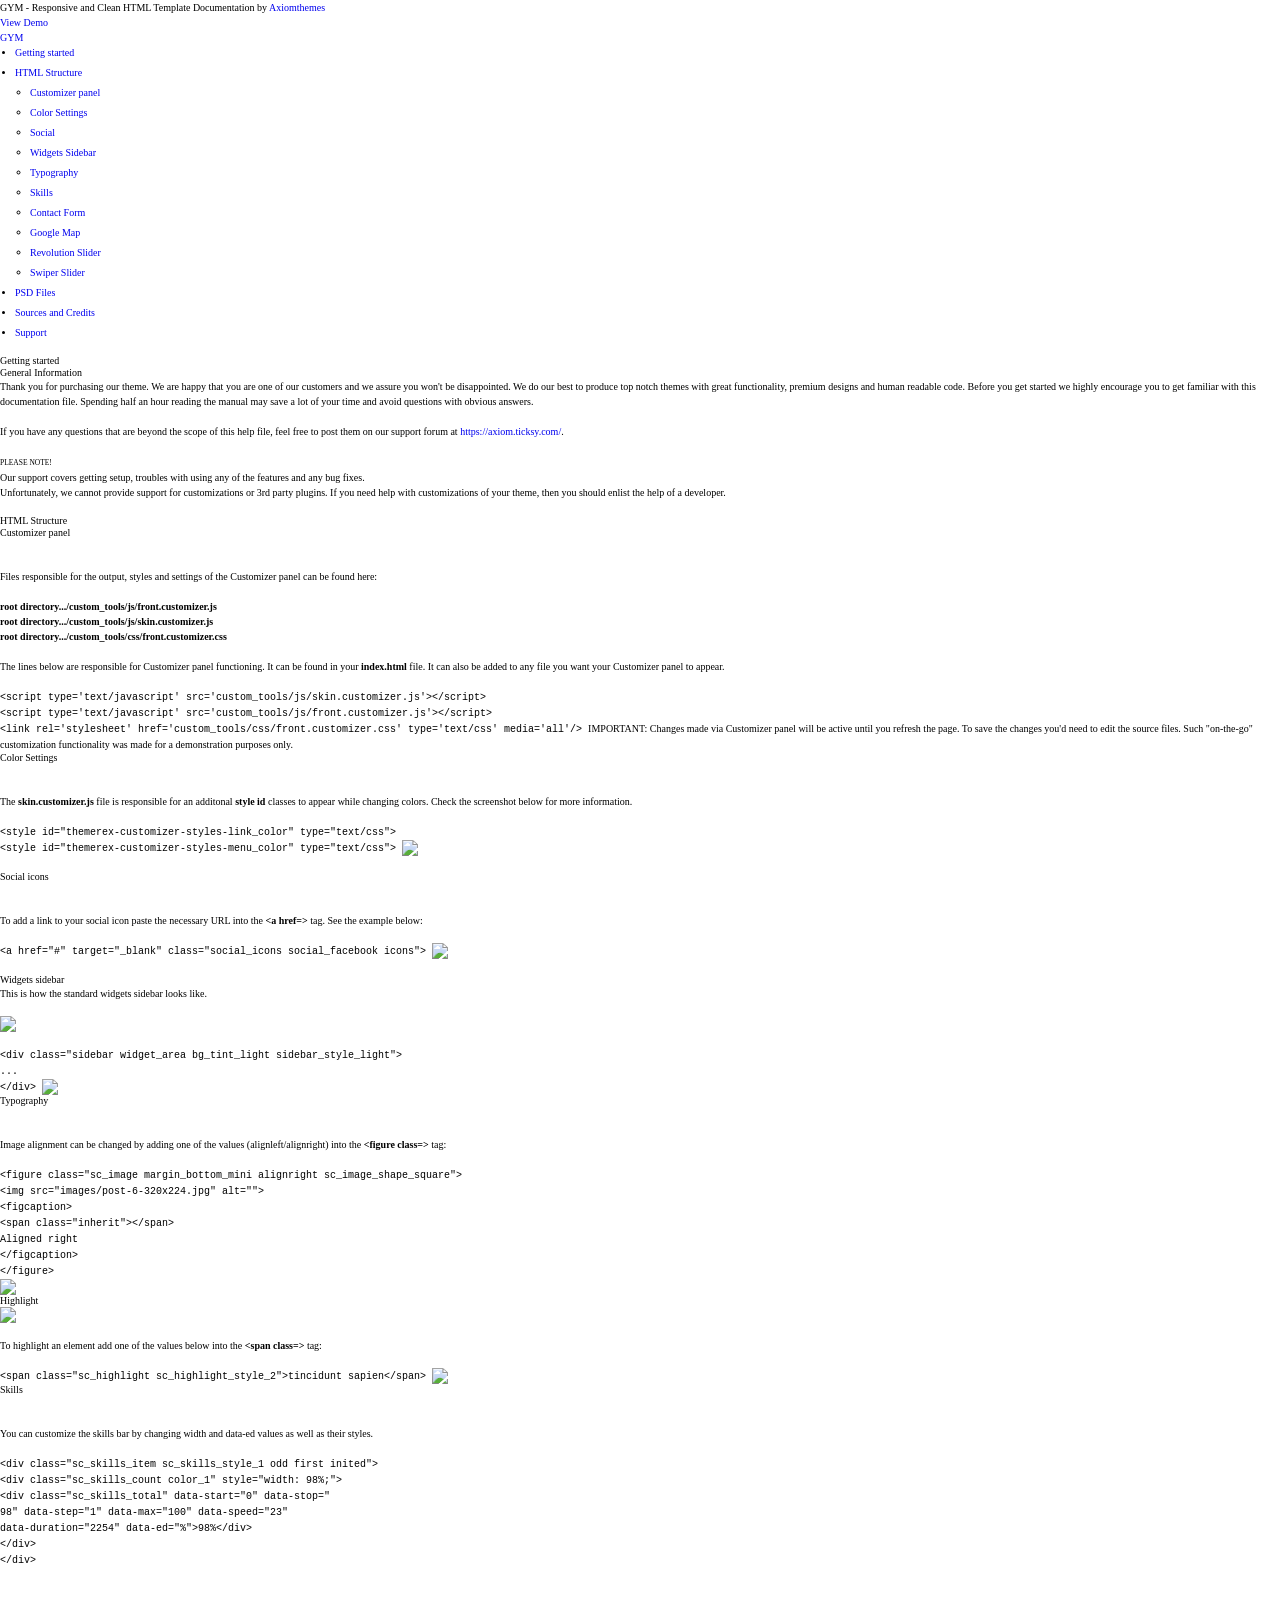
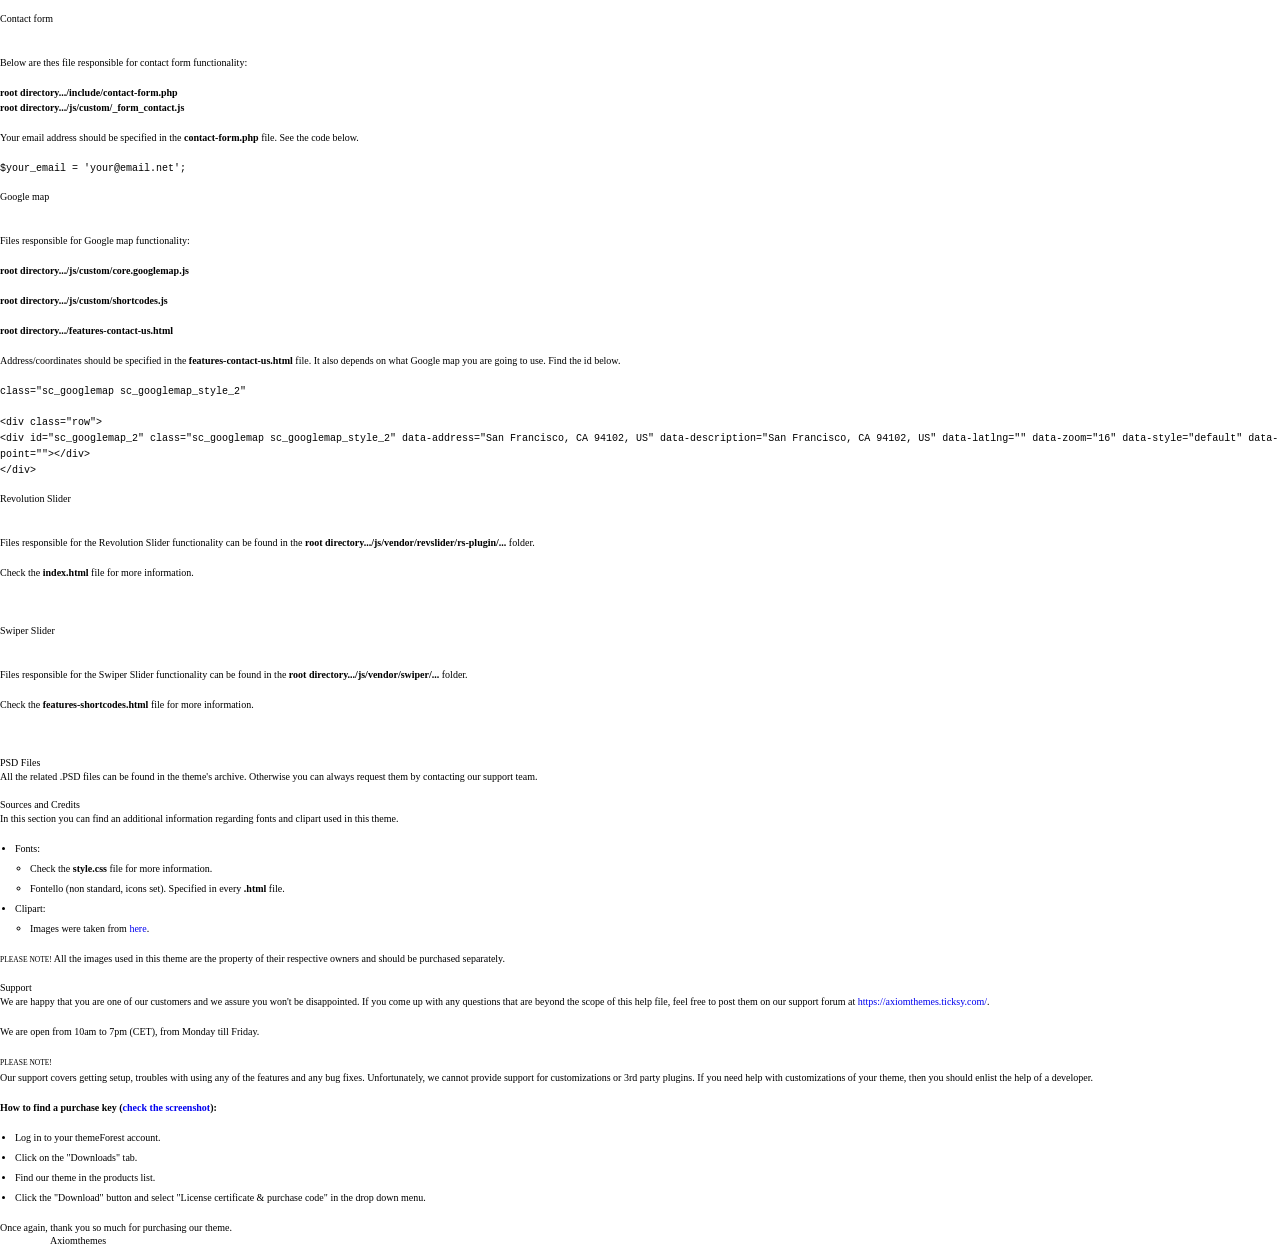
==== index.html @ 49754318 "first commit" ====
<!DOCTYPE html> 
<!--[if IE 6 ]><html lang="en-us" class="ie6"> <![endif]-->
<!--[if IE 7 ]><html lang="en-us" class="ie7"> <![endif]-->
<!--[if IE 8 ]><html lang="en-us" class="ie8"> <![endif]-->
<!--[if (gt IE 7)|!(IE)]><!-->
<html lang="en-us"><!--<![endif]-->

<head>
	<meta charset="utf-8">
	
	<title>GYM v1.0 - Responsive and Clean HTML Template Documentation</title>

	
	<meta name="description" content="Thank you for purchasing our theme. If you have any questions that are beyond the scope of this help file, please feel free to e-mail via our user page contact form here. Thank you!">
	<meta name="author" content="Axiomthemes">
	<meta name="copyright" content="Axiomthemes">
	<meta name="date" content="2013-09-30T00:00:00+01:00">
	
	<link rel="stylesheet" href="css/style.css" media="all" />
	<link href='http://fonts.googleapis.com/css?family=PT+Serif:400,700' rel='stylesheet' type='text/css' />
	 
	<script src="js/jquery.1.6.4.js"></script>
	
	<script src="js/jquery.scrollTo-1.4.2-min.js"></script>
	<script src="js/jquery.easing.js"></script>
	
	
	<script>document.createElement('section');var duration=500,easing='swing';</script>
	<script src="js/script.js"></script>
</head> 

<body>
<div class="tail-right"></div>
	<header id="header">
		<div class="wrapper">
			<div class="doc-title"><span>GYM</span> - Responsive and Clean HTML Template Documentation by <a href="http://themeforest.net/user/axiomthemes/portfolio" target="_blank" title="Our portfolio">Axiomthemes</a></div>
			<a href="http://GYM-html.axiomthemes.com/" class="demo-link" target="_blank">View Demo</a>
		</div>
	</header>
	<div id="main-wrapper">
		
		<div id="main" class="clearfix">
			<aside id="sidebar" class="sidebar">
				<div id="logo">
                    <a href="http://GYM-html.axiomthemes.com/"><span>GYM</span></a>
                </div>

				<ul id="doc-nav">                    
                    <li><a href="#getting_started">Getting started</a></li>
                    <li><a href="#structure" class="parent open current">HTML Structure</a>
                        <ul>
                            <li><a href="#customizer">Customizer panel</a></li>
                            <li><a href="#color_set">Color Settings</a></li>
                            <!-- <li><a href="#bg_img">Background Images</a></li> -->
                            <!-- <li><a href="#bg_ptrn">Background Patterns</a></li> -->
                            <!-- <li><a href="#page_stucture">Page Structure</a></li> -->
                            <li><a href="#social">Social</a></li>
                            <li><a href="#widgets">Widgets Sidebar</a></li>
                            <!-- <li><a href="#post">Standard Blog Post</a></li> -->
                            <li><a href="#typography">Typography</a></li>
                            <!-- <li><a href="#portfolio">Portfolio</a></li> -->
                            <li><a href="#skills">Skills</a></li>
                            <li><a href="#contacts">Contact Form</a></li>
                            <li><a href="#map">Google Map</a></li>
                            <li><a href="#rev_slider">Revolution Slider</a></li>
                            <li><a href="#sw_slider">Swiper Slider</a></li>
                            <!-- <li><a href="#toc">TOC</a></li> -->
                            <!-- <li><a href="#countdown">Countdown Counter</a></li> -->
                            <!-- <li><a href="#idx">IDX</a></li> -->
                            <!-- <li><a href="#serv_calc">Lease Calculator</a></li> -->
                            <!-- <li><a href="#comp_timeline">Company Timeline</a></li> -->
                        </ul>
                    </li>
                    <!-- <li><a href="#features">Functionality Features</a></li> -->
	    			<li><a href="#psd">PSD Files</a></li>
					<li><a href="#sources">Sources and Credits</a></li>
                    <li><a href="#support">Support</a></li>
                    <!-- <li><a href="#notice">Side Notice</a></li> -->
				</ul>
			</aside>
			<div id="content">

                <section id="getting_started">
                    <h3>Getting started</h3>
                    <h5>General Information</h5>

                    <p>Thank you for purchasing our theme. We are happy that you are one of our customers and we assure you
                        won't be disappointed. We do our best to produce top notch themes with great functionality,
                        premium designs and human readable code. Before you get started we highly encourage you to get
                        familiar with this documentation file. Spending half an hour reading the manual may save a lot of
                        your time and avoid questions with obvious answers.
                    </p>
                    <!-- <p>
                        This theme was built with Bootstrap v3.3.5. Check <b>js/vendor/bootstrap.min.js</b> file for more information.
                    </p> -->

                    <p>If you have any questions that are beyond the scope of this help file, feel free to post them on our support forum at <a href="https://axiom.ticksy.com/" target="_blank">https://axiom.ticksy.com/</a>.
                    </p>

                    <p>
                        <small class="error">
                            <span>PLEASE NOTE!</span>
                        </small><br>
                        Our support covers getting setup, troubles with using any of the features and any bug fixes.<br>
                        Unfortunately, we cannot provide support for customizations or 3rd party plugins. If you need help
                        with customizations of your theme, then you should enlist the help of a developer.
                    </p>
                </section>

                <section id="structure">
                    <h3>HTML Structure</h3>


                    <!-- <section id="#page_stucture">
                        <h4>Page Structure</h4>
                        <p>
                            <img width="850" alt="" src="images/page_code.png">
                        </p>
                        <p>
                            As you can see from the screenshot above the page's code consists of several sections with their own specific id's.
                            On the screenshot above you can see the basic page structure. Feel free to edit any of the page by opening its corresponding <b>.html</b> file with a code editor.
                        </p>
                    </section> -->

                </section>
                    <section id="customizer">
                        <h4>Customizer panel</h4>
                        <img width="850" src="images/customizer_front.png" alt=""><br><br>
                        <p>
                            Files responsible for the output, styles and settings of the Customizer panel can be found here:<br>
                            <br>
                            <b>root directory.../custom_tools/js/front.customizer.js</b>
                            <br>
                            <b>root directory.../custom_tools/js/skin.customizer.js</b>
                            <br>
                            <b>root directory.../custom_tools/css/front.customizer.css</b>
                            <!-- <br>
                            <b>root directory.../custom_menu/css/custom_menu.css</b> -->
                        </p>
                        <p>
                            The lines below are responsible for Customizer panel functioning. It can be found in your <b>index.html</b> file. It can also be added to any file you want your Customizer panel to appear. 
                        </p>
                        <code>
                            &lt;script type=&#39;text/javascript&#39; src=&#39;custom_tools/js/skin.customizer.js&#39;&gt;&lt;/script&gt;<br>
                            &lt;script type=&#39;text/javascript&#39; src=&#39;custom_tools/js/front.customizer.js&#39;&gt;&lt;/script&gt;<br>
                            &lt;link rel=&#39;stylesheet&#39; href=&#39;custom_tools/css/front.customizer.css&#39; type=&#39;text/css&#39; media=&#39;all&#39;/&gt;
                        </code>
                        <!-- <p>
                            Customizer panel code is included to every <b>.html</b> file in the theme. See the code snippet below. 
                        </p> -->
                        <!--  <code style="word-wrap:break-word;"> 
                        </code>  -->
                        <span class="error">IMPORTANT:</span> Changes made via Customizer panel will be active until you refresh the page. To save the changes you'd need to edit the source files. Such "on-the-go" customization functionality was made for a demonstration purposes only. 
                    </section>
                


                <section id="color_set">
                    <h4>Color Settings</h4>
                    <p>
                        <img width="850" alt="" src="images/color_set.png">
                    </p>
                    <p>
                        The <b>skin.customizer.js</b> file is responsible for an additonal <b>style id</b> classes to appear while changing colors. Check the screenshot below for more information.
                    </p>
                    <code style="word-wrap:break-word;">
                        &lt;style id=&quot;themerex-customizer-styles-link_color&quot; type=&quot;text/css&quot;&gt;<br>
                        &lt;style id=&quot;themerex-customizer-styles-menu_color&quot; type=&quot;text/css&quot;&gt;
                    </code>
                    <img width="850" src="images/color_set_fb.png"><br><br>
                </section>
                <!-- <section id="bg_img">
                    <h4>Background Images</h4>
                    <p>
                        <img width="850" alt="" src="images/bg_img.png">
                    </p>
                    <p>
                        To change the background image add one of the classes (choose any figure from 1 to 3 for the bg_image_ attribute) below into the <b>&lt;body&gt;</b> tag:
                    </p>
                    <code style="word-wrap:break-word;">
                        &lt;body class=&quot;home page article_style_stretch top_panel_style_dark top_panel_opacity_solid top_panel_below menu_right sidebar_hide bg_color_1 bg_image_1 body_style_boxed&quot;&gt;
                    </code>
                    <img width="850" src="images/bg_img_fb.png"><br><br>
                    <p>
                        <b>Body styles</b> and <b>Color settings</b> can be changed in the same way.
                    </p>
                    <p>
                        <span class="error">IMPORTANT:</span> To see the image in higher resolution right click on it and choose "Open image in new tab" option in the context menu.
                    </p>
                    <p>
                        To edit basic GYM color scheme you need to edit styles in the <b>style.css</b> file and the rest of the <b>.css</b> related ones.
                    </p>
                </section> --> 



                <!-- <section id="bg_ptrn">
                    <h4>Background Patterns</h4>
                    <p>
                        <img width="850" alt="" src="images/bg_pattern.png">
                    </p>
                    <p>
                        To change the background pattern add of one the classes (choose any figure from 0 to 9 for the bg_pattern_9 attribute) below into the <b>&lt;body&gt;</b> tag:
                    </p>
                    <code style="word-wrap:break-word;">
                        &lt;body class=&quot;home page fullscreen top_panel_above sidemenu_left usermenu_show boxed bg_pattern_9&quot;&gt;<br><br>
                    </code>
                    <img width="850" src="images/bg_pattern_fb.png" alt=""><br><br>                    
                </section> -->


                <section id="social">
                    <h4>Social icons</h4>
                    <p>
                        <img alt="" src="images/soc.png">
                    </p>
                    <p>
                        To add a link to your social icon paste the necessary URL into the <b>&lt;a href=&gt;</b> tag. See the example below:<br>
                    </p>
                    <code style="word-wrap:break-word;">
                        &lt;a href=&quot;#&quot; target=&quot;_blank&quot; class=&quot;social_icons social_facebook icons&quot;&gt;
                    </code>
                    
                    <!-- <code style="word-wrap:break-word;">
                       &lt;div class=&quot;copy_socials socPage&quot;&gt;
                            &lt;ul&gt;
                                &lt;li&gt;
                                    &lt;a class=&quot;social_icons icon-facebook&quot; target=&quot;_blank&quot; href=&quot;http://facebook.com&quot;&gt;&lt;/a&gt;
                                &lt;/li&gt;
                                &lt;li&gt;
                                    &lt;a class=&quot;social_icons icon-tumblr&quot; target=&quot;_blank&quot; href=&quot;http://twitter.com&quot;&gt;&lt;/a&gt;
                                &lt;/li&gt;
                                &lt;li&gt;
                                    &lt;a class=&quot;social_icons icon-pinterest&quot; target=&quot;_blank&quot; href=&quot;http://pinterest.com&quot;&gt;&lt;/a&gt;
                                &lt;/li&gt;
                                &lt;li&gt;
                                    &lt;a class=&quot;social_icons icon-dribbble&quot; target=&quot;_blank&quot; href=&quot;http://dribbble.com&quot;&gt;&lt;/a&gt;
                                &lt;/li&gt;
                                &lt;li&gt;
                                    &lt;a class=&quot;social_icons icon-rss&quot; target=&quot;_blank&quot; href=&quot;#&quot;&gt;&lt;/a&gt;
                                &lt;/li&gt;
                                &lt;li&gt;
                                    &lt;a class=&quot;social_icons icon-gplus&quot; target=&quot;_blank&quot; href=&quot;http://gplus.com&quot;&gt;&lt;/a&gt;
                                &lt;/li&gt;
                            &lt;/ul&gt;
                        &lt;/div&gt;
                    </code><br> -->
                    <img width="850" src="images/soc_fb.png"> 
                    <br><br>

                    <!-- <h4>Social Share icons</h4>
                    <p>
                        To add a link to your social sharing buttons paste the necessary URL into the <b>&lt;a href=&gt;</b> tag. See the example below:<br>
                    </p>
                    <p>
                        <img alt="" src="images/soc2.png">
                    </p>
                    <code style="word-wrap:break-word;">
                        &lt;a href=&quot;#&quot; class=&quot;share-item social_icons icon-vimeo&quot; onclick=&quot;window.open(&#39;&#39;, &#39;_blank&#39;, &#39;scrollbars=0, resizable=1, menubar=0, left=100, top=100, width=480, height=400, toolbar=0, status=0&#39;); return false;&quot;&gt;vimeo&lt;/a&gt;
                    </code>
                    <br><br>
                    <img width="850" src="images/soc2_fb.png"> -->
                </section>

                <section id="widgets">
                    <h4>Widgets sidebar</h4>
                    <p>
                        This is how the standard widgets sidebar looks like. 
                    </p>
                    <img src="images/sidebar_standard_post.png"><br><br>

                    <code style="word-wrap:break-word;">
                        &lt;div class=&quot;sidebar widget_area bg_tint_light sidebar_style_light&quot;&gt;<br>
                        ...<br>
                        &lt;/div&gt;    
                    </code>
                    <img width="850" src="images/sidebar_standard_post_fb.png">

                </section>

                <!-- <section id="post">
                    <h4>Standard Blog Post</h4>
                    <p>
                        <img width="850" alt="" src="images/standard_post.png">
                    </p>
                    <code style="word-wrap:break-word;">
                        &lt;div class=&quot;page_content_wrap&quot;&gt;<br>
                        ...<br>
                        &lt;/div&gt;
                    </code>
                    <img width="850" alt="" src="images/standard_post_fb.png">

                </section> -->

                <section id="typography">
                    <h4>Typography</h4>
                    <p>
                        <img width="850" alt="" src="images/typography_img_al.png">
                    </p>
                    <p>
                        Image alignment can be changed by adding one of the values (alignleft/alignright) into the <b>&lt;figure class=&gt;</b> tag:
                    </p>
                    <code style="word-wrap:break-word;">



                    &lt;figure class=&quot;sc_image margin_bottom_mini alignright sc_image_shape_square&quot;&gt;<br>
                                                &lt;img src=&quot;images/post-6-320x224.jpg&quot; alt=&quot;&quot;&gt;<br>
                                                &lt;figcaption&gt;<br>
                                                    &lt;span class=&quot;inherit&quot;&gt;&lt;/span&gt;<br>
                                                    Aligned right<br>
                                                &lt;/figcaption&gt;<br>
                                            &lt;/figure&gt;<br>

                        <!-- &lt;figure class=&quot;sc_image  alignright sc_image_shape_square sc_image_none&quot;&gt;<br>
                                                    &lt;img src=&quot;images/Depositphotos_45022533_original-280x158.jpg&quot; alt=&quot;&quot;&gt;<br>
                                                    &lt;figcaption&gt;<br>
                                                        &lt;span class=&quot;icon-users-2&quot;&gt;&lt;/span&gt;<br>
                                                        Aligned right<br>
                                                    &lt;/figcaption&gt;<br>
                                                &lt;/figure&gt; -->
                    </code>
                    <img width="850" src="images/typography_img_al_fb.png">

                    <h4>Highlight</h4>
                    <img width="850" src="images/highlight.png"><br><br>
                    <p>
                        To highlight an element add one of the values below into the <b>&lt;span class=&gt;</b> tag:
                    </p>
                    <code style="word-wrap:break-word;">
                        &lt;span class=&quot;sc_highlight sc_highlight_style_2&quot;&gt;tincidunt sapien&lt;/span&gt;
                    </code>
                    <img width="850" src="images/highlight_fb.png">
                </section>

                <!-- <section id="portfolio">
                    <h4>Portfolio</h4>

                    <p>
                        The example of portfolio-like page can be seen on "3 columns" (Projects tab) page.<br>
                        Please note that animation effects are made with Isotope script. See the screenshots below for more information.
                    </p>
                    <img width="850" alt="" src="images/portfolio.png"><br><br>
                    <p>
                        The snippet below belongs to Projects 3 columns page that can be found in <b>root directory.../projects_3_columns.html</b> file.
                    </p>
                    <code style="word-wrap:break-word;">
                        
                    </code>
                    <img width="850" alt="" src="images/portfolio_fb.png"><br><br>
                    <img width="850" alt="" src="images/portfolio_fb_isotope.png"><br><br>
                    <p>
                        Please take into consideration that filtration in portfolio block works only if an element contains filtering class, for example "flt_251".
                    </p>
                    <p>
                        File responsible for the Isotope script can be found here:<br>
                        <b>root directory...js/vendor/_packed.js</b><br>
                        Line <b>#470</b>.
                    </p>

                    <h4>Portfolio category</h4>
                    <p>
                        Filtration in portfolio block is performed in case the filter is assigned to a class of portfolio element's.
                        data-filter=".flt_46" will be filtering all the portolio elements that contains class "flt_46".
                    </p>
                    <code style="word-wrap:break-word;">
                    &lt;div class="isotopeFiltr"&gt;
                        &lt;ul&gt;
                            &lt;li class="squareButton active"&gt;
                                &lt;a href="#" data-filter="*"&gt;All&lt;span class="data_count"&gt;6&lt;/span&gt;&lt;/a&gt;
                            &lt;/li&gt;
                            &lt;li class="squareButton"&gt;
                                &lt;a href="#" data-filter=".flt_46"&gt;Illustration&lt;span class="data_count"&gt;4&lt;/span&gt;&lt;/a&gt;
                            &lt;/li&gt;
                            &lt;li class="squareButton"&gt;
                                &lt;a href="#" data-filter=".flt_9"&gt;Popular&lt;span class="data_count"&gt;3&lt;/span&gt;&lt;/a&gt;
                            &lt;/li&gt;
                            &lt;li class="squareButton"&gt;
                                &lt;a href="#" data-filter=".flt_8"&gt;Beautiful&lt;span class="data_count"&gt;1&lt;/span&gt;&lt;/a&gt;
                            &lt;/li&gt;
                            &lt;li class="squareButton"&gt;
                                &lt;a href="#" data-filter=".flt_12"&gt;Functional&lt;span class="data_count"&gt;1&lt;/span&gt;&lt;/a&gt;
                            &lt;/li&gt;
                        &lt;/ul&gt;
                    &lt;/div&gt;
                    </code>
                </section> -->

                <section id="skills">
                    <h4>Skills</h4>
                    <p>
                        <img width="850" alt="" src="images/skills.png">
                    </p>
                    <p>
                        You can customize the skills bar by changing width and data-ed values as well as their styles.
                    </p>
                    <code style="word-wrap:break-word;">
                    &lt;div class=&quot;sc_skills_item sc_skills_style_1 odd first inited&quot;&gt;<br>
                                                        &lt;div class=&quot;sc_skills_count color_1&quot; style=&quot;width: 98%;&quot;&gt;<br>
                                                            &lt;div class=&quot;sc_skills_total&quot; data-start=&quot;0&quot; data-stop=&quot;<br>98&quot; data-step=&quot;1&quot; data-max=&quot;100&quot; data-speed=&quot;23&quot;<br> data-duration=&quot;2254&quot; data-ed=&quot;%&quot;&gt;98%&lt;/div&gt;<br>
                                                        &lt;/div&gt;<br>
                                                    &lt;/div&gt;<br>
                      <!--                               
                        &lt;div class=&quot;sc_skills_item sc_skills_style_1 inited&quot;&gt;<br>
                                                                &lt;div class=&quot;sc_skills_count color_3&quot; style=&quot;width: 87%;&quot;&gt;<br>
                                                                    &lt;div class=&quot;sc_skills_total&quot; data-start=&quot;0&quot; data-stop=&quot;87&quot; data-step=&quot;1&quot; data-max=&quot;100&quot; data-speed=&quot;27&quot; data-duration=&quot;2349&quot; data-ed=&quot;%&quot;&gt;87%&lt;/div&gt;<br>
                                                                &lt;/div&gt;<br>
                                                            &lt;/div&gt; -->
                    </code>
                    <br><br>
                    <img width="850" alt="" src="images/skills_fb.png">
                    <!-- <p>
                        To change background color of pie chart you should change the value trackColor: '#e4e4e4'.
                         directory site...js/main.js,  line 15:
                    </p>
                    <code style="word-wrap:break-word;">
                    ...
                    trackColor: '#e4e4e4'
                    ...

                    </code> -->
                </section>

                <section id="contacts">
                    <h4>Contact form</h4>
                    <img width="850" alt="" src="images/contact_1.png"><br><br>
                    <!-- <img width="850" alt="" src="images/contact_2.png"><br><br> -->
                    <p>
                        Below are thes file responsible for <!-- both (the one on the slider and the other one on the Contact Us page) --> contact form functionality:<br><br>
                        <!-- <b>root directory...include/sendmail.php</b><br>  -->
                        <b>root directory.../include/contact-form.php</b><br>
                        <b>root directory.../js/custom/_form_contact.js</b>
                        <!-- root directory...js/_form_contact.js  -->
                    </p>
                    <p>
                        Your email address should be specified in the <b>contact-form.php</b> file. See the code below.
                    </p>
                    <code style="word-wrap:break-word;">$your_email = 'your@email.net';</code>
                    <img width="850" alt="" src="images/em_adr_sendmail_sublime.png"><br><br>
                </section>

                <section id="map">
                    <h4>Google map</h4>
                    <img width="850" alt="" src="images/map.png"><br><br>
                    <p>
                        Files responsible for Google map functionality:<br><br>
                        <b>root directory.../js/custom/core.googlemap.js</b><br><br>
                        <!-- <b>root directory.../js/custom/core.googlemap.js</b><br><br> -->
                        <b>root directory.../js/custom/shortcodes.js</b><br><br>
                        <b>root directory.../features-contact-us.html</b> 
                        <!-- root directory...index.html<br>
                        root directory...js/_googlemap_init.js  -->

                    </p>
                    <p>
                        Address/coordinates should be specified in the <!-- each particular <b>.html</b> file in the maps' attributes --> 
                        <b>features-contact-us.html</b> file. It also depends on what Google map you are going to use. Find the id below. <br><br>
                        <code>class=&quot;sc_googlemap sc_googlemap_style_2&quot;</code>
                    </p>
                    <code style="word-wrap:break-word;">
                        &lt;div class=&quot;row&quot;&gt;<br>
                                    &lt;div id=&quot;sc_googlemap_2&quot; class=&quot;sc_googlemap sc_googlemap_style_2&quot; data-address=&quot;San Francisco, CA 94102, US&quot; data-description=&quot;San Francisco, CA 94102, US&quot; data-latlng=&quot;&quot; data-zoom=&quot;16&quot; data-style=&quot;default&quot; data-point=&quot;&quot;&gt;&lt;/div&gt;<br>
                                &lt;/div&gt;
                    </code>
                    <img width="850" alt="" src="images/map_adr_sublime.png"><br><br>
                    <!-- <p>
                        File <b>_googlemap_init.js</b> is responsible for the map's initialization.
                    </p> -->
                    <!-- <img width="850" alt="" src="images/map_init_sublime.png"> -->
                    <!-- <img width="850" alt="" src="images/map_fb.png"><br><br> -->
                </section>

                <section id="rev_slider">
                    <h4>Revolution Slider</h4>
                    <!-- <p>Homepage</p> -->
                    <img width="850" alt="" src="images/rev_slider_1.png"><br><br>
                    <!-- <p>Fullpage Slider</p>
                    <img width="850" alt="" src="images/rev_slider_2.png"><br><br>
                    <p>Menu Center</p>
                    <img width="850" alt="" src="images/rev_slider_3.png"><br><br> -->
                    <p>
                        Files responsible for the Revolution Slider functionality can be found in the <b>root directory.../js/vendor/revslider/rs-plugin/...</b> folder.
                        <!-- <b>root directory.../js/vendor/revslider/...</b><br> 
                        <b>root directory.../js/custom/_main.js</b><br> 
                        <b>root directory.../js/vendor/revslider/js/jquery.themepunch.revolution.min.js</b><br> 
                        <b>root directory.../js/vendor/revslider/js/jquery.themepunch.tools.min.js</b><br> 
                        <b>root directory.../js/vendor/revslider/css/settings.css</b><br>
                        <b>root directory.../index.html</b> -->
                    </p>
                    <p>
                        Check the <b>index.html</b> file for more information.
                    </p>
                    <img width="850" alt="" src="images/rev_slider_index_code.png"><br><br>
                    
                </section>


                <section id="sw_slider">
                    <h4>Swiper Slider</h4>
                    <img width="850" alt="" src="images/sw_slider.png"><br><br>
                    <p>
                        Files responsible for the Swiper Slider functionality can be found in the <b>root directory.../js/vendor/swiper/...</b> folder.
                        <!-- <b>root directory.../js/vendor/_packed.js</b><br> 
                        <b>root directory.../js/vendor/swiper/...</b><br> 
                        <b>root directory.../js/custom/shortcodes.js</b><br> 
                        <b>root directory.../css/_packed.css</b><br>
                        <b>root directory.../index.html</b>
                        <b>root directory.../index2.html</b> -->
                    </p>
                    <p>
                        Check the <b>features-shortcodes.html</b> file for more information.
                    </p>
                    <img width="850" alt="" src="images/sw_slider_fb.png"><br><br>
                    <!-- <img width="850" alt="" src="images/sw_slider_index_code_subl.png"><br><br> -->
                </section>


                <!-- <section id="toc">
                    <h4>TOC</h4>
                    <img width="850" alt="" src="images/toc.png"><br><br>
                    <p>
                        Check the <b>features-typography.html</b> file for more information.
                    </p>

                    <img width="850" alt="" src="images/toc_fb.png"><br><br>
                    <img width="850" alt="" src="images/toc_subl.png"><br><br>
                </section> -->


                <!-- <section id="countdown">
                    <h4>Countdown Counter</h4>
                    <img width="850" alt="" src="images/countdown.png"><br><br>
                    <p>
                        Files responsible for both Countdown counters (Home 1 page) functionality can be found in the <b>root directory.../js/vendor/countdown/...</b> folder.
                        <b>root directory.../js/vendor/flipclock/...</b><br> 
                        <b>root directory.../js/vendor/jquery.countdown.min.js</b><br>
                        <b>root directory.../js/vendor/jquery.countdown-plugin.min.js</b><br>
                        <b>root directory.../index3.html</b>
                        <b>root directory.../features_pages_under_construction.html</b>
                    </p>
                    <img width="850" alt="" src="images/countdown_1_fb.png"><br><br>
                    <img width="850" alt="" src="images/countdown_2_fb.png"><br><br>
                </section> -->


                <!-- <section id="idx">
                    <h4>IDX</h4>
                    <img width="850" alt="" src="images/sw_slider.png"><br><br>
                    <p>
                        Files responsible for the Swiper Slider functionality:<br><br>
                        <b>root directory...js/custom/_packed.js</b><br> 
                        <b>root directory...js/custom/shortcodes_init.js</b><br> 
                        <b>root directory...css/_packed.css</b><br>
                        <b>root directory...index.html</b>
                    </p>
                    <p>
                        Check the <b>index.html</b> file for more information. Lines #708-#801.
                    </p>
                    <img width="850" alt="" src="images/sw_slider_index_code_subl.png"><br><br>
                    
                </section> -->




                <!-- <section id="serv_calc">
                    <h4>Lease Calculator</h4>
                    <img width="850" alt="" src="images/serv_calc.png"><br><br>                    
                    <p>
                        Files responsible for the Service Calculator functionality:<br><br>
                        <b>root directory.../js/vendor/calculated-fields-form/...</b><br> 
                        <b>root directory.../css/main_style.css</b><br>
                        <b>root directory.../our-services.html</b><br><br>
                        <code style="word-wrap:break-word;">
                            &lt;script type=&#39;text/javascript&#39; src=&#39;js/vendor/calculated-fields-form/js/jQuery.stringify.js&#39;&gt;&lt;/script&gt;<br>
                            &lt;script type=&#39;text/javascript&#39; src=&#39;js/vendor/calculated-fields-form/js/jquery.validate.js&#39;&gt;&lt;/script&gt;<br>
                            &lt;script type=&#39;text/javascript&#39; src=&#39;js/vendor/calculated-fields-form/js/fbuilder.js&#39;&gt;&lt;/script&gt;
                        </code>
                    </p>
                    <p>
                        Check the <b>our-services.html</b> file for more information. Formula can be found in the <b>input</b> class. See the screenshots below.
                    </p>
                    <img width="850" alt="" src="images/serv_calc_index_subl.png"><br><br>
                    <code style="word-wrap:break-word;">
                        ((fieldname12*fieldname13/1200*pow(1+fieldname13/1200,fieldname15)-fieldname14*fieldname13/1200)/(pow(1+fieldname13/1200,fieldname15)-1),12)
                    </code>
                    
                    <img width="850" alt="" src="images/serv_calc_index_formula_subl.png">
                    
                </section> -->


                <!-- <section id="comp_timeline">
                    <h4>Company Timeline</h4>
                    <img width="850" alt="" src="images/comp_timeline.png"><br><br>
                    <p>
                        Files & scripts (check the #1195 line in the index.html file) responsible for the Company Timeline functionality:<br><br>
                        <b>root directory...js/_main.js</b><br>
                        <b>root directory...js/vendor/jquery.timeline.min.js</b><br> 
                        <b>root directory...css/timeline.css</b><br>
                        <b>root directory...css/main_style.css</b><br>
                        <b>root directory...index.html</b><br><br>
                        <code style="word-wrap:break-word;">
                            &lt;script type=&quot;text/javascript&quot; src=&quot;js/vendor/jquery.timeline.min.js&quot;&gt;&lt;/script&gt;
                        </code>
                    </p>
                    <p>
                        Check the <b>index.html</b> file for more information. Lines #681-#877. See the screenshots below.
                    </p>
                    <img width="850" alt="" src="images/comp_timeline_subl.png"><br><br>
                    <p>
                        Code responsible for the initialization can be found in the <b>_main.js</b> file, line # 132.
                    </p>
                    <code style="word-wrap:break-word;">
                        /*timeline options*/<br>
                        function timeline_init() {<br>
                            if (jQuery(&quot;.timeline_section&quot;).length === 1) {<br>
                                var test = false; jQuery(window).load(function() { <br>
                                    if(!test) timeline_init_1(jQuery(document)); <br>
                                }); <br>
                                function timeline_init_1($this) { <br>
                                    $this.find(&quot;.timeline&quot;).timeline({ <br>
                                        itemMargin : 40, <br>
                                        scrollSpeed : 500, <br>
                                        easing : &quot;easeOutSine&quot;, <br>
                                        openTriggerClass : &#39;none&#39;, <br>
                                        swipeOn : true, <br>
                                        startItem : &quot;11/04/2015&quot;, <br>
                                        yearsOn : true, <br>
                                        hideTimeline : false, <br>
                                        hideControles : false, <br>
                                        closeText : &quot;Close&quot;, <br>
                                        closeItemOnTransition: true <br>
                                    }); <br>
                                } <br>
                            }<br>
                        }<br>
                    </code>
                    <img width="850" alt="" src="images/comp_timeline_init_subl.png"><br><br>
                    
                </section> -->

                <!-- <section id="features">
                    <h3>Functionality Features</h3>
                    <p>
                        In this section we will describe some features that will or will not be available on mobile devices. 
                    </p>
                    <ul>
                        <li>
                            <small class="error"><span>PLEASE NOTE!</span></small> Effects marked on the screenshot below won't be available on mobile devices.<br><br>
                            <img width="850" alt="" src="images/animation_effects.png"><br><br>
                        </li>
                        <li>
                            <small class="error"><span>PLEASE NOTE!</span></small> Video header (Video Tour page) marked on the screenshot below won't be playing  on mobile devices.<br><br>
                            <img width="850" alt="" src="images/video_header.png"><br><br>
                        </li>
                    </ul>
                </section> -->



                <section id="psd">
                    <h3>PSD Files</h3>
                    <p>All the related .PSD files can be found in the theme's archive. Otherwise you can always request them by contacting our support team.</p>
                </section>

                <section id="sources">
                    <h3>Sources and Credits</h3>
                    <p>In this section you can find an additional information regarding fonts and clipart used in this theme.</p>
                    <ul>
                        <li>
                            Fonts:
                            <ul>
                                <li>Check the <b>style.css</b> file <!-- and <b>font</b> & <b>fonts</b> folders --> for more information.</li>
                                <li>Fontello (non standard, icons set). Specified in every <b>.html</b> file.</li>
                            </ul>
                        </li>
                        <li>
                            Clipart:
                            <ul>
                                <li>Images were taken from <a href="http://www.depositphotos.com/">here</a>.</li>
                            </ul>
                        </li>
                    </ul>
                    <p><small class="error"><span>PLEASE NOTE!</span></small>
                        All the images used in this theme are the property of their respective owners and should be purchased separately.
                    </p>
                </section>


                <section id="support">
                    <h3>Support</h3>
                    <div class="user-html">
                    <p>
                        We are happy that you are one of our customers and we assure you won't be disappointed. If you come up with any questions that are beyond the scope of this help file, feel free to post them on our support forum at <a href="https://axiomthemes.ticksy.com/" target="_blank">https://axiomthemes.ticksy.com/</a>.
                    </p>
                    <p>
                        We are open from 10am to 7pm (CET), from Monday till Friday.
                    </p>

                        <p>
                            <small class="error">
                                <span>PLEASE NOTE!</span>
                            </small><br>
                            Our support covers getting setup, troubles with using any of the features and any bug fixes.
                            Unfortunately, we cannot provide support for customizations or 3rd party plugins. If you need help
                            with customizations of your theme, then you should enlist the help of a developer.
                        </p>

                        <p><strong>How to find a purchase key (<a href="http://axiomthemes.net/wp-content/uploads/2013/10/10159702133_9b3b4eeeec_o.png" rel="nofollow">check the screenshot</a>):</strong>
                        </p>
                        <ul>
                            <li>Log in to your themeForest account.</li>
                            <li>Click on the "Downloads" tab.</li>
                            <li>Find our theme in the products list.</li>
                            <li>Click the "Download" button and select "License certificate &amp; purchase code" in the drop down menu.</li>
                        </ul>
                    </div>
				</section>

                <!-- <section id="notice">
                    <h3>Side Notice</h3>
                    <small class="error"><span>IMPORTANT!</span></small><br>
                    <p>
                        Please be aware that we do not guarantee a proper functioning of video background <b>(homepage-with-video-background.html)</b> on all mobile devices. It also might not work on Apple mobile devices due to specific iOS security settings.
                    </p>
                </section> -->

				<section>
                    Once again, thank you so much for purchasing our theme.                     
                </section>
				<h4 style="margin-left:50px">Axiomthemes</h4>
            </div>
		</div> 
	</div>
</body>
</html>
---- css/style.css ----
@charset "utf-8";

@import url(http://fonts.googleapis.com/css?family=Ubuntu:100,100italic,300,300italic,400,400italic,700,700italic&subset=latin,latin-ext,cyrillic,cyrillic-ext);
@import url(http://fonts.googleapis.com/css?family=Love+Ya+Like+A+Sister:400&subset=latin);

/*
Theme Name: GYM HTML
Theme URI: http://gym-html.axiomthemes.com/
Description: GYM - Multipurpose and Multiskin Responsive HTML theme
Author: axiomthemes
Author URI: http://themeforest.net/user/axiomthemes/portfolio
Version: 1.0
License: GNU General Public License
License URI: license.txt
Tags: light, theme-options
*/


/* TABLE OF CONTENTS:

1. Reset tags
2. Default tag's settings
3. Form fields settings
4. styles and Screen readers
5. Theme grid
6. Page layouts
7. Section's decorations
   7.1 Header
   7.2 Main Slider
   7.3 Page top: page title and breadcrumbs
   7.4 Main content wrapper
   7.5 Post Formats
   7.6 Post Layouts
   7.7 Paginations
8. Single page parts
   8.1 Attachment and Portfolio post navigation
   8.2 Reviews block
   8.3 Post author
   8.4 Comments
   8.5 Page 404
   8.6 Fullscreen courses layout: Featured block
   8.7 Courses blocks
   8.8 Team member
9. Sidebars
10. Footer areas
11. Utils
12. Registration and Login popups
13. Third part plugins
14. Predefined classes for users

-------------------------------------------------------------- */




/* 1. Reset tags
-------------------------------------------------------------- */
html, body, div, span, applet, object, iframe,
h1, h2, h3, h4, h5, h6, p, blockquote, pre,
a, abbr, acronym, address, big, cite, code,
del, dfn, em, font, ins, kbd, q, s, samp,
small, strike, strong, sub, sup, tt, var,
dl, dt, dd, ol, ul, li,
fieldset, form, label, legend,input,textarea,button,
table, caption, tbody, tfoot, thead, tr, th, td,
article, aside, address, section, video, audio {
	font-family: inherit;
	font-size: 100%;
	font-style: inherit;
	font-weight: inherit;
	line-height:inherit;
	border: 0;
	outline: 0;
	-webkit-font-smoothing: antialiased;
	-ms-word-wrap: break-word;
	    word-wrap: break-word;
}
html, body {
	margin: 0;
	padding: 0;
	width: 100%;
	height: 100%;
	line-height:150%;
}
html {
	font-size: 62.5%; 					/* Corrects text resizing oddly in IE6/7 when body font-size is set using em units http://clagnut.com/blog/348/#c790 */
	overflow-y: scroll;		 			/* Keeps page centred in all browsers regardless of content height */
	-webkit-text-size-adjust: 100%; 	/* Prevents iOS text size adjust after orientation change, without disabling user zoom */
	    -ms-text-size-adjust: 100%; 	/* www.456bereastreet.com/archive/201012/controlling_text_size_in_safari_for_ios_without_disabling_user_zoom/ */
	-webkit-tap-highlight-color: rgba(0, 0, 0, 0);
}




/* 2. Default tag's settings
-------------------------------------------------------------- */
article, aside, details, figcaption, figure, footer, header, hgroup, nav, section {	display: block; }

h1, h2, h3, h4, h5, h6 { line-height:120%; }

h1, h2, h3, h4, h5, h6, p, ul, ol, dl, blockquote, address { margin: 0; }
p, ul, ol, dl, blockquote, address { margin-bottom: 1.5em; }
li > ol, li > ul { margin-bottom:0; }
ul>li, ol>li, dl>dd { margin-bottom:0.5em; }
li>ul, li>ol, dd>dl { margin-top:0.5em; }
li > p { margin-bottom:0; }
li > p+p { margin-top:0.5em; }

ol, ul {
	padding-left:1.5em;
}


/* Links */
a {
	text-decoration:none;
	background:transparent;
}
a,
a:hover,
a:focus,
a:active {
	outline: 0;
}
a img { border: none; }

:active, :focus { outline:0; }


/* Tables */
table {
	border-collapse:collapse;
	border-spacing: 0;
}
td, th {
	border: 1px solid #e4e7e8;
	padding: 4px;
}
caption, th {
	font-weight: bold;
	text-align: center;
}
body[class*="woocommerce-"] table th, body[class*="woocommerce-"] table td {
	border-width:0;
}

blockquote:before, blockquote:after,
q:before, q:after {	content: ""; }
blockquote, q {	quotes: "" "";}

dt {	font-weight: bold; }
dd {	margin-left: 1.5em; }
b, strong {	font-weight: bold; }
dfn, cite, em, i { font-style: italic; }
blockquote { padding: 0.7em; }

pre, code, kbd, tt, var, samp {
	font-family: "Courier New", Courier, monospace;
	font-size: 1em;
}
pre {
	overflow: auto;
	max-width: 100%;
}
abbr, acronym {
	border-bottom: 1px dotted;
	cursor: help;
}
mark, ins {
	background-color:transparent;
	text-decoration: none;
	font-style:italic;
	font-weight:bold;
}
sup,
sub {
	font-size: 75%;
	height: 0;
	line-height: 0;
	position: relative;
	vertical-align: baseline;
}
sup { bottom: 1ex; }
sub { top: .5ex; }
small {	font-size: 75%; }
big {	font-size: 125%; }

[hidden], template { display: none; }

hr {
  -moz-box-sizing: content-box;
  box-sizing: content-box;
  height: 0;
}

/* Images */
img {
	max-width: 100%;
	height: auto;
	vertical-align:top;
}

figure,
.wp-caption-overlay .wp-caption {
	border: 0;
	margin: 0;
	padding: 0;
	overflow: hidden;
	position: relative;
	max-width:100%;
}
figure figcaption,
.wp-caption-overlay .wp-caption .wp-caption-text,
.wp-caption-overlay .wp-caption .wp-caption-dd {
	-webkit-transition: all ease-in-out .3s;
	   -moz-transition: all ease-in-out .3s;
	    -ms-transition: all ease-in-out .3s;
	     -o-transition: all ease-in-out .3s;
	        transition: all ease-in-out .3s;
	position: absolute;
	bottom: 0;
	right: 0;
	left: 0;
	margin-bottom: 0;
	background-color: rgba(0,0,0,0.5);
	font-size: 0.75em;
	line-height:1.3em;
	color: #fff;
	padding: 0.8em 0.8em;
}
figure:hover figcaption,
.wp-caption-overlay .wp-caption:hover .wp-caption-text,
.wp-caption-overlay .wp-caption:hover .wp-caption-dd {
	margin-bottom: -5em;
}

svg:not(:root) { overflow: hidden; }



/* Audio and Video */
audio,
canvas,
progress,
video {
  display: inline-block;
  vertical-align: baseline;
}
audio:not([controls]) {
  display: none;
  height: 0;
}
iframe, video, embed {
	max-width: 100%;
	min-height: 100px;
	vertical-align: top;
}

/* Media Elements player hook */
.me-cannotplay { overflow:hidden; }
.me-plugin { position: absolute; height: 0; width: 0; }			/* Media elements hook for Safary */

/* Fontello icons */
[class^="icon-"]:before, [class*=" icon-"]:before {
	line-height: inherit;
	font-weight: inherit;
	font-size: inherit;
	width:auto;
	margin:0;
}




/* 3. Form fields settings
-------------------------------------------------------------- */
button, input, optgroup, select, textarea {
	font-family: inherit;
	font-size: 100%;			/* Corrects font size not being inherited in all browsers */
	line-height: 100%;
	margin: 0;					/* Addresses margins set differently in IE6/7, F3/4, S5, Chrome */
	vertical-align: baseline;	/* Improves appearance and consistency in all browsers */
}
button, input {
	line-height: normal;		/* Addresses FF3/4 setting line-height using !important in the UA stylesheet */
}
button {
	overflow: visible;
}
button,
input[type="button"],
input[type="reset"],
input[type="submit"] {
	-webkit-appearance: button;
	cursor: pointer;
}
button[disabled],
html input[disabled] {
	cursor: default;
}
button::-moz-focus-inner,
input::-moz-focus-inner {
	border: 0;
	padding: 0;
}
textarea,
input[type="text"],
input[type="number"],
input[type="email"],
input[type="password"],
input[type="search"],
input[type="checkbox"],
input[type="radio"] {
	-webkit-box-sizing: border-box;
	   -moz-box-sizing: border-box;
	        box-sizing: border-box;	/* Addresses box sizing set to content-box in IE8/9 */
}
input[type="checkbox"],
input[type="radio"] {
	padding: 0;						/* Addresses excess padding in IE8/9 */
}
input[type="number"]::-webkit-inner-spin-button,
input[type="number"]::-webkit-outer-spin-button {
	height: auto;
}
input[type="search"] {
	-webkit-appearance: none;		/* Addresses appearance set to searchfield in S5, Chrome */
	-webkit-appearance: textfield;
}
input[type="search"]::-webkit-search-cancel-button,
input[type="search"]::-webkit-search-decoration {
	-webkit-appearance: none;		/* Corrects inner padding displayed oddly in S5, Chrome on OSX */
}
button::-moz-focus-inner,
input::-moz-focus-inner {			/* Corrects inner padding and border displayed oddly in FF3/4 www.sitepen.com/blog/2008/05/14/the-devils-in-the-details-fixing-dojos-toolbar-buttons/ */
	border: 0;
	padding: 0;
}
input[type="text"],
input[type="number"],
input[type="email"],
input[type="password"],
input[type="search"],
textarea {
	-webkit-appearance: none;
	outline: none;
	resize: none;
	padding: 0.45em 0.5em;
	line-height:1.3em;
}
button::-moz-focus-inner {
	border: 0;
}
button:focus,
input[type="text"]:focus,
input[type="email"]:focus,
input[type="password"]:focus,
input[type="search"]:focus,
textarea:focus {
	outline: none;
}
textarea {
	overflow: auto;			/* Removes default vertical scrollbar in IE6/7/8/9 */
	vertical-align: top;	/* Improves readability and alignment in all browsers */
	padding: 0.45em 0.5em;
	min-height:5em;
}
label.required:after {
	content:'*';
	display:inline-block;
	vertical-align:text-top;
	font-size:80%;
	color:#da6f5b;
}



/* 4. styles and Screen readers
-------------------------------------------------------------- */
.screen-reader-text {
	clip: rect(1px, 1px, 1px, 1px);
	position: absolute !important;
}

.screen-reader-text:hover,
.screen-reader-text:active,
.screen-reader-text:focus {
	display: block;
	top: 5px;
	left: 5px;
	width: auto;
	height: auto;
	padding: 1em 1.5em;
	font-size:0.85em;
	line-height: normal;
	color: #21759b;
	background-color: #f1f1f1;
	clip: auto !important;
	text-decoration: none;
	z-index: 100000; /* Above WP toolbar */
}

.alignleft {
	display: inline-block;
	float: left;
	margin-right: 2em;
}
.alignright {
	display: inline-block;
	float: right;
	margin-left: 2em;
}
.aligncenter {
	clear: both;
	display: block !important;
	margin-left: auto !important;
	margin-right:auto !important;
	text-align:center;
}

.sticky {
	position:relative;
}
.sticky .sticky_label {
	position:absolute;
	right:0;
	top: 0;
	width:3em;
	height:3em;
	background-image:url(images/sticky.png);
	background-repeat:no-repeat;
	background-position:right top;
	background-size:3em 3em;
}
.gallery-caption {}
.bypostauthor {}

.wp-caption {
	position: relative;
	overflow:hidden;
	max-width:100%;
}
.wp-caption a[class*="magnific"],
.wp-caption a[class*="prettyPhoto"] {
	display: block;
}
.wp-caption a[class*="magnific"] img,
.wp-caption a[class*="prettyPhoto"] img {
	vertical-align: top;
}
.wp-caption .wp-caption-text,
.wp-caption .wp-caption-dd {
	padding: 0.5em 0 2em;
	font-size:0.75em;
	line-height:16px;
	font-style:italic;
	text-align:center;
}

.gallery {
	margin: 0 -5px;
}
.gallery .gallery-item a {
	display: block;
}
.gallery .gallery-item a img {
    border: none !important;
    display: block;
    width: 100%;
}
.gallery .gallery-item .gallery-icon {
	margin: 0 5px;
}
.gallery .gallery-item .gallery-caption {
    line-height: 100%;
    margin: 0;
    padding: 6px 6px 0;
	font-size:0.875em;
}
.gallery.gallery-columns-9 .gallery-item {	width: 11.1111% !important; }
.gallery.gallery-columns-8 .gallery-item {	width: 12.5% !important; }
.gallery.gallery-columns-7 .gallery-item {	width: 14.2857% !important; }
.gallery.gallery-columns-6 .gallery-item {	width: 16.6666% !important; }
.gallery.gallery-columns-5 .gallery-item {	width: 20% !important; }
.gallery.gallery-columns-4 .gallery-item {	width: 25% !important; }
.gallery.gallery-columns-3 .gallery-item {	width: 33.3333% !important; }
.gallery.gallery-columns-2 .gallery-item {	width: 50% !important; }
.gallery.gallery-columns-1 .gallery-item {	width: 100% !important; }
.gallery.gallery-columns-9 .gallery-caption { font-size: 0.625em; }
.gallery.gallery-columns-8 .gallery-caption { font-size: 0.6875em; }
.gallery.gallery-columns-7 .gallery-caption { font-size: 0.75em; }
.gallery.gallery-columns-6 .gallery-caption { font-size: 0.8125em; }

.post-password-form label {
	display:inline-block;
	vertical-align:top;
}
.post-password-form input[type="submit"] {
	display:inline-block;
	margin-left:10px;
}

#wpadminbar {
	overflow:hidden;
}





/* 5. Theme grid
-------------------------------------------------------------- */
.container, .container-fluid {
  margin-right: auto;
  margin-left: auto;
  /*padding-left: 25px;
  padding-right: 25px;*/
}

section:not(.no_padding) > .container, section:not(.no_padding) > .container-fluid {
	padding-top: 50px;
	padding-bottom: 50px;
}

.row{}

.columns_wrap {
  margin-left: 0;		/* -25px; */
  margin-right: -50px;	/* -25px; */
}
.row > [class*="column-"], .columns_wrap > [class*="column-"] {
  float: left;
  position: relative;
  min-height: 1px;
  padding-left: 0;	/* 25px; */
  padding-right: 50px;	/* 25px; */
	-webkit-box-sizing: border-box;
	   -moz-box-sizing: border-box;
	        box-sizing: border-box;
}
.row.column_padding_left, .columns_wrap.column_padding_left {
  margin-left: -50px;
  margin-right: 0;
}
.row.column_padding_left > [class*="column-"], .columns_wrap.column_padding_left > [class*="column-"],
.row > [class*="column-"].column_padding_left, .columns_wrap > [class*="column-"].column_padding_left {
	padding-left:50px;
	padding-right:0;
}
.row.column_padding_right, .columns_wrap.column_padding_right {
  margin-left: 0;
  margin-right: -50px;
}
.row.column_padding_right > [class*="column-"], .columns_wrap.column_padding_right > [class*="column-"],
.row > [class*="column-"].column_padding_right, .columns_wrap > [class*="column-"].column_padding_right {
	padding-left:0;
	padding-right:50px;
}
.row.column_padding_center, .columns_wrap.column_padding_center {
  margin-left: -25px;
  margin-right: -25px;
}
.row.column_padding_center > [class*="column-"], .columns_wrap.column_padding_center > [class*="column-"],
.row > [class*="column-"].column_padding_center, .columns_wrap > [class*="column-"].column_padding_center {
	padding-left:50px;
	padding-right:0;
}
.row > [class*="column-"].column_padding_bottom, .columns_wrap > [class*="column-"].column_padding_bottom {
 padding-bottom: 50px;
}

/* Columns width */
.column-1, .column-1_1, .column-2_2, .column-3_3, .column-4_4, .column-5_5, .column-6_6, .column-7_7, .column-8_8, .column-9_9, .column-10_10, .column-11_11, .column-12_12	{ width:100%; }
.column-1_2, .column-2_4, .column-3_6, .column-4_8, .column-5_10, .column-6_12	{ width:50%; }
.column-1_3, .column-2_6, .column-3_9, .column-4_12								{ width:33.33333333%; }
.column-2_3, .column-4_6, .column-8_12											{ width:66.66666667%; }
.column-1_4, .column-2_8, .column-3_12											{ width:25%; }
.column-3_4, .column-6_8, .column-9_12											{ width:75%; }
.column-1_5, .column-2_10														{ width:20%; }
.column-2_5, .column-4_10														{ width:40%; }
.column-3_5, .column-6_10														{ width:60%; }
.column-4_5, .column-8_10														{ width:80%; }
.column-1_6, .column-2_12														{ width:16.66666667%; }
.column-5_6, .column-10_12														{ width:83.33333333%; }
.column-1_7																		{ width:14.28571429%; }
.column-2_7																		{ width:28.57142857%; }
.column-3_7																		{ width:42.85714286%; }
.column-4_7																		{ width:57.14285714%; }
.column-5_7																		{ width:71.42857143%; }
.column-6_7																		{ width:85.71428571%; }
.column-1_8																		{ width:12.5%; }
.column-3_8																		{ width:37.5%; }
.column-5_8																		{ width:62.5%; }
.column-7_8																		{ width:87.5%; }
.column-1_9																		{ width:11.11111111%; }
.column-2_9																		{ width:22.22222222%; }
.column-3_9																		{ width:33.33333333%; }
.column-4_9																		{ width:44.44444444%; }
.column-5_9																		{ width:55.55555556%; }
.column-6_9																		{ width:66.66666667%; }
.column-7_9																		{ width:77.77777778%; }
.column-8_9																		{ width:88.88888889%; }
.column-1_10																	{ width:10%; }
.column-3_10																	{ width:30%; }
.column-7_10																	{ width:70%; }
.column-9_10																	{ width:90%; }
.column-1_11																	{ width: 9.09090909%; }
.column-2_11																	{ width:18.18181818%; }
.column-3_11																	{ width:27.27272727%; }
.column-4_11																	{ width:36.36363636%; }
.column-5_11																	{ width:45.45454545%; }
.column-6_11																	{ width:54.54545455%; }
.column-7_11																	{ width:63.63636364%; }
.column-8_11																	{ width:72.72727273%; }
.column-9_11																	{ width:81.81818182%; }
.column-10_11																	{ width:90.90909091%; }
.column-1_12																	{ width: 8.33333333%; }
.column-5_12																	{ width:41.66666667%; }
.column-7_12																	{ width:58.33333333%; }
.column-11_12																	{ width:91.66666667%; }
/* Push columns */
.push-1_2, .push-2_4, .push-3_6, .push-4_8, .push-5_10, .push-6_12	{ left:50%; }
.push-1_3, .push-2_6, .push-3_9, .push-4_12							{ left:33.33333333%; }
.push-2_3, .push-4_6, .push-8_12									{ left:66.66666667%; }
.push-1_4, .push-2_8, .push-3_12									{ left:25%; }
.push-3_4, .push-6_8, .push-9_12									{ left:75%; }
.push-1_5, .push-2_10												{ left:20%; }
.push-2_5, .push-4_10												{ left:40%; }
.push-3_5, .push-6_10												{ left:60%; }
.push-4_5, .push-8_10												{ left:80%; }
.push-1_6, .push-2_12												{ left:16.66666667%; }
.push-5_6, .push-10_12												{ left:83.33333333%; }
.push-1_7															{ left:14.28571429%; }
.push-2_7															{ left:28.57142857%; }
.push-3_7															{ left:42.85714286%; }
.push-4_7															{ left:57.14285714%; }
.push-5_7															{ left:71.42857143%; }
.push-6_7															{ left:85.71428571%; }
.push-1_8															{ left:12.5%; }
.push-3_8															{ left:37.5%; }
.push-5_8															{ left:62.5%; }
.push-7_8															{ left:87.5%; }
.push-1_9															{ left:11.11111111%; }
.push-2_9															{ left:22.22222222%; }
.push-3_9															{ left:33.33333333%; }
.push-4_9															{ left:44.44444444%; }
.push-5_9															{ left:55.55555556%; }
.push-6_9															{ left:66.66666667%; }
.push-7_9															{ left:77.77777778%; }
.push-8_9															{ left:88.88888889%; }
.push-1_10															{ left:10%; }
.push-3_10															{ left:30%; }
.push-7_10															{ left:70%; }
.push-9_10															{ left:90%; }
.push-1_11															{ left: 9.09090909%; }
.push-2_11															{ left:18.18181818%; }
.push-3_11															{ left:27.27272727%; }
.push-4_11															{ left:36.36363636%; }
.push-5_11															{ left:45.45454545%; }
.push-6_11															{ left:54.54545455%; }
.push-7_11															{ left:63.63636364%; }
.push-8_11															{ left:72.72727273%; }
.push-9_11															{ left:81.81818182%; }
.push-10_11															{ left:90.90909091%; }
.push-1_12															{ left: 8.33333333%; }
.push-5_12															{ left:41.66666667%; }
.push-7_12															{ left:58.33333333%; }
.push-11_12															{ left:91.66666667%; }
/* Pull columns */
.pull-1_2, .pull-2_4, .pull-3_6, .pull-4_8, .pull-5_10, .pull-6_12	{ right:50%; }
.pull-1_3, .pull-2_6, .pull-3_9, .pull-4_12							{ right:33.33333333%; }
.pull-2_3, .pull-4_6, .pull-8_12									{ right:66.66666667%; }
.pull-1_4, .pull-2_8, .pull-3_12									{ right:25%; }
.pull-3_4, .pull-6_8, .pull-9_12									{ right:75%; }
.pull-1_5, .pull-2_10												{ right:20%; }
.pull-2_5, .pull-4_10												{ right:40%; }
.pull-3_5, .pull-6_10												{ right:60%; }
.pull-4_5, .pull-8_10												{ right:80%; }
.pull-1_6, .pull-2_12												{ right:16.66666667%; }
.pull-5_6, .pull-10_12												{ right:83.33333333%; }
.pull-1_7															{ right:14.28571429%; }
.pull-2_7															{ right:28.57142857%; }
.pull-3_7															{ right:42.85714286%; }
.pull-4_7															{ right:57.14285714%; }
.pull-5_7															{ right:71.42857143%; }
.pull-6_7															{ right:85.71428571%; }
.pull-1_8															{ right:12.5%; }
.pull-3_8															{ right:37.5%; }
.pull-5_8															{ right:62.5%; }
.pull-7_8															{ right:87.5%; }
.pull-1_9															{ right:11.11111111%; }
.pull-2_9															{ right:22.22222222%; }
.pull-3_9															{ right:33.33333333%; }
.pull-4_9															{ right:44.44444444%; }
.pull-5_9															{ right:55.55555556%; }
.pull-6_9															{ right:66.66666667%; }
.pull-7_9															{ right:77.77777778%; }
.pull-8_9															{ right:88.88888889%; }
.pull-1_10															{ right:10%; }
.pull-3_10															{ right:30%; }
.pull-7_10															{ right:70%; }
.pull-9_10															{ right:90%; }
.pull-1_11															{ right: 9.09090909%; }
.pull-2_11															{ right:18.18181818%; }
.pull-3_11															{ right:27.27272727%; }
.pull-4_11															{ right:36.36363636%; }
.pull-5_11															{ right:45.45454545%; }
.pull-6_11															{ right:54.54545455%; }
.pull-7_11															{ right:63.63636364%; }
.pull-8_11															{ right:72.72727273%; }
.pull-9_11															{ right:81.81818182%; }
.pull-10_11															{ right:90.90909091%; }
.pull-1_12															{ right: 8.33333333%; }
.pull-5_12															{ right:41.66666667%; }
.pull-7_12															{ right:58.33333333%; }
.pull-11_12															{ right:91.66666667%; }
/* Margin for the columns */
.offset-1_2, .offset-2_4, .offset-3_6, .offset-4_8, .offset-5_10, .offset-6_12	{ margin-left:50%; }
.offset-1_3, .offset-2_6, .offset-3_9, .offset-4_12								{ margin-left:33.33333333%; }
.offset-2_3, .offset-4_6, .offset-8_12											{ margin-left:66.66666667%; }
.offset-1_4, .offset-2_8, .offset-3_12											{ margin-left:25%; }
.offset-3_4, .offset-6_8, .offset-9_12											{ margin-left:75%; }
.offset-1_5, .offset-2_10														{ margin-left:20%; }
.offset-2_5, .offset-4_10														{ margin-left:40%; }
.offset-3_5, .offset-6_10														{ margin-left:60%; }
.offset-4_5, .offset-8_10														{ margin-left:80%; }
.offset-1_6, .offset-2_12														{ margin-left:16.66666667%; }
.offset-5_6, .offset-10_12														{ margin-left:83.33333333%; }
.offset-1_7																		{ margin-left:14.28571429%; }
.offset-2_7																		{ margin-left:28.57142857%; }
.offset-3_7																		{ margin-left:42.85714286%; }
.offset-4_7																		{ margin-left:57.14285714%; }
.offset-5_7																		{ margin-left:71.42857143%; }
.offset-6_7																		{ margin-left:85.71428571%; }
.offset-1_8																		{ margin-left:12.5%; }
.offset-3_8																		{ margin-left:37.5%; }
.offset-5_8																		{ margin-left:62.5%; }
.offset-7_8																		{ margin-left:87.5%; }
.offset-1_9																		{ margin-left:11.11111111%; }
.offset-2_9																		{ margin-left:22.22222222%; }
.offset-3_9																		{ margin-left:33.33333333%; }
.offset-4_9																		{ margin-left:44.44444444%; }
.offset-5_9																		{ margin-left:55.55555556%; }
.offset-6_9																		{ margin-left:66.66666667%; }
.offset-7_9																		{ margin-left:77.77777778%; }
.offset-8_9																		{ margin-left:88.88888889%; }
.offset-1_10																	{ margin-left:10%; }
.offset-3_10																	{ margin-left:30%; }
.offset-7_10																	{ margin-left:70%; }
.offset-9_10																	{ margin-left:90%; }
.offset-1_11																	{ margin-left: 9.09090909%; }
.offset-2_11																	{ margin-left:18.18181818%; }
.offset-3_11																	{ margin-left:27.27272727%; }
.offset-4_11																	{ margin-left:36.36363636%; }
.offset-5_11																	{ margin-left:45.45454545%; }
.offset-6_11																	{ margin-left:54.54545455%; }
.offset-7_11																	{ margin-left:63.63636364%; }
.offset-8_11																	{ margin-left:72.72727273%; }
.offset-9_11																	{ margin-left:81.81818182%; }
.offset-10_11																	{ margin-left:90.90909091%; }
.offset-1_12																	{ margin-left: 8.33333333%; }
.offset-5_12																	{ margin-left:41.66666667%; }
.offset-7_12																	{ margin-left:58.33333333%; }
.offset-11_12																	{ margin-left:91.66666667%; }

.column-1_2, .column-2_4, .column-3_6, .column-4_8, .column-5_10, .column-6_12 {float: left;}

/* Utils */
.clearfix:before,
.clearfix:after,
.container:before,
.container:after,
.container-fluid:before,
.container-fluid:after,
.row:before,
.row:after,
.columns_wrap:before,
.columns_wrap:after {
  content: " ";
  display: table;
}
.clearfix:after,
.container:after,
.container-fluid:after,
.row:after,
.columns_wrap:after {
  clear: both;
  width:100%;
  height:0;
  display:block;
}
.center-block {
  display: block;
  margin-left: auto;
  margin-right: auto;
}
.pull-right {
  float: right !important;
}
.pull-left {
  float: left !important;
}

.affix {
  position: fixed;
  -webkit-transform: translate3d(0, 0, 0);
  transform: translate3d(0, 0, 0);
}

.visible {
  visibility: visible;
}
.invisible {
  visibility: hidden;
}

.show {
  display: block !important;
}
.hide {
  display: none !important;
}
.hidden {
  display: none !important;
  visibility: hidden !important;
}
.text-hide {
  font-size: 0;
  line-height: 0;
  color: transparent;
  text-shadow: none;
  background-color: transparent;
  border: 0;
}


/* margin */
.margin_top_none { margin-top: 0;}
.margin_top_mini { margin-top: 15px !important;}
.margin_top_small { margin-top: 30px !important;}
.margin_top_middle { margin-top: 50px !important;}
.margin_top_big { margin-top: 70px !important;}
.margin_top_large { margin-top: 100px !important;}

.margin_bottom_none { margin-bottom: 0;}
.margin_bottom_mini { margin-bottom: 15px !important;}
.margin_bottom_small { margin-bottom: 30px !important;}
.margin_bottom_middle { margin-bottom: 50px !important;}
.margin_bottom_big { margin-bottom: 70px !important;}
.margin_bottom_large { margin-bottom: 100px !important;}

.margin_left_none { margin-left: 0;}
.margin_left_mini { margin-left: 15px !important;}
.margin_left_small { margin-left: 30px !important;}
.margin_left_middle { margin-left: 50px !important;}
.margin_left_big { margin-left: 70px !important;}
.margin_left_large { margin-left: 100px !important;}

.margin_right_none { margin-right: 0;}
.margin_right_mini { margin-right: 15px !important;}
.margin_right_small { margin-right: 30px !important;}
.margin_right_middle { margin-right: 50px !important;}
.margin_right_big { margin-right: 70px !important;}
.margin_right_large { margin-right: 100px !important;}



/* 6. Page layouts
-------------------------------------------------------------- */
.page_wrap,
.content_wrap {
	margin:0 auto;
}
.body_style_boxed .page_wrap {
	width:1250px;
}
.slider_boxed,
.content_wrap,
.content_container {
	width:1150px;
	margin:0 auto;
}
.content_wrap .content_wrap,
.content_wrap .content_container,
.content_container .content_wrap,
.content_container .content_container {
	width:100%;
}
.content_wrap:after,
.content_container:after {
	content:" ";
	display:block;
	width:100%;
	height:0;
	clear:both;
}
.body_style_fullwide .content_wrap {
	width: auto;
	padding-left:50px;
	padding-right:50px;
}
.content, .sidebar {
	-webkit-box-sizing: border-box;
	   -moz-box-sizing: border-box;
	        box-sizing: border-box;
}

/* Content and Sidebar */
.sidebar_show .content { width: 750px; }
.sidebar { 				 width: 350px; }
.sidebar_right .content { float: left; }
.sidebar_right .sidebar { float: right; }
.sidebar_left .content  { float: right; }
.sidebar_left .sidebar  { float: left; }

/* Fullwide or Fullscreen with sidebar */
.body_style_fullwide.sidebar_show  .content, .body_style_fullscreen.sidebar_show  .content { width:auto; max-width:100%; }
.body_style_fullwide.sidebar_right .content, .body_style_fullscreen.sidebar_right .content { padding-right: 400px; }
.body_style_fullwide.sidebar_right .sidebar, .body_style_fullscreen.sidebar_right .sidebar { margin-left: -350px; }
.body_style_fullwide.sidebar_left  .content, .body_style_fullscreen.sidebar_left  .content { padding-left:  400px; }
.body_style_fullwide.sidebar_left  .sidebar, .body_style_fullscreen.sidebar_left  .sidebar { margin-right:-350px; }

.body_style_fullscreen .page_content_wrap {
	overflow:hidden;
	padding:0;
}

/* Boxed style for articles and sidebar */
.page_content_wrap {
	padding: 3.125em 0;
}

.article_style_boxed .page_content_wrap {}

.body_style_fullscreen .page_content_wrap {
	padding:0;
}

.article_style_boxed.layout_excerpt .content,
.article_style_boxed[class*="single-"] .content > article,
.article_style_boxed[class*="single-"] .content > .comments_wrap,
.article_style_boxed .sidebar,
.body_filled .widget_area.sidebar_style_light,
.body_filled .widget_area.sidebar_style_dark {}

.body_filled .widget_area.sidebar_style_white,
.body_filled .widget_area.sidebar_style_light,
.body_filled .widget_area.sidebar_style_dark {}

.body_filled.sidebar_right .widget_area.sidebar_style_white,
.body_filled.sidebar_right .widget_area.sidebar_style_light,
.body_filled.sidebar_right .widget_area.sidebar_style_dark {
    border-left: solid 1px #e0e2e3;
    padding: 0 0 0 3.125em;
}
.body_filled.sidebar_left .widget_area.sidebar_style_white,
.body_filled.sidebar_left .widget_area.sidebar_style_light,
.body_filled.sidebar_left .widget_area.sidebar_style_dark {
    border-right: solid 1px #e0e2e3;
    padding: 0 3.125em 0 0;
}
.body_style_fullscreen .content > article.page {
	padding:0;
}

/* With video Background */
.video_bg_show .body_wrap {
	position:relative;
}
.video_bg_show .video_bg {
	position:fixed;
	z-index:-1;
	top:0;
	left:0;
	width:100%;
	height:100%;
}
.video_bg_show .video_bg_overlay:after {
	content: ' ';
	position:absolute;
	left:0;
	top:0;
	bottom:0;
	right:0;
	background-color:rgba(0,0,0,0.3);
	z-index:3;
	background-image:url(images/bg/texture_7.png);
}


/* 7. Section's decorations
-------------------------------------------------------------- */


/* 7.1 Header
-------------------------------------------------------------- */

/* Top panel */
.top_panel_wrap {
	position:relative;
}
.top_panel_over .top_panel_wrap {
	position:absolute;
	top:0;
	left:0;
	right:0;
	z-index:10000;
}
/*.top_panel_over .top_panel_wrap,*/
.top_panel_over.top_panel_opacity_transparent.top_panel_style_dark .menu_main_wrap .content_wrap:after {
	-webkit-transition: all 0.3s ease-out;
	   -moz-transition: all 0.3s ease-out;
	    -ms-transition: all 0.3s ease-out;
	     -o-transition: all 0.3s ease-out;
	        transition: all 0.3s ease-out;
}
.admin-bar:before {
    content: ''; z-index: 99998;
    display: block; width: 100%; height: 32px;
    position: absolute; top: 0; left: 0;
    background-color: #000000;
}
@media screen and (max-width: 782px) {
    .admin-bar:before {height: 46px;}
}
.admin-bar.top_panel_over .top_panel_wrap {
	top:32px;
}
.top_panel_fixed_wrap {
	display:none;
}
.top_panel_fixed:not(.top_panel_over) .top_panel_fixed_wrap {
	display:block;
}
.top_panel_fixed .top_panel_wrap {
	position:fixed;
	top:0;
	left:0;
	right:0;
	z-index:10000;
}
.top_panel_fixed .menu_user_wrap {
	display:none;
}

.admin-bar.top_panel_fixed .top_panel_wrap {
	top:32px;
}


/* User and main menu */
.menu_main_wrap .menu_main_nav_area,
.menu_main_wrap .search_wrap {
	display:none;
}
.menu_show .menu_main_nav_area,
.menu_show .search_wrap {
	display:block;
}

.menu_user_wrap .menu_user_left {	float: left; }
.menu_user_wrap .menu_user_right {	float: right; margin-top: 7px; margin-bottom: 7px; }

.menu_user_wrap .menu_user_nav_area ul,
.menu_main_wrap .menu_main_nav_area ul {
	margin:0;
	padding:0;
	list-style-type:none;
}
.menu_user_wrap .menu_user_nav li,
.menu_main_wrap .menu_main_nav li {
	margin-bottom: 0;
	position:relative;
}
.menu_user_wrap .menu_user_nav li li > a,
.menu_main_wrap .menu_main_nav li li > a {
	position:relative;
	display:block;
    font-weight: 400;
	padding:0.5em 1.2em 0.5em 1.2em;
}
.menu_user_wrap .menu_user_nav li li > a:before,
.menu_main_wrap .menu_main_nav li li > a:before {
	font-family: 'fontello';
	position:absolute;
	left:1em;
	top:6px;
}
.menu_user_wrap .menu_user_nav li li.current-menu-item > a:before,
.menu_main_wrap .menu_main_nav li li.current-menu-item > a:before {}

.menu_user_wrap .menu_user_nav li li.menu-item-has-children > a:after,
.menu_main_wrap .menu_main_nav li li.menu-item-has-children > a:after {
	content: '\e836';
	font-family: 'fontello';
	position:absolute;
	right:1em;
	top:6px;
}
.menu_user_wrap .menu_user_nav > li,
.menu_main_wrap .menu_main_nav > li {
	position:relative;
	float:left;
	margin-left:4px;
	z-index:20;
}
.menu_main_wrap .menu_main_nav > li+li { z-index:19; }
.menu_main_wrap .menu_main_nav > li+li+li { z-index:18; }
.menu_main_wrap .menu_main_nav > li+li+li+li { z-index:17; }
.menu_main_wrap .menu_main_nav > li+li+li+li+li { z-index:16; }
.menu_main_wrap .menu_main_nav > li+li+li+li+li+li { z-index:15; }
.menu_main_wrap .menu_main_nav > li+li+li+li+li+li+li { z-index:14; }
.menu_main_wrap .menu_main_nav > li+li+li+li+li+li+li+li { z-index:13; }
.menu_main_wrap .menu_main_nav > li+li+li+li+li+li+li+li+li { z-index:12; }
.menu_main_wrap .menu_main_nav > li+li+li+li+li+li+li+li+li+li { z-index:11; }
.menu_user_wrap .menu_user_nav > li { z-index:30; }
.menu_user_wrap .menu_user_nav > li+li { z-index:29; }
.menu_user_wrap .menu_user_nav > li+li+li { z-index:28; }
.menu_user_wrap .menu_user_nav > li+li+li+li { z-index:27; }
.menu_user_wrap .menu_user_nav > li+li+li+li+li { z-index:26; }
.menu_user_wrap .menu_user_nav > li+li+li+li+li+li { z-index:25; }
.menu_user_wrap .menu_user_nav > li+li+li+li+li+li+li { z-index:24; }
.menu_user_wrap .menu_user_nav > li+li+li+li+li+li+li+li { z-index:23; }
.menu_user_wrap .menu_user_nav > li+li+li+li+li+li+li+li+li { z-index:22; }
.menu_user_wrap .menu_user_nav > li+li+li+li+li+li+li+li+li+li { z-index:21; }
.menu_user_wrap .menu_user_nav > li ul,
.menu_main_wrap .menu_main_nav > li ul {
	position:absolute;
	display:none;
	z-index:10000;
}
.menu_user_wrap {
    position: relative; z-index: 3;
    background-color: #000000;
}

/* Main menu slider */
.menu_main_wrap .menu_main_nav > li#blob {
	position: absolute;
	top: 0;
	z-index : 1;
	opacity:0;
}
.menu_main_wrap .menu_main_nav > li.blob_over:not(.current-menu-item):not(.current-menu-parent):not(.current-menu-ancestor):hover,
.menu_main_wrap .menu_main_nav > li.blob_over:not(.current-menu-item):not(.current-menu-parent):not(.current-menu-ancestor).sfHover {
	background-color: transparent;
}


/* Menu positions */
.menu_main_wrap .menu_main_nav_area {
	position:relative;
    text-align: center;
}
.menu_main_wrap .menu_main_nav_area .menu_main_nav {
    display: inline-block;
    text-align: left;
    position: relative;
}
.menu_main_wrap .menu_main_nav_area .menu_main_nav:before {
    content: '';
    display: block;
    position: absolute;
    left: 0;
    top: 0;
    width: 0;
    height: 0;
    margin-left: -47px;
    border-bottom: 42px solid transparent;
    border-left: 47px solid transparent;
    border-bottom-color: inherit !important;
}
.top_panel_wrap.bg_type_image:before {
    content: '';
    display: block;
    position: absolute;
    right: 654px;
    bottom: 0;
    width: 0;
    height: 0;
    margin-right: -340px;
    border-top: 304px solid transparent;
    border-right: 340px solid transparent;
    border-top-color: inherit !important;
}
.top_panel_over .top_panel_wrap.bg_type_image:before,
.top_panel_opacity_transparent .top_panel_wrap.bg_type_image:before {display: none;}

@media (max-width: 1279px) {
    .menu_main_wrap .menu_main_nav_area .menu_main_nav:before {
        margin-left: -42px;
        border-bottom: 36px solid transparent;
        border-left: 42px solid transparent;
    }
}
.menu_main_wrap .menu_main_nav_area .menu_main_nav:after {
    content: '';
    display: block;
    position: absolute;
    right: 0;
    top: 0;
    width: 0;
    height: 0;
    margin-right: -47px;
    border-top: 42px solid transparent;
    border-right: 47px solid transparent;
    border-top-color: inherit !important;
}
@media (max-width: 1279px) {
    .menu_main_wrap .menu_main_nav_area .menu_main_nav:after {
        margin-right: -42px;
        border-top: 36px solid transparent;
        border-right: 42px solid transparent;
    }
}
.menu_left .menu_main_wrap .menu_main_nav_area,
.menu_center .menu_main_wrap .menu_main_nav_area {
	float:none;
}
.menu_center .menu_main_wrap .menu_main_nav_area {
	text-align:center;
}
.menu_center .menu_main_wrap .menu_main_nav_area .menu_main_nav {
	display:inline-block;
	text-align:left;
}

.menu_left .menu_main_wrap .logo:after,
.menu_center .menu_main_wrap .logo:after {
	content:' ';
	display:block;
	width:100%;
	height:0;
	clear:both;
}


/* Bookmarks */
.menu_user_wrap .menu_user_nav > li.menu_user_bookmarks {
	margin-left:2.5em;
}
.menu_user_wrap .menu_user_nav > li.menu_user_bookmarks > a:before {
	margin-right:0;
}
.menu_user_wrap .menu_user_nav > li.menu_user_bookmarks li > a {
	position:relative;
}

.menu_user_wrap .menu_user_nav > li.menu_user_bookmarks .bookmarks_add {
	border-bottom:1px solid rgba(255,255,255, 0.5);
}
.menu_user_wrap .menu_user_nav > li.menu_user_bookmarks .bookmarks_delete {
	position:absolute;
	right:0;
	top:50%;
	margin-top:-0.5em;
	margin-right:0.5em;
	width:1em;
	height:1em;
	line-height:1em;
	font-size:1.25em;
}

/* Logo in the header */
.menu_main_wrap .logo {
	margin-top:2em;
	margin-bottom:1em;
}

.menu_main_wrap .logo {
	float:left;
	max-width:25%;
    position: relative;
    z-index: 1;
}
.menu_main_wrap .logo .logo_shape {
    position: relative;
    display: inline-block;
}
.menu_main_wrap .logo .logo_shape:before {
    content: '';
    display: block;
    position: absolute;
    z-index: 0;
    width: 0;
    height: 0;
    border-left: 280px solid transparent;
    border-right: 280px solid transparent;
    border-top: 250px solid #000000;
    left: 50%;
    top: 0;
    margin-left: -280px;
    margin-top: -100px;
}
.top_panel_fixed .menu_main_wrap .logo .logo_shape:before {margin-top: -160px;}
/*.menu_relayout .menu_main_wrap .logo .logo_shape {display: block;}
.menu_relayout .menu_main_wrap .logo .logo_shape:before {
    content: '';
    display: block;
    position: absolute;
    z-index: 0;
    width: 1000px;
    height: 200px;
    left: 100%;
    top: 0;
    margin-left: -1500px;
    margin-top: -55px;
    border: none;

    -webkit-transform: skew(-48deg);
    -moz-transform: skew(-48deg);
    -o-transform: skew(-48deg);
    transform: skew(-48deg);
}

.menu_relayout.top_panel_fixed .menu_main_wrap .logo .logo_shape:before {display: none;}
.menu_relayout .bg_tint_dark .menu_main_wrap .logo .logo_shape:before {background-color: #000000;}
.menu_relayout .bg_tint_light .menu_main_wrap .logo .logo_shape:before {background-color: #F5F7F7;}*/

.menu_relayout .menu_main_wrap .logo_main {max-height: 42px;}
.menu_relayout .menu_main_wrap .logo .logo_shape:before {display: none;}
.menu_relayout:not(.top_panel_fixed) .bg_tint_dark.top_panel_wrap.bg_type_image {
    background-color: #000000 !important;
    border-top-color: #000000 !important;
}
.menu_relayout:not(.top_panel_fixed) .bg_tint_light.top_panel_wrap.bg_type_image {
    background-color: #f5f7f7 !important;
    border-top-color: #f5f7f7 !important;
}
.menu_relayout:not(.top_panel_fixed) .bg_tint_dark .search_wrap.search_style_regular .search_icon {color: #000000;}
.menu_relayout:not(.top_panel_fixed) .bg_tint_dark .search_wrap.search_style_regular .search_icon:hover {color: #000000 !important;}
.menu_relayout .bg_tint_dark .search_wrap.search_style_regular.search_opened {border-color: #000000;}

    /*.responsive_menu .menu_main_wrap {min-height: 82px;}
    .responsive_menu .menu_main_wrap .logo .logo_shape:before {
        content: '';
        display: block;
        position: absolute;
        z-index: 0;
        width: 2000px;
        height: 2000px;
        left: 100%;
        top: 0;
        margin-left: -2900px;
        margin-top: -35px;
        border: none;

        -webkit-transform: skew(-48deg);
        -moz-transform: skew(-48deg);
        -o-transform: skew(-48deg);
        transform: skew(-48deg);
    }
    .responsive_menu .bg_tint_dark .menu_main_wrap .logo .logo_shape:before {background-color: #000000;}
    .responsive_menu .bg_tint_light .menu_main_wrap .logo .logo_shape:before {background-color: #F5F7F7;}*/

.responsive_menu .menu_main_wrap .logo_main {max-height: 42px;}
.responsive_menu .menu_main_wrap .logo .logo_shape:before {margin-top: -160px;}

.menu_main_wrap .logo .logo_shape > a,
.menu_main_wrap .logo > a {
    display: block;
    position: relative;
    z-index: 1;
}
.menu_left .menu_main_wrap .logo,
.menu_center .menu_main_wrap .logo {
	float:none;
	text-align:left;
	margin-bottom:0;
	max-width:100%;
}
.top_panel_over.menu_relayout .menu_main_wrap .logo,
.top_panel_fixed.menu_left .menu_main_wrap .logo,
.top_panel_fixed.menu_center .menu_main_wrap .logo {
	/*display:none;*/
}
.menu_left .menu_main_wrap.logo_center .logo,
.menu_center .menu_main_wrap.logo_center .logo {
	text-align:center;
}
.menu_left .menu_main_wrap.logo_right .logo,
.menu_center .menu_main_wrap.logo_right .logo {
	text-align:right;
}
.menu_main_wrap .logo_main {
	max-height:100px;
	width:auto;
}
.menu_main_wrap .logo a {
	display:block;
	font-size:0.75em;
}
.logo .logo_text {
	display:inline-block;
	font-size: 2.75em;
	margin-left:0.15em;
	vertical-align:bottom;
}
.bg_tint_dark .logo .logo_text {
	color: #ffffff;
}
.menu_main_wrap .logo_slogan {
	display:block;
	line-height:1.3em;
	margin-top:0.5em;
}
.top_panel_fixed .menu_main_wrap .logo_main {
	display: none;
}
.menu_main_wrap .logo_fixed {
	display:none;
	max-height:42px;
	width:auto;
}
.top_panel_fixed .menu_main_wrap .logo_fixed {
	display: block;
    margin-left: auto;
    margin-right: auto;
}


/* Responsive menu */
.menu_main_responsive_button {
	display:none;
	float:right;
	/*margin-top:1.875em;*/
	margin-top:1.55em;
	margin-bottom:1.55em;
	margin-left:1em;
    position: relative;
    z-index: 10;
}
.menu_main_responsive_button:before {
	font-size: 36px;
	height: 36px;
	width: 36px;
	line-height:36px;
	text-align: center;
}
.responsive_menu .menu_main_responsive_button {
	display:block;
}
.responsive_menu .menu_main_wrap {
	/*overflow: hidden;*/
}
.responsive_menu .menu_main_nav_area {
	float:none;
	clear:both;
	height:auto !important;
}
.responsive_menu .menu_main_nav_area {
    margin-top: 0;
    margin-bottom: 0;
    background-color: transparent !important;
    /*display: inline-block !important;*/
    width: 100%;
}
.responsive_menu .menu_main_nav_area,
.responsive_menu .menu_main_nav_area.open {
    -webkit-transition: all ease .3s;
    -moz-transition: all ease .3s;
    -ms-transition: all ease .3s;
    -o-transition: all ease .3s;
    transition: all ease .3s;
}
.responsive_menu .menu_main_nav_area.open {padding-top: 50px; padding-bottom: 1px;}
.responsive_menu .menu_main_nav_area.open .menu_main_responsive {}
.responsive_menu .menu_main_nav_area.open .menu_main_responsive {margin-bottom: 20px;}
.responsive_menu .menu_main_nav_area .menu_main_nav {display: none !important;}
.responsive_menu .top_panel_wrap.bg_type_image:before {display: none !important;}
.responsive_menu .menu_user_wrap {z-index: 10;}


.menu_main_nav_area .menu_main_responsive {
	display:none;
	text-align:left;
}
.menu_main_wrap .menu_main_nav_area .menu_main_responsive {
	padding:1em 1.2em 0.5em;
}
.menu_main_wrap .menu_main_nav_area .menu_main_responsive > li > a {
    text-transform: uppercase;
}
.menu_main_wrap .menu_main_nav_area .menu_main_responsive ul {
	margin: 0.5em 0 0 2em;
	display:none;
}
.menu_main_wrap .menu_main_nav_area .menu_main_responsive li.menu-item-has-children {
	position:relative;
}
.menu_main_wrap .menu_main_nav_area .menu_main_responsive li.menu-item-has-children:after {
	content: '\e828';
	font-family: 'fontello';
	position:absolute;
	right:0;
	top:0;
	width: 14px;
	height: 24px;
	line-height: 24px;
	margin: 7px 10px 0 0;
    text-align: center;
}
.menu_main_wrap .menu_main_nav_area .menu_main_responsive li.menu-item-has-children.opened:after {
	content: '\e835';
}
.menu_main_wrap .menu_main_nav_area .menu_main_responsive a {
    font-size: 14px;
    font-weight: 500;
    padding: 7px 10px;
    display: block;
}



/* Search field */
.search_wrap {
	position:relative;
	-webkit-transition: width ease .3s;
	   -moz-transition: width ease .3s;
	    -ms-transition: width ease .3s;
	     -o-transition: width ease .3s;
	        transition: width ease .3s;
	max-width:12.5em;
	min-width:2.5em;
	/*height:2.5em;*/
	/*line-height:2.5em;*/
    height:42px;
    line-height:42px;
	border-bottom: 1px solid transparent;
}
.menu_main_wrap .search_wrap {
	float:right;
	z-index:10;
	/*margin-top:1.875em;*/
	margin-top:2.3125em;
	margin-bottom:2.3125em;
	margin-left:1em;
	min-width:2.5em;
	border-radius: 0;
}
.menu_left .menu_main_wrap .search_wrap,
.menu_center .menu_main_wrap .search_wrap {
	margin-top:1.25em;
	margin-bottom:1.5em;
}
.responsive_menu .menu_main_wrap .search_wrap {
    margin-top:1.55em;
    margin-bottom:1.55em;
}

.search_wrap .search_icon {
	position:absolute;
	display:block;
	right:0;
	top:0;
	text-align:center;
	-webkit-transition: all ease .3s;
	   -moz-transition: all ease .3s;
	    -ms-transition: all ease .3s;
	     -o-transition: all ease .3s;
	        transition: all ease .3s;
}
.search_wrap .search_form_wrap {
	display:none;
	position:relative;
    z-index: 1;
	width: 12.5em;
	padding-right:2.5em;
	-webkit-box-sizing: border-box;
	   -moz-box-sizing: border-box;
	        box-sizing: border-box;
}
.search_wrap.search_fixed .search_form_wrap {
	display:block;
	width: 100%;
	padding-right:0;
}
.search_wrap.search_fixed .search_form_wrap .search_field {
	width:100%;
}
.search_wrap.search_fixed .search_icon {
	display:none;
}
.search_wrap.search_opened .search_form_wrap {
	display:block;
}
.search_wrap .search_form_wrap .search_field {
	position:absolute;
	left:0;
	top:0;
	border:none;
	z-index:1;
	width:10em;
	padding-left:1em;
	height:2.5em;
	line-height:2.5em;
}
.search_wrap.search_style_regular .search_form_wrap .search_field {
	background:none;
}
.search_wrap .search_form_wrap .search_submit {
	display:none;
}

/* Search results */
.search_wrap .search_results {
	display:none;
	position:absolute;
	z-index:1000;
	right:0;
	top:50px;
	background-color: #fff;
	border: 1px solid #e5e5e5;
	width: 270px;
	padding:1em;
	line-height:1.5em;
	text-align:left;
    color: #242424;
}
.search_wrap .search_results:after {
	content:" ";
	width:10px;
	height:10px;
	background-color: #fff;
	border-left: 1px solid #e5e5e5;
	border-top: 1px solid #e5e5e5;
	position: absolute;
	top:-5px;
	right:50px;
	-webkit-transform: rotate(45deg);
	   -moz-transform: rotate(45deg);
	     -o-transform: rotate(45deg);
	    -ms-transform: rotate(45deg);
			transform: rotate(45deg);
}
.search_wrap .search_results .search_results_close {
	position: absolute;
	top:3px;
	right:3px;
	display:block;
	text-align:center;
	overflow:hidden;
	font-size:0.875em;
	width:1.2em;
	height:1.2em;
	line-height:1.2em;
	cursor:pointer;
}
.search_wrap .post_more {
	display:block;
	text-align:center;
}
.widget_area .post_item {
	overflow:hidden;
}
.widget_area aside .post_item + .post_item,
.search_results.widget_area .post_item + .post_item {
	margin-top:10px;
	padding-top:1em;
}
.footer_wrap.widget_area aside .post_item + .post_item {
    padding-top:0;
}
.search_results.widget_area .post_item + .post_item {
	border-top:1px solid #e5e5e5;
}
.widget_area .post_item .post_content {
	overflow:hidden;
}
.widget_area .post_item .post_thumb {
	float:left;
	width: 4.6875em;	/* 75px */
	height: 4.6875em;	/* 75px */
	margin:0 1.25em 4px 0;
	overflow:hidden;
}
.widget_area .post_item .post_thumb_link {
    display: block;
}
.widget_area .post_item .post_thumb img {
	width:100%;
}
.widget_area .post_item .post_title {
	margin: -4px 0 6px 0;
}
.widget_area .post_item .post_info {
	font-size:0.75em;
	margin-bottom:0;
}
.widget_area .post_item .post_info .post_info_item+.post_info_item:before {
	content: "";
	margin:0 0 0 5px;
}

/* Search field inside content */
.content .search_wrap {
	max-width:50%;
	margin:0;
}
.content .search_wrap .search_form_wrap {
	width: 100%;
}
.content .search_wrap .search_form_wrap .search_field {
	width:82%;
}
.content .search_wrap.search_fixed .search_form_wrap .search_field {
	width: 96%;
}
.content .search_wrap .search_results {
	width:100%;
}



/* 7.2 Main Slider
-------------------------------------------------------------- */
.slider_wrap .rev_slider_wrapper {
	z-index:0;
}

.top_panel_below .slider_wrap {
    position: relative;
    z-index: 2;
}

/* 7.3 Page top: page title and breadcrumbs
-------------------------------------------------------------- */
.page_top_wrap {
	overflow:hidden;
}
.page_top_wrap .page_title {
	margin:0;
}
.page_top_wrap .breadcrumbs {
	text-align: right;
}
.page_top_wrap.page_top_title .breadcrumbs {}
.page_top_wrap .breadcrumbs .breadcrumbs_item {
	white-space:nowrap;
}



/* 7.4 Main content wrapper
-------------------------------------------------------------- */

/* Post featured block */
.post_featured {
	overflow: hidden;
	margin-bottom: 2.5em;
	position: relative;
}
.post_featured img {
	width:100%;
	height:auto;
}

.post_featured_right:not(.post_item_single):not(.post_item_single_team),
.post_featured_left:not(.post_item_single):not(.post_item_single_team) {
    background-color: #f5f7f7;
    border: none !important;
    padding: 0 !important;
}
.post_featured_right > .post_featured,
.post_featured_left > .post_featured {
    margin-bottom: 0;
}

.post_featured_right > .post_featured {
	float: right;
	width: 50%;
	margin-left: 4.3478%;
}
.post_featured_left > .post_featured {
	float: left;
	width: 50%;
	margin-right: 4.3478%;
}

.post_featured_right .post_biography, .post_featured_right .post_biography_description {font-size: 18px;}
.post_featured_right .post_biography .sc_section {color: #222;}
.post_featured_right .post_education + .post_education {margin-top:0.75em !important;}
.post_format_standard.post_item_single .post_content .post_education p {font-size: 1em;}


/* Post date ribbon */
.post_item {position: relative;}
.post_item .post_date {
    position: absolute; z-index: 1;
    top: 30px;  left: 0;
    font-size: 12px;
    line-height: 12px;
    padding: 10px;
    text-transform: uppercase;
    border-color: #f15a23;
    background-color: #f15a23;
    color: #ffffff;
}
.post_item .post_date:after {
    content: ''; display: block;
    position: absolute;
    top: 0; right: -36px;
    width: 0; height: 0;
    border-top: 32px solid #f15a23;
    border-right: 36px solid transparent;
}
.post_item.post_featured_right .post_date:after {
    content: ''; display: block;
    position: absolute;
    top: 0; right: auto; left: -36px;
    width: 0; height: 0;
    border-top: 32px solid #f15a23;
    border-right: none;
    border-left: 36px solid transparent;
}
.post_item_excerpt + .post_item_excerpt .post_date {
    margin-top: 3em;
}
.post_item.post_featured_center + .post_item.post_featured_center .post_date {
    margin-top: 0;
    top: 80px;
}
/* Left */
.post_item.post_featured_left .post_date {
    display: inline-block;
    position: relative;
    top: auto;
    left: auto;
    margin-top: 30px;
    margin-bottom: 30px;
    margin-left: -4.3478%; /*50px;*/
    padding-left: 4.3478%;
}
/* Right */
.post_item.post_featured_right:not(.post_item_single):not(.post_item_single_team) {text-align: right;}
.post_item.post_featured_right:not(.post_item_single):not(.post_item_single_team) .post_thumb {text-align: left;}
.post_item.post_featured_right .post_date {
    display: inline-block;
    position: relative;
    top: auto;
    left: auto;
    margin-top: 30px;
    margin-bottom: 30px;
    margin-right: -4.3478%; /*50px;*/
    padding-right: 4.3478%;
}


/* Post info block */
.post_info {
	font-size:0.875em;
	margin-bottom:0.33333em;
	line-height:1.5em;
    letter-spacing: 0.0715em;
}
.post_info_bottom {
	margin-bottom:3em;
}
.post_info .post_info_item {
    font-size: 10px;
	font-weight: 700;
	line-height: 14px;
	text-transform: uppercase;
}
.post_info .post_info_item a {
	font-style:normal;
	color: #f15a23;
}
.post_info .post_info_item a:hover {
	color: #242424;
}
.bg_tint_dark .post_info .post_info_item a:hover {color: #ffffff;}
.post_info .post_info_item+.post_info_item:before {
	display: inline-block;
	content: "/";
	vertical-align: middle;
	font-size: 8px;
	margin: 0 1.5em;
    color: #f15a23;
}
.post_info .post_info_counters .post_counters_item {
	display:inline-block;
	margin-right:1.5em;
}
.post_info .post_info_counters .post_counters_item:before {
	margin-right:0.5em;
    color: #999FA2;
}
.post_info.post_info_share_vertical {
	margin:0;
}
.post_info .post_info_counters .post_counters_likes.disabled {
	color:#e05100;
}
.post_info.post_info_bottom {
    border-top: solid 1px #e0e2e3;
    margin-top: 3em;
    padding-top: 2em;
    margin-bottom: 2em;
    clear: both;
}
.post_info.post_info_bottom .post_info_item a {
    display: inline-block;
    padding: 10px;
    margin-right: 3px;
    margin-top: 2px;
    margin-bottom: 2px;
    font-size: 10px;
    font-weight: bold;
    text-transform: uppercase;
    border: solid 1px #e0e2e3;
    color: #999fa2;
}
.post_info.post_info_bottom .post_info_item a:hover {
    border: solid 1px #f15a23;
    background-color: #f15a23;
    color: #ffffff;
}





/* 7.5 Post Formats
-------------------------------------------------------------- */

.post_item_excerpt.post_format_standard.no_featured_img {
    background-color: transparent !important;
}
.post_item_excerpt > .post_content .post_descr {
    font-size: 0.875em;
    line-height: 1.2858em;
}
.post_item_excerpt .post_featured {
    background-color: #f5f7f7;
    border-bottom: none !important;
}
.post_item_excerpt .post_featured .post_descr {
    color: #242424;
}
.post_featured_left.post_item_excerpt .post_featured,
.post_featured_right.post_item_excerpt .post_featured {
    background-color: #242424;
}
.post_featured_left.post_item_excerpt .post_featured .post_descr,
.post_featured_right.post_item_excerpt .post_featured .post_descr {
    color: #ffffff;
}
.post_item_excerpt .post_featured.bg_color {}
.post_item_excerpt .post_featured.bg_image {
    background-position: 50% 50%;
    background-repeat: no-repeat;
    background-size: cover;
}

/* Quote */
blockquote {
	padding: 1.5em 0 0 0;
	font-size: 1.875em;
}
blockquote, blockquote p {
	position:relative;
	z-index:2;
	font-weight:100;
	line-height:1.3333em;
	color:#000000;
}
blockquote:before {
	font-family: 'fontello';
	content: '\e814';
	display:block;
	position:absolute;
	z-index:1;
	left:0;
	top:0;
	font-size:3.3333em;
	line-height:1em;
	color: rgba(144,144,144,0.2);
}
blockquote p {
	margin: 0;
}
blockquote > a,
blockquote > p > a,
blockquote cite {
	display:block;
	font-size: 0.4667em;
	font-weight:normal;
	margin-top:1em;
}

.post_item_excerpt.post_format_quote {}
.post_item_excerpt.post_format_quote .post_featured {border-bottom: none !important;}
.post_item_excerpt.post_format_quote .post_featured .post_thumb .post_content {
    margin: 0;
}
.post_item_excerpt.post_format_quote .post_featured .post_thumb blockquote {
    background: none;
    padding-top: 80px;
    padding-bottom: 80px;
    text-align: center;
    margin: 0;
}
.post_item_excerpt.post_format_quote .post_featured .post_thumb blockquote p {
    color: #ffffff;
    padding-left: 30px;
    padding-right: 30px;
    text-transform: uppercase;
    font-size: 20px;
    line-height: 26px;
}
.post_item_excerpt.post_format_quote .post_featured .post_thumb blockquote p a {
    color: #f15a23;
    font-size: 14px;
}
.post_item_excerpt.post_format_quote .post_featured.bg_color .post_thumb p {color: #242424;}
.post_item_excerpt.post_format_quote .post_featured.bg_color .post_thumb p a {color: #f15a23;}
.post_item_excerpt.post_format_quote .post_featured.bg_color .post_thumb p a:hover {color: #242424;}

.post_item_excerpt.post_format_quote .post_featured .post_thumb blockquote:before {
    content: '';
}

/* Link */
.post_format_link .post_descr a {
	font-size: 1.875em;
	font-weight: 400;
}
.post_item_excerpt.post_format_link {}
.post_item_excerpt.post_format_link .post_featured {border-bottom: none !important;}
.post_item_excerpt.post_format_link .post_featured .post_thumb .post_content {
    margin: 0;
}
.post_item_excerpt.post_format_link .post_featured .post_thumb p {
    color: #ffffff;
    padding: 120px 30px;
    text-transform: uppercase;
    text-align: center;
    font-weight: 300;
    margin: 0;
}
.post_item_excerpt.post_format_link .post_featured .post_thumb p a {
    color: #ffffff;
    font-size: 20px;
    font-weight: 300;
    line-height: 26px;
}
.post_item_excerpt.post_format_link .post_featured .post_thumb p a:hover {
    color: #f15a23;
}
.post_item_excerpt.post_format_link .post_featured.bg_color .post_thumb p a {color: #f15a23;}
.post_item_excerpt.post_format_link .post_featured.bg_color .post_thumb p a:hover {color: #242424;}


/* Status */
.post_format_status.post_item_single .post_content p,
.post_format_status .post_descr {
	font-size: 1.875em;
	font-weight: 100;
	line-height:1.3333em;
}

.post_item_excerpt.post_format_status {}
.post_item_excerpt.post_format_status .post_featured {border-bottom: none !important;}
.post_item_excerpt.post_format_status .post_featured .post_thumb {
    padding-top: 80px;
    padding-bottom: 80px;
}
.post_item_excerpt.post_format_status .post_featured .post_thumb .post_content,
.post_item_excerpt.post_format_status .post_featured .post_thumb p {
    padding-left: 30px;
    padding-right: 30px;
    max-width: 480px;
    margin: 0 auto;
    text-transform: uppercase;
    color: #ffffff;
    font-size: 0.8165em;
    line-height: 1.3em;
}
.post_item_excerpt.post_format_status .post_featured.bg_color .post_thumb .post_content,
.post_item_excerpt.post_format_status .post_featured.bg_color .post_thumb p {
    color: #242424;
}

/* Aside */
.post_format_aside.post_item_single .post_content p,
.post_format_aside .post_descr {padding: 1.2em;}
.post_format_aside .post_descr p {margin-bottom:0;}
.post_format_aside .post_descr p + p {margin-top:1em;}

.post_item_excerpt.post_format_aside .post_featured {border-bottom: none !important;}
.post_item_excerpt.post_format_aside .post_featured .post_thumb {
    padding-top: 80px;
    padding-bottom: 80px;
}
.post_item_excerpt.post_format_aside .post_featured .post_content {
    padding: 0 30px;
    margin: 0 auto;
    max-width: 480px;
}
.post_item_excerpt.post_format_aside .post_featured .post_descr {
    padding: 0;
    border: none;
    background-color: transparent;
    font-size: 0.875em;
    line-height: 1.2858em;
}

/* Audio */
.sc_audio.sc_audio_image {
    padding-top: 265px;
}
.sc_audio .sc_audio_header {
    top: 80px;
}
.sc_audio .sc_audio_title {
    font-size: 24px;
    font-weight: 700;
    letter-spacing: -1px;
}
.sc_audio .sc_audio_author_by,
.sc_audio .sc_audio_author_name {
    font-size: 18px;
}

/* audio player */
.sc_audio .mejs-container {
    background: transparent !important;
}
.sc_audio .mejs-container .mejs-controls {
    background: rgba(38, 201, 195, 0.50) !important;
    -webkit-border-radius: 4px;
    -moz-border-radius: 4px;
    border-radius: 4px;
}

/* Chat */
.post_item_excerpt.post_format_chat .post_featured {}
.post_item_excerpt.post_format_chat .post_featured .post_thumb {
    padding-top: 80px;
    padding-bottom: 0;
}
.post_item_excerpt.post_format_chat .post_featured .post_thumb .sc_chat {
    padding: 0 30px;
    max-width: 550px;
    margin: 0 auto;
}
.post_item_excerpt.post_format_chat .post_featured .post_thumb .sc_chat + .sc_chat {margin-top: 30px;}
.post_item_excerpt.post_format_chat .post_featured .post_thumb .sc_chat_inner {
    border: none; background: transparent; padding: 0;
    -webkit-border-radius: 0;
    -moz-border-radius: 0;
    border-radius: 0;
}
.post_item_excerpt.post_format_chat .post_featured .post_thumb .sc_chat:after {display: none;}
.post_item_excerpt.post_format_chat .post_featured .post_thumb .sc_chat_title {
    padding-left: 140px;
    font-weight: bold;
    text-transform: uppercase;
    font-size: 1.25em;
    margin-bottom: .85em;
    letter-spacing: -1px;
}
.post_item_excerpt.post_format_chat .post_featured .post_thumb .sc_chat_avatar {
    width: 110px;
    height: 110px;
    -webkit-border-radius: 0;
    -moz-border-radius: 0;
    border-radius: 0;
}
.post_item_excerpt.post_format_chat .post_featured .post_thumb .sc_chat_title a {color: #F15A23;}
.post_item_excerpt.post_format_chat .post_featured .post_thumb .sc_chat_title a:hover {color: #242424;}
.post_item_excerpt.post_format_chat .post_featured .post_thumb .sc_chat_content {
    padding-left: 140px;
    font-size: 0.875em;
    line-height: 1.2858em;
}
.post_item_excerpt.post_format_chat .post_featured.bg_color .post_descr {
    padding-left: 20px;
    padding-right: 20px;
}

/* 7.6 Post Layouts
-------------------------------------------------------------- */

/* Layout Excerpt */
.post_title .post_icon {
	font-size:0.9375em;
	margin-right:0.5em;
}
.post_item_excerpt .post_title .post_icon {
	display:block;
	margin-right:0;
    /*disable icon*/
    display: none;
}
.post_item_excerpt .post_title {
	margin-top:0;
	margin-bottom:0.5em;
	font-size: 2.25em;
	font-weight: 700;
	text-transform: uppercase;
	letter-spacing: -2px;
    line-height: 1.25;
}
.post_item_excerpt + .post_item_excerpt {
	border-top:1px solid #e4e7e8;
	margin-top:3em;
	padding-top:2.5em;
}
.post_item_excerpt .post_content {
	margin-bottom:3em;
}


/* Related posts */
.related_wrap {
	margin-bottom:3em;
}
.related_wrap.related_wrap_empty {
	margin-bottom:0;
}
.related_wrap .section_title {
	margin:1em 0 1em;
    font-size: 2.25em;
    font-weight: 700;
    text-transform: uppercase;
}
.article_style_stretch .related_wrap:not(.related_wrap_empty) {
	background-color: #f4f7f9;
	padding: 1px 2.1875em 4em;
}
.article_style_stretch .related_wrap:not(.related_wrap_empty):not(.scroll_wrap) {
	padding-bottom: 1px;
}
.post_item_related {
	overflow:hidden;
}
.related_wrap .post_item_related,
.article_style_stretch .post_item_related {
	background-color:#ffffff;
}
.article_style_boxed.sidebar_show[class*="single-"] .related_wrap .post_item_related {
	background-color: #f4f7f9;
}
.related_wrap.scroll_wrap .post_item_related {
	width:350px;
	float:left;
}
.related_wrap.scroll_wrap .post_item_related+.post_item_related {
	margin-left:3.125em;
}
.article_style_stretch:not(.body_style_fullscreen):not(.sidebar_hide) .related_wrap.scroll_wrap  .post_item_related {
	width:340px;
}
.article_style_stretch:not(.body_style_fullscreen):not(.sidebar_hide) .related_wrap.scroll_wrap  .post_item_related+.post_item_related {
	margin-left:1.875em;
}
.post_item_related .post_featured {
	width:100%;
	height:56.25%;
	overflow:hidden;
	margin:0;
	float:none !important;
}
.post_item_related .post_featured .hover_icon:before {}
.post_item_related .post_featured .sc_audio {}
.post_item_related .post_featured .sc_audio.sc_audio_image {
	min-height:12.3125em;
}
.post_item_related .post_content_wrap {
	width:100%;
	height:6.5625em;
	overflow:hidden;
	border-top: 5px solid #26c9c3;
	padding: 1em 1.25em;
	-webkit-box-sizing: border-box;
	   -moz-box-sizing: border-box;
	        box-sizing: border-box;
}
.post_item_related .post_title {
	margin: 0 0 0.5em;
	height:100%;
	overflow:hidden;
    font-size: 1.125em;
    font-weight: 700;
    text-transform: uppercase;
}


/* Masonry and Portfolio */

/* Isotope layout */
.isotope_wrap {
	margin-right:-50px;
}
.isotope_wrap .isotope_item {
	padding-right:50px;
	padding-bottom:50px;
	-webkit-box-sizing: border-box;
	   -moz-box-sizing: border-box;
	        box-sizing: border-box;
	opacity: 0;
	filter: alpha(opacity=0);
}
.isotope_wrap .isotope_item.isotope_item_show {
	opacity: 1;
	filter: alpha(opacity=100);
}
.isotope_wrap .isotope_column_2 {
	width:49.9%;
}
.isotope_wrap .isotope_column_3 {
	width:33.3%;
}
.isotope_wrap .isotope_column_4 {
	width:24.9%;
}

/* Isotope item decoration */
.isotope_wrap .isotope_item .post_item {
	overflow:hidden;
}
.isotope_wrap .isotope_item .post_featured .hover_icon:before {}
.isotope_wrap .isotope_item .post_featured .hover_icon:after {}
.isotope_wrap .isotope_item .post_featured {
	margin-bottom:0;
}
.article_style_boxed .isotope_wrap .isotope_item .post_title {
	margin-top:0;
    font-weight: 700;
    text-transform: uppercase;
}
.article_style_boxed .isotope_wrap .isotope_item .post_content {
	padding:1.25em 0;
}
.article_style_boxed.template_portfolio .isotope_wrap .isotope_item .post_content,
.article_style_boxed .template_portfolio .isotope_wrap .isotope_item .post_content {
	padding:0;
}
.isotope_wrap .isotope_item p,
.isotope_wrap .isotope_item .post_info {
	margin-bottom:1em;
}

/* Portfolio items */
.isotope_wrap .isotope_item_courses .post_item,
.isotope_wrap .isotope_item_grid .post_item,
.isotope_wrap .isotope_item_square .post_item,
.isotope_wrap .isotope_item_portfolio .post_item {
	overflow:visible;
}
.isotope_wrap .isotope_item_courses .post_featured,
.isotope_wrap .isotope_item_portfolio .post_featured,
.isotope_wrap .isotope_item_square .post_featured,
.isotope_wrap .isotope_item_grid .post_featured {
	border-bottom: none;
}
.isotope_wrap .isotope_item_courses .post_item .hover_icon,
.isotope_wrap .isotope_item_grid .post_item .hover_icon,
.isotope_wrap .isotope_item_square .post_item .hover_icon,
.isotope_wrap .isotope_item_portfolio .post_item .hover_icon {
	position:relative;
	top: 0;
	opacity:1;
}
.isotope_wrap .isotope_item_courses .post_item .hover_icon:before,
.isotope_wrap .isotope_item_grid .post_item .hover_icon:before,
.isotope_wrap .isotope_item_square .post_item .hover_icon:before,
.isotope_wrap .isotope_item_portfolio .post_item .hover_icon:before {
	position:static;
	margin-top:0.3em;
	opacity:1;
	-webkit-transform: translateX(0) translateY(0);
	   -moz-transform: translateX(0) translateY(0);
	        transform: translateX(0) translateY(0);
}
.isotope_wrap .isotope_item_portfolio .post_item .hover_icon {
    padding-bottom: 10px;
    margin-left: 0;
}


/* Isotope filters */
.isotope_filters {
	overflow:hidden;
	text-align:center;
	margin: 0 0 2.5em;
	padding-bottom:0.5em;
}
.isotope_filters a {
	display:inline-block;
	margin: 0 4px 4px 0;
	text-align:center;
	padding:0.75em 1.5em;
	font-size:0.75em;
	line-height: 1.3em;
}

/* Isotope transitions */
.isotope-hidden.isotope_item {
	pointer-events: none;
	z-index: 1;
}


/* Style "Courses" */
.post_item_courses .post_featured .post_mark_new {
	position:absolute;
	left:0;
	top:0;
	margin:1.6em 0 0 1.6em;
	width:4em;
	height:4em;
	overflow:hidden;
	font-size:0.625em;
	font-weight:bold;
	text-align:center;
	line-height:4em;
	-webkit-border-radius: 50%;
	   -moz-border-radius: 50%;
			border-radius: 50%;
}
.post_item_courses .post_featured .post_title,
.post_item_courses .post_featured .post_descr {
	position:absolute;
	left: 0;
	right: 0;
	bottom:0;
	height:25%;
	padding: 10px 16px;
	overflow:hidden;
}
.post_item_courses .post_featured .post_title {
	bottom:25%;
	margin:0;
	line-height:1.15em;
}
.post_item_courses_4 .post_featured .post_title {
	font-size: 1.125em;
	line-height:1.15em;
	padding: 0.5em 0.6667em;
}
.post_item_courses .post_category {
	font-size: 1.125em;
	font-weight:400;
	line-height:1.15em;
	margin: 0.25em 0 0.5em 0;
}
.post_item_courses .post_descr .post_price {
	float:right;
	margin-top:1.5em;
}
.post_item_courses_4 .post_descr .post_price {
	margin-top:0.875em;
}
.post_item_courses .post_descr .post_price_value {
	color: #242424;
	font-size: 1.875em;
	line-height:1.3em;
}
.post_item_courses_4 .post_descr .post_price_value {
	font-size: 1.5em;
	line-height:1.3em;
}
.post_item_courses .post_descr .post_price_period {
	font-size: 1.125em;
	line-height:1.3em;
	color: #909090;
}
.post_item_courses_4 .post_descr .post_price_period {
	font-size: 1em;
	line-height:1.3em;
}
.post_item_courses .post_descr .post_price_period:before {
	content:'/';
	display:inline-block;
	margin:0 0.5em;
}
.post_item_courses .post_content.ih-item.square.colored .post_info_wrap.info {
	padding:0;
	text-align:left;
}
.post_item_courses .post_content.ih-item.square.colored .post_info_wrap.info .post_title {
	font-size:1.625em;
	line-height:1.15em;
	padding:4px 8%;
	text-align:left;
}
.post_item_courses_4 .post_content.ih-item.square.colored .post_info_wrap.info .post_title {
	font-size:1.125em;
	line-height:1.15em;
}
.post_item_courses .post_content.ih-item.square.colored .post_info_wrap.info .post_descr,
.post_item_courses .post_content.ih-item.square.colored .post_info_wrap.info .post_descr p {
	text-align:left;
	padding: 0.5em 8% 0;
	font-style:normal;
}
.post_item_courses .post_content.ih-item.square.colored .post_info_wrap.info .post_descr p {
	font-size:0.875em;
	padding:0;
}
.post_item_courses .post_info_wrap .post_buttons {
	position:absolute;
	left:8%; 	/*1.875em;*/
	right:8%;
	bottom:1.875em;
	height:3em;
	overflow:hidden;
	padding:0 0 0 4px;
}
.post_item_courses_4 .post_info_wrap .post_buttons {
	bottom:1.125em;
	height:2.3em;
	white-space:nowrap;
}
.post_item_courses .post_info_wrap .post_button {
	float:none;
	display:inline-block;
}
.post_item_courses .post_info_wrap .post_button+.post_button {
	margin-left:0.625em;
}
.post_item_courses_4 .post_info_wrap .post_button .sc_button {
	padding:0.5em 0.75em;
}


/* Courses excerpt */
.isotope_wrap .isotope_item_courses_1 {
	width:100%;
}
.isotope_wrap .isotope_item_courses_1 .post_item {
	overflow:hidden;
	position:relative;
}
.isotope_wrap .isotope_item_courses_1 .post_featured {
	width: 250px;
	height: 250px;
	float: left;
	margin-right:1.875em;
}
.isotope_wrap .isotope_item.isotope_item_courses_1 .post_title {
	margin-top: 1em;
	margin-right: 1em;
}
.isotope_wrap .isotope_item.isotope_item_courses_1 .post_descr {
	position:absolute;
	left:0;
	right:0;
	bottom:0;
	height:3em;
	margin-bottom:1.5em;
	margin-right: 1.5em;
	overflow:hidden;
}
.isotope_wrap .isotope_item.isotope_item_courses_1 .post_descr .post_price {
	float:left;
	margin-top:0;
	margin-left:300px;
}
.isotope_wrap .isotope_item.isotope_item_courses_1 .post_descr .post_buttons {
	float:right;
	width:auto;
	white-space:nowrap;
}
.isotope_wrap .isotope_item.isotope_item_courses_1 .post_descr .post_buttons .post_button {
	float:none;
	display:inline-block;
	margin-left:10px;
}




/* 7.7 Paginations
-------------------------------------------------------------- */

/* Blog pagination */
.pagination_wrap {
	text-align:center;
	position:relative;
}
.pagination_wrap:after {
	content:" ";
	display:block;
	width:100%;
	height:0;
	clear:both;
}
.pagination_wrap .pager_next,
.pagination_wrap .pager_prev,
.pagination_wrap .pager_last,
.pagination_wrap .pager_first {
	padding: 0.7em;
	font-size:1em;
}
.pagination_wrap .pager_next,
.pagination_wrap .pager_first,
.pagination_wrap .pager_last {
	margin-right:0;
}
.pagination_wrap .pager_last {
	padding-left:0;
}

/* Pagination single page parts */
.pagination_single {
	margin-bottom: 2em;
}
.pagination_single > .pager_pages {
	margin-right:0.5em;
}
.pagination_lessons {
	margin-top: 2em;
	margin-bottom: 0;
	overflow:hidden;
}
.pagination_lessons .pager_prev {
	float:left;
	margin-right:2em;
	margin-top:1em;
}
.pagination_lessons .pager_next {
	float:right;
	margin-top:1em;
}

/* Style 'Pages' and 'Slider' */
.pagination_single > .pager_numbers,
.pagination_single a,
.pagination_slider .pager_cur,
.pagination_pages > a,
.pagination_pages > span {
	display:inline-block;
	margin: 0 4px 4px 0;
	text-align:center;
	padding:0.7143em 0.8em;
	font-size:0.875em;
	line-height: 0.875em;
}

.pagination_slider .pager_pages {
	display:inline-block;
	position:relative;
	z-index:1000;
}
.pagination_slider .pager_cur {
	cursor:pointer;
}
.pagination_slider .pager_slider {
	display:none;
	position:absolute;
	bottom:3.5em;
	left:50%;
	-webkit-transform: translateX(-50%);
	   -moz-transform: translateX(-50%);
	        transform: translateX(-50%);
	padding: 3.5em 1em 0;
	overflow: hidden;
}
.pagination_slider .pager_slider .sc_slider {
	width: 300px;
	height:230px;
}
.pagination_slider .pager_slider .pager_numbers table {
	font-size:1.8em;
	font-weight:300;
}
.pagination_slider .pager_slider .pager_numbers table td {
	vertical-align:middle;
	padding:0;
	margin:0;
	border:none;
}
.pagination_slider .pager_slider .pager_numbers table td a {
	display: block;
	text-align:center;
	width:58px;
	line-height:2em;
}
.pagination_slider .pager_slider .pager_numbers table td a.active,
.pagination_slider .pager_slider .pager_numbers table td a:hover {
	font-weight: 700;
}
.pagination_slider .pager_slider .pager_numbers table td a.active {
	color:#666666;
	cursor:default;
}


/* Style 'Load more' */
.pagination_viewmore > a {
	display:inline-block;
	text-align:center;
	padding:0.75em 1.5em;
	font-size:0.875em;
	font-weight:700;
	line-height: 1.3em;
}
.pagination_viewmore .viewmore_loading,
.pagination_viewmore .viewmore_text_2 {
	display:none;
}
.pagination_viewmore.loading .viewmore_text_1 {
	display:none;
}
.pagination_viewmore.loading .viewmore_loading,
.pagination_viewmore.loading .viewmore_text_2 {
	display:inline-block;
}

/* Style 'Infinite' */
.pagination_infinite {
	height:0;
}
.pagination_infinite #viewmore_link {
	display:none;
}

/* Loader picture */
.pagination_wrap.loading {
	height:1.3em;
	padding: 10px 0;
}
.viewmore_loader,
.mfp-preloader span,
.sc_video_frame.sc_video_active:before {
	content: ' ';
	display: block;
	position: absolute;
	top: 50%;
	left: 50%;
	right:auto;
}
.viewmore_loader {
	display:none;
	width: 50px;
	height: 50px;
	z-index: 1;
	margin: -25px 0 0 -25px;
}
.loading * {
	display: none !important;
}
.loading > .viewmore_loader {
	display:block !important;
}
.loading > .viewmore_loader,
.mfp-preloader span,
.sc_video_frame.sc_video_active:before {
	-webkit-animation: rotateplane 1.2s infinite ease-in-out;
			animation: rotateplane 1.2s infinite ease-in-out;
}
@-webkit-keyframes rotateplane {
	0% {
		-webkit-transform: perspective(120px);
				transform: perspective(120px);
	}
	50% {
		-webkit-transform: perspective(120px) rotateY(180deg);
				transform: perspective(120px) rotateY(180deg);
	}
	100% {
		-webkit-transform: perspective(120px) rotateY(180deg) rotateX(180deg);
				transform: perspective(120px) rotateY(180deg) rotateX(180deg);
	}
}
@keyframes rotateplane {
	0% {
		-webkit-transform: perspective(120px);
				transform: perspective(120px);
	}
	50% {
		-webkit-transform: perspective(120px) rotateY(180deg);
				transform: perspective(120px) rotateY(180deg);
	}
	100% {
		-webkit-transform: perspective(120px) rotateY(180deg) rotateX(180deg);
				transform: perspective(120px) rotateY(180deg) rotateX(180deg);
	}
}




/* 8. Single page parts
-------------------------------------------------------------- */

.post_item_attachment > .post_title,
.post_item_single > .post_title {
	margin-top:0;
}


/* 8.1 Attachment and Portfolio post navigation
------------------------------------------------------------ */
.post_featured .post_nav {
	position:relative;
}
.post_featured .post_nav_item {
	display:block;
	position:absolute;
	left:0;
	top:50%;
	width:50%;
	height:60px;
	color:#3a3a3a;
	margin-top:-80px;
	overflow:hidden;
	padding: 50px 0;
}
.post_featured .post_nav_next {
	left:auto;
	right:0;
}
.post_featured .post_nav_item:before {
	position:absolute;
	display:block;
	top:50px;
	left: 25px;
	width:58px;
	height:58px;
	line-height:58px;
	font-size:25px;
	font-family: 'fontello';
	border:1px solid #ddd;
	background-color: rgba(255,255,255, 0.8);
	color:#888888;
	text-align:center;
	opacity: 0;
	filter: alpha(opacity=0);
}
.post_featured .post_nav:hover .post_nav_item:before {
	opacity: 1;
	filter: alpha(opacity=100);
}
.post_featured .post_nav:hover .post_nav_prev:hover:before {
	opacity: 0;
	filter: alpha(opacity=0);
	left: -60px;
}
.post_featured .post_nav:hover .post_nav_next:hover:before {
	opacity: 0;
	filter: alpha(opacity=0);
	right: -60px;
}
.post_featured .post_nav .post_nav_prev:before {
	content:'\e810';
}
.post_featured .post_nav .post_nav_next:before {
	content:'\e80f';
	left: auto;
	right: 25px;
}

/* Info block */
.post_featured .post_nav_item .post_nav_info {
	display:block;
	height:60px;
	width:auto;
	float: left;
	padding: 0 25px;
	margin-left:-300px;
	overflow: hidden;
	max-width:160px;
	background-color: rgba(255,255,255, 0.8);
	line-height:1.5em;
}
.post_featured .post_nav_next .post_nav_info {
	float:right;
	margin-left: 0;
	margin-right: -300px;
}
.post_featured .post_nav .post_nav_info_title {
	display:block;
	padding-top: 8px;
	line-height:1.3em;
}
.post_featured .post_nav .post_nav_info_description {
	font-size: 0.75em;
	line-height:1.5em;
}

.post_featured .post_nav_prev:hover .post_nav_info {
	margin-left: -6px;
}
.post_featured .post_nav_next:hover .post_nav_info {
	margin-right: -6px;
}

.post_featured .post_nav_item .post_nav_info {
	-webkit-transition: all 0.6s ease-out;
	   -moz-transition: all 0.6s ease-out;
	    -ms-transition: all 0.6s ease-out;
	     -o-transition: all 0.6s ease-out;
	        transition: all 0.6s ease-out;
     -webkit-transition-delay: 0.15s;
          -o-transition-delay: 0.15s;
        -moz-transition-delay: 0.15s;
             transition-delay: 0.15s;
}
.post_featured .post_nav_item:before {
	-webkit-transition: all 0.3s ease-out;
	   -moz-transition: all 0.3s ease-out;
	    -ms-transition: all 0.3s ease-out;
	     -o-transition: all 0.3s ease-out;
	        transition: all 0.3s ease-out;
}


/* 8.2 Reviews block
-------------------------------------------------------------- */

.reviews_block {
	width: 390px;
	overflow: hidden;
    margin-bottom: 10px;
}
.widget_area .reviews_block {
	width: 100%;
}
.reviews_block .sc_tabs_content {
	overflow:hidden;
	border: 1px solid #f4f7f9;
}
.widget_area .reviews_block .sc_tabs_content {
	border:none;
}
.reviews_block.sc_tabs.sc_tabs_style_2 .sc_tabs_content {
	padding:0;
}
.reviews_block.sc_tabs .sc_tabs_titles li {
	font-size:0.875em;
}
.reviews_block.sc_tabs.sc_tabs_style_2 .sc_tabs_titles li a {
	padding: 0.25em 0.5em;
}
.reviews_block .reviews_editor {
	padding:1em;
}
.widget_area .reviews_block .reviews_editor {
	padding:0 0 1em 0;
}
.reviews_block .reviews_accept {
	padding-top:0.5em;
	padding-bottom:1.5em;
	text-align:center;
	display:none;
}
.reviews_block .reviews_item {
	position:relative;
	height:2.5625em;
	padding-right:1.875em;
	overflow:hidden;
}
.reviews_block .reviews_value {
	position:absolute;
	top:3px;
	right: 0;
	color:#242424;
	height:1.7857em;
	line-height:1.7857em;
	text-align:right;
	font-size:0.875em;
}
.reviews_block .reviews_criteria {
	position:absolute;
	z-index:1;
	padding: 4px 10px 0 0;
	width:58.9744%;	/* 230px; */
}
.reviews_block .reviews_max_level_10 .reviews_criteria {
	width:46.1538%;	/* 180px; */
}
.reviews_block .reviews_max_level_100 .reviews_criteria {
	color: #ffffff;
	height:1.7857em;
	line-height:1.7857em;
	padding-left:0.7143em;
	font-size:0.875em;
}
.reviews_block .reviews_stars_wrap {
	position:relative;
	height:2.5625em;
	width:23.9857%;			/* 92px; */
	margin-left:61.5385%;	/* 240px; */
	-moz-box-sizing: border-box;
	     box-sizing: border-box;
}
.reviews_block .reviews_max_level_10 .reviews_stars_wrap {
	width:35.3846%;			/* 138px; */
	margin-left:48.7179%;	/* 190px; */
}
.reviews_block .reviews_editable .reviews_criteria,
.reviews_block .reviews_editable .reviews_stars_wrap {
	cursor: pointer;
}
.reviews_block .reviews_max_level_100 .reviews_stars_wrap {
	margin-left:0;
	width:100%;
}
.reviews_block .reviews_stars_bg,
.reviews_block .reviews_stars_hover {
	position:absolute;
	left:4px;
	right:4px;
	top:4px;
}
.reviews_block .reviews_stars_hover {
	white-space:nowrap;
	overflow:hidden;
}
.reviews_block .reviews_max_level_100 .reviews_stars_bg {
	background-color: #f4f7f9;
	height:1.5625em;
}
.reviews_block .reviews_max_level_100 .reviews_stars_hover {
	background-color: #666666;
	height:1.5625em;
}
.reviews_block .reviews_slider {
	display:none;
	background-color: #666666;
	height: 6px;
	width: 8px;
	position: absolute;
	bottom: 4px;
	left: 0;
}
.reviews_block .reviews_editable .reviews_slider {
	display:block;
}
.reviews_block .reviews_max_level_100 .reviews_slider {
	bottom: 1px;
}
.reviews_block .reviews_slider:before {
	content: ' ';
	display: block;
	height: 7px;
	width: 7px;
	background-color: inherit;
	margin: -3px 0 0 0;
	-webkit-transform: rotate(45deg);
	   -moz-transform: rotate(45deg);
	     -o-transform: rotate(45deg);
	    -ms-transform: rotate(45deg);
			transform: rotate(45deg);
}

.reviews_star {
	display: inline-block;
	margin: 0;
	padding: 0;
	font-size: 1.125em;
	vertical-align: top;
}
.reviews_max_level_10 .reviews_star {
	font-size: 0.875em;
}
.reviews_star:before {
	content: '\e8c8';
	font-family: 'fontello';
	font-size:inherit;
	display: inline-block;
	vertical-align:top;
	text-align: center;
}
.reviews_stars_hover .reviews_star:before {
	content: '\e820';
}

.reviews_block .reviews_max_level_100 .reviews_value:after {
	content: '%';
}

/* Summary */
.reviews_block .reviews_summary {
	background-color: #f4f7f9;
	overflow:hidden;
}
.reviews_block .reviews_summary .reviews_item {
	height: 7.375em;
	padding:0;
	overflow:hidden;
}
.reviews_block .reviews_summary .reviews_stars_wrap {
	display:none;
}

.reviews_block .reviews_summary .reviews_criteria {
	position:static;
	display:block;
	float:left;
	padding: 1.15em 1.15em 0;
	width:53.8462%;	/* 210px; */
	height:6.1428em;
	color:#242424;
	font-size:0.875em;
	line-height:1.5em;
	overflow:hidden;
}
.widget_area .reviews_block .reviews_summary .reviews_criteria {
	width:40%;
	height:8em;
	padding: 0.85em 0.85em 0;
	font-size:0.75em;
	line-height:1.3em;
}
.reviews_block .reviews_summary .reviews_stars {
	float:right;
	margin-right: 10px;
	width: 30.7692%;	/* 120px; */
	height:7.375em;
	position:relative;
	overflow:hidden;
}
.widget_area .reviews_block .reviews_summary .reviews_stars {
	width: 40%;
}
.reviews_block .reviews_summary .reviews_value {
	top:0;
	width:100%;
	height:1.9667em;
	line-height:1.9667em;
	font-size:3.75em;
	font-weight:300;
	color:#ffffff;
	text-align:center;
}
.widget_area .reviews_block .reviews_summary .reviews_value {
	font-size:3.25em;
}

/* Summary stars in the post item (under the title) */
.post_rating {
	margin-bottom:6px;
	overflow:hidden;
}
.post_rating .reviews_stars_wrap {
	white-space:nowrap;
}
.post_rating .reviews_stars_wrap {
	position:relative;
	height:1em;
	display:inline-block;
	vertical-align:top;
	-moz-box-sizing: border-box;
	     box-sizing: border-box;
}
.post_rating .reviews_value {
	display:inline-block;
	vertical-align:top;
	font-size:0.875em;
	font-weight:400;
	margin-left:0.5em;
}
.post_rating .reviews_stars_bg,
.post_rating .reviews_stars_hover {
	white-space:nowrap;
	overflow:hidden;
}
.post_rating .reviews_stars_hover {
	position:absolute;
	left:0;
	top:0;
}



/* 8.3 Post author
------------------------------------------------------ */

.post_author {
	margin-bottom: 2em;
	padding:1.25em 1.85em;
	overflow:hidden;
}
.post_author .post_author_avatar {
	float:left;
	margin: 0 20px 10px 0;
	overflow:hidden;
}
.post_author .post_author_title {
	margin-top:0;
}
.post_author p {
	margin:0;
}
.post_author p+p {
	margin-top:0.5em;
}


/* 8.4 Comments
-------------------------------------------------------- */
.comments_wrap {
	margin-top: 3em;
}
.body_style_fullscreen .comments_wrap {
	margin-bottom: 3em;
}

/* Trackbacks and pingbacks */
.comments_list > li.trackback {
	list-style:none;
	margin-left:0;
	padding-left:0;
	padding-right:4em;
	min-height: 0;
	position:relative;
}
.comments_list > li.trackback p {
	font-style:italic;
	padding-bottom:0.8em;
}
.comments_list > li.trackback p a { font-style:normal; }
.comments_list > li.trackback .edit-link {
	position:absolute;
	right:0;
	top: 0;
}
.comments_list > li+li.trackback .edit-link {
	margin-top: 1.25em;
}

/* Comment list */
.comments_list_wrap .comments_closed {
	margin-top:2em;
	color:#242424;
}
.comments_list_wrap .comments_list_title {
	margin-top:0;
    font-weight: 700;
    font-size: 1.875em;
    text-transform: uppercase;
}
.comments_list_wrap > ul {
	padding:0;
	margin:0;
	list-style: none;
}
.comments_list_wrap ul > li {
	overflow:hidden;
	position:relative;
	min-height:5em;
}
.comments_list_wrap ul > li:before {
	display:none;
}
.comments_list_wrap ul ul {
	margin-left:105px;			/* This way for more short border under previous item */
}
.comments_list_wrap ul ul ul ul ul {
	margin-left:0;
}

.comments_list_wrap .comment_author_avatar {
	position: absolute;
	left:0;
	top: 0.25em;
	z-index:1;
}
.comments_list_wrap .comment_content {
	padding-left:105px;
}

.comments_list_wrap .comment_info {
	font-size:0.8125em;
	margin-bottom:0.5em;
    text-transform: uppercase;
}
.comments_list_wrap .comment_info > span + span:before {
	content: "|";
	display:inline-block;
	margin: 0 0.8em;
}
.comments_list_wrap .comment_info .comment_date_label {}

.comments_list_wrap .comment_not_approved {
	padding: 0 0 0.5em 0;
	font-style:italic;
	font-weight:300;
}

.comments_list_wrap .comment_text {
	margin-bottom:0.5em;
	color:#242424;
}
.comments_list_wrap .comment_text p {
	margin:0;
}
.comments_list_wrap .comment_text p+p {
	margin-top: 0.5em;
}
.comments_list_wrap .comment_text ul {
	margin:0;
	padding: 0 0 0 1.5em;
	list-style:outside;
}
.comments_list_wrap .comment_text ul > li > ul {
	margin-top: 0.5em;
}
.comments_list_wrap .comment_text ul > li {
	min-height:0;
	border:none;
	padding:0;
	margin:0 0 0.5em 0;
	overflow:visible;
}

.comments_list_wrap .comment_reply a {
	font-size:0.875em;
}
.comments_list_wrap .comment_reply a:before {
	content:'\ea26';
	font-family: 'fontello';
	margin-right:0.5em;
}


/* Comments form */
.comments_wrap .comment-reply-title {
	display:none;
}
.comments_wrap .comments_list_wrap .comment-reply-title {
	display:block;
}

.comments_wrap .comments_notes {
	font-size:0.875em;
	color:#909090;
}
.comments_wrap .comments_field  {
	margin-bottom:20px;
}

.comments_wrap .comments_field label {
	display:none;
}
.comments_wrap .comments_field input,
.comments_wrap .comments_field textarea {
	width:100%;
	padding:0.75em 1em;
}

/* Submit button */
.comments_form_wrap {
	padding-bottom:4px;		/* To show shadow under button */
}
.comments_form_wrap .section_title.comments_form_title {
    font-weight: 700;
    font-size: 1.875em;
    text-transform: uppercase;
    margin-top: 2em;
}
.comments_wrap .form-submit {
	text-align:left;
	margin:0;
}
.comments_wrap .form-submit input[type="submit"],
.comments_wrap .form-submit input[type="button"] {
	text-transform:uppercase;
    background-color: transparent;
    border: solid 2px #242424;
    color: #242424;
}




/* 8.5 Page 404
-------------------------------------------------------------- */
.article_style_boxed .post_item_404 {
	padding:1px 0;
}
.post_item_404 .page_title,
.post_item_404 .page_subtitle,
.post_item_404 .page_description,
.post_item_404 .page_search {
	text-align:center;
}
.post_item_404 .page_title {
	font-size: 6em;
	line-height:1em;
	margin-bottom: 0;
	margin-top:0.45em;
}
.post_item_404 .page_subtitle {
	font-size: 2em;
	line-height:1em;
	margin-bottom: 0.8125em;
	margin-top: 0.5em;
}
.post_item_404 .page_description {
	margin-bottom: 2em;
	color:#242424;
}
.post_item_404 .page_search {
	margin-bottom:3em
}
.post_item_404 .page_search .search_wrap {
	max-width:30%;
	margin:0 auto;
}




/* 8.6 Fullscreen courses layout: Featured block
-------------------------------------------------------------- */
.body_style_fullscreen.layout_single-courses .post_featured {
	max-height:32em;
	margin-bottom:0;
}
.body_style_fullscreen.layout_single-courses .post_featured .post_thumb_hover {
	position:absolute;
	top:0;
	left:0;
	right:0;
	bottom:0;
	text-align:center;
}
.body_style_fullscreen.layout_single-courses .post_featured .post_icon {
	margin-top:0.5em;
	font-size:5.5em;
	line-height:1em;
}
.body_style_fullscreen.layout_single-courses .post_featured .post_categories {
    font-size: 14px;
    text-transform: uppercase;
}
.body_style_fullscreen.layout_single-courses .post_featured .post_categories a {
    font-size: 14px;
    text-transform: uppercase;
	color: #ffffff;
}
.body_style_fullscreen.layout_single-courses .post_featured .post_categories:after {
	display:block;
	content:' ';
	margin: 1.5em auto 0;
	border-top: 1px solid #ffffff;
	width: 4em;
	height:0;
}
.body_style_fullscreen.layout_single-courses .post_featured .post_title {
	font-size:3em;
	font-weight:700;
	line-height:1.3em;
	margin: 0.5em auto 0;
	max-width:60%;
    text-transform: uppercase;
}
.body_style_fullscreen.layout_single-courses .post_featured .post_button {
	margin-top:2em;
}
.body_style_fullscreen.layout_single-courses .post_featured .post_button:after {
	display:block;
	font-family: 'fontello';
	content:'\e828';
	font-size:1.5em;
	line-height:1em;
	margin: 1.5em auto 0;
	width: 1em;
}



/* 8.7 Courses blocks
-------------------------------------------------------------- */

/* Post access denied */
.post_access_denied {
	padding: 5em 0;
	text-align: center;
}
.post_access_denied p {
	font-size:1.5em;
	margin-bottom:1em;
}
.post_access_denied .post_button {
	margin-top:3em;
}


/* Course TOC */
.course_toc_with_pagination {
	margin-top:3em;
	border-top: 1px solid #ddd;
}
.course_toc .course_toc_title {
    font-weight: 700;
    text-transform: uppercase;
}
.course_toc .course_lesson_title {}
.course_toc .course_lesson_date,
.course_toc .course_lesson_by {
	font-size:0.875em;
	color: #a0a0a0;
}
.course_toc .course_lesson_by {
	font-style:normal;
}
.course_toc .course_lesson_teacher {
	font-size:0.875em;
}


/* Countdown */
.post_countdown {
	padding: 3em 0;
	background-color: #f4f7f9;
	text-align:center;
}
.post_countdown .post_countdown_title {
	font-size:2em;
	margin: 0 0 1em;
    font-weight: 700;
    text-transform: uppercase;
}
.post_countdown .sc_countdown {
	display:inline-block !important;
}


/* Post info */
.layout_single-courses article > .post_info:not(.post_info_bottom),
.layout_single-courses .content_wrap > .post_info:not(.post_info_bottom) {
	margin: 1em 0 0.25em;
	font-size: 1.875em;
	line-height:1em;
}
.layout_single-courses article > .post_info:not(.post_info_bottom) .post_info_item,
.layout_single-courses .content_wrap > .post_info:not(.post_info_bottom) .post_info_item {
	font-style:normal;
	vertical-align:middle;
	line-height:2em;
}
.layout_single-courses article > .post_info:not(.post_info_bottom) .post_info_posted:before,
.layout_single-courses .content_wrap > .post_info:not(.post_info_bottom) .post_info_posted:before {}
.layout_single-courses article > .post_info:not(.post_info_bottom) .post_info_item + .post_info_item:before,
.layout_single-courses .content_wrap > .post_info:not(.post_info_bottom) .post_info_item + .post_info_item:before {
	line-height:2em;
}
.layout_single-courses .content .post_info_bottom {
	margin:2em 0;
}

/* Teacher info */
.layout_single-courses .content .post_author {
	margin:2em 0;
}

/* Share block */
.layout_single-courses .content .post_info_share_horizontal {
	margin:2em 0;
}


/* Reviews block */
.post_item_single_courses .reviews_block:not(.no_margin) {
	margin-top:2em;
}



/* 8.8 Team member
-------------------------------------------------------------- */

/* Share block */
.post_item_single_team .post_info_share_horizontal {
	margin:2em 0;
}




/* 9. Sidebars
-------------------------------------------------------------- */

/* Common rules */
.widget_area .widget_title {
	font-size: 1.125em;
	font-weight: 700;
	text-transform: uppercase;
	margin-top:0;
	margin-bottom:1em;
}
.widget_area ul {
	list-style-type:none;
	margin-bottom:0;
	padding-left:0;
}
.widget_area ul ul {
	margin-top:0.5em;
}
.widget_area ul li {
	position:relative;
}
.widget_area ul ul {
    padding-left: 1em;
}
.widget_area ul li:before {}

/* Tabs in widgets */
.widget_area .sc_tabs.sc_tabs_style_2 .sc_tabs_titles li {
	font-size:0.625em;
}
.widget_area .sc_tabs.sc_tabs_style_2 .sc_tabs_titles li+li {
	margin-left: 3px;
}
.widget_area .sc_tabs.sc_tabs_style_2 .sc_tabs_titles li a {
	padding: 12px 18px;
}
.widget_area .sc_tabs.sc_tabs_style_2 .sc_tabs_content {
	padding:10px 0 0 0;
	border: none;
}
.widget_area .sc_tabs.sc_tabs_style_2 .sc_tabs_content {
	-webkit-border-radius: 0;
	   -moz-border-radius: 0;
			border-radius: 0;
}
/* Selector width */
.widget_area select,
.widget select {
    max-width: 100%;
}


/* Widget: Search */
.widget_area .widget_product_search .search_form,
.widget_area .widget_search .search_form {
	position:relative;
	overflow:hidden;
}
.widget_area .widget_product_search .search_button,
.widget_area .widget_search .search_button {
	text-align:center;
	border:none;
	background:none;
}

/* Widget: Calendar */
.widget_area .widget_calendar table {
	width: 100%;
}
.widget_area .widget_calendar .weekday {
	color:#242424;
	font-size:0.6875em;
	text-transform:uppercase;
}
.widget_area.bg_tint_dark .widget_calendar .weekday {
	color:#ffffff;
}
.widget_area .widget_calendar td .day_wrap {
	display:block;
	position:relative;
	border:2px solid transparent;
	/*padding:8px 4px;*/
	padding:4px 4px;
}
.widget_area .widget_calendar td a:after {
	font-family: 'fontello';
	content: '\e83c';
	position:absolute;
	left:48%;
	bottom:-4px;
}

.widget_area .widget_calendar th,
.widget_area .widget_calendar td {
	font-weight:400;
	text-align:center;
	border-width:0;
	padding:0;
}
.widget_area .widget_calendar th {
	padding:10px 4px;
}
.widget_area .widget_calendar td {
	font-size:0.875em
	padding:0;
}
.widget_area .widget_calendar .month_cur {
	text-transform:uppercase;
}
.widget_area .widget_calendar .month_prev a,
.widget_area .widget_calendar .month_next a {
    display: block;
    font-size: 14px;
}
.widget_area .widget_calendar .month_prev a:before,
.widget_area .widget_calendar .month_next a:before {
	font-family: 'fontello';
}
.widget_area .widget_calendar .month_prev a:before {
	content: '\e8af';
}
.widget_area .widget_calendar .month_next a:before {
	content: '\e8b0';
}

/* Widget: RSS */
.widget_area .widget_rss .widget_title a {
    display: inline-block;
    margin-right: 6px;
}
.widget_area .widget_rss .rsswidget {
    display: block;
}
.widget_area .widget_rss .widget_title img {
    vertical-align: baseline;
}
.widget_area .widget_rss {
    color: #242424;
}
.widget_area .widget_rss .rssSummary {
    color: #999fa2;
}
.widget_area .widget_rss li {
    font-size: 0.875em;
    line-height: 1.571428571428571em;
    margin-bottom: 0;
}
.widget_area .widget_rss li + li {
    margin-top: 20px;
}
.widget_area .widget_rss li > a {/**/}


/* Widget: WP Recent comments */
.widget_area .widget_recent_comments {
    font-size: 0.875em;
    color: #999fa2;
}
.widget_area .widget_recent_comments li {
    margin-bottom: 1.071428571428571em;
}
.widget_area .widget_recent_comments a {
    color: #242424;
}
.widget_area .widget_recent_comments a:hover {
    color: #f15a23;
}


/* Widget: Archives / Meta */
.widget_area .widget_meta,
.widget_area .widget_archive {
    font-size: 0.875em;
}

.widget_area .widget_meta a,
.widget_area .widget_archive a {
    color: #242424;
}
.widget_area .widget_meta a:hover,
.widget_area .widget_archive a:hover {
    color: #f15a23;
}

/* Widget: Tag Cloud */
.widget_area .widget_product_tag_cloud,
.widget_area .widget_tag_cloud {
	overflow:hidden;
}
.widget_area .widget_product_tag_cloud a,
.widget_area .widget_tag_cloud a {
	display: block;
	float: left;
	padding: 4px 15px;
	margin: 0 3px 3px 0;
	font-size: 0.625em !important;
}


/* Widget: ThemeREX Advertisement */
.widget_area .widget_advert .image_wrap {
	overflow:hidden;
	display:block;
	margin-bottom:1em;
}


/* Widget: ThemeREX Flickr */
.widget_area .widget_flickr {
	overflow:hidden;
}
.widget_area .widget_flickr .flickr_images {
	margin-right:-5px;
}
.widget_area .widget_flickr .flickr_badge_image {
	float:left;
	margin:0 5px 5px 0;
	overflow:hidden;
	width:31%;
	height:auto;
	-webkit-box-sizing: border-box;
	   -moz-box-sizing: border-box;
	        box-sizing: border-box;
}
.widget_area .widget_flickr .flickr_badge_image img {
	width: 100%;
}


/* Widget: ThemeREX Logo and Socials */
.widget_area .widget_socials {
    font-size: 0.875em;
    line-height: 1.285714285714286em;
    color: #242424;
}
.widget_area .widget_socials .logo {
	overflow:hidden;
	margin-bottom:1em;
}
.widget_area .widget_socials .logo img {
	vertical-align: middle;
}
.widget_area .widget_socials .logo .logo_text {
	display:inline-block;
	margin-left:1em;
	font-size:1.5em;
}
.widget_area .widget_socials .sc_socials {
	margin-top:1em;
}

.sc_socials a,
.sc_socials a .sc_socials_hover,
.sc_socials.sc_socials_size_tiny a,
.sc_socials.sc_socials_size_small a,
.sc_socials.sc_socials_size_tiny a .sc_socials_hover,
.sc_socials.sc_socials_size_small a .sc_socials_hover {
	-webkit-border-radius: 0;
	-moz-border-radius: 0;
	border-radius: 0;
}

/* Widget: ThemeREX Twitter */
.widget_area .widget_twitter ul li {
	padding-left:1.5em;
}
.widget_area .widget_twitter ul li:before {
	content: '\e89a';
	font-size:1em;
	left:0;
}



/* 10. Footer areas
-------------------------------------------------------------- */

/* Footer widgets */
.footer_wrap {
	padding: 4.0625em 0 2.625em;
}
.footer_wrap aside {
	margin-bottom:1.5em;
}


/* Contacts */
.contacts_wrap {
	padding:3.9em 0 2.25em;
	text-align:center;
}
.contacts_wrap .logo {
	text-align:center;
	margin-bottom: 2em;
}
.contacts_wrap .logo .logo_text {
	font-size:2em;
}
.contacts_wrap .logo img {
	vertical-align:middle;
	display:inline-block;
}
.contacts_wrap .contacts_address {
	overflow:hidden;
	font-size:0.875em;
	margin-bottom:1.5em;
}
.contacts_wrap .contacts_address .address_left {
	width:48%;
	text-align:right;
	float:left;
}
.contacts_wrap .contacts_address .address_right {
	width:48%;
	text-align:left;
	float:right;
}


/* Testimonials and Twitter area */
.testimonials_wrap,
.twitter_wrap {
	background-repeat:no-repeat;
	background-position:center top;
}
footer.testimonials_wrap .sc_section_overlay,
footer.twitter_wrap .sc_section_overlay {
	padding: 3em 0;
}


/* Copyright area */
.copyright_wrap {
	font-size: 12px;
	padding: 5em 0;
	background-color:#ffffff;
	color: #999fa2;
}

.top_panel_style_light .copyright_wrap {
    background-color:#1f2c30;
    color: #999fa2;
}

.copyright_wrap p {
	margin:0;
}

.copyright_wrap a {color: #141414;}
.copyright_wrap a:hover {color: #f15a23;}

.top_panel_style_light .copyright_wrap a {color: #ffffff;}
.top_panel_style_light .copyright_wrap a:hover {color: #26c9c3;}

.copyright_wrap .sc_highlight {display: inline-block;}
.copyright_wrap .copyright_text {width: 70%;}
.copyright_wrap .copyright_text > p:first-child span{margin-right: 2.5em;}
.copyright_wrap .copyright_text > p:last-child span{margin-top: 15px; margin-bottom:15px;font-size:11px; line-height:16px;}
.copyright_wrap .copyright_text > p a{color: inherit;}
.copyright_wrap .copyright_text > p a:hover{color: #f15a23;}
.copyright_wrap .menu_foot_nav,
.copyright_wrap .copyright_menu {
    list-style: none;
    padding-left: 0;
    font-size: 12px;
    display: inline;
}
.copyright_wrap .menu_foot_nav li {
    text-transform: uppercase;
}
.copyright_wrap .menu_foot_nav li,
.copyright_wrap .copyright_menu .sc_list_item  {display: inline-block; margin-right: 2.5em;}

.menu_foot_wrapper {overflow: hidden;}
.menu_foot_wrapper .menu {float: left; width: 70%;}
.menu_foot_wrapper .social {float: left; width: 30%;}
.without_menu .social {float: left; width: 30%;}
.without_menu .copyright_text {width: 70%; float: left;}

/* Testimonials columns */
/*.sc_testimonials_grid columns_2 style_testimonials-1*/
.sc_testimonials_grid.columns_2 .sc_testimonial_item_grid_wrapper {
    display: inline-block;
    vertical-align: top;
    width: 49% !important;
}
.sc_testimonials_grid.columns_3 .sc_testimonial_item_grid_wrapper {
    display: inline-block;
    vertical-align: top;
    width: 33% !important;
}
.sc_testimonials_grid.columns_2 .sc_testimonial_item_grid_wrapper .sc_testimonial_item {
    text-align: left;
    padding: 0 80px 3em 0;
}
.sc_testimonials .sc_testimonials_grid .sc_testimonial_avatar_wrapper {overflow: hidden; float: left;}
.sc_testimonials .sc_testimonials_grid .sc_testimonial_content_wrapper {margin-left: 140px;}
.sc_testimonials .sc_testimonials_grid .sc_testimonial_avatar {
    overflow:hidden;
    margin: 0;
    margin-top: 5px;
    width: 110px;
    height: 110px;
    border: none;
    -webkit-border-radius: 0;
    -moz-border-radius: 0;
    border-radius: 0;
}
.sc_testimonials .sc_testimonials_grid .sc_testimonial_author {
    font-size: 18px;
    font-weight: 700;
    text-transform: uppercase;
    margin-bottom: 10px;
    color: #242424;
}
.sc_testimonials .sc_testimonials_grid .sc_testimonial_author a {color: #242424;}
.sc_testimonials .sc_testimonials_grid .sc_testimonial_author a:hover {color: #f15a23;}

.bg_tint_dark .sc_testimonials .sc_testimonials_grid .sc_testimonial_author a {color: #ffffff;}
.bg_tint_dark .sc_testimonials .sc_testimonials_grid .sc_testimonial_author a:hover {color: #26c9c3;}

.sc_testimonials .sc_testimonials_grid .sc_testimonial_author:before {display: none;}
.sc_testimonials .sc_testimonials_grid .sc_testimonial_content,
.sc_testimonials .sc_testimonials_grid .sc_testimonial_content p {
    font-size: 14px !important;
    line-height: 18px !important;
}

.bg_tint_dark .sc_testimonials .sc_testimonials_grid .sc_testimonial_content,
.bg_tint_dark .sc_testimonials .sc_testimonials_grid .sc_testimonial_content p {
    color: #999fa2;
}

.sc_testimonials .sc_testimonials_grid .sc_socials {margin-top: 17px;}
.sc_testimonials .sc_testimonials_grid .sc_socials .sc_socials_item {margin: 3px 3px 0 0;}

.sc_testimonials.sc_slider_swiper .sc_socials {margin-top: 27px;}

/* 11. Utils
-------------------------------------------------------------- */

/* Table of contents */
#toc {
	position:fixed;
	z-index:999;
	top: 0;
	bottom:0;
	right: 0;
	width: 60px;
}
#toc a { color: #ffffff; }
#toc.toc_no { display:none; }
#toc .toc_inner {
	position:absolute;
	top: 50%;
	right: -60px;
	-webkit-transform:translateY(-50%);
	   -moz-transform:translateY(-50%);
	        transform:translateY(-50%);
	-webkit-transition: all 0.3s ease-out;
	   -moz-transition: all 0.3s ease-out;
	    -ms-transition: all 0.3s ease-out;
	     -o-transition: all 0.3s ease-out;
	        transition: all 0.3s ease-out;
}
#toc.toc_fixed .toc_inner,
#toc:hover .toc_inner {
	right:0;
}
#toc .toc_item {
	position:relative;
	width:57px;
	height:60px;
	border-right:3px solid rgba(0,0,0,0.8);
	background-color:rgba(0,0,0,0.8);
}
#toc .toc_item.toc_separator {
	margin-bottom: 1px;
}
#toc .toc_item.current,
#toc .toc_item:hover {
	background-color:rgba(128,128,128,0.8);
}
#toc .toc_icon {
	position:absolute;
	display:block;
	z-index:2;
	top:0;
	left:0;
	width:57px;
	height: 60px;
	line-height:60px;
	text-align:center;
}
#toc .toc_icon.with_title {
	line-height:40px;
}
#toc .toc_icon:before {
	font-size:inherit;
	color:inherit;
	margin:0;
	padding:0;
}
#toc .toc_title {
	position:absolute;
	bottom:6px;
	left:0;
	display:block;
	width: 57px;
	line-height:12px;
	font-size:12px;
}
#toc .toc_description {
	position:absolute;
	top:0;
	right:-300px;
	width:240px;
	height:30px;
	padding: 1em;
	font-size: 0.875em;
	line-height:1.2em;
	z-index:1;
	background-color:rgba(128,128,128,0.8);
	color: #ffffff;
	opacity: 0;
	filter: alpha(opacity=0);
	-webkit-transition: all 0.3s ease-out;
	   -moz-transition: all 0.3s ease-out;
	    -ms-transition: all 0.3s ease-out;
	     -o-transition: all 0.3s ease-out;
	        transition: all 0.3s ease-out;
}
#toc .toc_item:hover .toc_description {
	right:68px;
	opacity: 1;
	filter: alpha(opacity=100);
}
#toc .toc_description:after {
	left: 100%;
	top: 50%;
	border: solid transparent;
	content: " ";
	height: 0;
	width: 0;
	position: absolute;
	pointer-events: none;
	border-color:transparent;
	border-left-color: rgba(128,128,128,0.8);
	border-width: 8px;
	margin-top: -8px;
}


/* Hovers for images and videos */
.hover_icon {
	position:relative;
	display:block;
}
.hover_icon:before,
.hover_icon:after {
	font-family: 'fontello';
	font-size:1.5em;
	color:#ffffff;
    width: 3em;
    height: 3em;
    line-height: 3em;
    text-align: center;
    -webkit-border-radius: 50%;
    -moz-border-radius: 50%;
    border-radius: 50%;
    background-color: #ffffff;
    color: #26c9c3;
	cursor:pointer;
	position:absolute;
	left:50%;
	top:50%;
    z-index: 3;
    margin-top: -1.5em;
    margin-left: -1.5em;
	opacity: 0;
	filter: alpha(opacity=0);
}
.hover_icon:after {
    z-index: 2;
    width: 4em;
    height: 4em;
    line-height: 4em;
    margin-top: -2em;
    margin-left: -2em;
}
.hover_icon:hover:before {
	opacity: 1;
	filter: alpha(opacity=1);
}
.hover_icon:hover:after {
    opacity: 0.5;
    filter: alpha(opacity=0.5);
}
.hover_icon_play:before {
	content:'\e8f2';
}
.hover_icon_link:before {
	content:'\ea27';
}
.hover_icon_zoom:before {
	content:'\e823';
}
.hover_icon_view:before {
	content:'\ea28';
}

.hover_icon_play:after,
.hover_icon_link:after,
.hover_icon_zoom:after,
.hover_icon_view:after {
    content: '';
}

@-webkit-keyframes bounceIn {
    0%, 20%, 40%, 60%, 80%, 100% {-webkit-transition-timing-function: cubic-bezier(0.215, 0.610, 0.355, 1.000); transition-timing-function: cubic-bezier(0.215, 0.610, 0.355, 1.000);}
    0% {opacity: 0; -webkit-transform: scale3d(.3, .3, .3); transform: scale3d(.3, .3, .3);}
    20% {-webkit-transform: scale3d(1.1, 1.1, 1.1); transform: scale3d(1.1, 1.1, 1.1);}
    40% {-webkit-transform: scale3d(.9, .9, .9); transform: scale3d(.9, .9, .9);}
    60% {opacity: 1; -webkit-transform: scale3d(1.03, 1.03, 1.03); transform: scale3d(1.03, 1.03, 1.03);}
    80% {-webkit-transform: scale3d(.97, .97, .97); transform: scale3d(.97, .97, .97);}
    100% {opacity: 1; -webkit-transform: scale3d(1, 1, 1); transform: scale3d(1, 1, 1);}
}
@keyframes bounceIn {
    0%, 20%, 40%, 60%, 80%, 100% {-webkit-transition-timing-function: cubic-bezier(0.215, 0.610, 0.355, 1.000); transition-timing-function: cubic-bezier(0.215, 0.610, 0.355, 1.000);}
    0% {opacity: 0; -webkit-transform: scale3d(.3, .3, .3); transform: scale3d(.3, .3, .3);}
    20% {-webkit-transform: scale3d(1.1, 1.1, 1.1); transform: scale3d(1.1, 1.1, 1.1);}
    40% {-webkit-transform: scale3d(.9, .9, .9); transform: scale3d(.9, .9, .9);}
    60% {opacity: 1; -webkit-transform: scale3d(1.03, 1.03, 1.03); transform: scale3d(1.03, 1.03, 1.03);}
    80% {-webkit-transform: scale3d(.97, .97, .97); transform: scale3d(.97, .97, .97);}
    100% {opacity: 1; -webkit-transform: scale3d(1, 1, 1); transform: scale3d(1, 1, 1);}
}
@-webkit-keyframes bounceInBack {
    0%, 20%, 40%, 60%, 80%, 100% {-webkit-transition-timing-function: cubic-bezier(0.215, 0.610, 0.355, 1.000); transition-timing-function: cubic-bezier(0.215, 0.610, 0.355, 1.000);}
    0% {opacity: 0; -webkit-transform: scale3d(.3, .3, .3); transform: scale3d(.3, .3, .3);}
    20% {-webkit-transform: scale3d(1.1, 1.1, 1.1); transform: scale3d(1.1, 1.1, 1.1);}
    60% {opacity: .6; -webkit-transform: scale3d(1.03, 1.03, 1.03); transform: scale3d(1.03, 1.03, 1.03);}
    100% {opacity: .5; -webkit-transform: scale3d(1, 1, 1); transform: scale3d(1, 1, 1);}
}
@keyframes bounceInBack {
    0%, 20%, 40%, 60%, 80%, 100% {-webkit-transition-timing-function: cubic-bezier(0.215, 0.610, 0.355, 1.000); transition-timing-function: cubic-bezier(0.215, 0.610, 0.355, 1.000);}
    0% {opacity: 0; -webkit-transform: scale3d(.3, .3, .3); transform: scale3d(.3, .3, .3);}
    20% {-webkit-transform: scale3d(1.1, 1.1, 1.1); transform: scale3d(1.1, 1.1, 1.1);}
    60% {opacity: .6; -webkit-transform: scale3d(1.03, 1.03, 1.03); transform: scale3d(1.03, 1.03, 1.03);}
    100% {opacity: .5; -webkit-transform: scale3d(1, 1, 1); transform: scale3d(1, 1, 1);}
}
.hover_icon:before,
.hover_icon:after {
    /*-webkit-animation-duration: .75s;*/
    /*animation-duration: .75s;*/
}
.hover_icon:hover:before {
    -webkit-animation-name: bounceIn;
    animation-name: bounceIn;
}
.hover_icon:hover:after {
    -webkit-animation-name: bounceInBack;
    animation-name: bounceInBack;
}

/* Scroll to top */
.scroll_to_top {
	display:block;
	position: fixed;
	width: 3em;
	height: 3em;
	line-height: 3em;
	text-align:center;
	bottom: -4em;
	right: 2em;
	background: #fff;
	border: 1px solid #ddd;
	cursor: pointer;
	z-index: 1001;
	-webkit-transition: all ease 1.5s;
	   -moz-transition: all ease 1.5s;
	    -ms-transition: all ease 1.5s;
	     -o-transition: all ease 1.5s;
	        transition: all ease 1.5s;
	filter: alpha(opacity=0);
	opacity: 0;
}
.scroll_to_top.show {
	filter: alpha(opacity=100);
	opacity: 1;
	bottom: 2em;
}


/* Debug window */
#debug_log {
	position:fixed;
	z-index:1000000;
	display:block;
	width:100%;
	max-height:400px;
	left:0;
	top:0;
	background:rgba(0,0,0,0.8);
	color:#ffffff;
	overflow:auto;
}
.admin-bar #debug_log {
	top:32px;
}
#debug_log_close {
	position:absolute;
	right:0;
	top:0;
	width:20px;
	height:20px;
	line-height:20px;
	font-weight:bold;
	font-size:14px;
	text-align:center;
	cursor:pointer;
}
#debug_log_content {
	padding:12px;
}







/* 12. Registration and Login popups
-------------------------------------------------------------- */
.popup_wrap {
	position: absolute;
	top: 3.3333em;
	right: 0;
	width: 37.5em;
	padding: 3em 2.5em 2em;
	display:none;
}
.popup_registration {
	right: -5.5em;
}

.popup_wrap .popup_close {
	display:block;
	font-size:1.25em;
	line-height:1em;
	width: 1em;
	height:1em;
	position:absolute;
	right:0;
	top:0;
	margin:0.5em 0.5em 0 0;
	text-align:center;
	color: #cccccc;
	border: 2px solid #ebebeb;
	background-color:#f4f7f9;
}
.popup_wrap .popup_close:hover {
	color: #909090;
	border: 2px solid #cccccc;
	background-color:#ffffff;
}
.popup_wrap .popup_close:before {
	font-family: 'fontello';
	content:'\e8ac';
	line-height:1em;
	padding:0 !important;
	margin:0 !important;
}

.popup_wrap .form_wrap {
	position:relative;
	overflow:hidden;
}
.popup_wrap .form_wrap .result {
	position:absolute;
	z-index:10;
	left:50%;
	top:25%;
	-webkit-transform:translateX(-50%) translateY(-50%);
	   -moz-transform:translateX(-50%) translateY(-50%);
	        transform:translateX(-50%) translateY(-50%);
}
.popup_wrap .form_wrap .result p {
	line-height:1.5em;
}
.popup_wrap .form_wrap .result a {
	color: #ffffff;
}
.popup_wrap .form_wrap .error_fields_class {
	border-color: #CC6868;
}
.popup_wrap .form_left {
	float: left;
	padding-right: 2.5em;
	width: 54%;
	border-right: 1px solid #e0e0e0;
	-webkit-box-sizing: border-box;
	   -moz-box-sizing: border-box;
	        box-sizing: border-box;
}
.popup_wrap .form_right {
	float: right;
	padding-left: 2.5em;
	width: 45%;
	-webkit-box-sizing: border-box;
	   -moz-box-sizing: border-box;
	        box-sizing: border-box;
}
.popup_wrap.popup_registration .form_left {
	width: 50%;
	padding-right: 5px;
	border-right: none;
}
.popup_wrap.popup_registration .form_right {
	width: 50%;
	padding-left: 5px;
}

.popup_wrap .popup_form_field {
	margin-bottom:0.625em;
}
.popup_wrap input[type="text"],
.popup_wrap input[type="email"],
.popup_wrap input[type="password"] {
	width:100%;
	border: 2px solid #ebebeb;
	background-color:#fafafa;
}
.popup_wrap input:not([type="submit"]):focus {
	background-color:#ffffff;
}
.popup_wrap .popup_form_field.iconed_field {
	position:relative;
}
.popup_wrap .popup_form_field.iconed_field:before {
	position:absolute;
	z-index:1;
	top:4px;
	right:8px;
	color:#c9c9c9;
	font-size:1.5em;
}
.popup_wrap .popup_form_field.iconed_field input {
	padding-right:30px;
}

.popup_wrap .popup_form_field .forgot_password {
	float: right;
    display: inline-block;
}

.popup_wrap .popup_form_field.submit_field {
	padding:0 0 4px 0;
}
.popup_wrap .popup_form_field .submit_button {
	width:100%;
}
.popup_wrap .popup_form_field .submit_button:hover {
    background-color: #26c9c3;
    color: #ffffff;
}

.popup_wrap .login_socials_title {
	color:#242424;
	font-size:1.5em;
	line-height:1.3em;
	margin-bottom:0.5em;
}
.popup_wrap .login_socials_problem,
.popup_wrap .login_socials_list {
	line-height:1em;
}

.popup_wrap .popup_form_field.remember_field {
	margin-top: 0.625em;
	margin-bottom: 0.8em;
    color: #242424;
}
.popup_wrap .popup_form_field.agree_field {
    color:#242424;
    margin-bottom: 0.8em;
}
.popup_wrap .popup_form_field.agree_field a {
    float: right;
    display: inline-block;
}








/* 13. Third part plugins
------------------------------------------------------------------------------------ */

/* Visual Composer */
.wpb_row,
.wpb_text_column,
.wpb_content_element,
ul.wpb_thumbnails-fluid > li,
.last_toggle_el_margin,
.wpb_button {
	margin-bottom:0 !important;
}
.sc_gap .vc_row {
	margin-left:0;
	margin-right:0;
}
.sc_gap .vc_column_container {
	padding-left:0;
	padding-right:0;
}

h1 .wpb_text_column p, h2 .wpb_text_column p, h3 .wpb_text_column p, h4 .wpb_text_column p, h5 .wpb_text_column p, h6 .wpb_text_column p {
	padding-bottom:0 !important;
}


/* Magnific popup */
.mfp-figure figcaption {
	margin-bottom:40px !important;
	height:40px;
	padding:0 16px;
	overflow:hidden;
}
.mfp-figure figcaption .mfp-bottom-bar {
	left: 16px;
	right:16px;
	margin-top:-30px;
	width:auto;
}


/* Google conversion */
iframe[name="google_conversion_frame"] { height:1px; min-height:0px; display:none; }





/* 14. Predefined classes for users
-------------------------------------------------------------- */

/* Predefined classes for the background texture and/or image */


.accent_top:before  {
	content:' ';
	display: block;
	position:absolute;
	z-index:1;
	left:50%;
	top:0;
	width: 3em;
	height: 2.8em;
	background-color:#fff;
	margin: -1.4em 0 0 -1.3em;
	-webkit-transform: rotate(35deg) skewX(-20deg);
	   -moz-transform: rotate(35deg) skewX(-20deg);
	        transform: rotate(35deg) skewX(-20deg);
}

.rounded_none {
	-webkit-border-radius: 0;
	   -moz-border-radius: 0;
			border-radius: 0;
}
.rounded_tiny {
	-webkit-border-radius: 4px;
	   -moz-border-radius: 4px;
			border-radius: 4px;
}
.rounded_small {
	-webkit-border-radius: 6px;
	   -moz-border-radius: 6px;
			border-radius: 6px;
}
.rounded_medium {
	-webkit-border-radius: 10px;
	   -moz-border-radius: 10px;
			border-radius: 10px;
}
.rounded_large {
	-webkit-border-radius: 15px;
	   -moz-border-radius: 15px;
			border-radius: 15px;
}

/* zz. Hover animation
-------------------------------------------------------------- */

.widget_area .post_item .post_thumb_link,
.widget_area .post_item .post_thumb_link:after,
.widget_area .post_item .post_thumb_link:before,
.widget_area .widget_flickr .flickr_badge_image a,
.widget_area .widget_flickr .flickr_badge_image a:before,
.widget_area .widget_flickr .flickr_badge_image a:after,
.widget_area .widget_flickr .flickr_badge_image a:hover,
.widget_area .widget_flickr .flickr_badge_image a:hover:before,
.widget_area .widget_flickr .flickr_badge_image a:hover:after {
    -webkit-transition: all ease-in-out .3s;
    transition: all ease-in-out .3s;
    -webkit-backface-visibility: hidden;
    -ms-backface-visibility: hidden;
    backface-visibility: hidden;
}
.hover_icon img,
.widget_area .post_item .post_thumb_link img,
.widget_area .post_item .post_thumb_link:hover img,
.widget_area .widget_flickr .flickr_badge_image a img,
.widget_area .widget_flickr .flickr_badge_image a:hover img {
    -webkit-transition: all ease-in-out .4s;
    transition: all ease-in-out .4s;
    -webkit-backface-visibility: hidden;
    -ms-backface-visibility: hidden;
    backface-visibility: hidden;
}
.hover_icon,
.widget_area .post_item .post_thumb_link,
.widget_area .widget_flickr .flickr_badge_image a {
    display: block; position: relative; overflow: hidden;
    -webkit-transform: translateZ(0) scale(1.0, 1.0);
    -ms-transform: translateZ(0) scale(1.0, 1.0);
    transform: translateZ(0) scale(1.0, 1.0);
}
.widget_area .post_item .post_thumb_link:before,
.widget_area .post_item .post_thumb_link:after,
.widget_area .widget_flickr .flickr_badge_image a:before,
.widget_area .widget_flickr .flickr_badge_image a:after {
    content: ''; display: block; position: absolute; z-index: 1;
    width: 100%; height: 100%; bottom: 0; left: 0;
    background-color: rgba(38, 201, 195, 0.60);
    opacity: 0;
}
.widget_area .post_item .post_thumb_link:before,
.widget_area .widget_flickr .flickr_badge_image a:before {
    content: '\e8ad';
    font-family: fontello; font-size: 18px; text-align: center;
    width: 30px; height: 30px; line-height: 30px;
    bottom: 50%; left: 50%; margin-left: -15px; margin-bottom: -15px;
    background-color: transparent;
    color: #ffffff;
    z-index: 2;
    border-radius: 50%;
}
.widget_area .post_item .post_thumb_link:hover:before,
.widget_area .post_item .post_thumb_link:hover:after,
.widget_area .widget_flickr .flickr_badge_image a:hover:before,
.widget_area .widget_flickr .flickr_badge_image a:hover:after {
    opacity: 1;
}
.widget_area .post_item .post_thumb_link:after,
.widget_area .post_item .post_thumb_link:hover:after,
.widget_area .widget_flickr .flickr_badge_image a:after,
.widget_area .widget_flickr .flickr_badge_image a:hover:after {
    -webkit-transition-delay: 0.18s;
    transition-delay: 0.18s;
}
.hover_icon img,
.widget_area .post_item .post_thumb_link img,
.widget_area .widget_flickr .flickr_badge_image a img {
    -webkit-transform: scale(1);
    transform: scale(1);
}
.hover_icon:hover img,
.widget_area .post_item .post_thumb_link:hover img,
.widget_area .widget_flickr .flickr_badge_image a:hover img {
    -webkit-transform: scale(1.25);
    transform: scale(1.25);
}

/* zz. Animation Ripple effect
-------------------------------------------------------------- */

/* fixed/absolute */
#co_toggle,
.sc_slider_prev,
.sc_slider_next,
.scroll_to_top {
    overflow: hidden;
    -webkit-transform: translate3d(0, 0, 0);
}

/* static */
.social_icons,
.widget_area .widget_product_tag_cloud a,
.widget_area .widget_tag_cloud a,
.menu_user_wrap .menu_user_nav li li > a,
.menu_main_wrap .menu_main_nav li li > a,
.sc_tabs .sc_tabs_titles li a,
.sc_infobox_closeable,
.sc_button {
    position: relative;
    overflow: hidden;
    -webkit-transform: translate3d(0, 0, 0);
}
.ink {
    display: block;
    position: absolute;
    pointer-events: none;
    border-radius: 50%;
    -webkit-transform: scale(0);
    -moz-transform: scale(0);
    -ms-transform: scale(0);
    -o-transform: scale(0);
    transform: scale(0);
    background: #fff;
    opacity: 1;
}
.ink.animate {
    -webkit-animation: ripple .5s linear;
    -moz-animation: ripple .5s linear;
    -ms-animation: ripple .5s linear;
    -o-animation: ripple .5s linear;
    animation: ripple .5s linear;
}
@keyframes ripple {
    100% {
        opacity: 0;
        transform: scale(2.5);
    }
}
@-webkit-keyframes ripple {
    100% {
        opacity: 0;
        -webkit-transform: scale(2.5);
        transform: scale(2.5);
    }
}
@-moz-keyframes ripple {
    100% {
        opacity: 0;
        -moz-transform: scale(2.5);
        transform: scale(2.5);
    }
}
@-ms-keyframes ripple {
    100% {
        opacity: 0;
        -ms-transform: scale(2.5);
        transform: scale(2.5);
    }
}
@-o-keyframes ripple {
    100% {
        opacity: 0;
        -o-transform: scale(2.5);
        transform: scale(2.5);
    }
}

/* zz. Reset border radius
-------------------------------------------------------------- */

/* zz. Reset box shadow
-------------------------------------------------------------- */

/* 15. Popups with messages
-------------------------------------------------------------- */
#themerex_modal_bg {
	position:fixed;
	left:0;
	top:0;
	right:0;
	bottom:0;
	background-color: rgba(0,0,0,0.3);
	display:none;
	z-index:100000;
}
.themerex_message {
	display:block;
	position:absolute;
	max-width:800px;
	min-width:280px;
	overflow:hidden;
	border-radius:4px;
	border:2px solid #e5e5e5;
	background-color:#ffffff;
	color:#4c4c4c;
	opacity:0;
	top:0;
	left:40%;
	margin-left:-200px;
	padding:12px;
	line-height:140%;
	z-index:100001
}
.themerex_message .themerex_message_close {
	display:block;
	position:absolute;
	width:16px;
	height:16px;
	line-height:16px;
	text-align:center;
	font-size:16px;
	font-weight:bold;
	right:6px;
	top:4px;
	cursor:pointer;
	color:#4c4c4c;
}
.themerex_message .themerex_message_icon {
	float:left;
	display:block;
	width:35px;
	height:35px;
	line-height:28px;
	text-align:center;
	border: 4px solid #c9c9c9;
	border-radius:50%;
	margin: 0 20px 6px 0;
	font-size:24px;
	font-weight:bold;
	color:#c9c9c9;
}
.themerex_message .themerex_message_icon:before {
	padding:0;
	margin:0;
}
.themerex_message .themerex_message_header {
	color:#4c4c4c;
	padding: 0;
	font-size:18px;
	font-weight:bold;
}
.themerex_message:not(.themerex_message_dialog) .themerex_message_body {
	padding:12px 0 0 63px;
}

/* Warning popup */
.themerex_message_warning {
	border-color:#d7a9b1;
	background-color:#ffcdde;
	color:#a63a4b;
}
.themerex_message_warning .themerex_message_close {
	color:#a63a4b;
}
.themerex_message_warning .themerex_message_icon {
	border-color: #a63a4b;
	color:#a63a4b;
}
.themerex_message_warning .themerex_message_icon {
	line-height:34px;
}
.themerex_message_warning .themerex_message_header {
	color:#a63a4b;
}
/* Success popup */
.themerex_message_success {
	border-color:#b3e7a8;
	background-color:#d8ffd0;
	color:#517d48;
}
.themerex_message_success .themerex_message_close {
	color:#517d48;
}
.themerex_message_success .themerex_message_icon {
	border-color: #517d48;
	color:#517d48;
}
.themerex_message_success .themerex_message_icon {
	line-height:34px;
}
.themerex_message_success .themerex_message_header {
	color:#517d48;
}
/* Info popup */
.themerex_message_info {
	border-color:#9ecade;
	background-color:#ebf7fe;
	color:#4cb2e1;
}
.themerex_message_info .themerex_message_close {
	color:#4cb2e1;
}
.themerex_message_info .themerex_message_icon {
	border-color: #4cb2e1;
	color:#4cb2e1;
}
.themerex_message_info .themerex_message_icon {
	line-height:34px;
}
.themerex_message_info .themerex_message_header {
	color:#4cb2e1;
}
/* Dialog popup */
.themerex_message_dialog .themerex_message_icon {
	line-height:36px;
}
.themerex_message_dialog .themerex_message_buttons {
	margin-top:20px;
}
.themerex_message_dialog .themerex_message_button {
	display:inline-block;
	padding:0 12px;
	margin-right:6px;
	min-width:60px;
	height:30px;
	line-height:30px;
	background-color:#4b4b4b;
	border-radius:6px;
	color:#ffffff;
	cursor:pointer;
	text-align:center;
	font-weight:bold;
}
.themerex_message_dialog .themerex_message_button:hover {
	background-color:#4cb2e1;
}
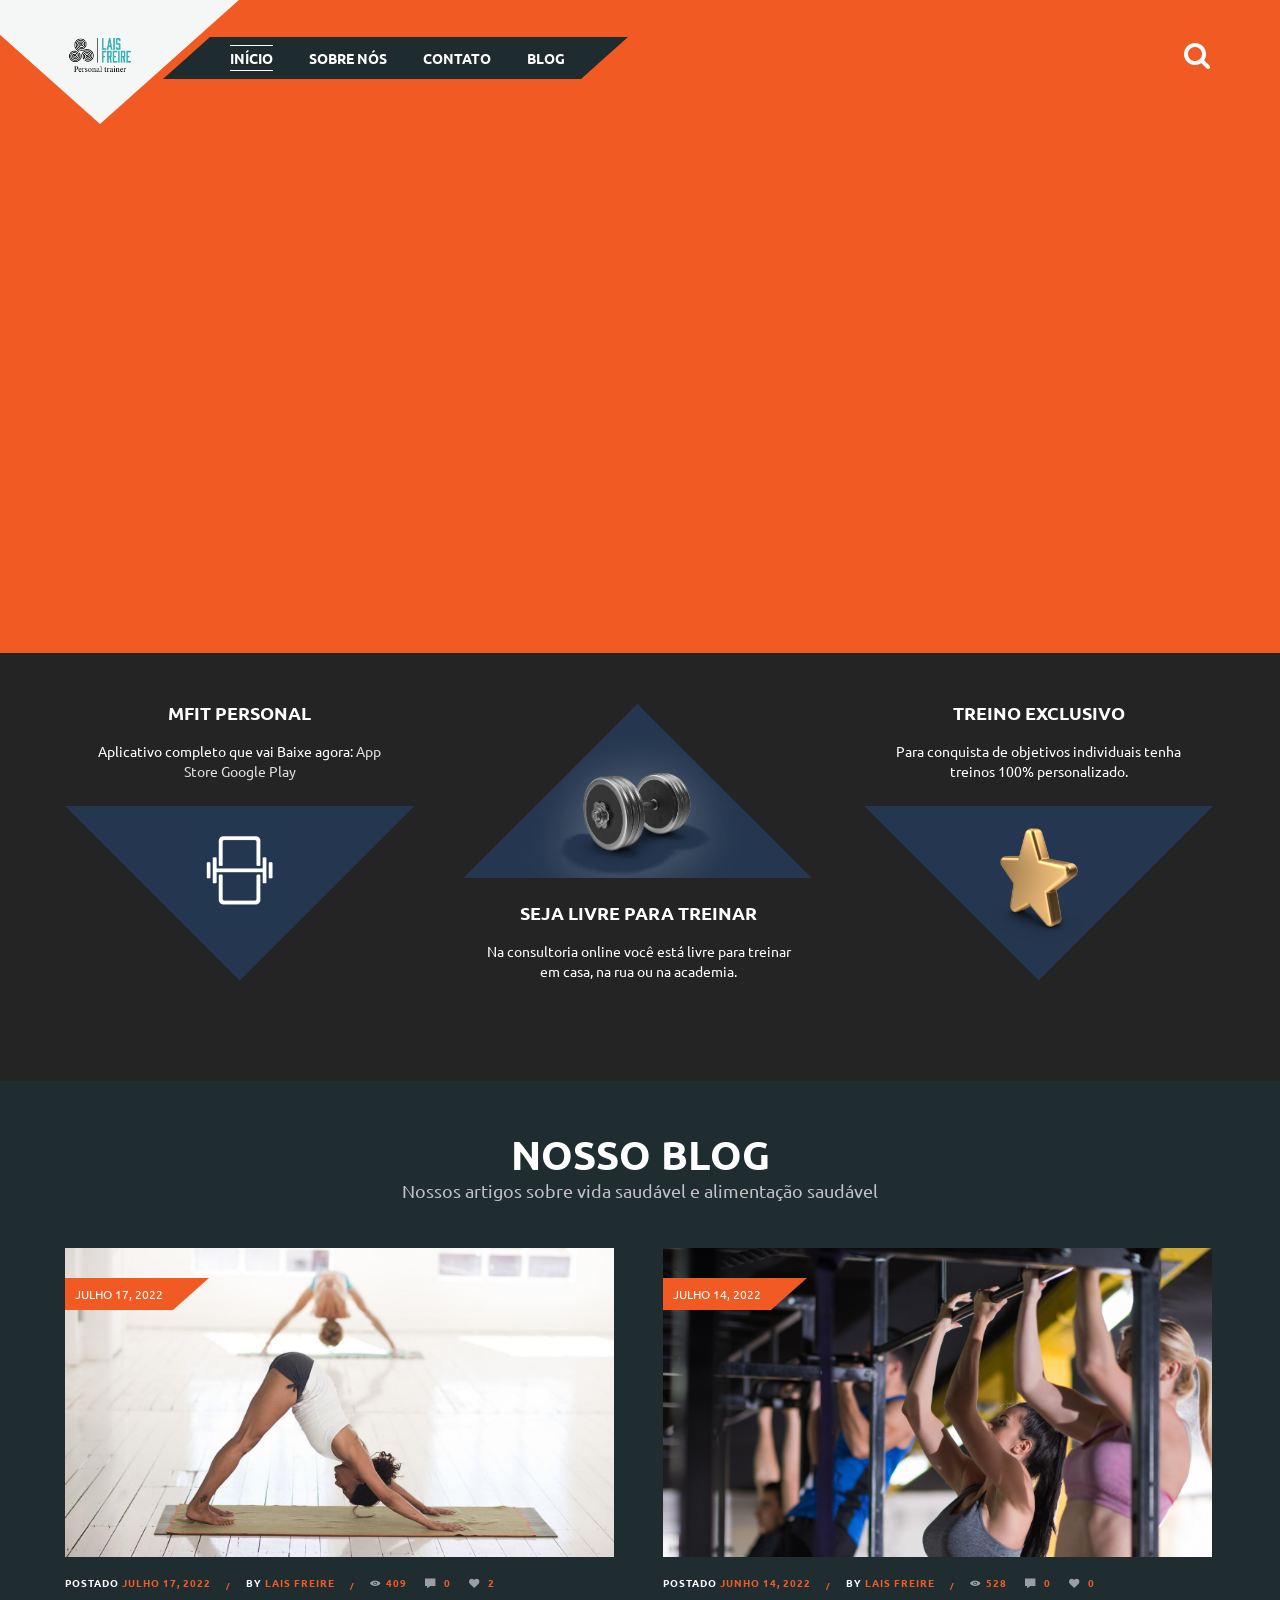
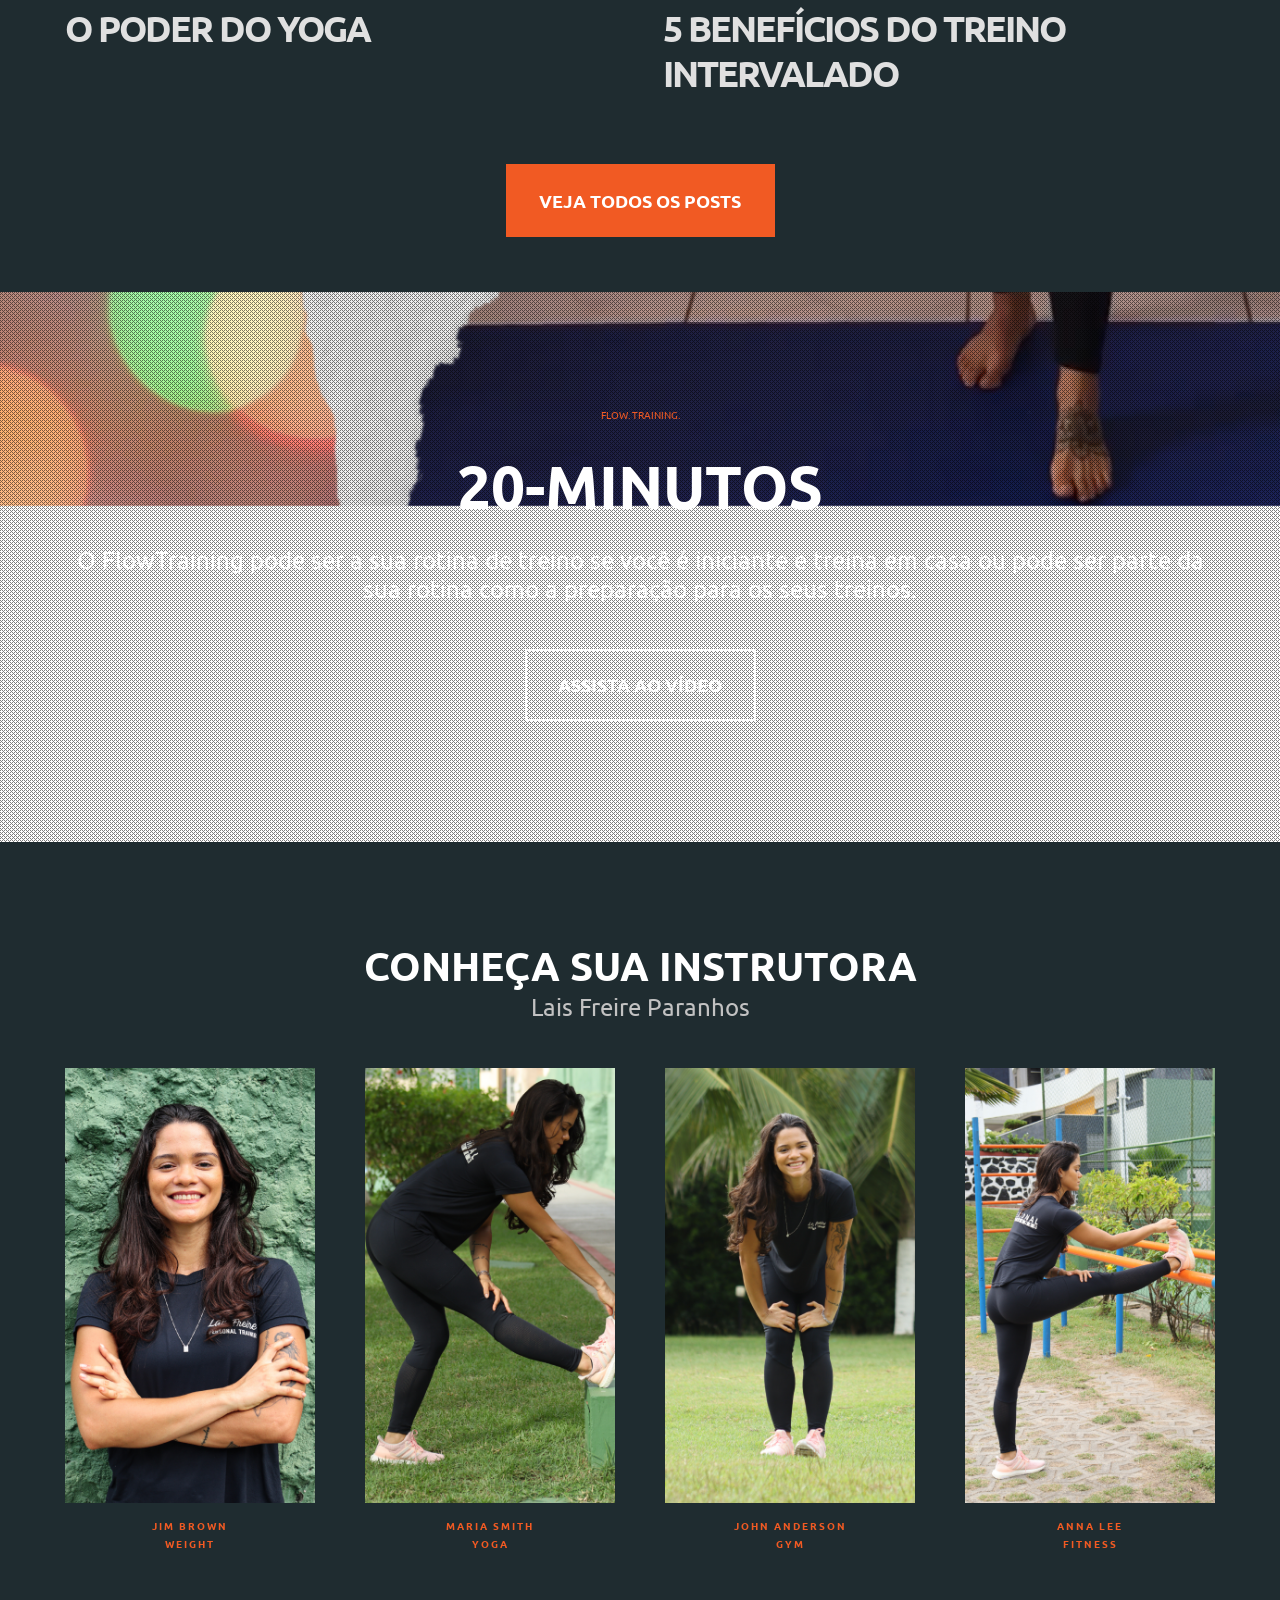
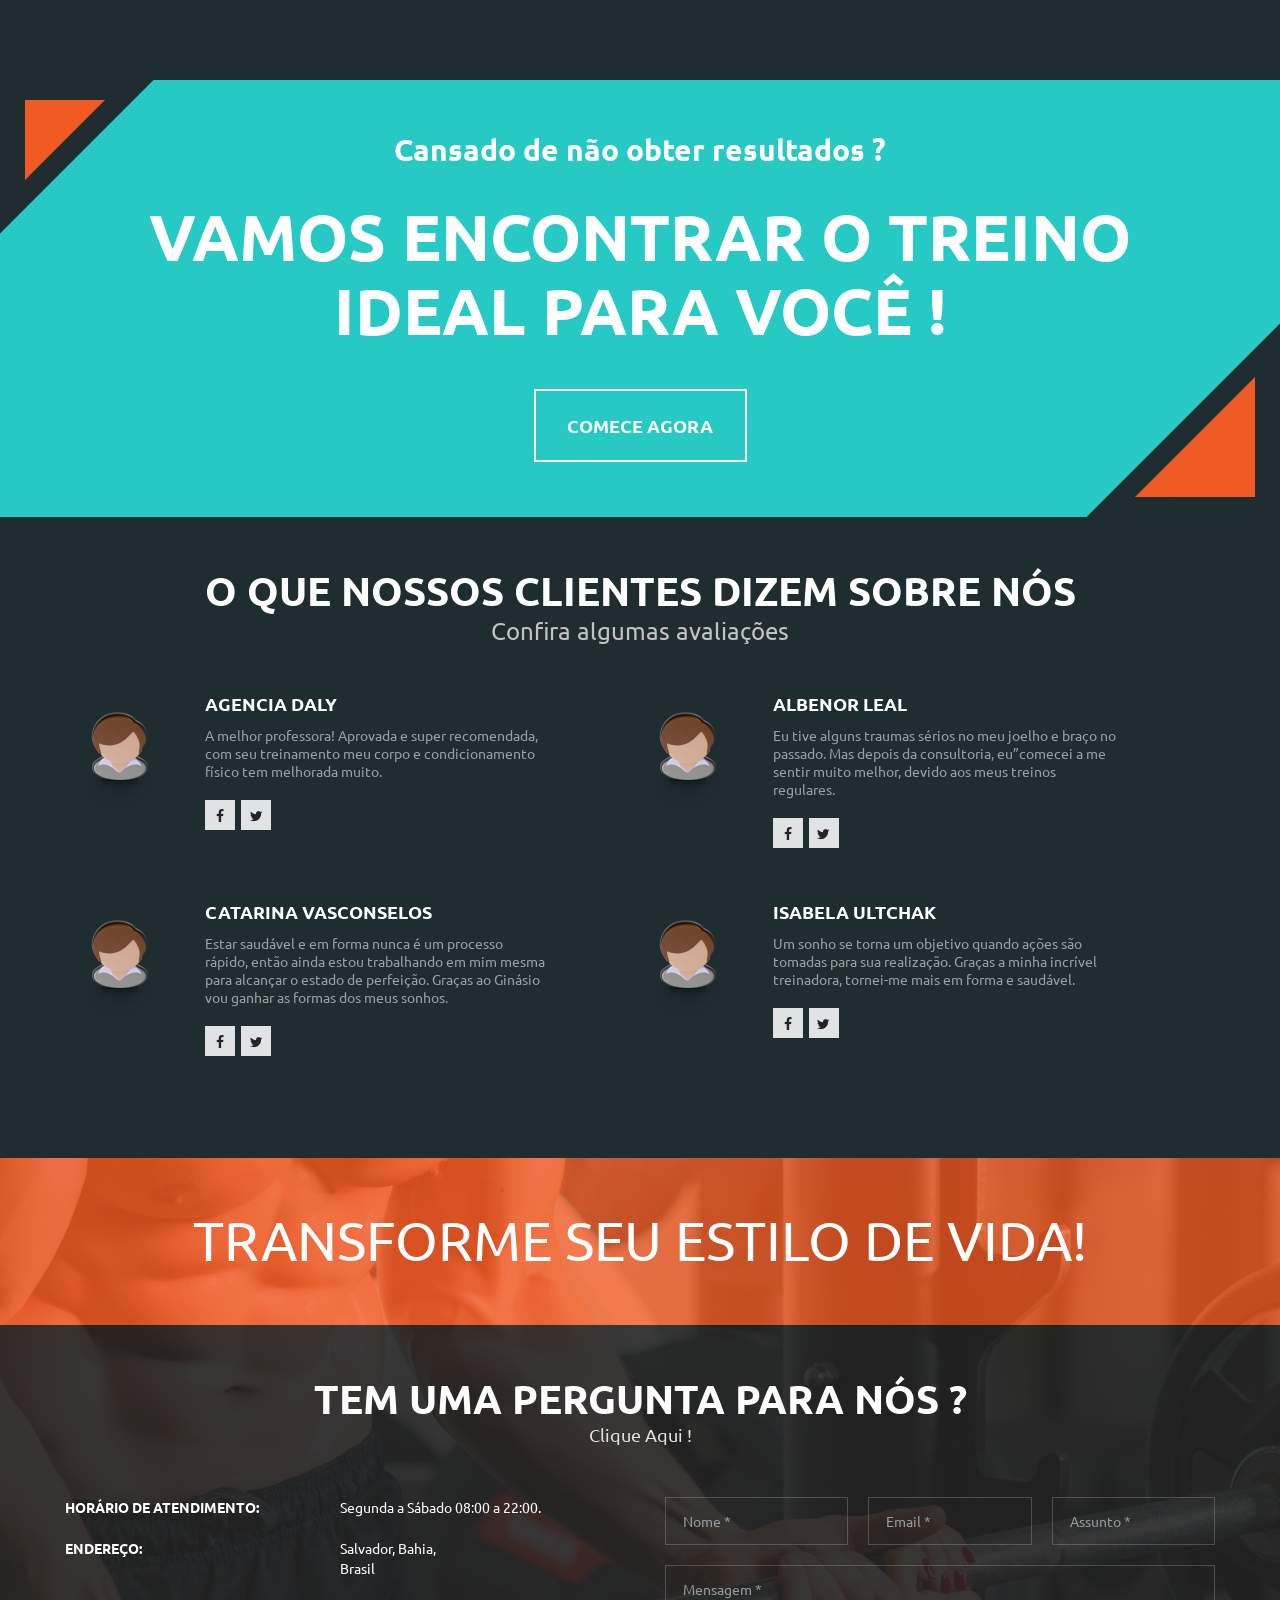
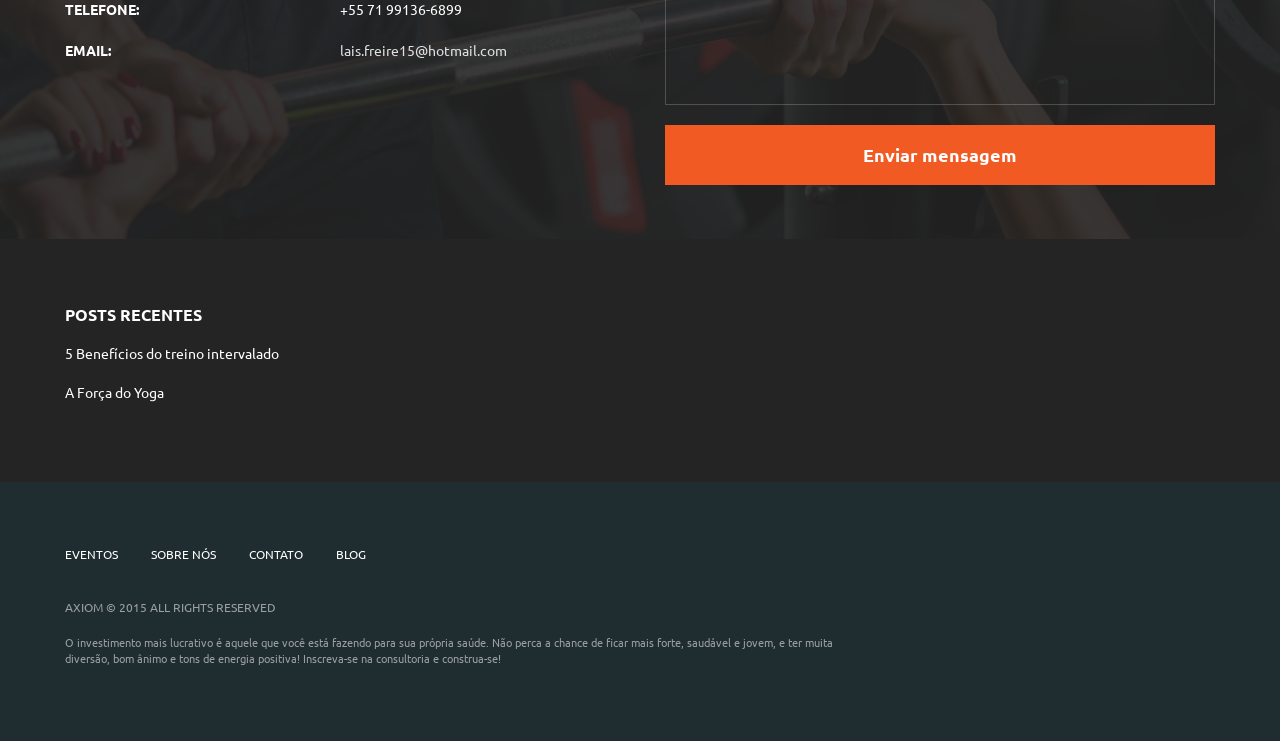
==== commit da9c52cb: "Rename index3.html to index.html" ====
--- a/index.html
+++ b/index.html
@@ -1,737 +1,1214 @@
-<!DOCTYPE html> 
-<!--[if IE 6 ]><html lang="en-us" class="ie6"> <![endif]-->
-<!--[if IE 7 ]><html lang="en-us" class="ie7"> <![endif]-->
-<!--[if IE 8 ]><html lang="en-us" class="ie8"> <![endif]-->
-<!--[if (gt IE 7)|!(IE)]><!-->
-<html lang="en-us"><!--<![endif]-->
-
+<!DOCTYPE html>
+<html lang="en-US">
 <head>
-	<meta charset="utf-8">
-	
-	<title>GYM v1.0 - Responsive and Clean HTML Template Documentation</title>
-
-	
-	<meta name="description" content="Thank you for purchasing our theme. If you have any questions that are beyond the scope of this help file, please feel free to e-mail via our user page contact form here. Thank you!">
-	<meta name="author" content="Axiomthemes">
-	<meta name="copyright" content="Axiomthemes">
-	<meta name="date" content="2013-09-30T00:00:00+01:00">
-	
-	<link rel="stylesheet" href="css/style.css" media="all" />
-	<link href='http://fonts.googleapis.com/css?family=PT+Serif:400,700' rel='stylesheet' type='text/css' />
-	 
-	<script src="js/jquery.1.6.4.js"></script>
-	
-	<script src="js/jquery.scrollTo-1.4.2-min.js"></script>
-	<script src="js/jquery.easing.js"></script>
-	
-	
-	<script>document.createElement('section');var duration=500,easing='swing';</script>
-	<script src="js/script.js"></script>
-</head> 
-
-<body>
-<div class="tail-right"></div>
-	<header id="header">
-		<div class="wrapper">
-			<div class="doc-title"><span>GYM</span> - Responsive and Clean HTML Template Documentation by <a href="http://themeforest.net/user/axiomthemes/portfolio" target="_blank" title="Our portfolio">Axiomthemes</a></div>
-			<a href="http://GYM-html.axiomthemes.com/" class="demo-link" target="_blank">View Demo</a>
+	<meta charset="UTF-8"/>
+	<meta name="viewport" content="width=device-width, initial-scale=1, maximum-scale=1">
+	<meta name="format-detection" content="telephone=no">
+	<link rel="icon" type="image/x-icon" href="images/favicon.ico"/>
+	<title>Lais Freire | Consultoria Online</title>
+	<link rel='stylesheet' href="./js/vendor/swiper/idangerous.swiper.css" type='text/css" media='all' />
+	<link rel='stylesheet' href=".js/vendor/revslider/rs-plugin/css/settings.css" media='all'/>
+	<link rel='stylesheet' href="./css/fontello/css/fontello.css" media='all'/>
+	<link rel='stylesheet' href="./css/shortcodes.css" type='text/css' media='all'/>
+	<link rel='stylesheet' href="./css/core.animation.css" type='text/css' media='all'/>
+	<link rel='stylesheet' href="./css/style.css" type='text/css' media='all'/>
+	<link rel='stylesheet' href='css/skin.css' type='text/css' media='all'/>
+	<style id='themerex-custom-style-inline-css' type='text/css'></style>
+	<link rel='stylesheet' href='css/responsive.css' type='text/css' media='all'/>
+
+	<!--<link rel='stylesheet' href='custom_tools/css/front.customizer.css' type='text/css' media='all'/>-->
+
+</head>
+<body class="page body_style_fullscreen article_style_boxed top_panel_style_light top_panel_opacity_transparent top_panel_over menu_right sidebar_hide">
+
+<div class="body_wrap">
+	<div class="page_wrap">
+		<div class="top_panel_fixed_wrap"></div>
+		<header class="top_panel_wrap bg_tint_light bg_type_image menu_bg_color_3">
+			<div class="menu_main_wrap logo_left">
+				<div class="content_wrap clearfix">
+					<div class="logo">
+						<span class="logo_shape">
+							<a href="index3.html">
+								<img src="images/131x70.png" class="logo_main" alt="">
+								<img src="images/131x70.png" class="logo_fixed" alt="">
+								<span class="logo_slogan"> </span>
+							</a>
+						</span>
+					</div>
+					<div class="search_wrap search_style_regular" title="Open/close search form">
+						<a href="#" class="search_icon icon-search-1"> </a>
+						<div class="search_form_wrap">
+							<form role="search" method="get" class="search_form" action="#">
+								<button type="submit" class="search_submit icon-zoom-1" title="Start search"></button>
+								<input type="text" class="search_field" placeholder="" value="" name="s" title=""/>
+							</form>
+						</div>
+						<div class="search_results widget_area bg_tint_light">
+							<a class="search_results_close icon-cancel-1"> </a>
+							<div class="search_results_content"></div>
+						</div>
+					</div>
+					<a href="#" class="menu_main_responsive_button icon-menu-1"> </a>
+					<nav role="navigation" class="menu_main_nav_area menu_color_bg_1">
+						<ul id="menu_main" class="menu_main_nav">
+							<li class="menu-item current-menu-ancestor menu-item-has-children">
+								<a href="index3.html">
+									<span>Início</span>
+								</a>
+
+							</li>
+							<li class="menu-item menu-item-has-children">
+								<a href="features-about-us.html">
+									<span>Sobre nós</span>
+								</a>
+								
+							</li>
+							<li class="menu-item menu-item-has-children">
+								<a href="features-contact-us.html">
+									<span>Contato</span>
+								
+							</li>
+							
+							<li class="menu-item menu-item-has-children">
+								<a href="blog.html">
+									<span>Blog</span>
+								</a>
+							</li>
+							<li id="blob">
+								<span>
+									<span></span>
+								</span>
+							</li>
+						</ul>
+					</nav>
+				</div>
+			</div>
+		</header>
+
+		<section id="mainslider_1" class="slider_wrap slider_fullwide slider_engine_revo slider_alias_homepage_slider_gym1 mainslider_1">
+			<div id="rev_slider_1_wrapper" class="rev_slider_wrapper fullwidthbanner-container">
+				
+				<div id="rev_slider_1" class="rev_slider fullwidthabanner">
+					<ul>
+						<li data-transition="slideup,slidedown,slideright,slideleft,fade,fadefromright,fadefromleft,fadefromtop,fadefrombottom" data-slotamount="7"  data-randomtransition="on" data-masterspeed="300"  data-saveperformance="off" >
+							<img src="images/1920x1080.png"  alt="main-slider-4"  data-bgposition="center top" data-bgfit="cover" data-bgrepeat="no-repeat">
+							<div class="tp-caption lfl"
+								data-x="-100"
+								data-y="-180"
+								data-speed="900"
+								data-start="0"
+								data-easing="Power3.easeInOut"
+								data-elementdelay="0.1"
+								data-endelementdelay="0.1"
+								data-endspeed="300"
+								>
+									<img src="images/main-slider-el-6.png" alt="">
+							</div>
+							<!-- LAYER NR. 2 -->
+							<div class="tp-caption lfr"
+								data-x="870"
+								data-y="-450"
+								data-speed="900"
+								data-start="500"
+								data-easing="Power3.easeInOut"
+								data-elementdelay="0.1"
+								data-endelementdelay="0.1"
+								data-endspeed="300"
+								>
+									<img src="images/main-slider-el-7.png" alt="">
+							</div>
+							<!-- LAYER NR. 3 -->
+							<div class="tp-caption -main-title tp-fade tp-resizeme"
+								data-x="340"
+								data-y="280"
+								data-speed="600"
+								data-start="500"
+								data-easing="Power3.easeInOut"
+								data-splitin="none"
+								data-splitout="none"
+								data-elementdelay="0.1"
+								data-endelementdelay="0.1"
+								data-endspeed="300"
+								>
+									ESSE É O
+							</div>
+							<!-- LAYER NR. 4 -->
+							<div class="tp-caption -main-title-sub tp-fade tp-resizeme"
+								data-x="340"
+								data-y="370"
+								data-speed="600"
+								data-start="1000"
+								data-easing="Power3.easeInOut"
+								data-splitin="none"
+								data-splitout="none"
+								data-elementdelay="0.1"
+								data-endelementdelay="0.1"
+								data-endspeed="300"
+								>
+									SEU CAMINHO!
+							</div>
+							<!-- LAYER NR. 5 -->
+							<div class="tp-caption -main-text tp-fade tp-resizeme"
+								data-x="340"
+								data-y="500"
+								data-speed="600"
+								data-start="1500"
+								data-easing="Power3.easeInOut"
+								data-splitin="none"
+								data-splitout="none"
+								data-elementdelay="0.1"
+								data-endelementdelay="0.1"
+								data-endspeed="300"
+								>
+									Sinta todos os benefícios da vida fitness
+							</div>
+							<!-- LAYER NR. 6 -->
+							<div class="tp-caption -main-text tp-fade tp-resizeme"
+								data-x="340"
+								data-y="540"
+								data-speed="600"
+								data-start="1600"
+								data-easing="Power3.easeInOut"
+								data-splitin="none"
+								data-splitout="none"
+								data-elementdelay="0.1"
+								data-endelementdelay="0.1"
+								data-endspeed="300"
+								>
+									Torne-se mais jovem, viva mais
+							</div>
+							<!-- LAYER NR. 7 -->
+							<div class="tp-caption -main-text tp-fade tp-resizeme"
+								data-x="340"
+								data-y="580"
+								data-speed="600"
+								data-start="1700"
+								data-easing="Power3.easeInOut"
+								data-splitin="none"
+								data-splitout="none"
+								data-elementdelay="0.1"
+								data-endelementdelay="0.1"
+								data-endspeed="300"
+								>
+									Faça parte do nosso time!
+							</div>
+							<!-- LAYER NR. 8 -->
+							<div class="tp-caption black tp-fade tp-resizeme"
+								data-x="340"
+								data-y="650"
+								data-speed="600"
+								data-start="2000"
+								data-easing="Power3.easeInOut"
+								data-splitin="none"
+								data-splitout="none"
+								data-elementdelay="0.1"
+								data-endelementdelay="0.1"
+								data-endspeed="300"
+								>
+									<a href='#' class='tp-button lightgrey small'>CADASTRE-SE</a>
+							</div>
+							<!-- LAYER NR. 9 -->
+							<div class="tp-caption tp-fade"
+								data-x="center" data-hoffset="10"
+								data-y="center" data-voffset="365"
+								data-speed="300"
+								data-start="2000"
+								data-easing="Power3.easeInOut"
+								data-elementdelay="0.1"
+								data-endelementdelay="0.1"
+								data-endspeed="300"
+								>
+								<div class="tp-layer-inner-rotation1 rs-pulse"  data-easing="Power3.easeInOut" data-speed="2" data-zoomstart="0.8" data-zoomend="0.9">
+									<img src="images/main-slider-el-3.png" alt="">
+								</div>
+							</div>
+							<!-- LAYER NR. 10 -->
+							<div class="tp-caption tp-fade tp-scrollbelowslider"
+								data-x="center" data-hoffset="10"
+								data-y="center" data-voffset="360"
+								data-speed="300"
+								data-start="2300"
+								data-easing="Power3.easeInOut"
+								data-elementdelay="0.1"
+								data-endelementdelay="0.1"
+								data-endspeed="300"
+								data-scrolloffset="1"
+								>
+								<div class="tp-layer-inner-rotation1 rs-pulse"  data-easing="Power3.easeInOut" data-speed="2" data-zoomstart="1" data-zoomend="1.2">
+									<a href="#">
+										<img src="images/main-slider-el-4.png" alt="">
+									</a>
+								</div>
+							</div>
+						<!-- LAYER NR. 11 -->
+							<div class="tp-caption tp-fade"
+								data-x="1010"
+								data-y="bottom" data-voffset="-170"
+								data-speed="300"
+								data-start="2600"
+								data-easing="Power3.easeInOut"
+								data-elementdelay="0.1"
+								data-endelementdelay="0.1"
+								data-endspeed="300"
+								>
+									<img src="images/main-slider-el-5.png" alt="">
+							</div>
+							<!-- LAYER NR. 12 -->
+							<div class="tp-caption -main-text-sub tp-fade tp-resizeme"
+								data-x="1060"
+								data-y="725"
+								data-speed="300"
+								data-start="2800"
+								data-easing="Power3.easeInOut"
+								data-splitin="none"
+								data-splitout="none"
+								data-elementdelay="0.1"
+								data-endelementdelay="0.1"
+								data-endspeed="300"
+								>
+									JUNTE-SE HOJE!
+							</div>
+						</li>
+						<!-- SLIDE  -->
+						<li data-transition="slideup,slidedown,slideright,slideleft,fade,fadefromright,fadefromleft,fadefromtop,fadefrombottom" data-slotamount="7"  data-randomtransition="on" data-masterspeed="300"  data-saveperformance="off" >
+							<!-- MAIN IMAGE -->
+							<img src="images/1920x1080.png"  alt="main-slider-5"  data-bgposition="center top" data-bgfit="cover" data-bgrepeat="no-repeat">
+							<!-- LAYERS -->
+							<!-- LAYER NR. 1 -->
+							<div class="tp-caption lfl"
+								data-x="-100"
+								data-y="-180"
+								data-speed="900"
+								data-start="0"
+								data-easing="Power3.easeInOut"
+								data-elementdelay="0.1"
+								data-endelementdelay="0.1"
+								data-endspeed="300"
+								>
+									<img src="images/main-slider-el-6.png" alt="">
+							</div>
+							<!-- LAYER NR. 2 -->
+							<div class="tp-caption lfr"
+								data-x="870"
+								data-y="-450"
+								data-speed="900"
+								data-start="500"
+								data-easing="Power3.easeInOut"
+								data-elementdelay="0.1"
+								data-endelementdelay="0.1"
+								data-endspeed="300"
+								>
+									<img src="images/main-slider-el-7.png" alt="">
+							</div>
+							<!-- LAYER NR. 3 -->
+							<div class="tp-caption -main-title tp-fade tp-resizeme"
+								data-x="340"
+								data-y="280"
+								data-speed="600"
+								data-start="500"
+								data-easing="Power3.easeInOut"
+								data-splitin="none"
+								data-splitout="none"
+								data-elementdelay="0.1"
+								data-endelementdelay="0.1"
+								data-endspeed="300"
+								>
+									ESSE É O
+							</div>
+							<!-- LAYER NR. 4 -->
+							<div class="tp-caption -main-title-sub tp-fade tp-resizeme"
+								data-x="340"
+								data-y="390"
+								data-speed="600"
+								data-start="1000"
+								data-easing="Power3.easeInOut"
+								data-splitin="none"
+								data-splitout="none"
+								data-elementdelay="0.1"
+								data-endelementdelay="0.1"
+								data-endspeed="300"
+								>
+									SEU CAMINHO!
+							</div>
+							<!-- LAYER NR. 5 -->
+							<div class="tp-caption -main-text tp-fade tp-resizeme"
+								data-x="340"
+								data-y="500"
+								data-speed="600"
+								data-start="1500"
+								data-easing="Power3.easeInOut"
+								data-splitin="none"
+								data-splitout="none"
+								data-elementdelay="0.1"
+								data-endelementdelay="0.1"
+								data-endspeed="300"
+								>
+									A força de vontade não conhece obstáculos
+							</div>
+							<!-- LAYER NR. 6 -->
+							<div class="tp-caption -main-text tp-fade tp-resizeme"
+								data-x="340"
+								data-y="540"
+								data-speed="600"
+								data-start="1600"
+								data-easing="Power3.easeInOut"
+								data-splitin="none"
+								data-splitout="none"
+								data-elementdelay="0.1"
+								data-endelementdelay="0.1"
+								data-endspeed="300"
+								>
+									Seja uma inspiração para os outros
+							</div>
+							<!-- LAYER NR. 7 -->
+							<div class="tp-caption -main-text tp-fade tp-resizeme"
+								data-x="340"
+								data-y="580"
+								data-speed="600"
+								data-start="1700"
+								data-easing="Power3.easeInOut"
+								data-splitin="none"
+								data-splitout="none"
+								data-elementdelay="0.1"
+								data-endelementdelay="0.1"
+								data-endspeed="300"
+								>
+									Faça disso um hábito
+							</div>
+							<!-- LAYER NR. 8 -->
+							<div class="tp-caption black tp-fade tp-resizeme"
+								data-x="340"
+								data-y="670"
+								data-speed="600"
+								data-start="2000"
+								data-easing="Power3.easeInOut"
+								data-splitin="none"
+								data-splitout="none"
+								data-elementdelay="0.1"
+								data-endelementdelay="0.1"
+								data-endspeed="300"
+								>
+									<a href='#' class='tp-button lightgrey small'>CADASTRE-SE</a>
+							</div>
+							<!-- LAYER NR. 9 -->
+							<div class="tp-caption tp-fade"
+								data-x="center" data-hoffset="10"
+								data-y="center" data-voffset="365"
+								data-speed="300"
+								data-start="2000"
+								data-easing="Power3.easeInOut"
+								data-elementdelay="0.1"
+								data-endelementdelay="0.1"
+								data-endspeed="300"
+								>
+								<div class="tp-layer-inner-rotation1   rs-pulse"  data-easing="Power3.easeInOut" data-speed="2" data-zoomstart="0.8" data-zoomend="0.9">
+									<img src="images/main-slider-el-3.png" alt="">
+								</div>
+							</div>
+							<!-- LAYER NR. 10 -->
+							<div class="tp-caption tp-fade tp-scrollbelowslider"
+								data-x="center" data-hoffset="10"
+								data-y="center" data-voffset="360"
+								data-speed="300"
+								data-start="2300"
+								data-easing="Power3.easeInOut"
+								data-elementdelay="0.1"
+								data-endelementdelay="0.1"
+								data-endspeed="300"
+								data-scrolloffset="1"
+								>
+								<div class="tp-layer-inner-rotation1   rs-pulse"  data-easing="Power3.easeInOut" data-speed="2" data-zoomstart="1" data-zoomend="1.2">
+									<a href="#">
+										<img src="images/main-slider-el-4.png" alt="">
+									</a>
+								</div>
+							</div>
+							<!-- LAYER NR. 11 -->
+							<div class="tp-caption tp-fade"
+								data-x="1010"
+								data-y="bottom" data-voffset="-170"
+								data-speed="300"
+								data-start="2600"
+								data-easing="Power3.easeInOut"
+								data-elementdelay="0.1"
+								data-endelementdelay="0.1"
+								data-endspeed="300"
+								>
+									<img src="images/main-slider-el-5.png" alt="">
+							</div>
+							<!-- LAYER NR. 12 -->
+							<div class="tp-caption -main-text-sub tp-fade tp-resizeme"
+								data-x="1060"
+								data-y="725"
+								data-speed="300"
+								data-start="2800"
+								data-easing="Power3.easeInOut"
+								data-splitin="none"
+								data-splitout="none"
+								data-elementdelay="0.1"
+								data-endelementdelay="0.1"
+								data-endspeed="300"
+								>
+									JUNTE-SE HOJE!
+							</div>
+						</li>
+					</ul>
+				</div>
+			</div>
+		</section>
+			
+		<div class="page_content_wrap" >
+			<div class="content">
+				<article class="post_item post_item_single post_format_standard page">
+					<div class="post_content">
+
+						<section class="dark_section bg_tint_dark">
+							<div class="container">
+								<div class="row">
+									<div class="sc_section">
+										<div class="sc_content content_wrap">
+											<div class="sc_blogger layout_courses_3 template_portfolio sc_blogger_horizontal">
+												<div class="isotope_wrap" data-columns="3">
+													<div class="isotope_item isotope_item_courses isotope_item_courses_3 isotope_column_3">
+														<div class="post_item post_item_courses post_item_courses_3post_format_standard odd">
+															<div class="post_content isotope_item_content ih-item colored square effect_gym left_to_right">
+																<div class="post_featured img">
+																	<h4 class="post_title">
+																		<a href="#">MFIT personal</a>
+																	</h4>
+																	<div class="post_descr">
+																		<div class="post_excerpt">Aplicativo completo que vai Baixe agora: <a href="#">App Store </a>     <a href="#">Google Play</a> </div>
+																	</div>
+																	<a href="https://apps.apple.com/br/app/mfit-personal/id1283273690" target="_blank">
+																		<img alt="Martial Arts" src="images/400x400.png">
+																		<span class="sc1">
+																			<span class="sc2">
+																				<span class="sc3">
+																					<span class="sc4">
+																						<img alt="Martial Arts" src="images/400x400.png">
+																					</span>
+																				</span>
+																			</span>
+																		</span>
+																	</a>
+																</div>
+															</div>
+														</div>
+													</div>
+													<div class="isotope_item isotope_item_courses isotope_item_courses_3 isotope_column_3">
+														<div class="post_item post_item_courses post_item_courses_3post_format_standard even">
+															<div class="post_content isotope_item_content ih-item colored square effect_gym left_to_right">
+																<div class="post_featured img">
+																	<a href="#">
+																		<img alt="Yoga &amp; Pilates" src="images/400x400.png">
+																		<span class="sc1">
+																			<span class="sc2">
+																				<span class="sc3">
+																					<span class="sc4">
+																						<img alt="Yoga &amp; Pilates" src="images/400x4001.png">
+																					</span>
+																				</span>
+																			</span>
+																		</span>
+																	</a>
+																	<h4 class="post_title">
+																	<a href="#">Seja livre para Treinar</a>
+																	</h4>
+																	<div class="post_descr">
+																		<div class="post_excerpt">Na consultoria online você está livre para treinar em casa, na rua ou na academia.</div>
+																	</div>
+																</div>
+															</div>
+														</div>
+													</div>
+													<div class="isotope_item isotope_item_courses isotope_item_courses_3 isotope_column_3">
+														<div class="post_item post_item_courses post_item_courses_3post_format_standard odd last">
+															<div class="post_content isotope_item_content ih-item colored square effect_gym left_to_right">
+																<div class="post_featured img">
+																	<h4 class="post_title">
+																	<a href="#">Treino Exclusivo</a>
+																	</h4>
+																	<div class="post_descr">
+																		<div class="post_excerpt">Para conquista de objetivos individuais tenha treinos 100% personalizado.</div>
+																	</div>
+																	<a href="#">
+																		<img alt="Weight Training" src="images/400x4002.png">
+																		<span class="sc1">
+																			<span class="sc2">
+																				<span class="sc3">
+																					<span class="sc4">
+																						<img alt="Weight Training" src="images/400x4002.png">
+																					</span>
+																				</span>
+																			</span>
+																		</span>
+																	</a>
+																</div>
+															</div>
+														</div>
+													</div>
+												</div>
+											</div>
+										</div>
+									</div>
+								</div>
+							</div>
+						</section>
+
+						<section class="darkgrey_section bg_tint_dark">
+							<div class="container">
+								<div class="row">
+									<div class="sc_content content_wrap">
+										<h2 class="sc_title style_1 sc_align_center">NOSSO BLOG</h2>
+										<h5 class="sc_undertitle style_1 sc_align_center">Nossos artigos sobre vida saudável e alimentação saudável</h5>
+										<div class="sc_blogger layout_excerpt_2 template_excerpt_2  sc_blogger_vertical no_description">
+											<div class="isotope_wrap" data-columns="2">
+												<div class="isotope_item isotope_item_excerpt isotope_item_excerpt_2 isotope_column_2">
+													<div class="post_item post_item_excerpt post_format_standard post has-post-thumbnail">
+														<div class="post_featured bg_image">
+															<div class="post_thumb" data-image="images/1150x767.png" data-title="The Power of Yoga">
+																<a class="hover_icon hover_icon_link" href="#">
+																	<img alt="The Power of Yoga" src="images/750x422.png">
+																	<span class="hover_img_bg"> </span>
+																	<span class="hover_img_overlay"> </span>
+																</a>
+															</div>
+														</div>
+														<div class="post_date">Julho 17, 2022</div>
+														<div class="post_info">
+															<span class="post_info_item post_info_posted">
+																Postado
+																<a href="#" class="post_info_date">Julho 17, 2022</a>
+															</span>
+															<span class="post_info_item post_info_posted_by">
+																by
+																<a href="#" class="post_info_author">Lais Freire</a>
+															</span>
+															<span class="post_info_item post_info_counters">
+																<a class="post_counters_item post_counters_views icon-eye-1" title="Views - 409" href="#">409</a>
+																<a class="post_counters_item post_counters_comments icon-comment" title="Comments - 0" href="#">
+																	<span class="post_counters_number">0</span>
+																</a>
+																<a class="post_counters_item post_counters_likes icon-heart-1 enabled" title="Like" href="#"data-postid="146"data-likes="2"data-title-like="Like"data-title-dislike="Dislike">
+																	<span class="post_counters_number">2</span>
+																</a>
+															</span>
+														</div>
+														<h3 class="post_title">
+														<a href="#">
+															<span class="post_icon icon-pitch"> </span>
+															<span class="post_title_text">O Poder do Yoga</span>
+														</a>
+														</h3>
+														<div class="post_content clearfix">
+															<div class="post_descr">
+																<p>Sed ac egestas nisl. Sed vestibulum ac diam sit amet porta. Vivamus est neque, tristique quis tempor at, consequat a velit. Morbi sapien sem, posuere quis tellus a, volutpat efficitur odio. Sed in neque in turpis fermentum fermentum. Mauris non enim vitae tortor eleifend consectetur at id odio. Quisque non neque ac lorem finibus tristique</p>
+																<a href="#" class="sc_button sc_button_square sc_button_style_filled sc_button_bg_color1 sc_button_size_small">LEIA MAIS</a>
+															</div>
+														</div>
+														<!-- /.post_content -->
+													</div>
+												</div>
+												<div class="isotope_item isotope_item_excerpt isotope_item_excerpt_2 isotope_column_2">
+													<div class="post_item post_item_excerpt post_format_standard post has-post-thumbnail">
+														<div class="post_featured bg_image">
+															<div class="post_thumb" data-image="images/1150x767.png" data-title="5 Benefits of Interval Training">
+																<a class="hover_icon hover_icon_link" href="#">
+																	<img alt="5 Benefits of Interval Training" src="images/750x4221.png">
+																	<span class="hover_img_bg"> </span>
+																	<span class="hover_img_overlay"> </span>
+																</a>
+															</div>
+														</div>
+														<div class="post_date">Julho 14, 2022</div>
+														<div class="post_info">
+															<span class="post_info_item post_info_posted">
+																Postado
+																<a href="#" class="post_info_date">Junho 14, 2022</a>
+															</span>
+															<span class="post_info_item post_info_posted_by">
+																by
+																<a href="#" class="post_info_author">Lais Freire</a>
+															</span>
+															<span class="post_info_item post_info_counters">
+																<a class="post_counters_item post_counters_views icon-eye-1" title="Views - 528" href="#">528</a>
+																<a class="post_counters_item post_counters_comments icon-comment" title="Comments - 0" href="#">
+																	<span class="post_counters_number">0</span>
+																</a>
+																<a class="post_counters_item post_counters_likes icon-heart-1 enabled" title="Like" href="#"data-postid="144"data-likes="0"data-title-like="Like"data-title-dislike="Dislike">
+																	<span class="post_counters_number">0</span>
+																</a>
+															</span>
+														</div>
+														<h3 class="post_title">
+														<a href="#">
+															<span class="post_icon icon-pitch"> </span>
+															<span class="post_title_text">5 Benefícios do treino intervalado</span>
+														</a>
+														</h3>
+														<div class="post_content clearfix">
+															<div class="post_descr">
+																<p>Duis eget dictum eros, in dictum sem. Vivamus sed molestie sapien. Aliquam et facilisis arcu, ut molestie augue. Suspendisse sodales tortor nunc, quis auctor ligula posuere cursus. Morbi sem neque, tristique in porta ullamcorper, lacinia eget lorem. Proin feugiat risus quis magna sagittis, eget semper nisl tristique. Aenean maximus, enim nec dignissim tempus, lectus ante</p>
+																<a href="#" class="sc_button sc_button_square sc_button_style_filled sc_button_bg_color1 sc_button_size_small">READ MORE</a>
+															</div>
+														</div>
+													</div>
+												</div>
+											</div>
+										</div>
+										<div class="sc_section bg_tint_none aligncenter">
+											<a href="#" class="sc_button sc_button_square sc_button_style_filled sc_button_bg_color2 sc_button_size_large  sc_button_iconed inherit">VEJA TODOS OS POSTS</a>
+										</div>
+									</div>
+								</div>
+							</div>
+						</section>
+
+						<section class="no_padding sc_parallax bg_tint_dark" data-parallax-speed="0.3" data-parallax-x-pos="50%" data-parallax-y-pos="50%">
+							<div class="container sc_parallax_content bg_image_12">
+								<div class="row">
+									<div class="sc_section bg_tint_none">
+										<div class="sc_section_overlay texture_bg_1">
+											<div class="sc_section_content">
+												<div class="sc_content content_wrap">
+													<div class="sc_section bg_tint_none aligncenter">
+														<h6 class="sc_abovetitle style_1">FLOW. TRAINING.</h6>
+														<h1 class="sc_title style_1">20-MINUTOS </h1>
+														<h4 class="sc_undertitle style_2">O FlowTraining pode ser a sua rotina de treino se você é iniciante e treina em casa ou pode ser parte da sua rotina como a preparação para os seus treinos.</h4>
+														<a href="https://www.youtube.com/watch?v=U_XysIlRR1o&t=735s" target="https://www.youtube.com/watch?v=U_XysIlRR1o&t=735s" rel="prettyPhoto" class="sc_button sc_button_square sc_button_style_border sc_button_bg_color3 sc_button_size_large  sc_button_iconed inherit popup_link">ASSISTA AO VÍDEO</a>
+													</div>
+												</div>
+											</div>
+										</div>
+									</div>
+								</div>
+							</div>
+						</section>
+
+						<section class="darkgrey_section bg_tint_dark team_section">
+							<div class="container">
+								<div class="row">
+									<div class="sc_section">
+										<div class="sc_content content_wrap">
+											<div class="sc_section bg_tint_none aligncenter">
+												<h2 class="sc_title style_1">CONHEÇA SUA INSTRUTORA</h2>
+												<h5 class="sc_undertitle style_3">Lais Freire Paranhos</h5>
+												<div class="sc_team sc_team_style_4">
+													<div class="sc_columns columns_wrap">
+														<div class="column-1_4">
+															<div class="sc_team_item sc_team_item_1 odd first">
+																<div class="sc_team_item_avatar">
+																	<img alt="team-1-style4.png" src="images/270x470.png">
+																	<div class="sc_team_item_hover">
+																		<div class="sc_team_item_socials">
+																			<div class="sc_socials sc_socials_size_small">
+																				<div class="sc_socials_item">
+																					<a href="#" target="_blank" class="social_icons social_facebook icons">
+																						<span class="icon-facebook"></span>
+																					</a>
+																				</div>
+																				<div class="sc_socials_item">
+																					<a href="#" target="_blank" class="social_icons social_twitter icons">
+																						<span class="icon-twitter"></span>
+																					</a>
+																				</div>
+																				<div class="sc_socials_item">
+																					<a href="#" target="_blank" class="social_icons social_gplus icons">
+																						<span class="icon-gplus"></span>
+																					</a>
+																				</div>
+																			</div>
+																		</div>
+																	</div>
+																</div>
+																<div class="sc_team_item_info">
+																	<h6 class="sc_team_item_title">
+																	<a href="#">Jim Brown</a>
+																	</h6>
+																	<div class="sc_team_item_position">Weight</div>
+																</div>
+															</div>
+														</div>
+														<div class="column-1_4">
+															<div class="sc_team_item sc_team_item_2 even">
+																<div class="sc_team_item_avatar">
+																	<img alt="team-2-style4.png" src="images/270x4701.png">
+																	<div class="sc_team_item_hover">
+																		<div class="sc_team_item_socials">
+																			<div class="sc_socials sc_socials_size_small">
+																				<div class="sc_socials_item">
+																					<a href="#" target="_blank" class="social_icons social_facebook icons">
+																						<span class="icon-facebook"></span>
+																					</a>
+																				</div>
+																				<div class="sc_socials_item">
+																					<a href="#" target="_blank" class="social_icons social_twitter icons">
+																						<span class="icon-twitter"></span>
+																					</a>
+																				</div>
+																				<div class="sc_socials_item">
+																					<a href="#" target="_blank" class="social_icons social_gplus icons">
+																						<span class="icon-gplus"></span>
+																					</a>
+																				</div>
+																			</div>
+																		</div>
+																	</div>
+																</div>
+																<div class="sc_team_item_info">
+																	<h6 class="sc_team_item_title">
+																		<a href="#">Maria Smith</a>
+																	</h6>
+																	<div class="sc_team_item_position">Yoga</div>
+																</div>
+															</div>
+														</div>
+														<div class="column-1_4">
+															<div class="sc_team_item sc_team_item_3 odd">
+																<div class="sc_team_item_avatar">
+																	<img alt="team-3-style4.png" src="images/270x4702.png">
+																	<div class="sc_team_item_hover">
+																		<div class="sc_team_item_socials">
+																			<div class="sc_socials sc_socials_size_small">
+																				<div class="sc_socials_item">
+																					<a href="#" target="_blank" class="social_icons social_facebook icons">
+																						<span class="icon-facebook"></span>
+																					</a>
+																				</div>
+																				<div class="sc_socials_item">
+																					<a href="#" target="_blank" class="social_icons social_twitter icons">
+																						<span class="icon-twitter"></span>
+																					</a>
+																				</div>
+																				<div class="sc_socials_item">
+																					<a href="#" target="_blank" class="social_icons social_gplus icons">
+																						<span class="icon-gplus"></span>
+																					</a>
+																				</div>
+																			</div>
+																		</div>
+																	</div>
+																</div>
+																<div class="sc_team_item_info">
+																	<h6 class="sc_team_item_title">
+																	<a href="#">John Anderson</a>
+																	</h6>
+																	<div class="sc_team_item_position">GYM</div>
+																</div>
+															</div>
+														</div>
+														<div class="column-1_4">
+															<div class="sc_team_item sc_team_item_4 even">
+																<div class="sc_team_item_avatar">
+																	<img alt="team-4-style4.png" src="images/270x4703.png">
+																	<div class="sc_team_item_hover">
+																		<div class="sc_team_item_socials">
+																			<div class="sc_socials sc_socials_size_small">
+																				<div class="sc_socials_item">
+																					<a href="#" target="_blank" class="social_icons social_facebook icons">
+																						<span class="icon-facebook"></span>
+																					</a>
+																				</div>
+																				<div class="sc_socials_item">
+																					<a href="#" target="_blank" class="social_icons social_twitter icons">
+																						<span class="icon-twitter"></span>
+																					</a>
+																				</div>
+																				<div class="sc_socials_item">
+																					<a href="#" target="_blank" class="social_icons social_gplus icons">
+																						<span class="icon-gplus"></span>
+																					</a>
+																				</div>
+																			</div>
+																		</div>
+																	</div>
+																</div>
+																<div class="sc_team_item_info">
+																	<h6 class="sc_team_item_title">
+																		<a href="#">Anna Lee</a>
+																	</h6>
+																	<div class="sc_team_item_position">Fitness</div>
+																</div>
+															</div>
+														</div>
+													</div>
+												</div>
+											</div>
+										</div>
+									</div>
+								</div>
+							</div>
+						</section>
+
+						<section class="no_padding darkgrey_section bg_tint_dark">
+							<div class="container">
+								<div class="row">
+									<div class="sc_section cascade alt">
+										<div class="sc_content content_wrap">
+											<div class="sc_section with_padding bg_tint_none aligncenter">
+												<h5 class="sc_abovetitle style_2">Cansado de não obter resultados ?</h5>
+												<h1 class="sc_title style_2">VAMOS ENCONTRAR O TREINO IDEAL PARA VOCÊ !</h1>
+												<a href="#" class="sc_button  sc_button_square sc_button_style_border sc_button_bg_color3 sc_button_size_large  sc_button_iconed inherit">COMECE AGORA</a>
+											</div>
+										</div>
+									</div>
+								</div>
+							</div>
+						</section>
+
+						<section class="darkgrey_section bg_tint_dark">
+							<div class="container">
+								<div class="row">
+									<div class="sc_section bg_tint_none">
+										<div class="sc_content content_wrap">
+											<div class="sc_section bg_tint_none aligncenter">
+												<h2 class="sc_title style_1">O QUE NOSSOS CLIENTES DIZEM SOBRE NÓS</h2>
+												<h5 class="sc_undertitle style_3">Confira algumas avaliações</h5>
+											</div>
+											<div class="sc_testimonials sc_slider_swiper_off swiper-slider-container-off sc_slider_nopagination sc_slider_controls" data-interval="7000">
+												<div class="sc_testimonials_grid columns_2">
+													<div class="sc_testimonial_item_grid_wrapper">
+														<div class="sc_testimonial_item">
+															<div class="sc_testimonial_avatar_wrapper">
+																<div class="sc_testimonial_avatar">
+																	<img alt="testimonial-4.jpg" src="images/110x110.png">
+																</div>
+															</div>
+															<div class="sc_testimonial_content_wrapper">
+																<div class="sc_testimonial_author">
+																	<a href="#">Agencia Daly</a>
+																</div>
+																<div class="sc_testimonial_content">
+																	<p>A melhor professora! Aprovada e super recomendada, com seu treinamento meu corpo e condicionamento físico tem melhorada muito.</p>
+																	<div class="sc_socials sc_socials_size_small">
+																		<div class="sc_socials_item">
+																			<a href="#" target="_blank" class="social_icons social_facebook icons">
+																				<span class="icon-facebook"></span>
+																			</a>
+																		</div>
+																		<div class="sc_socials_item">
+																			<a href="#" target="_blank" class="social_icons social_twitter icons">
+																				<span class="icon-twitter"></span>
+																			</a>
+																		</div>
+																	</div>
+																</div>
+															</div>
+														</div>
+													</div>
+													<div class="sc_testimonial_item_grid_wrapper">
+														<div class="sc_testimonial_item">
+															<div class="sc_testimonial_avatar_wrapper">
+																<div class="sc_testimonial_avatar">
+																	<img alt="testimonial-1.jpg" src="images/110x110.png">
+																</div>
+															</div>
+															<div class="sc_testimonial_content_wrapper">
+																<div class="sc_testimonial_author">
+																	<a href="#">Albenor Leal</a>
+																</div>
+																<div class="sc_testimonial_content">
+																	<p>Eu tive alguns traumas sérios no meu joelho e braço no passado. Mas depois da consultoria, eu&#8221;comecei a me sentir muito melhor, devido aos meus treinos regulares. </p>
+																	<div class="sc_socials sc_socials_size_small">
+																		<div class="sc_socials_item">
+																			<a href="#" target="_blank" class="social_icons social_facebook icons">
+																				<span class="icon-facebook"></span>
+																			</a>
+																		</div>
+																		<div class="sc_socials_item">
+																			<a href="#" target="_blank" class="social_icons social_twitter icons">
+																				<span class="icon-twitter"></span>
+																			</a>
+																		</div>
+																	</div>
+																</div>
+															</div>
+														</div>
+													</div>
+													<div class="sc_testimonial_item_grid_wrapper">
+														<div class="sc_testimonial_item">
+															<div class="sc_testimonial_avatar_wrapper">
+																<div class="sc_testimonial_avatar">
+																	<img alt="testimonial-3.jpg" src="images/110x110.png">
+																</div>
+															</div>
+															<div class="sc_testimonial_content_wrapper">
+																<div class="sc_testimonial_author">
+																	<a href="#">Catarina Vasconselos</a>
+																</div>
+																<div class="sc_testimonial_content">
+																	<p>Estar saudável e em forma nunca é um processo rápido, então ainda estou trabalhando em mim mesma para alcançar o estado de perfeição. Graças ao Ginásio vou ganhar as formas dos meus sonhos. </p>
+																	<div class="sc_socials sc_socials_size_small">
+																		<div class="sc_socials_item">
+																			<a href="#" target="_blank" class="social_icons social_facebook icons">
+																				<span class="icon-facebook"></span>
+																			</a>
+																		</div>
+																		<div class="sc_socials_item">
+																			<a href="#" target="_blank" class="social_icons social_twitter icons">
+																				<span class="icon-twitter"></span>
+																			</a>
+																		</div>
+																	</div>
+																</div>
+															</div>
+														</div>
+													</div>
+													<div class="sc_testimonial_item_grid_wrapper">
+														<div class="sc_testimonial_item">
+															<div class="sc_testimonial_avatar_wrapper">
+																<div class="sc_testimonial_avatar">
+																	<img alt="testimonial-2.jpg" src="images/110x110.png">
+																</div>
+															</div>
+															<div class="sc_testimonial_content_wrapper">
+																<div class="sc_testimonial_author">
+																	<a href="#">Isabela Ultchak</a>
+																</div>
+																<div class="sc_testimonial_content">
+																	<p>Um sonho se torna um objetivo quando ações são tomadas para sua realização. Graças a minha incrível treinadora, tornei-me mais em forma e saudável.</p>
+																	<div class="sc_socials sc_socials_size_small">
+																		<div class="sc_socials_item">
+																			<a href="#" target="_blank" class="social_icons social_facebook icons">
+																				<span class="icon-facebook"></span>
+																			</a>
+																		</div>
+																		<div class="sc_socials_item">
+																			<a href="#" target="_blank" class="social_icons social_twitter icons">
+																				<span class="icon-twitter"></span>
+																			</a>
+																		</div>
+																	</div>
+																</div>
+															</div>
+														</div>
+													</div>
+												</div>
+											</div>
+										</div>
+									</div>
+								</div>
+							</div>
+						</section>
+
+						<section class="no_padding bg_image_13">
+							<div class="container">
+								<div class="row">
+									<div class="sc_section overlay_padding_off bg_tint_none">
+										<div class="sc_section_overlay">
+											<section class="red_opacity_section">
+												<div class="container">
+													<div class="sc_section_content">
+														<div class="sc_content content_wrap">
+															<div class="sc_section bg_tint_dark aligncenter">
+																<h2 class="sc_title">TRANSFORME SEU ESTILO DE VIDA!</h2>
+															</div>
+														</div>
+													</div>
+												</div>
+											</section>
+										</div>
+									</div>
+									<div class="sc_section overlay_padding_off bg_tint_none">
+										<div class="sc_section_overlay">
+											<section class="grey_opacity_section">
+												<div class="container">
+													<div class="sc_section_content">
+														<div class="sc_content content_wrap">
+															<div class="sc_section bg_tint_dark aligncenter">
+																<h2 class="sc_title style_1">TEM UMA PERGUNTA PARA NÓS ?</h2>
+																<h5 class="sc_undertitle style_4"> <a href="#">Clique Aqui !</a></h5>
+															</div>
+														</div>
+														<div class="sc_content content_wrap margin_top_middle">
+															<div class="columns_wrap sc_columns columns_nofluid sc_columns_count_2">
+																<div class="column-1_2 sc_column_item sc_column_item_1 odd first">
+																	<div  class="bg_tint_dark">
+																		<div class="column-1_2">
+																			<p>
+																				<strong>HORÁRIO DE ATENDIMENTO:</strong>
+																			</p>
+																		</div>
+																		<div class="column-1_2">
+																			<p>Segunda a Sábado 08:00 a 22:00.<br />
+																		</div>
+																		<div class="column-1_2">
+																			<p>
+																				<strong>ENDEREÇO:</strong>
+																			</p>
+																		</div>
+																		<div class="column-1_2">
+																			<p>Salvador, Bahia, <br/>Brasil</p>
+																		</div>
+																		<div class="column-1_2">
+																			<p>
+																				<strong>TELEFONE:</strong>
+																			</p>
+																		</div>
+																		<div class="column-1_2">
+																			<p>+55 71 99136-6899</p>
+																		</div>
+																		<div class="column-1_2">
+																			<p>
+																				<strong>EMAIL:</strong>
+																			</p>
+																		</div>
+																		<div class="column-1_2">
+																			<p>
+																				<a href="mailto:info@example.com">lais.freire15@hotmail.com</a>
+																			</p>
+																		</div>
+																	</div>
+																</div>
+																<div class="column-1_2 sc_column_item sc_column_item_2 bg_tint_dark even">
+																	<div class="sc_contact_form sc_contact_form_standard contact_form_1">
+																	    <form class="contact_1" method="post" action="include/contact-form.php">
+																	        <div class="sc_contact_form_info">
+																				<div class="sc_contact_form_item sc_contact_form_field label_over">
+																	                <input type="text" name="name" id="contact_form_username" placeholder="Nome *">
+																	            </div>
+																	            <div class="sc_contact_form_item sc_contact_form_field label_over">
+																	                <input type="text" name="email" id="contact_form_email" placeholder="Email *">
+																	            </div>
+																	            <div class="sc_contact_form_item sc_contact_form_field label_over">
+																	                <input type="text" name="subject" id="contact_form_subj" placeholder="Assunto *">
+																	            </div>
+																	        </div>
+																	        <div class="message sc_contact_form_item sc_contact_form_message label_over">
+																				<div class="">
+																	                <textarea  id="contact_form_message" class="textAreaSize" name="message=" placeholder="Mensagem *"></textarea>
+																	            </div>
+																	        </div>
+																			<div class="sc_contact_form_item sc_contact_form_button">
+																				<div class="squareButton sc_button_size sc_button_style_global global">
+																					<button type="submit" name="contact_submit" class="contact_form_submit">Enviar mensagem</button>
+																				</div>
+																			</div>
+																	        <div class="result sc_infobox"></div>
+																	    </form>
+																	</div> 
+																</div>
+															</div>
+														</div>
+													</div>
+												</div>
+											</section>
+										</div>
+									</div>
+								</div>
+							</div>
+						</section>
+
+					</div>
+				</article>
+			</div>
 		</div>
-	</header>
-	<div id="main-wrapper">
-		
-		<div id="main" class="clearfix">
-			<aside id="sidebar" class="sidebar">
-				<div id="logo">
-                    <a href="http://GYM-html.axiomthemes.com/"><span>GYM</span></a>
-                </div>
-
-				<ul id="doc-nav">                    
-                    <li><a href="#getting_started">Getting started</a></li>
-                    <li><a href="#structure" class="parent open current">HTML Structure</a>
-                        <ul>
-                            <li><a href="#customizer">Customizer panel</a></li>
-                            <li><a href="#color_set">Color Settings</a></li>
-                            <!-- <li><a href="#bg_img">Background Images</a></li> -->
-                            <!-- <li><a href="#bg_ptrn">Background Patterns</a></li> -->
-                            <!-- <li><a href="#page_stucture">Page Structure</a></li> -->
-                            <li><a href="#social">Social</a></li>
-                            <li><a href="#widgets">Widgets Sidebar</a></li>
-                            <!-- <li><a href="#post">Standard Blog Post</a></li> -->
-                            <li><a href="#typography">Typography</a></li>
-                            <!-- <li><a href="#portfolio">Portfolio</a></li> -->
-                            <li><a href="#skills">Skills</a></li>
-                            <li><a href="#contacts">Contact Form</a></li>
-                            <li><a href="#map">Google Map</a></li>
-                            <li><a href="#rev_slider">Revolution Slider</a></li>
-                            <li><a href="#sw_slider">Swiper Slider</a></li>
-                            <!-- <li><a href="#toc">TOC</a></li> -->
-                            <!-- <li><a href="#countdown">Countdown Counter</a></li> -->
-                            <!-- <li><a href="#idx">IDX</a></li> -->
-                            <!-- <li><a href="#serv_calc">Lease Calculator</a></li> -->
-                            <!-- <li><a href="#comp_timeline">Company Timeline</a></li> -->
-                        </ul>
-                    </li>
-                    <!-- <li><a href="#features">Functionality Features</a></li> -->
-	    			<li><a href="#psd">PSD Files</a></li>
-					<li><a href="#sources">Sources and Credits</a></li>
-                    <li><a href="#support">Support</a></li>
-                    <!-- <li><a href="#notice">Side Notice</a></li> -->
-				</ul>
-			</aside>
-			<div id="content">
-
-                <section id="getting_started">
-                    <h3>Getting started</h3>
-                    <h5>General Information</h5>
-
-                    <p>Thank you for purchasing our theme. We are happy that you are one of our customers and we assure you
-                        won't be disappointed. We do our best to produce top notch themes with great functionality,
-                        premium designs and human readable code. Before you get started we highly encourage you to get
-                        familiar with this documentation file. Spending half an hour reading the manual may save a lot of
-                        your time and avoid questions with obvious answers.
-                    </p>
-                    <!-- <p>
-                        This theme was built with Bootstrap v3.3.5. Check <b>js/vendor/bootstrap.min.js</b> file for more information.
-                    </p> -->
-
-                    <p>If you have any questions that are beyond the scope of this help file, feel free to post them on our support forum at <a href="https://axiom.ticksy.com/" target="_blank">https://axiom.ticksy.com/</a>.
-                    </p>
-
-                    <p>
-                        <small class="error">
-                            <span>PLEASE NOTE!</span>
-                        </small><br>
-                        Our support covers getting setup, troubles with using any of the features and any bug fixes.<br>
-                        Unfortunately, we cannot provide support for customizations or 3rd party plugins. If you need help
-                        with customizations of your theme, then you should enlist the help of a developer.
-                    </p>
-                </section>
-
-                <section id="structure">
-                    <h3>HTML Structure</h3>
-
-
-                    <!-- <section id="#page_stucture">
-                        <h4>Page Structure</h4>
-                        <p>
-                            <img width="850" alt="" src="images/page_code.png">
-                        </p>
-                        <p>
-                            As you can see from the screenshot above the page's code consists of several sections with their own specific id's.
-                            On the screenshot above you can see the basic page structure. Feel free to edit any of the page by opening its corresponding <b>.html</b> file with a code editor.
-                        </p>
-                    </section> -->
-
-                </section>
-                    <section id="customizer">
-                        <h4>Customizer panel</h4>
-                        <img width="850" src="images/customizer_front.png" alt=""><br><br>
-                        <p>
-                            Files responsible for the output, styles and settings of the Customizer panel can be found here:<br>
-                            <br>
-                            <b>root directory.../custom_tools/js/front.customizer.js</b>
-                            <br>
-                            <b>root directory.../custom_tools/js/skin.customizer.js</b>
-                            <br>
-                            <b>root directory.../custom_tools/css/front.customizer.css</b>
-                            <!-- <br>
-                            <b>root directory.../custom_menu/css/custom_menu.css</b> -->
-                        </p>
-                        <p>
-                            The lines below are responsible for Customizer panel functioning. It can be found in your <b>index.html</b> file. It can also be added to any file you want your Customizer panel to appear. 
-                        </p>
-                        <code>
-                            &lt;script type=&#39;text/javascript&#39; src=&#39;custom_tools/js/skin.customizer.js&#39;&gt;&lt;/script&gt;<br>
-                            &lt;script type=&#39;text/javascript&#39; src=&#39;custom_tools/js/front.customizer.js&#39;&gt;&lt;/script&gt;<br>
-                            &lt;link rel=&#39;stylesheet&#39; href=&#39;custom_tools/css/front.customizer.css&#39; type=&#39;text/css&#39; media=&#39;all&#39;/&gt;
-                        </code>
-                        <!-- <p>
-                            Customizer panel code is included to every <b>.html</b> file in the theme. See the code snippet below. 
-                        </p> -->
-                        <!--  <code style="word-wrap:break-word;"> 
-                        </code>  -->
-                        <span class="error">IMPORTANT:</span> Changes made via Customizer panel will be active until you refresh the page. To save the changes you'd need to edit the source files. Such "on-the-go" customization functionality was made for a demonstration purposes only. 
-                    </section>
-                
-
-
-                <section id="color_set">
-                    <h4>Color Settings</h4>
-                    <p>
-                        <img width="850" alt="" src="images/color_set.png">
-                    </p>
-                    <p>
-                        The <b>skin.customizer.js</b> file is responsible for an additonal <b>style id</b> classes to appear while changing colors. Check the screenshot below for more information.
-                    </p>
-                    <code style="word-wrap:break-word;">
-                        &lt;style id=&quot;themerex-customizer-styles-link_color&quot; type=&quot;text/css&quot;&gt;<br>
-                        &lt;style id=&quot;themerex-customizer-styles-menu_color&quot; type=&quot;text/css&quot;&gt;
-                    </code>
-                    <img width="850" src="images/color_set_fb.png"><br><br>
-                </section>
-                <!-- <section id="bg_img">
-                    <h4>Background Images</h4>
-                    <p>
-                        <img width="850" alt="" src="images/bg_img.png">
-                    </p>
-                    <p>
-                        To change the background image add one of the classes (choose any figure from 1 to 3 for the bg_image_ attribute) below into the <b>&lt;body&gt;</b> tag:
-                    </p>
-                    <code style="word-wrap:break-word;">
-                        &lt;body class=&quot;home page article_style_stretch top_panel_style_dark top_panel_opacity_solid top_panel_below menu_right sidebar_hide bg_color_1 bg_image_1 body_style_boxed&quot;&gt;
-                    </code>
-                    <img width="850" src="images/bg_img_fb.png"><br><br>
-                    <p>
-                        <b>Body styles</b> and <b>Color settings</b> can be changed in the same way.
-                    </p>
-                    <p>
-                        <span class="error">IMPORTANT:</span> To see the image in higher resolution right click on it and choose "Open image in new tab" option in the context menu.
-                    </p>
-                    <p>
-                        To edit basic GYM color scheme you need to edit styles in the <b>style.css</b> file and the rest of the <b>.css</b> related ones.
-                    </p>
-                </section> --> 
-
-
-
-                <!-- <section id="bg_ptrn">
-                    <h4>Background Patterns</h4>
-                    <p>
-                        <img width="850" alt="" src="images/bg_pattern.png">
-                    </p>
-                    <p>
-                        To change the background pattern add of one the classes (choose any figure from 0 to 9 for the bg_pattern_9 attribute) below into the <b>&lt;body&gt;</b> tag:
-                    </p>
-                    <code style="word-wrap:break-word;">
-                        &lt;body class=&quot;home page fullscreen top_panel_above sidemenu_left usermenu_show boxed bg_pattern_9&quot;&gt;<br><br>
-                    </code>
-                    <img width="850" src="images/bg_pattern_fb.png" alt=""><br><br>                    
-                </section> -->
-
-
-                <section id="social">
-                    <h4>Social icons</h4>
-                    <p>
-                        <img alt="" src="images/soc.png">
-                    </p>
-                    <p>
-                        To add a link to your social icon paste the necessary URL into the <b>&lt;a href=&gt;</b> tag. See the example below:<br>
-                    </p>
-                    <code style="word-wrap:break-word;">
-                        &lt;a href=&quot;#&quot; target=&quot;_blank&quot; class=&quot;social_icons social_facebook icons&quot;&gt;
-                    </code>
-                    
-                    <!-- <code style="word-wrap:break-word;">
-                       &lt;div class=&quot;copy_socials socPage&quot;&gt;
-                            &lt;ul&gt;
-                                &lt;li&gt;
-                                    &lt;a class=&quot;social_icons icon-facebook&quot; target=&quot;_blank&quot; href=&quot;http://facebook.com&quot;&gt;&lt;/a&gt;
-                                &lt;/li&gt;
-                                &lt;li&gt;
-                                    &lt;a class=&quot;social_icons icon-tumblr&quot; target=&quot;_blank&quot; href=&quot;http://twitter.com&quot;&gt;&lt;/a&gt;
-                                &lt;/li&gt;
-                                &lt;li&gt;
-                                    &lt;a class=&quot;social_icons icon-pinterest&quot; target=&quot;_blank&quot; href=&quot;http://pinterest.com&quot;&gt;&lt;/a&gt;
-                                &lt;/li&gt;
-                                &lt;li&gt;
-                                    &lt;a class=&quot;social_icons icon-dribbble&quot; target=&quot;_blank&quot; href=&quot;http://dribbble.com&quot;&gt;&lt;/a&gt;
-                                &lt;/li&gt;
-                                &lt;li&gt;
-                                    &lt;a class=&quot;social_icons icon-rss&quot; target=&quot;_blank&quot; href=&quot;#&quot;&gt;&lt;/a&gt;
-                                &lt;/li&gt;
-                                &lt;li&gt;
-                                    &lt;a class=&quot;social_icons icon-gplus&quot; target=&quot;_blank&quot; href=&quot;http://gplus.com&quot;&gt;&lt;/a&gt;
-                                &lt;/li&gt;
-                            &lt;/ul&gt;
-                        &lt;/div&gt;
-                    </code><br> -->
-                    <img width="850" src="images/soc_fb.png"> 
-                    <br><br>
-
-                    <!-- <h4>Social Share icons</h4>
-                    <p>
-                        To add a link to your social sharing buttons paste the necessary URL into the <b>&lt;a href=&gt;</b> tag. See the example below:<br>
-                    </p>
-                    <p>
-                        <img alt="" src="images/soc2.png">
-                    </p>
-                    <code style="word-wrap:break-word;">
-                        &lt;a href=&quot;#&quot; class=&quot;share-item social_icons icon-vimeo&quot; onclick=&quot;window.open(&#39;&#39;, &#39;_blank&#39;, &#39;scrollbars=0, resizable=1, menubar=0, left=100, top=100, width=480, height=400, toolbar=0, status=0&#39;); return false;&quot;&gt;vimeo&lt;/a&gt;
-                    </code>
-                    <br><br>
-                    <img width="850" src="images/soc2_fb.png"> -->
-                </section>
-
-                <section id="widgets">
-                    <h4>Widgets sidebar</h4>
-                    <p>
-                        This is how the standard widgets sidebar looks like. 
-                    </p>
-                    <img src="images/sidebar_standard_post.png"><br><br>
-
-                    <code style="word-wrap:break-word;">
-                        &lt;div class=&quot;sidebar widget_area bg_tint_light sidebar_style_light&quot;&gt;<br>
-                        ...<br>
-                        &lt;/div&gt;    
-                    </code>
-                    <img width="850" src="images/sidebar_standard_post_fb.png">
-
-                </section>
-
-                <!-- <section id="post">
-                    <h4>Standard Blog Post</h4>
-                    <p>
-                        <img width="850" alt="" src="images/standard_post.png">
-                    </p>
-                    <code style="word-wrap:break-word;">
-                        &lt;div class=&quot;page_content_wrap&quot;&gt;<br>
-                        ...<br>
-                        &lt;/div&gt;
-                    </code>
-                    <img width="850" alt="" src="images/standard_post_fb.png">
-
-                </section> -->
-
-                <section id="typography">
-                    <h4>Typography</h4>
-                    <p>
-                        <img width="850" alt="" src="images/typography_img_al.png">
-                    </p>
-                    <p>
-                        Image alignment can be changed by adding one of the values (alignleft/alignright) into the <b>&lt;figure class=&gt;</b> tag:
-                    </p>
-                    <code style="word-wrap:break-word;">
-
-
-
-                    &lt;figure class=&quot;sc_image margin_bottom_mini alignright sc_image_shape_square&quot;&gt;<br>
-                                                &lt;img src=&quot;images/post-6-320x224.jpg&quot; alt=&quot;&quot;&gt;<br>
-                                                &lt;figcaption&gt;<br>
-                                                    &lt;span class=&quot;inherit&quot;&gt;&lt;/span&gt;<br>
-                                                    Aligned right<br>
-                                                &lt;/figcaption&gt;<br>
-                                            &lt;/figure&gt;<br>
-
-                        <!-- &lt;figure class=&quot;sc_image  alignright sc_image_shape_square sc_image_none&quot;&gt;<br>
-                                                    &lt;img src=&quot;images/Depositphotos_45022533_original-280x158.jpg&quot; alt=&quot;&quot;&gt;<br>
-                                                    &lt;figcaption&gt;<br>
-                                                        &lt;span class=&quot;icon-users-2&quot;&gt;&lt;/span&gt;<br>
-                                                        Aligned right<br>
-                                                    &lt;/figcaption&gt;<br>
-                                                &lt;/figure&gt; -->
-                    </code>
-                    <img width="850" src="images/typography_img_al_fb.png">
-
-                    <h4>Highlight</h4>
-                    <img width="850" src="images/highlight.png"><br><br>
-                    <p>
-                        To highlight an element add one of the values below into the <b>&lt;span class=&gt;</b> tag:
-                    </p>
-                    <code style="word-wrap:break-word;">
-                        &lt;span class=&quot;sc_highlight sc_highlight_style_2&quot;&gt;tincidunt sapien&lt;/span&gt;
-                    </code>
-                    <img width="850" src="images/highlight_fb.png">
-                </section>
-
-                <!-- <section id="portfolio">
-                    <h4>Portfolio</h4>
-
-                    <p>
-                        The example of portfolio-like page can be seen on "3 columns" (Projects tab) page.<br>
-                        Please note that animation effects are made with Isotope script. See the screenshots below for more information.
-                    </p>
-                    <img width="850" alt="" src="images/portfolio.png"><br><br>
-                    <p>
-                        The snippet below belongs to Projects 3 columns page that can be found in <b>root directory.../projects_3_columns.html</b> file.
-                    </p>
-                    <code style="word-wrap:break-word;">
-                        
-                    </code>
-                    <img width="850" alt="" src="images/portfolio_fb.png"><br><br>
-                    <img width="850" alt="" src="images/portfolio_fb_isotope.png"><br><br>
-                    <p>
-                        Please take into consideration that filtration in portfolio block works only if an element contains filtering class, for example "flt_251".
-                    </p>
-                    <p>
-                        File responsible for the Isotope script can be found here:<br>
-                        <b>root directory...js/vendor/_packed.js</b><br>
-                        Line <b>#470</b>.
-                    </p>
-
-                    <h4>Portfolio category</h4>
-                    <p>
-                        Filtration in portfolio block is performed in case the filter is assigned to a class of portfolio element's.
-                        data-filter=".flt_46" will be filtering all the portolio elements that contains class "flt_46".
-                    </p>
-                    <code style="word-wrap:break-word;">
-                    &lt;div class="isotopeFiltr"&gt;
-                        &lt;ul&gt;
-                            &lt;li class="squareButton active"&gt;
-                                &lt;a href="#" data-filter="*"&gt;All&lt;span class="data_count"&gt;6&lt;/span&gt;&lt;/a&gt;
-                            &lt;/li&gt;
-                            &lt;li class="squareButton"&gt;
-                                &lt;a href="#" data-filter=".flt_46"&gt;Illustration&lt;span class="data_count"&gt;4&lt;/span&gt;&lt;/a&gt;
-                            &lt;/li&gt;
-                            &lt;li class="squareButton"&gt;
-                                &lt;a href="#" data-filter=".flt_9"&gt;Popular&lt;span class="data_count"&gt;3&lt;/span&gt;&lt;/a&gt;
-                            &lt;/li&gt;
-                            &lt;li class="squareButton"&gt;
-                                &lt;a href="#" data-filter=".flt_8"&gt;Beautiful&lt;span class="data_count"&gt;1&lt;/span&gt;&lt;/a&gt;
-                            &lt;/li&gt;
-                            &lt;li class="squareButton"&gt;
-                                &lt;a href="#" data-filter=".flt_12"&gt;Functional&lt;span class="data_count"&gt;1&lt;/span&gt;&lt;/a&gt;
-                            &lt;/li&gt;
-                        &lt;/ul&gt;
-                    &lt;/div&gt;
-                    </code>
-                </section> -->
-
-                <section id="skills">
-                    <h4>Skills</h4>
-                    <p>
-                        <img width="850" alt="" src="images/skills.png">
-                    </p>
-                    <p>
-                        You can customize the skills bar by changing width and data-ed values as well as their styles.
-                    </p>
-                    <code style="word-wrap:break-word;">
-                    &lt;div class=&quot;sc_skills_item sc_skills_style_1 odd first inited&quot;&gt;<br>
-                                                        &lt;div class=&quot;sc_skills_count color_1&quot; style=&quot;width: 98%;&quot;&gt;<br>
-                                                            &lt;div class=&quot;sc_skills_total&quot; data-start=&quot;0&quot; data-stop=&quot;<br>98&quot; data-step=&quot;1&quot; data-max=&quot;100&quot; data-speed=&quot;23&quot;<br> data-duration=&quot;2254&quot; data-ed=&quot;%&quot;&gt;98%&lt;/div&gt;<br>
-                                                        &lt;/div&gt;<br>
-                                                    &lt;/div&gt;<br>
-                      <!--                               
-                        &lt;div class=&quot;sc_skills_item sc_skills_style_1 inited&quot;&gt;<br>
-                                                                &lt;div class=&quot;sc_skills_count color_3&quot; style=&quot;width: 87%;&quot;&gt;<br>
-                                                                    &lt;div class=&quot;sc_skills_total&quot; data-start=&quot;0&quot; data-stop=&quot;87&quot; data-step=&quot;1&quot; data-max=&quot;100&quot; data-speed=&quot;27&quot; data-duration=&quot;2349&quot; data-ed=&quot;%&quot;&gt;87%&lt;/div&gt;<br>
-                                                                &lt;/div&gt;<br>
-                                                            &lt;/div&gt; -->
-                    </code>
-                    <br><br>
-                    <img width="850" alt="" src="images/skills_fb.png">
-                    <!-- <p>
-                        To change background color of pie chart you should change the value trackColor: '#e4e4e4'.
-                         directory site...js/main.js,  line 15:
-                    </p>
-                    <code style="word-wrap:break-word;">
-                    ...
-                    trackColor: '#e4e4e4'
-                    ...
-
-                    </code> -->
-                </section>
-
-                <section id="contacts">
-                    <h4>Contact form</h4>
-                    <img width="850" alt="" src="images/contact_1.png"><br><br>
-                    <!-- <img width="850" alt="" src="images/contact_2.png"><br><br> -->
-                    <p>
-                        Below are thes file responsible for <!-- both (the one on the slider and the other one on the Contact Us page) --> contact form functionality:<br><br>
-                        <!-- <b>root directory...include/sendmail.php</b><br>  -->
-                        <b>root directory.../include/contact-form.php</b><br>
-                        <b>root directory.../js/custom/_form_contact.js</b>
-                        <!-- root directory...js/_form_contact.js  -->
-                    </p>
-                    <p>
-                        Your email address should be specified in the <b>contact-form.php</b> file. See the code below.
-                    </p>
-                    <code style="word-wrap:break-word;">$your_email = 'your@email.net';</code>
-                    <img width="850" alt="" src="images/em_adr_sendmail_sublime.png"><br><br>
-                </section>
-
-                <section id="map">
-                    <h4>Google map</h4>
-                    <img width="850" alt="" src="images/map.png"><br><br>
-                    <p>
-                        Files responsible for Google map functionality:<br><br>
-                        <b>root directory.../js/custom/core.googlemap.js</b><br><br>
-                        <!-- <b>root directory.../js/custom/core.googlemap.js</b><br><br> -->
-                        <b>root directory.../js/custom/shortcodes.js</b><br><br>
-                        <b>root directory.../features-contact-us.html</b> 
-                        <!-- root directory...index.html<br>
-                        root directory...js/_googlemap_init.js  -->
-
-                    </p>
-                    <p>
-                        Address/coordinates should be specified in the <!-- each particular <b>.html</b> file in the maps' attributes --> 
-                        <b>features-contact-us.html</b> file. It also depends on what Google map you are going to use. Find the id below. <br><br>
-                        <code>class=&quot;sc_googlemap sc_googlemap_style_2&quot;</code>
-                    </p>
-                    <code style="word-wrap:break-word;">
-                        &lt;div class=&quot;row&quot;&gt;<br>
-                                    &lt;div id=&quot;sc_googlemap_2&quot; class=&quot;sc_googlemap sc_googlemap_style_2&quot; data-address=&quot;San Francisco, CA 94102, US&quot; data-description=&quot;San Francisco, CA 94102, US&quot; data-latlng=&quot;&quot; data-zoom=&quot;16&quot; data-style=&quot;default&quot; data-point=&quot;&quot;&gt;&lt;/div&gt;<br>
-                                &lt;/div&gt;
-                    </code>
-                    <img width="850" alt="" src="images/map_adr_sublime.png"><br><br>
-                    <!-- <p>
-                        File <b>_googlemap_init.js</b> is responsible for the map's initialization.
-                    </p> -->
-                    <!-- <img width="850" alt="" src="images/map_init_sublime.png"> -->
-                    <!-- <img width="850" alt="" src="images/map_fb.png"><br><br> -->
-                </section>
-
-                <section id="rev_slider">
-                    <h4>Revolution Slider</h4>
-                    <!-- <p>Homepage</p> -->
-                    <img width="850" alt="" src="images/rev_slider_1.png"><br><br>
-                    <!-- <p>Fullpage Slider</p>
-                    <img width="850" alt="" src="images/rev_slider_2.png"><br><br>
-                    <p>Menu Center</p>
-                    <img width="850" alt="" src="images/rev_slider_3.png"><br><br> -->
-                    <p>
-                        Files responsible for the Revolution Slider functionality can be found in the <b>root directory.../js/vendor/revslider/rs-plugin/...</b> folder.
-                        <!-- <b>root directory.../js/vendor/revslider/...</b><br> 
-                        <b>root directory.../js/custom/_main.js</b><br> 
-                        <b>root directory.../js/vendor/revslider/js/jquery.themepunch.revolution.min.js</b><br> 
-                        <b>root directory.../js/vendor/revslider/js/jquery.themepunch.tools.min.js</b><br> 
-                        <b>root directory.../js/vendor/revslider/css/settings.css</b><br>
-                        <b>root directory.../index.html</b> -->
-                    </p>
-                    <p>
-                        Check the <b>index.html</b> file for more information.
-                    </p>
-                    <img width="850" alt="" src="images/rev_slider_index_code.png"><br><br>
-                    
-                </section>
-
-
-                <section id="sw_slider">
-                    <h4>Swiper Slider</h4>
-                    <img width="850" alt="" src="images/sw_slider.png"><br><br>
-                    <p>
-                        Files responsible for the Swiper Slider functionality can be found in the <b>root directory.../js/vendor/swiper/...</b> folder.
-                        <!-- <b>root directory.../js/vendor/_packed.js</b><br> 
-                        <b>root directory.../js/vendor/swiper/...</b><br> 
-                        <b>root directory.../js/custom/shortcodes.js</b><br> 
-                        <b>root directory.../css/_packed.css</b><br>
-                        <b>root directory.../index.html</b>
-                        <b>root directory.../index2.html</b> -->
-                    </p>
-                    <p>
-                        Check the <b>features-shortcodes.html</b> file for more information.
-                    </p>
-                    <img width="850" alt="" src="images/sw_slider_fb.png"><br><br>
-                    <!-- <img width="850" alt="" src="images/sw_slider_index_code_subl.png"><br><br> -->
-                </section>
-
-
-                <!-- <section id="toc">
-                    <h4>TOC</h4>
-                    <img width="850" alt="" src="images/toc.png"><br><br>
-                    <p>
-                        Check the <b>features-typography.html</b> file for more information.
-                    </p>
-
-                    <img width="850" alt="" src="images/toc_fb.png"><br><br>
-                    <img width="850" alt="" src="images/toc_subl.png"><br><br>
-                </section> -->
-
-
-                <!-- <section id="countdown">
-                    <h4>Countdown Counter</h4>
-                    <img width="850" alt="" src="images/countdown.png"><br><br>
-                    <p>
-                        Files responsible for both Countdown counters (Home 1 page) functionality can be found in the <b>root directory.../js/vendor/countdown/...</b> folder.
-                        <b>root directory.../js/vendor/flipclock/...</b><br> 
-                        <b>root directory.../js/vendor/jquery.countdown.min.js</b><br>
-                        <b>root directory.../js/vendor/jquery.countdown-plugin.min.js</b><br>
-                        <b>root directory.../index3.html</b>
-                        <b>root directory.../features_pages_under_construction.html</b>
-                    </p>
-                    <img width="850" alt="" src="images/countdown_1_fb.png"><br><br>
-                    <img width="850" alt="" src="images/countdown_2_fb.png"><br><br>
-                </section> -->
-
-
-                <!-- <section id="idx">
-                    <h4>IDX</h4>
-                    <img width="850" alt="" src="images/sw_slider.png"><br><br>
-                    <p>
-                        Files responsible for the Swiper Slider functionality:<br><br>
-                        <b>root directory...js/custom/_packed.js</b><br> 
-                        <b>root directory...js/custom/shortcodes_init.js</b><br> 
-                        <b>root directory...css/_packed.css</b><br>
-                        <b>root directory...index.html</b>
-                    </p>
-                    <p>
-                        Check the <b>index.html</b> file for more information. Lines #708-#801.
-                    </p>
-                    <img width="850" alt="" src="images/sw_slider_index_code_subl.png"><br><br>
-                    
-                </section> -->
-
-
-
-
-                <!-- <section id="serv_calc">
-                    <h4>Lease Calculator</h4>
-                    <img width="850" alt="" src="images/serv_calc.png"><br><br>                    
-                    <p>
-                        Files responsible for the Service Calculator functionality:<br><br>
-                        <b>root directory.../js/vendor/calculated-fields-form/...</b><br> 
-                        <b>root directory.../css/main_style.css</b><br>
-                        <b>root directory.../our-services.html</b><br><br>
-                        <code style="word-wrap:break-word;">
-                            &lt;script type=&#39;text/javascript&#39; src=&#39;js/vendor/calculated-fields-form/js/jQuery.stringify.js&#39;&gt;&lt;/script&gt;<br>
-                            &lt;script type=&#39;text/javascript&#39; src=&#39;js/vendor/calculated-fields-form/js/jquery.validate.js&#39;&gt;&lt;/script&gt;<br>
-                            &lt;script type=&#39;text/javascript&#39; src=&#39;js/vendor/calculated-fields-form/js/fbuilder.js&#39;&gt;&lt;/script&gt;
-                        </code>
-                    </p>
-                    <p>
-                        Check the <b>our-services.html</b> file for more information. Formula can be found in the <b>input</b> class. See the screenshots below.
-                    </p>
-                    <img width="850" alt="" src="images/serv_calc_index_subl.png"><br><br>
-                    <code style="word-wrap:break-word;">
-                        ((fieldname12*fieldname13/1200*pow(1+fieldname13/1200,fieldname15)-fieldname14*fieldname13/1200)/(pow(1+fieldname13/1200,fieldname15)-1),12)
-                    </code>
-                    
-                    <img width="850" alt="" src="images/serv_calc_index_formula_subl.png">
-                    
-                </section> -->
-
-
-                <!-- <section id="comp_timeline">
-                    <h4>Company Timeline</h4>
-                    <img width="850" alt="" src="images/comp_timeline.png"><br><br>
-                    <p>
-                        Files & scripts (check the #1195 line in the index.html file) responsible for the Company Timeline functionality:<br><br>
-                        <b>root directory...js/_main.js</b><br>
-                        <b>root directory...js/vendor/jquery.timeline.min.js</b><br> 
-                        <b>root directory...css/timeline.css</b><br>
-                        <b>root directory...css/main_style.css</b><br>
-                        <b>root directory...index.html</b><br><br>
-                        <code style="word-wrap:break-word;">
-                            &lt;script type=&quot;text/javascript&quot; src=&quot;js/vendor/jquery.timeline.min.js&quot;&gt;&lt;/script&gt;
-                        </code>
-                    </p>
-                    <p>
-                        Check the <b>index.html</b> file for more information. Lines #681-#877. See the screenshots below.
-                    </p>
-                    <img width="850" alt="" src="images/comp_timeline_subl.png"><br><br>
-                    <p>
-                        Code responsible for the initialization can be found in the <b>_main.js</b> file, line # 132.
-                    </p>
-                    <code style="word-wrap:break-word;">
-                        /*timeline options*/<br>
-                        function timeline_init() {<br>
-                            if (jQuery(&quot;.timeline_section&quot;).length === 1) {<br>
-                                var test = false; jQuery(window).load(function() { <br>
-                                    if(!test) timeline_init_1(jQuery(document)); <br>
-                                }); <br>
-                                function timeline_init_1($this) { <br>
-                                    $this.find(&quot;.timeline&quot;).timeline({ <br>
-                                        itemMargin : 40, <br>
-                                        scrollSpeed : 500, <br>
-                                        easing : &quot;easeOutSine&quot;, <br>
-                                        openTriggerClass : &#39;none&#39;, <br>
-                                        swipeOn : true, <br>
-                                        startItem : &quot;11/04/2015&quot;, <br>
-                                        yearsOn : true, <br>
-                                        hideTimeline : false, <br>
-                                        hideControles : false, <br>
-                                        closeText : &quot;Close&quot;, <br>
-                                        closeItemOnTransition: true <br>
-                                    }); <br>
-                                } <br>
-                            }<br>
-                        }<br>
-                    </code>
-                    <img width="850" alt="" src="images/comp_timeline_init_subl.png"><br><br>
-                    
-                </section> -->
-
-                <!-- <section id="features">
-                    <h3>Functionality Features</h3>
-                    <p>
-                        In this section we will describe some features that will or will not be available on mobile devices. 
-                    </p>
-                    <ul>
-                        <li>
-                            <small class="error"><span>PLEASE NOTE!</span></small> Effects marked on the screenshot below won't be available on mobile devices.<br><br>
-                            <img width="850" alt="" src="images/animation_effects.png"><br><br>
-                        </li>
-                        <li>
-                            <small class="error"><span>PLEASE NOTE!</span></small> Video header (Video Tour page) marked on the screenshot below won't be playing  on mobile devices.<br><br>
-                            <img width="850" alt="" src="images/video_header.png"><br><br>
-                        </li>
-                    </ul>
-                </section> -->
-
-
-
-                <section id="psd">
-                    <h3>PSD Files</h3>
-                    <p>All the related .PSD files can be found in the theme's archive. Otherwise you can always request them by contacting our support team.</p>
-                </section>
-
-                <section id="sources">
-                    <h3>Sources and Credits</h3>
-                    <p>In this section you can find an additional information regarding fonts and clipart used in this theme.</p>
-                    <ul>
-                        <li>
-                            Fonts:
-                            <ul>
-                                <li>Check the <b>style.css</b> file <!-- and <b>font</b> & <b>fonts</b> folders --> for more information.</li>
-                                <li>Fontello (non standard, icons set). Specified in every <b>.html</b> file.</li>
-                            </ul>
-                        </li>
-                        <li>
-                            Clipart:
-                            <ul>
-                                <li>Images were taken from <a href="http://www.depositphotos.com/">here</a>.</li>
-                            </ul>
-                        </li>
-                    </ul>
-                    <p><small class="error"><span>PLEASE NOTE!</span></small>
-                        All the images used in this theme are the property of their respective owners and should be purchased separately.
-                    </p>
-                </section>
-
-
-                <section id="support">
-                    <h3>Support</h3>
-                    <div class="user-html">
-                    <p>
-                        We are happy that you are one of our customers and we assure you won't be disappointed. If you come up with any questions that are beyond the scope of this help file, feel free to post them on our support forum at <a href="https://axiomthemes.ticksy.com/" target="_blank">https://axiomthemes.ticksy.com/</a>.
-                    </p>
-                    <p>
-                        We are open from 10am to 7pm (CET), from Monday till Friday.
-                    </p>
-
-                        <p>
-                            <small class="error">
-                                <span>PLEASE NOTE!</span>
-                            </small><br>
-                            Our support covers getting setup, troubles with using any of the features and any bug fixes.
-                            Unfortunately, we cannot provide support for customizations or 3rd party plugins. If you need help
-                            with customizations of your theme, then you should enlist the help of a developer.
-                        </p>
-
-                        <p><strong>How to find a purchase key (<a href="http://axiomthemes.net/wp-content/uploads/2013/10/10159702133_9b3b4eeeec_o.png" rel="nofollow">check the screenshot</a>):</strong>
-                        </p>
-                        <ul>
-                            <li>Log in to your themeForest account.</li>
-                            <li>Click on the "Downloads" tab.</li>
-                            <li>Find our theme in the products list.</li>
-                            <li>Click the "Download" button and select "License certificate &amp; purchase code" in the drop down menu.</li>
-                        </ul>
-                    </div>
-				</section>
-
-                <!-- <section id="notice">
-                    <h3>Side Notice</h3>
-                    <small class="error"><span>IMPORTANT!</span></small><br>
-                    <p>
-                        Please be aware that we do not guarantee a proper functioning of video background <b>(homepage-with-video-background.html)</b> on all mobile devices. It also might not work on Apple mobile devices due to specific iOS security settings.
-                    </p>
-                </section> -->
-
-				<section>
-                    Once again, thank you so much for purchasing our theme.                     
-                </section>
-				<h4 style="margin-left:50px">Axiomthemes</h4>
-            </div>
-		</div> 
+
+		<footer class="footer_wrap bg_tint_dark footer_style_dark widget_area">
+			<div class="content_wrap">
+				<div class="columns_wrap">
+					<aside class="column-1_4 widget widget_recent_entries">
+						<h5 class="widget_title">Posts Recentes</h5>
+						<ul>
+							<li>
+								<a href="#">5 Benefícios do treino intervalado</a>
+							</li>
+							<li>
+								<a href="#">A Força do Yoga</a>
+							</li>
+						</ul>
+					</aside>
+				</div>
+			</div>
+		</footer>
+
+		<div class="copyright_wrap">
+			<div class="content_wrap with_menu">
+				<div class="menu_foot_wrapper">
+					<div class="menu">
+						<ul id="menu_foot" class="menu_foot_nav">
+							<li class="menu-item">
+								<a href="#">
+									<span>Eventos</span>
+								</a>
+							</li>
+							<li class="menu-item">
+								<a href="#">
+									<span>Sobre nós</span>
+								</a>
+							</li>
+							<li class="menu-item">
+								<a href="#">
+									<span>Contato</span>
+								</a>
+							</li>
+							<li class="menu-item">
+								<a href="#">
+									<span>Blog</span>
+								</a>
+							</li>
+						</ul>
+					</div>
+					<div class="social">
+						<div class="sc_socials sc_socials_size_small">
+							<div class="sc_socials_item">
+								<a href="#" target="_blank" class="social_icons social_facebook icons">
+									<img src="images/Call.png" alt="">
+								</a>
+							</div>
+							<div class="sc_socials_item">
+								<a href="#" target="_blank" class="social_icons social_twitter icons">
+									<img src="images/Insta.png" alt="">
+								</a>
+							</div>
+							<div class="sc_socials_item">
+								<a href="#" target="_blank" class="social_icons social_gplus icons">
+									<img src="images/youtube.png" alt="">
+								</a>
+							</div>
+						</div>
+					</div>
+				</div>
+				<div class="copyright_text">
+					<p>
+						<span><a href="#">AXIOM</a> © 2015 ALL RIGHTS RESERVED</span>
+					</p>
+					<p>
+						<span class="sc_highlight">O investimento mais lucrativo é aquele que você está fazendo para sua própria saúde. Não perca a chance de ficar mais forte, saudável e jovem, e ter muita diversão, bom ânimo e tons de energia positiva! Inscreva-se na consultoria e construa-se!</span>
+					</p>
+				</div>
+			</div>
+		</div>
 	</div>
+
+	<a href="#" class="scroll_to_top icon-up-dir" title="Scroll to top"></a>
+
+	<div class="preloader">
+	    <div class="preloader_image"></div>
+	</div>
+</div>
+
+
+	<script type='text/javascript' src='js/vendor/jquery-1.11.3.min.js'></script>
+	<script type='text/javascript' src='js/vendor/jquery-migrate.min.js'></script>
+	<script type='text/javascript' src='js/vendor/revslider/rs-plugin/js/jquery.themepunch.tools.min.js'></script>
+	<script type='text/javascript' src='js/vendor/revslider/rs-plugin/js/jquery.themepunch.revolution.min.js'></script>
+
+	<script type='text/javascript' src='js/custom/_main.js'></script>
+	<script type='text/javascript' src='js/custom/_form_contact.js'></script>
+
+	<script type='text/javascript' src='js/vendor/superfish.min.js'></script>
+	<script type='text/javascript' src='js/vendor/jquery.slidemenu.min.js'></script>
+	<script type='text/javascript' src='js/custom/core.utils.min.js'></script>
+	<script type='text/javascript' src='js/custom/core.init.min.js'></script>
+	<script type='text/javascript' src='js/custom/shortcodes.min.js'></script>
+	<script type='text/javascript' src='js/vendor/jquery.isotope.min.js'></script>
+	<script type='text/javascript' src='js/vendor/swiper/idangerous.swiper-2.7.js'></script>
+	<script type='text/javascript' src='js/vendor/swiper/idangerous.swiper.scrollbar-2.4.js'></script>
+
+	<!--<script type='text/javascript' src='custom_tools/js/skin.customizer.js'></script>-->
+	<!--<script type='text/javascript' src='custom_tools/js/front.customizer.js'></script>-->
+
 </body>
 </html>
--- a/css/fontello/css/fontello.css
+++ b/css/fontello/css/fontello.css
@@ -0,0 +1,610 @@
+@font-face {
+  font-family: 'fontello';
+  src: url('../font/fontello.eot?98070019');
+  src: url('../font/fontello.eot?98070019#iefix') format('embedded-opentype'),
+       url('../font/fontello.woff?98070019') format('woff'),
+       url('../font/fontello.ttf?98070019') format('truetype'),
+       url('../font/fontello.svg?98070019#fontello') format('svg');
+  font-weight: normal;
+  font-style: normal;
+}
+/* Chrome hack: SVG is rendered more smooth in Windozze. 100% magic, uncomment if you need it. */
+/* Note, that will break hinting! In other OS-es font will be not as sharp as it could be */
+/*
+@media screen and (-webkit-min-device-pixel-ratio:0) {
+  @font-face {
+    font-family: 'fontello';
+    src: url('../font/fontello.svg?98070019#fontello') format('svg');
+  }
+}
+*/
+ 
+ [class^="icon-"]:before, [class*=" icon-"]:before {
+  font-family: "fontello";
+  font-style: normal;
+  font-weight: normal;
+  speak: none;
+ 
+  display: inline-block;
+  text-decoration: inherit;
+  width: 1em;
+  margin-right: .2em;
+  text-align: center;
+  /* opacity: .8; */
+ 
+  /* For safety - reset parent styles, that can break glyph codes*/
+  font-variant: normal;
+  text-transform: none;
+ 
+  /* fix buttons height, for twitter bootstrap */
+  line-height: 1em;
+ 
+  /* Animation center compensation - margins should be symmetric */
+  /* remove if not needed */
+  margin-left: .2em;
+ 
+  /* you can be more comfortable with increased icons size */
+  /* font-size: 120%; */
+ 
+  /* Font smoothing. That was taken from TWBS */
+  -webkit-font-smoothing: antialiased;
+  -moz-osx-font-smoothing: grayscale;
+ 
+  /* Uncomment for 3D effect */
+  /* text-shadow: 1px 1px 1px rgba(127, 127, 127, 0.3); */
+}
+ 
+.icon-users-2:before { content: '\e800'; } /* '' */
+.icon-agenda-2:before { content: '\e801'; } /* '' */
+.icon-chat-2:before { content: '\e802'; } /* '' */
+.icon-chat-all-2:before { content: '\e803'; } /* '' */
+.icon-cancel-circle-2:before { content: '\e804'; } /* '' */
+.icon-check-2:before { content: '\e805'; } /* '' */
+.icon-info-2:before { content: '\e806'; } /* '' */
+.icon-picture-boxed-2:before { content: '\e807'; } /* '' */
+.icon-picture-2:before { content: '\e808'; } /* '' */
+.icon-book-2:before { content: '\e809'; } /* '' */
+.icon-video-2:before { content: '\e80a'; } /* '' */
+.icon-facebook-2:before { content: '\e80b'; } /* '' */
+.icon-sound-2:before { content: '\e80c'; } /* '' */
+.icon-play-2:before { content: '\e80d'; } /* '' */
+.icon-instagram-2:before { content: '\e80e'; } /* '' */
+.icon-right-2:before { content: '\e80f'; } /* '' */
+.icon-left-2:before { content: '\e810'; } /* '' */
+.icon-twitter-2:before { content: '\e811'; } /* '' */
+.icon-link-2:before { content: '\e812'; } /* '' */
+.icon-delete-2:before { content: '\e813'; } /* '' */
+.icon-quote-filled-2:before { content: '\e814'; } /* '' */
+.icon-musical-2:before { content: '\e815'; } /* '' */
+.icon-linkedin-2:before { content: '\e816'; } /* '' */
+.icon-graduate-2:before { content: '\e817'; } /* '' */
+.icon-mail-1:before { content: '\e818'; } /* '' */
+.icon-right-arrow-black-1:before { content: '\e819'; } /* '' */
+.icon-record-1:before { content: '\e81a'; } /* '' */
+.icon-left-arrow-light-2:before { content: '\e81b'; } /* '' */
+.icon-woman-2:before { content: '\e81c'; } /* '' */
+.icon-right-arrow-2:before { content: '\e81d'; } /* '' */
+.icon-rocket-2:before { content: '\e81e'; } /* '' */
+.icon-world-2:before { content: '\e81f'; } /* '' */
+.icon-star-1:before { content: '\e820'; } /* '' */
+.icon-clock-2:before { content: '\e821'; } /* '' */
+.icon-shopping-2:before { content: '\e822'; } /* '' */
+.icon-search-2:before { content: '\e823'; } /* '' */
+.icon-back-2:before { content: '\e824'; } /* '' */
+.icon-alert-2:before { content: '\e825'; } /* '' */
+.icon-information-2:before { content: '\e826'; } /* '' */
+.icon-down-2:before { content: '\e827'; } /* '' */
+.icon-angle-down-1:before { content: '\e828'; } /* '' */
+.icon-user-2:before { content: '\e829'; } /* '' */
+.icon-plus-2:before { content: '\e82a'; } /* '' */
+.icon-lock-1:before { content: '\e82b'; } /* '' */
+.icon-minus-2:before { content: '\e82c'; } /* '' */
+.icon-cog-2:before { content: '\e82d'; } /* '' */
+.icon-zoom-2:before { content: '\e82e'; } /* '' */
+.icon-quote-2:before { content: '\e82f'; } /* '' */
+.icon-attention-2:before { content: '\e830'; } /* '' */
+.icon-cancel-2:before { content: '\e831'; } /* '' */
+.icon-zoom-1:before { content: '\e832'; } /* '' */
+.icon-comment-2:before { content: '\e833'; } /* '' */
+.icon-list-2:before { content: '\e834'; } /* '' */
+.icon-angle-up-1:before { content: '\e835'; } /* '' */
+.icon-angle-right-1:before { content: '\e836'; } /* '' */
+.icon-angle-left-1:before { content: '\e837'; } /* '' */
+.icon-music:before { content: '\e838'; } /* '' */
+.icon-search:before { content: '\e839'; } /* '' */
+.icon-mail:before { content: '\e83a'; } /* '' */
+.icon-heart:before { content: '\e83b'; } /* '' */
+.icon-dot:before { content: '\e83c'; } /* '' */
+.icon-user:before { content: '\e83d'; } /* '' */
+.icon-video:before { content: '\e83e'; } /* '' */
+.icon-camera:before { content: '\e83f'; } /* '' */
+.icon-photo:before { content: '\e840'; } /* '' */
+.icon-attach:before { content: '\e841'; } /* '' */
+.icon-lock:before { content: '\e842'; } /* '' */
+.icon-eye:before { content: '\e843'; } /* '' */
+.icon-tag:before { content: '\e844'; } /* '' */
+.icon-thumbs-up:before { content: '\e845'; } /* '' */
+.icon-pencil:before { content: '\e846'; } /* '' */
+.icon-comment-1:before { content: '\e847'; } /* '' */
+.icon-location:before { content: '\e848'; } /* '' */
+.icon-cup:before { content: '\e849'; } /* '' */
+.icon-trash:before { content: '\e84a'; } /* '' */
+.icon-doc:before { content: '\e84b'; } /* '' */
+.icon-key:before { content: '\e84c'; } /* '' */
+.icon-database:before { content: '\e84d'; } /* '' */
+.icon-megaphone:before { content: '\e84e'; } /* '' */
+.icon-graduation:before { content: '\e84f'; } /* '' */
+.icon-fire:before { content: '\e850'; } /* '' */
+.icon-paper-plane:before { content: '\e851'; } /* '' */
+.icon-cloud:before { content: '\e852'; } /* '' */
+.icon-globe:before { content: '\e853'; } /* '' */
+.icon-inbox:before { content: '\e854'; } /* '' */
+.icon-cd:before { content: '\e855'; } /* '' */
+.icon-mobile:before { content: '\e856'; } /* '' */
+.icon-desktop:before { content: '\e857'; } /* '' */
+.icon-tv:before { content: '\e858'; } /* '' */
+.icon-wallet:before { content: '\e859'; } /* '' */
+.icon-t-shirt:before { content: '\e85a'; } /* '' */
+.icon-lightbulb:before { content: '\e85b'; } /* '' */
+.icon-clock:before { content: '\e85c'; } /* '' */
+.icon-diamond:before { content: '\e85d'; } /* '' */
+.icon-shop:before { content: '\e85e'; } /* '' */
+.icon-sound:before { content: '\e85f'; } /* '' */
+.icon-calendar:before { content: '\e860'; } /* '' */
+.icon-food:before { content: '\e861'; } /* '' */
+.icon-money:before { content: '\e862'; } /* '' */
+.icon-params:before { content: '\e863'; } /* '' */
+.icon-cog:before { content: '\e864'; } /* '' */
+.icon-beaker:before { content: '\e865'; } /* '' */
+.icon-note:before { content: '\e866'; } /* '' */
+.icon-truck:before { content: '\e867'; } /* '' */
+.icon-behance:before { content: '\e868'; } /* '' */
+.icon-bitbucket:before { content: '\e869'; } /* '' */
+.icon-cc:before { content: '\e86a'; } /* '' */
+.icon-codeopen:before { content: '\e86b'; } /* '' */
+.icon-css3:before { content: '\e86c'; } /* '' */
+.icon-delicious:before { content: '\e86d'; } /* '' */
+.icon-digg:before { content: '\e86e'; } /* '' */
+.icon-dribbble:before { content: '\e86f'; } /* '' */
+.icon-deviantart:before { content: '\e870'; } /* '' */
+.icon-dropbox:before { content: '\e871'; } /* '' */
+.icon-drupal:before { content: '\e872'; } /* '' */
+.icon-facebook:before { content: '\e873'; } /* '' */
+.icon-flickr:before { content: '\e874'; } /* '' */
+.icon-foursquare:before { content: '\e875'; } /* '' */
+.icon-git:before { content: '\e876'; } /* '' */
+.icon-github:before { content: '\e877'; } /* '' */
+.icon-gittip:before { content: '\e878'; } /* '' */
+.icon-google:before { content: '\e879'; } /* '' */
+.icon-gplus:before { content: '\e87a'; } /* '' */
+.icon-gwallet:before { content: '\e87b'; } /* '' */
+.icon-hacker-news:before { content: '\e87c'; } /* '' */
+.icon-html5:before { content: '\e87d'; } /* '' */
+.icon-instagramm:before { content: '\e87e'; } /* '' */
+.icon-ioxhost:before { content: '\e87f'; } /* '' */
+.icon-joomla:before { content: '\e880'; } /* '' */
+.icon-jsfiddle:before { content: '\e881'; } /* '' */
+.icon-lastfm:before { content: '\e882'; } /* '' */
+.icon-linux:before { content: '\e883'; } /* '' */
+.icon-linkedin:before { content: '\e884'; } /* '' */
+.icon-maxcdn:before { content: '\e885'; } /* '' */
+.icon-meanpath:before { content: '\e886'; } /* '' */
+.icon-openid:before { content: '\e887'; } /* '' */
+.icon-pagelines:before { content: '\e888'; } /* '' */
+.icon-paypal:before { content: '\e889'; } /* '' */
+.icon-qq:before { content: '\e88a'; } /* '' */
+.icon-reddit:before { content: '\e88b'; } /* '' */
+.icon-renren:before { content: '\e88c'; } /* '' */
+.icon-skype:before { content: '\e88d'; } /* '' */
+.icon-slack:before { content: '\e88e'; } /* '' */
+.icon-slideshare:before { content: '\e88f'; } /* '' */
+.icon-soundcloud:before { content: '\e890'; } /* '' */
+.icon-spotify:before { content: '\e891'; } /* '' */
+.icon-stackexchange:before { content: '\e892'; } /* '' */
+.icon-stackoverflow:before { content: '\e893'; } /* '' */
+.icon-steam:before { content: '\e894'; } /* '' */
+.icon-stumbleupon:before { content: '\e895'; } /* '' */
+.icon-tencent-weibo:before { content: '\e896'; } /* '' */
+.icon-trello:before { content: '\e897'; } /* '' */
+.icon-tumblr:before { content: '\e898'; } /* '' */
+.icon-twitch:before { content: '\e899'; } /* '' */
+.icon-twitter:before { content: '\e89a'; } /* '' */
+.icon-vine:before { content: '\e89b'; } /* '' */
+.icon-vkontakte:before { content: '\e89c'; } /* '' */
+.icon-wechat:before { content: '\e89d'; } /* '' */
+.icon-weibo:before { content: '\e89e'; } /* '' */
+.icon-windows:before { content: '\e89f'; } /* '' */
+.icon-wordpress:before { content: '\e8a0'; } /* '' */
+.icon-xing:before { content: '\e8a1'; } /* '' */
+.icon-yelp:before { content: '\e8a2'; } /* '' */
+.icon-youtube:before { content: '\e8a3'; } /* '' */
+.icon-yahoo:before { content: '\e8a4'; } /* '' */
+.icon-lemon:before { content: '\e8a5'; } /* '' */
+.icon-blank:before { content: '\e8a6'; } /* '' */
+.icon-pinterest-circled:before { content: '\e8a7'; } /* '' */
+.icon-heart-2:before { content: '\e8a8'; } /* '' */
+.icon-lock-open-1:before { content: '\e8a9'; } /* '' */
+.icon-heart-1:before { content: '\e8aa'; } /* '' */
+.icon-check-1:before { content: '\e8ab'; } /* '' */
+.icon-cancel-1:before { content: '\e8ac'; } /* '' */
+.icon-plus-1:before { content: '\e8ad'; } /* '' */
+.icon-minus-1:before { content: '\e8ae'; } /* '' */
+.icon-angle-double-left:before { content: '\e8af'; } /* '' */
+.icon-angle-double-right:before { content: '\e8b0'; } /* '' */
+.icon-angle-double-up:before { content: '\e8b1'; } /* '' */
+.icon-angle-double-down:before { content: '\e8b2'; } /* '' */
+.icon-help-1:before { content: '\e8b3'; } /* '' */
+.icon-info-1:before { content: '\e8b4'; } /* '' */
+.icon-link-1:before { content: '\e8b5'; } /* '' */
+.icon-quote-1:before { content: '\e8b6'; } /* '' */
+.icon-attach-1:before { content: '\e8b7'; } /* '' */
+.icon-eye-1:before { content: '\e8b8'; } /* '' */
+.icon-tag-1:before { content: '\e8b9'; } /* '' */
+.icon-menu-1:before { content: '\e8ba'; } /* '' */
+.icon-pencil-1:before { content: '\e8bb'; } /* '' */
+.icon-feather-1:before { content: '\e8bc'; } /* '' */
+.icon-code-1:before { content: '\e8bd'; } /* '' */
+.icon-home-1:before { content: '\e8be'; } /* '' */
+.icon-camera-1:before { content: '\e8bf'; } /* '' */
+.icon-picture-1:before { content: '\e8c0'; } /* '' */
+.icon-video-1:before { content: '\e8c1'; } /* '' */
+.icon-users-1:before { content: '\e8c2'; } /* '' */
+.icon-user-1:before { content: '\e8c3'; } /* '' */
+.icon-user-add-1:before { content: '\e8c4'; } /* '' */
+.icon-comment-empty-1:before { content: '\e8c5'; } /* '' */
+.icon-chat-empty-1:before { content: '\e8c6'; } /* '' */
+.icon-bell-1:before { content: '\e8c7'; } /* '' */
+.icon-star-empty-1:before { content: '\e8c8'; } /* '' */
+.icon-dot-2:before { content: '\e8c9'; } /* '' */
+.icon-dot-3:before { content: '\e8ca'; } /* '' */
+.icon-advertising:before { content: '\e8cb'; } /* '' */
+.icon-computer-basics:before { content: '\e8cc'; } /* '' */
+.icon-dancing:before { content: '\e8cd'; } /* '' */
+.icon-design:before { content: '\e8ce'; } /* '' */
+.icon-finances:before { content: '\e8cf'; } /* '' */
+.icon-law-human-rights:before { content: '\e8d0'; } /* '' */
+.icon-literature:before { content: '\e8d1'; } /* '' */
+.icon-management:before { content: '\e8d2'; } /* '' */
+.icon-marketing-and-seo:before { content: '\e8d3'; } /* '' */
+.icon-mathematics:before { content: '\e8d4'; } /* '' */
+.icon-music-1:before { content: '\e8d5'; } /* '' */
+.icon-physical-sciences:before { content: '\e8d6'; } /* '' */
+.icon-programming:before { content: '\e8d7'; } /* '' */
+.icon-psychology:before { content: '\e8d8'; } /* '' */
+.icon-seo:before { content: '\e8d9'; } /* '' */
+.icon-software:before { content: '\e8da'; } /* '' */
+.icon-web-development:before { content: '\e8db'; } /* '' */
+.icon-th-large:before { content: '\e8dc'; } /* '' */
+.icon-th:before { content: '\e8dd'; } /* '' */
+.icon-th-list:before { content: '\e8de'; } /* '' */
+.icon-up-2:before { content: '\e8df'; } /* '' */
+.icon-pen-2:before { content: '\e8e0'; } /* '' */
+.icon-lightbulb-2:before { content: '\e8e1'; } /* '' */
+.icon-new-2:before { content: '\e8e2'; } /* '' */
+.icon-map-2:before { content: '\e8e3'; } /* '' */
+.icon-telephone-2:before { content: '\e8e4'; } /* '' */
+.icon-mail-2:before { content: '\e8e5'; } /* '' */
+.icon-tools:before { content: '\e8e6'; } /* '' */
+.icon-retweet-1:before { content: '\e8e7'; } /* '' */
+.icon-search-1:before { content: '\e8e8'; } /* '' */
+.icon-cancel:before { content: '\e8e9'; } /* '' */
+.icon-left-dir:before { content: '\e8ea'; } /* '' */
+.icon-right-dir:before { content: '\e8eb'; } /* '' */
+.icon-ok:before { content: '\e8ec'; } /* '' */
+.icon-star:before { content: '\e8ed'; } /* '' */
+.icon-right-open:before { content: '\e8ee'; } /* '' */
+.icon-left-open:before { content: '\e8ef'; } /* '' */
+.icon-search-3:before { content: '\e8f0'; } /* '' */
+.icon-comment:before { content: '\e8f1'; } /* '' */
+.icon-video-3:before { content: '\e8f2'; } /* '' */
+.icon-star-2:before { content: '\e8f3'; } /* '' */
+.icon-star-empty:before { content: '\e8f4'; } /* '' */
+.icon-up-dir:before { content: '\e8f5'; } /* '' */
+.icon-stop:before { content: '\e8f6'; } /* '' */
+.icon-baseball:before { content: '\e8f7'; } /* '' */
+.icon-basketball:before { content: '\e8f8'; } /* '' */
+.icon-flash:before { content: '\e8f9'; } /* '' */
+.icon-bicycle:before { content: '\e8fa'; } /* '' */
+.icon-cricket:before { content: '\e8fb'; } /* '' */
+.icon-football:before { content: '\e8fc'; } /* '' */
+.icon-golf:before { content: '\e8fd'; } /* '' */
+.icon-pitch:before { content: '\e8fe'; } /* '' */
+.icon-school:before { content: '\e8ff'; } /* '' */
+.icon-skiing:before { content: '\e900'; } /* '' */
+.icon-soccer:before { content: '\e901'; } /* '' */
+.icon-swimming:before { content: '\e902'; } /* '' */
+.icon-tennis:before { content: '\e903'; } /* '' */
+.icon-ok-circled2:before { content: '\e904'; } /* '' */
+.icon-cog-1:before { content: '\e905'; } /* '' */
+.icon-map:before { content: '\e906'; } /* '' */
+.icon-info-circled:before { content: '\e907'; } /* '' */
+.icon-attention-circled:before { content: '\e908'; } /* '' */
+.icon-location-1:before { content: '\e909'; } /* '' */
+.icon-minus-circled:before { content: '\e90a'; } /* '' */
+.icon-angle-circled-down:before { content: '\e90b'; } /* '' */
+.icon-ok-circled-1:before { content: '\e90c'; } /* '' */
+.icon-apple63:before { content: '\e90d'; } /* '' */
+.icon-apple64:before { content: '\e90e'; } /* '' */
+.icon-bald37:before { content: '\e90f'; } /* '' */
+.icon-ball23:before { content: '\e910'; } /* '' */
+.icon-band13:before { content: '\e911'; } /* '' */
+.icon-bicycle14:before { content: '\e912'; } /* '' */
+.icon-bike15:before { content: '\e913'; } /* '' */
+.icon-break1:before { content: '\e914'; } /* '' */
+.icon-burger10:before { content: '\e915'; } /* '' */
+.icon-calendar146:before { content: '\e916'; } /* '' */
+.icon-carrot8:before { content: '\e917'; } /* '' */
+.icon-chronometer19:before { content: '\e918'; } /* '' */
+.icon-chronometer20:before { content: '\e919'; } /* '' */
+.icon-cross85:before { content: '\e91a'; } /* '' */
+.icon-date6:before { content: '\e91b'; } /* '' */
+.icon-drugs6:before { content: '\e91c'; } /* '' */
+.icon-dumbbell24:before { content: '\e91d'; } /* '' */
+.icon-dumbbells2:before { content: '\e91e'; } /* '' */
+.icon-dumbbells3:before { content: '\e91f'; } /* '' */
+.icon-file73:before { content: '\e920'; } /* '' */
+.icon-first41:before { content: '\e921'; } /* '' */
+.icon-fitness:before { content: '\e922'; } /* '' */
+.icon-flexions:before { content: '\e923'; } /* '' */
+.icon-gloves5:before { content: '\e924'; } /* '' */
+.icon-hanging14:before { content: '\e925'; } /* '' */
+.icon-healthy7:before { content: '\e926'; } /* '' */
+.icon-heart285:before { content: '\e927'; } /* '' */
+.icon-heart286:before { content: '\e928'; } /* '' */
+.icon-heart287:before { content: '\e929'; } /* '' */
+.icon-heart288:before { content: '\e92a'; } /* '' */
+.icon-kickboxing1:before { content: '\e92b'; } /* '' */
+.icon-man428:before { content: '\e92c'; } /* '' */
+.icon-man429:before { content: '\e92d'; } /* '' */
+.icon-medical85:before { content: '\e92e'; } /* '' */
+.icon-medical86:before { content: '\e92f'; } /* '' */
+.icon-medical87:before { content: '\e930'; } /* '' */
+.icon-meter7:before { content: '\e931'; } /* '' */
+.icon-musculous:before { content: '\e932'; } /* '' */
+.icon-music224:before { content: '\e933'; } /* '' */
+.icon-musical103:before { content: '\e934'; } /* '' */
+.icon-musical104:before { content: '\e935'; } /* '' */
+.icon-no67:before { content: '\e936'; } /* '' */
+.icon-notes24:before { content: '\e937'; } /* '' */
+.icon-oxygenation:before { content: '\e938'; } /* '' */
+.icon-pencil88:before { content: '\e939'; } /* '' */
+.icon-restaurant44:before { content: '\e93a'; } /* '' */
+.icon-resting5:before { content: '\e93b'; } /* '' */
+.icon-runer:before { content: '\e93c'; } /* '' */
+.icon-sauce3:before { content: '\e93d'; } /* '' */
+.icon-scale16:before { content: '\e93e'; } /* '' */
+.icon-scale17:before { content: '\e93f'; } /* '' */
+.icon-skating3:before { content: '\e940'; } /* '' */
+.icon-sportive57:before { content: '\e941'; } /* '' */
+.icon-standing92:before { content: '\e942'; } /* '' */
+.icon-star157:before { content: '\e943'; } /* '' */
+.icon-steroids1:before { content: '\e944'; } /* '' */
+.icon-sunrise4:before { content: '\e945'; } /* '' */
+.icon-swimming22:before { content: '\e946'; } /* '' */
+.icon-thin37:before { content: '\e947'; } /* '' */
+.icon-thumb42:before { content: '\e948'; } /* '' */
+.icon-trophy56:before { content: '\e949'; } /* '' */
+.icon-truck38:before { content: '\e94a'; } /* '' */
+.icon-two328:before { content: '\e94b'; } /* '' */
+.icon-water53:before { content: '\e94c'; } /* '' */
+.icon-weightlifter1:before { content: '\e94d'; } /* '' */
+.icon-weightlifter2:before { content: '\e94e'; } /* '' */
+.icon-weightlifter3:before { content: '\e94f'; } /* '' */
+.icon-wine57:before { content: '\e950'; } /* '' */
+.icon-yin6:before { content: '\e951'; } /* '' */
+.icon-yoga13:before { content: '\e952'; } /* '' */
+.icon-25:before { content: '\e953'; } /* '' */
+.icon-apple27:before { content: '\e954'; } /* '' */
+.icon-apple28:before { content: '\e955'; } /* '' */
+.icon-apple32:before { content: '\e956'; } /* '' */
+.icon-bike7:before { content: '\e957'; } /* '' */
+.icon-bodybuilder1:before { content: '\e958'; } /* '' */
+.icon-bodybuilder:before { content: '\e959'; } /* '' */
+.icon-burger5:before { content: '\e95a'; } /* '' */
+.icon-burger6:before { content: '\e95b'; } /* '' */
+.icon-circular77:before { content: '\e95c'; } /* '' */
+.icon-clipboard39:before { content: '\e95d'; } /* '' */
+.icon-clipboard40:before { content: '\e95e'; } /* '' */
+.icon-dart9:before { content: '\e95f'; } /* '' */
+.icon-drinking1:before { content: '\e960'; } /* '' */
+.icon-dumbbell14:before { content: '\e961'; } /* '' */
+.icon-dumbbell16:before { content: '\e962'; } /* '' */
+.icon-dumbbell17:before { content: '\e963'; } /* '' */
+.icon-dumbbells1:before { content: '\e964'; } /* '' */
+.icon-exercise4:before { content: '\e965'; } /* '' */
+.icon-female111:before { content: '\e966'; } /* '' */
+.icon-female117:before { content: '\e967'; } /* '' */
+.icon-fork15:before { content: '\e968'; } /* '' */
+.icon-fork16:before { content: '\e969'; } /* '' */
+.icon-fruit3:before { content: '\e96a'; } /* '' */
+.icon-gym1:before { content: '\e96b'; } /* '' */
+.icon-gym2:before { content: '\e96c'; } /* '' */
+.icon-gym4:before { content: '\e96d'; } /* '' */
+.icon-gym5:before { content: '\e96e'; } /* '' */
+.icon-gym6:before { content: '\e96f'; } /* '' */
+.icon-gymnast10:before { content: '\e970'; } /* '' */
+.icon-gymnast12:before { content: '\e971'; } /* '' */
+.icon-gymnast13:before { content: '\e972'; } /* '' */
+.icon-gymnast14:before { content: '\e973'; } /* '' */
+.icon-gymnast15:before { content: '\e974'; } /* '' */
+.icon-gymnast16:before { content: '\e975'; } /* '' */
+.icon-gymnast17:before { content: '\e976'; } /* '' */
+.icon-gymnast18:before { content: '\e977'; } /* '' */
+.icon-gymnast19:before { content: '\e978'; } /* '' */
+.icon-gymnast21:before { content: '\e979'; } /* '' */
+.icon-gymnast22:before { content: '\e97a'; } /* '' */
+.icon-gymnast23:before { content: '\e97b'; } /* '' */
+.icon-gymnast24:before { content: '\e97c'; } /* '' */
+.icon-gymnast25:before { content: '\e97d'; } /* '' */
+.icon-gymnast26:before { content: '\e97e'; } /* '' */
+.icon-gymnast27:before { content: '\e97f'; } /* '' */
+.icon-gymnast28:before { content: '\e980'; } /* '' */
+.icon-gymnast29:before { content: '\e981'; } /* '' */
+.icon-gymnast30:before { content: '\e982'; } /* '' */
+.icon-gymnast31:before { content: '\e983'; } /* '' */
+.icon-gymnast33:before { content: '\e984'; } /* '' */
+.icon-gymnast35:before { content: '\e985'; } /* '' */
+.icon-gymnast36:before { content: '\e986'; } /* '' */
+.icon-gymnast37:before { content: '\e987'; } /* '' */
+.icon-gymnast38:before { content: '\e988'; } /* '' */
+.icon-gymnast39:before { content: '\e989'; } /* '' */
+.icon-gymnast40:before { content: '\e98a'; } /* '' */
+.icon-gymnast41:before { content: '\e98b'; } /* '' */
+.icon-gymnast42:before { content: '\e98c'; } /* '' */
+.icon-gymnast43:before { content: '\e98d'; } /* '' */
+.icon-gymnast44:before { content: '\e98e'; } /* '' */
+.icon-gymnast45:before { content: '\e98f'; } /* '' */
+.icon-gymnast46:before { content: '\e990'; } /* '' */
+.icon-gymnast47:before { content: '\e991'; } /* '' */
+.icon-gymnast48:before { content: '\e992'; } /* '' */
+.icon-gymnast49:before { content: '\e993'; } /* '' */
+.icon-gymnast4:before { content: '\e994'; } /* '' */
+.icon-gymnast50:before { content: '\e995'; } /* '' */
+.icon-gymnast51:before { content: '\e996'; } /* '' */
+.icon-gymnast52:before { content: '\e997'; } /* '' */
+.icon-gymnast5:before { content: '\e998'; } /* '' */
+.icon-gymnast6:before { content: '\e999'; } /* '' */
+.icon-gymnast7:before { content: '\e99a'; } /* '' */
+.icon-gymnast8:before { content: '\e99b'; } /* '' */
+.icon-gymnast9:before { content: '\e99c'; } /* '' */
+.icon-gym:before { content: '\e99d'; } /* '' */
+.icon-heart88:before { content: '\e99e'; } /* '' */
+.icon-heart92:before { content: '\e99f'; } /* '' */
+.icon-human72:before { content: '\e9a0'; } /* '' */
+.icon-juice:before { content: '\e9a1'; } /* '' */
+.icon-jump4:before { content: '\e9a2'; } /* '' */
+.icon-jumping8:before { content: '\e9a3'; } /* '' */
+.icon-jumping9:before { content: '\e9a4'; } /* '' */
+.icon-lateral:before { content: '\e9a5'; } /* '' */
+.icon-list34:before { content: '\e9a6'; } /* '' */
+.icon-male118:before { content: '\e9a7'; } /* '' */
+.icon-male126:before { content: '\e9a8'; } /* '' */
+.icon-male130:before { content: '\e9a9'; } /* '' */
+.icon-male131:before { content: '\e9aa'; } /* '' */
+.icon-male134:before { content: '\e9ab'; } /* '' */
+.icon-male136:before { content: '\e9ac'; } /* '' */
+.icon-male140:before { content: '\e9ad'; } /* '' */
+.icon-male142:before { content: '\e9ae'; } /* '' */
+.icon-male143:before { content: '\e9af'; } /* '' */
+.icon-male146:before { content: '\e9b0'; } /* '' */
+.icon-man159:before { content: '\e9b1'; } /* '' */
+.icon-man174:before { content: '\e9b2'; } /* '' */
+.icon-man178:before { content: '\e9b3'; } /* '' */
+.icon-man181:before { content: '\e9b4'; } /* '' */
+.icon-medallion:before { content: '\e9b5'; } /* '' */
+.icon-medication2:before { content: '\e9b6'; } /* '' */
+.icon-medication3:before { content: '\e9b7'; } /* '' */
+.icon-monitoring1:before { content: '\e9b8'; } /* '' */
+.icon-mountain16:before { content: '\e9b9'; } /* '' */
+.icon-muscular10:before { content: '\e9ba'; } /* '' */
+.icon-muscular12:before { content: '\e9bb'; } /* '' */
+.icon-muscular13:before { content: '\e9bc'; } /* '' */
+.icon-muscular14:before { content: '\e9bd'; } /* '' */
+.icon-muscular15:before { content: '\e9be'; } /* '' */
+.icon-muscular1:before { content: '\e9bf'; } /* '' */
+.icon-muscular3:before { content: '\e9c0'; } /* '' */
+.icon-muscular4:before { content: '\e9c1'; } /* '' */
+.icon-muscular5:before { content: '\e9c2'; } /* '' */
+.icon-muscular6:before { content: '\e9c3'; } /* '' */
+.icon-muscular7:before { content: '\e9c4'; } /* '' */
+.icon-muscular8:before { content: '\e9c5'; } /* '' */
+.icon-muscular9:before { content: '\e9c6'; } /* '' */
+.icon-pressure2:before { content: '\e9c7'; } /* '' */
+.icon-processed:before { content: '\e9c8'; } /* '' */
+.icon-prohibition6:before { content: '\e9c9'; } /* '' */
+.icon-protein1:before { content: '\e9ca'; } /* '' */
+.icon-protein:before { content: '\e9cb'; } /* '' */
+.icon-round48:before { content: '\e9cc'; } /* '' */
+.icon-scale10:before { content: '\e9cd'; } /* '' */
+.icon-sexy4:before { content: '\e9ce'; } /* '' */
+.icon-sitting7:before { content: '\e9cf'; } /* '' */
+.icon-slim:before { content: '\e9d0'; } /* '' */
+.icon-sportive25:before { content: '\e9d1'; } /* '' */
+.icon-sportive26:before { content: '\e9d2'; } /* '' */
+.icon-steroids:before { content: '\e9d3'; } /* '' */
+.icon-stick1:before { content: '\e9d4'; } /* '' */
+.icon-stick2:before { content: '\e9d5'; } /* '' */
+.icon-stick3:before { content: '\e9d6'; } /* '' */
+.icon-stick4:before { content: '\e9d7'; } /* '' */
+.icon-stick5:before { content: '\e9d8'; } /* '' */
+.icon-stick6:before { content: '\e9d9'; } /* '' */
+.icon-stick7:before { content: '\e9da'; } /* '' */
+.icon-striped8:before { content: '\e9db'; } /* '' */
+.icon-super2:before { content: '\e9dc'; } /* '' */
+.icon-supplement:before { content: '\e9dd'; } /* '' */
+.icon-syringe11:before { content: '\e9de'; } /* '' */
+.icon-timer22:before { content: '\e9df'; } /* '' */
+.icon-timer23:before { content: '\e9e0'; } /* '' */
+.icon-treadmill1:before { content: '\e9e1'; } /* '' */
+.icon-treadmill2:before { content: '\e9e2'; } /* '' */
+.icon-treadmill:before { content: '\e9e3'; } /* '' */
+.icon-verified4:before { content: '\e9e4'; } /* '' */
+.icon-weighing10:before { content: '\e9e5'; } /* '' */
+.icon-weighing9:before { content: '\e9e6'; } /* '' */
+.icon-weight7:before { content: '\e9e7'; } /* '' */
+.icon-yoga9:before { content: '\e9e8'; } /* '' */
+.icon-award74:before { content: '\e9e9'; } /* '' */
+.icon-baseball7:before { content: '\e9ea'; } /* '' */
+.icon-baseball equipment4:before { content: '\e9eb'; } /* '' */
+.icon-baseball equipment5:before { content: '\e9ec'; } /* '' */
+.icon-basketball equipment8:before { content: '\e9ed'; } /* '' */
+.icon-bicycles4:before { content: '\e9ee'; } /* '' */
+.icon-bows1:before { content: '\e9ef'; } /* '' */
+.icon-boxer4:before { content: '\e9f0'; } /* '' */
+.icon-boxer5:before { content: '\e9f1'; } /* '' */
+.icon-boxing14:before { content: '\e9f2'; } /* '' */
+.icon-champion2:before { content: '\e9f3'; } /* '' */
+.icon-chess game1:before { content: '\e9f4'; } /* '' */
+.icon-cycle:before { content: '\e9f5'; } /* '' */
+.icon-dive23:before { content: '\e9f6'; } /* '' */
+.icon-dive24:before { content: '\e9f7'; } /* '' */
+.icon-exercise62:before { content: '\e9f8'; } /* '' */
+.icon-fence4:before { content: '\e9f9'; } /* '' */
+.icon-football game4:before { content: '\e9fa'; } /* '' */
+.icon-football referee1:before { content: '\e9fb'; } /* '' */
+.icon-footwear3:before { content: '\e9fc'; } /* '' */
+.icon-footwear5:before { content: '\e9fd'; } /* '' */
+.icon-game96:before { content: '\e9fe'; } /* '' */
+.icon-golfing5:before { content: '\e9ff'; } /* '' */
+.icon-gym39:before { content: '\ea00'; } /* '' */
+.icon-gymnast62:before { content: '\ea01'; } /* '' */
+.icon-ice hockey1:before { content: '\ea02'; } /* '' */
+.icon-ice hockey2:before { content: '\ea03'; } /* '' */
+.icon-ice hockey:before { content: '\ea04'; } /* '' */
+.icon-pool10:before { content: '\ea05'; } /* '' */
+.icon-pool8:before { content: '\ea06'; } /* '' */
+.icon-pool9:before { content: '\ea07'; } /* '' */
+.icon-protection16:before { content: '\ea08'; } /* '' */
+.icon-protection17:before { content: '\ea09'; } /* '' */
+.icon-protection18:before { content: '\ea0a'; } /* '' */
+.icon-referee3:before { content: '\ea0b'; } /* '' */
+.icon-refresh21:before { content: '\ea0c'; } /* '' */
+.icon-rugby game1:before { content: '\ea0d'; } /* '' */
+.icon-score2:before { content: '\ea0e'; } /* '' */
+.icon-shirts1:before { content: '\ea0f'; } /* '' */
+.icon-skate21:before { content: '\ea10'; } /* '' */
+.icon-skiing12:before { content: '\ea11'; } /* '' */
+.icon-skiing2:before { content: '\ea12'; } /* '' */
+.icon-sport41:before { content: '\ea13'; } /* '' */
+.icon-sport42:before { content: '\ea14'; } /* '' */
+.icon-sporting:before { content: '\ea15'; } /* '' */
+.icon-sports ball19:before { content: '\ea16'; } /* '' */
+.icon-sports ball20:before { content: '\ea17'; } /* '' */
+.icon-sports ball21:before { content: '\ea18'; } /* '' */
+.icon-sports ball22:before { content: '\ea19'; } /* '' */
+.icon-sports ball23:before { content: '\ea1a'; } /* '' */
+.icon-targeting10:before { content: '\ea1b'; } /* '' */
+.icon-tennis ball3:before { content: '\ea1c'; } /* '' */
+.icon-tennis ball4:before { content: '\ea1d'; } /* '' */
+.icon-tower8:before { content: '\ea1e'; } /* '' */
+.icon-transport254:before { content: '\ea1f'; } /* '' */
+.icon-transport257:before { content: '\ea20'; } /* '' */
+.icon-transport259:before { content: '\ea21'; } /* '' */
+.icon-transport260:before { content: '\ea22'; } /* '' */
+.icon-weight30:before { content: '\ea23'; } /* '' */
+.icon-weights15:before { content: '\ea24'; } /* '' */
+.icon-winter season:before { content: '\ea25'; } /* '' */
+.icon-reply:before { content: '\ea26'; } /* '' */
+.icon-link:before { content: '\ea27'; } /* '' */
+.icon-plus:before { content: '\ea28'; } /* '' */
+.icon-plus-3:before { content: '\ea29'; } /* '' */
--- a/css/shortcodes.css
+++ b/css/shortcodes.css
@@ -0,0 +1,2663 @@
+/* Accordion
+-------------------------------------------------------------- */
+.sc_accordion .sc_accordion_item {
+	margin-bottom:1.25em;
+}
+.sc_accordion > .sc_accordion_item .sc_accordion_content {
+	overflow: hidden;
+	display: none;
+}
+.sc_accordion .sc_accordion_item .sc_accordion_title {
+	position:relative;
+	overflow:hidden;
+	cursor:pointer;
+	margin:0;
+	-webkit-transition: all ease 0.3s;
+	   -moz-transition: all ease 0.3s;
+	    -ms-transition: all ease 0.3s;
+	     -o-transition: all ease 0.3s;
+	        transition: all ease 0.3s;
+}
+.sc_accordion .sc_accordion_item .sc_accordion_title .sc_items_counter:after {
+	content:'. ';
+}
+.sc_accordion .sc_accordion_item .sc_accordion_title .sc_accordion_icon {
+	position:absolute;
+	right:0;
+	top:0;
+	height:100%;
+	padding:0;
+	text-align:center;
+	overflow:hidden;
+	-webkit-transition: all ease 0.3s;
+	   -moz-transition: all ease 0.3s;
+	    -ms-transition: all ease 0.3s;
+	     -o-transition: all ease 0.3s;
+	        transition: all ease 0.3s;
+}
+.sc_accordion .sc_accordion_item .sc_accordion_title .sc_accordion_icon:before {
+	position:absolute;
+	left:50%;
+	top:50%;
+	-webkit-transform:translateX(-50%) translateY(-50%);
+	   -moz-transform:translateX(-50%) translateY(-50%);
+	        transform:translateX(-50%) translateY(-50%);
+}
+.sc_accordion .sc_accordion_item .sc_accordion_content {
+	padding:1.5em 1.8em;
+}
+
+/* Style 1 */
+.sc_accordion.sc_accordion_style_1 .sc_accordion_item .sc_accordion_title {
+	border:1px solid #e4e7e8;
+	padding:0.5em 3em 0.5em 0.5em;
+}
+.sc_accordion.sc_accordion_style_1 .sc_accordion_item .sc_accordion_title .sc_accordion_icon {
+	width:2.3333em;
+	background-color:#e4e7e8;
+	color: #ffffff;
+}
+.sc_accordion.sc_accordion_style_1 .sc_accordion_item .sc_accordion_title .sc_accordion_icon_opened {
+	margin-top:-2.3333em;
+}
+.sc_accordion.sc_accordion_style_1 .sc_accordion_item .sc_accordion_title.ui-state-active .sc_accordion_icon_opened {
+	margin-top:0;
+}
+.sc_accordion.sc_accordion_style_1 .sc_accordion_item .sc_accordion_title.ui-state-active .sc_accordion_icon_closed {
+	margin-top:2.3333em;
+}
+
+/* Style 2 */
+.sc_accordion.sc_accordion_style_2 .sc_accordion_item .sc_accordion_title {
+	margin-bottom:0.6667em;
+	padding:0 0 0 2.0833em;
+	text-transform:uppercase;
+}
+.sc_accordion.sc_accordion_style_2 .sc_accordion_item .sc_accordion_title .sc_accordion_icon {
+	left:0;
+	top:50%;
+	-webkit-transform: translateY(-50%);
+	   -moz-transform: translateY(-50%);
+	        transform: translateY(-50%);
+	width:1.1667em;
+	height:1.1667em;
+}
+.sc_accordion.sc_accordion_style_2 .sc_accordion_item .sc_accordion_title .sc_accordion_icon:before {
+	font-size:0.5833em;
+	line-height:1em;
+}
+.sc_accordion.sc_accordion_style_2 .sc_accordion_item .sc_accordion_title .sc_accordion_icon_opened {
+	opacity: 0;
+}
+.sc_accordion.sc_accordion_style_2 .sc_accordion_item .sc_accordion_title.ui-state-active .sc_accordion_icon_opened {
+	opacity: 1;
+}
+.sc_accordion.sc_accordion_style_2 .sc_accordion_item .sc_accordion_title.ui-state-active .sc_accordion_icon_closed {
+	opacity: 0;
+}
+
+
+
+
+/* Audio
+-------------------------------------------------------------- */
+.mejs-offscreen {
+	display:none !important;
+}
+.sc_audio {
+	     /*opacity: 0;
+	-moz-opacity: 0;
+	filter: alpha(opacity=0);*/
+	-webkit-transition: all ease .3s;
+	   -moz-transition: all ease .3s;
+	    -ms-transition: all ease .3s;
+	     -o-transition: all ease .3s;
+	        transition: all ease .3s;
+	-webkit-border-radius: 6px;
+	   -moz-border-radius: 6px;
+			border-radius: 6px;
+}
+.sc_audio.sc_show {
+	     opacity: 1;
+	-moz-opacity: 1;
+	filter: alpha(opacity=1);
+}
+.sc_audio .mejs-container {
+	margin: 0;
+}
+.sc_audio.sc_audio_image {
+	padding: 140px 25px 25px 25px;
+	background-position: center center;
+	position: relative;
+	-webkit-background-size: cover;
+	   -moz-background-size: cover;
+	     -o-background-size: cover; 
+			background-size: cover;
+	-webkit-box-sizing: border-box;
+	   -moz-box-sizing: border-box; 
+		    box-sizing: border-box;
+}
+.sc_audio.sc_audio_info {
+	position:relative;
+	padding:90px 25px 25px;
+	border: 1px solid #f0f0f0;
+}
+.sc_audio .sc_audio_header {
+	padding: 0 0 20px 0;
+}
+.sc_audio.sc_audio_image .sc_audio_header {
+	min-height: 70px;
+}
+.sc_audio.sc_audio_image .sc_audio_container {
+	position:absolute;
+	left:25px;
+	right:25px;
+	bottom: 25px;
+}
+.sc_audio .sc_audio_header {
+	position:absolute;
+	top: 0;
+	left:0;
+	padding:25px;
+}
+
+.sc_audio .sc_audio_author_by {
+	color: #222222;
+}
+.sc_audio .sc_audio_title {
+	font-weight: 700;
+	margin:0;
+}
+.sc_audio .sc_audio_author {
+	font-size: 0.75em;
+}
+
+
+
+
+
+/* Button
+-------------------------------------------------------------- */
+input[type="submit"],
+input[type="button"],
+button,
+.sc_button {
+	display:inline-block;
+	text-align:center;
+	padding:0.85em 1.15em;
+	font-size:0.875em;
+	line-height: 1.3em;
+	font-weight:700;
+}
+.sc_button.sc_button_round {
+	-webkit-border-radius: 50%;
+	   -moz-border-radius: 50%;
+			border-radius: 50%;
+}
+input[type="submit"]:before,
+input[type="button"]:before,
+button:before,
+.sc_button:before {
+	margin-right:10px;
+}
+input[type="submit"].sc_button_size_medium,
+input[type="button"].sc_button_size_medium,
+button.sc_button_size_medium,
+.sc_button.sc_button_size_medium {
+	font-size:1em;
+	padding: 1.2em 1.5em;
+}
+input[type="submit"].sc_button_size_large,
+input[type="button"].sc_button_size_large,
+button.sc_button_size_large,
+.sc_button.sc_button_size_large {
+	font-size:1.125em;
+	padding: 1.25em 1.75em;
+}
+
+
+
+
+
+/* Blogger
+-------------------------------------------------------------- */
+.sc_blogger.sc_scroll_controls {
+	position: relative;
+}
+.sc_blogger.sc_scroll_controls_type_top {
+	overflow: visible !important;	
+}
+.sc_blogger.sc_scroll_controls_type_top .sc_scroll_controls_wrap {
+	top: -50px;
+}
+
+/* Style 'Date' */
+.sc_blogger.layout_date .sc_blogger_item {
+	position: relative;
+}
+.sc_blogger.layout_date .sc_blogger_item:before {
+	content: ' ';
+	display: block;
+	background-color: #ddd;
+	position: absolute;
+	z-index: 1;
+}
+.sc_blogger.layout_date.sc_blogger_vertical .sc_blogger_item:before {
+	width: 1px;
+	height: 100%;
+	left: 40px;
+	top: 0;
+}
+.sc_blogger.layout_date.sc_blogger_horizontal .sc_blogger_item:before {
+	height: 1px;
+	width: 100%;
+	left: 0;
+	top: 40px;
+}
+.sc_blogger.layout_date.sc_blogger_horizontal .sc_blogger_item.sc_blogger_item_last:before {
+	content: none;
+}
+
+.sc_blogger.layout_date .sc_blogger_item .sc_blogger_date { 
+	width: 78px;
+	height: 78px;
+	border: 1px solid #ddd;
+	position: relative;
+	z-index: 2;
+	background-color: #fff;
+	text-align: center;
+}
+.sc_blogger.layout_date .sc_blogger_item .sc_blogger_date .day_month {
+	display: block;
+	padding: 14px 0 6px 0;
+	font-size: 1.15em;
+	font-weight: 300;
+}
+.sc_blogger.layout_date .sc_blogger_item .sc_blogger_date .year {
+	display: block;
+	font-size: 0.75em;
+	margin: 0 auto;
+}
+.sc_blogger.layout_date .sc_blogger_item .sc_blogger_date .year:before {
+	width: 33px;
+	display: block;
+	margin: 0 auto 3px;
+	content: ' ';
+	border-top: 1px solid #ddd;
+}
+.sc_blogger.layout_date .sc_blogger_item .sc_blogger_title {
+	margin:0 0 0.6em 0;
+}
+
+.sc_blogger.layout_date.sc_blogger_horizontal {
+	overflow: hidden;	
+}
+.sc_blogger.layout_date.sc_blogger_horizontal .sc_blogger_item {
+	float: left;
+}
+.sc_blogger.layout_date.sc_blogger_horizontal .post_content {
+	padding-right:2em;
+}
+
+.sc_blogger.layout_date.sc_blogger_horizontal .sc_blogger_item .sc_blogger_date {
+	margin-bottom: 1.25em;
+}
+
+.sc_blogger.layout_date.sc_blogger_vertical .sc_blogger_item + .sc_blogger_item {
+	padding-top: 2em;
+}
+.sc_blogger.layout_date.sc_blogger_vertical .sc_blogger_item .sc_blogger_date { 
+	float: left;
+}
+.sc_blogger.layout_date.sc_blogger_vertical .post_content {
+	padding-left:100px;
+}
+.sc_blogger.layout_date.sc_blogger_vertical .post_content:after {
+	content:' ';
+	width:100%;
+	height:0;
+	display:block;
+	clear:both;
+}
+.sc_blogger.layout_date.sc_blogger_vertical .sc_blogger_item .post_info { 
+	margin: 0;
+}
+
+.sc_blogger.layout_date .load_more {
+	height: 60px;
+	position: relative;
+}
+.sc_blogger.layout_date .load_more:before {
+	width: 28px;
+	height: 28px;
+	border: 1px solid #ddd;
+	background-color: #fff;
+	font-family: "fontello";
+	content: '\e823';
+	text-align: center;
+	position: absolute;
+	z-index: 2;
+	bottom: 0;
+	left: 24px;
+	line-height: 28px;
+}
+.sc_blogger.layout_date .load_more:after {
+	content: '';
+	display: block;
+	width: 1px;
+	height: 100%;
+	background-color: #ddd;
+	position: absolute;
+	left: 40px;
+	top: 0;
+	z-index: 1;
+}
+
+
+/* Style News */
+.sc_blogger.sc_blogger_horizontal.layout_news {
+	overflow:hidden;
+}
+.sc_blogger.sc_blogger_horizontal.layout_news .post_featured {
+	width: 40%;
+	float: left;
+	vertical-align: top;
+	margin: 0 2em 0.7em 0;
+}
+.sc_blogger.sc_blogger_horizontal.layout_news .columns_wrap .post_featured {
+	width: 100%;
+	float: none;
+	margin: 0 0 0.7em 0;
+}
+.sc_blogger.sc_blogger_vertical.layout_news .sc_blogger_item+.sc_blogger_item {
+	padding-top:2em;
+	margin-top:2em;
+	border-top:1px solid #ddd;
+	-webkit-border-radius: 0;
+	   -moz-border-radius: 0;
+			border-radius: 0;
+}
+.post_item_news .post_featured .hover_icon:before {
+	font-size:3em;
+}
+
+/* Style 'Related' */
+.article_style_boxed .sc_blogger.template_related .post_content_wrap {
+	background-color:#f4f7f9;
+}
+
+/* Style 'Masonry' */
+.article_style_boxed .sc_blogger.template_masonry .post_content {
+	background-color:#f4f7f9;
+}
+
+/* Isotope filters */
+.sc_blogger .isotope_filters {
+    margin: 1.5em 0 1em;
+}
+
+
+/* Blogger with scroll */
+.sc_scroll_horizontal .sc_blogger .isotope_item,
+.sc_scroll_horizontal .sc_blogger [class*=column-],
+.sc_blogger .sc_scroll_horizontal .isotope_item,
+.sc_blogger .sc_scroll_horizontal [class*=column-] {
+	width: 400px;
+	display: inline-block;
+	vertical-align:top;
+	position:relative;
+	padding-bottom:0;
+	white-space:nowrap; 
+}
+.sc_scroll_vertical .sc_blogger .isotope_wrap,
+.sc_blogger .sc_scroll_vertical .isotope_wrap {
+	/*margin-right:0;*/
+}
+.sc_scroll_vertical .sc_blogger .isotope_item,
+.sc_scroll_vertical .sc_blogger [class*=column-],
+.sc_blogger .sc_scroll_vertical .isotope_item,
+.sc_blogger .sc_scroll_vertical [class*=column-] {
+	position:relative;
+/*
+	width: 100%;
+	display: block;
+	padding-right:0;
+*/
+	width: auto;
+	max-width:400px;
+	display: inline-block;
+	padding-right:50px;
+	-webkit-box-sizing: border-box;
+	   -moz-box-sizing: border-box;
+	        box-sizing: border-box;
+}
+
+
+
+/* Chat
+-------------------------------------------------------------- */
+.sc_chat {
+	position: relative;
+	padding-left:20px;
+	overflow:hidden;
+}
+.sc_chat+.sc_chat {
+	margin-top:1.5em;
+}
+.sc_chat_inner {
+	position: relative;
+	background-color: #ffffff;
+	border: 1px solid #f15a23;
+	padding: 1.2em 1.2em 0.875em;
+	overflow:hidden;
+	-webkit-border-radius: 6px;
+	   -moz-border-radius: 6px;
+			border-radius: 6px;
+}
+.sc_chat:after {
+	content:' ';
+	position:absolute;
+	z-index:1;
+	top:30%;
+	left:14px;
+	width:11px;
+	height:30px;
+	-webkit-transform: rotate(30deg) skewY(-45deg);
+	   -moz-transform: rotate(30deg) skewY(-45deg);
+	    -ms-transform: rotate(30deg) skewY(-45deg);
+	     -o-transform: rotate(30deg) skewY(-45deg);
+			transform: rotate(30deg) skewY(-45deg);
+	background-color:#ffffff;
+	border-left:1px solid #f15a23;
+	border-bottom:1px solid #f15a23;
+}
+.sc_chat .sc_chat_title {
+	margin-bottom: 1em;
+	font-weight:400;
+	font-size:0.875em;
+}
+.sc_chat .sc_chat_avatar {
+	width: 75px;
+	height:75px;
+	float:left;
+	margin:0 20px 10px 0;
+	overflow:hidden;
+	-webkit-border-radius: 6px;
+	   -moz-border-radius: 6px;
+			border-radius: 6px;
+}
+.sc_chat p {
+	margin-bottom:0;
+}
+
+
+
+
+/* Columns
+-------------------------------------------------------------- */
+.sc_columns .sc_column_item_inner {
+	padding:1.5em;
+}
+
+
+
+/* Contact form
+-------------------------------------------------------------- */
+.sc_contact_form_title,
+.sc_contact_form_description {
+	text-align:center;
+}
+.sc_contact_form {
+	overflow:hidden;
+	padding-bottom:4px;
+}
+.sc_contact_form .result {
+	display:none;
+	margin-top:2em;
+}
+.sc_contact_form .label_over label {
+	display:none;
+}
+.sc_contact_form .sc_contact_form_info {
+	overflow:hidden;
+}
+.sc_contact_form .sc_contact_form_item {
+	margin-bottom:20px;
+	width:100%;
+}
+.sc_contact_form.sc_contact_form_standard .sc_contact_form_field  {
+	width:33.3333%;
+	float:left;
+	-webkit-box-sizing: border-box;
+	   -moz-box-sizing: border-box;
+	        box-sizing: border-box;
+}
+.sc_contact_form.sc_contact_form_standard .sc_contact_form_field+.sc_contact_form_field {
+	padding-left:20px;
+}
+
+.sc_contact_form .sc_contact_form_item.label_top label {
+	display:block;
+	margin-bottom:0.4em;
+}
+.sc_contact_form .sc_contact_form_item.label_bottom label {
+	display:block;
+	margin-top:0.4em;
+}
+.sc_contact_form .sc_contact_form_item.label_left {
+	overflow:hidden;
+}
+.sc_contact_form .sc_contact_form_item.label_left label {
+	display:block;
+	float:left;
+	width:25%;
+	padding: 0.25em 1.5em 0.25em 0;
+	-webkit-box-sizing: border-box;
+	   -moz-box-sizing: border-box;
+	        box-sizing: border-box;
+}
+.sc_contact_form .sc_contact_form_item.label_left input,
+.sc_contact_form .sc_contact_form_item.label_left textarea {
+	display:block;
+	float:left;
+	width:75%;
+}
+.sc_contact_form .sc_contact_form_item.label_left input[type="radio"],
+.sc_contact_form .sc_contact_form_item.label_left input[type="checkbox"] {
+	width:auto;
+	margin-top:0.5em;
+	display:inline-block;
+}
+
+.sc_contact_form .sc_contact_form_field input,
+.sc_contact_form .sc_contact_form_message textarea {
+	width:100%;
+	padding:0.5em 1em;
+	background-color:#ffffff;
+}
+.sc_contact_form .sc_contact_form_message textarea {
+	min-height:10em;
+}
+
+.sc_contact_form .sc_contact_form_button { 
+	text-align:center;
+	margin:0;
+}
+.sc_contact_form .sc_contact_form_button button { 
+	font-size: 0.875em;
+	font-weight:900;
+}
+
+
+
+/* Content
+-------------------------------------------------------------- */
+.sc_content {
+	/*overflow:hidden;*/
+}
+
+
+
+/* Countdown
+-------------------------------------------------------------- */
+.sc_countdown {
+	overflow:hidden;
+}
+.sc_countdown .sc_countdown_item {
+	display:block;
+	float:left;
+	text-align:center;
+}
+.sc_countdown .sc_countdown_digits {
+	display:block;
+	overflow:hidden;
+	text-align:center;
+	margin-bottom: 12px;
+}
+.sc_countdown .sc_countdown_digits span {
+	display:inline-block;
+}
+.sc_countdown .sc_countdown_separator {
+	display:block;
+	float:left;
+	margin: 0 8px;
+}
+
+
+
+/* Dropcaps
+-------------------------------------------------------------- */
+.sc_dropcaps {
+	overflow:hidden;
+}
+.sc_dropcaps .sc_dropcaps_item {
+	font-size: 2.25em;
+	font-weight:400;
+	line-height:1em;
+	display: block;
+	padding: 0 10px;
+	margin:0 8px 2px 0;
+	float:left;
+}
+
+
+
+/* Emailer
+-------------------------------------------------------------- */
+.sc_emailer {
+	display:inline-block;
+	padding:0.25em;
+	border:1px solid #ddd;
+}
+.sc_emailer .sc_emailer_button {
+	display:inline-block;
+	text-align:center;
+	width:2em;
+	height:2em;
+	line-height:2em;
+}
+.sc_emailer input {
+	display:inline-block;
+	line-height:2em;
+	padding:0;
+	width:0;
+}
+.sc_emailer.sc_emailer_opened input {
+	width:250px;
+}
+.sc_emailer,
+.sc_emailer input {
+	-webkit-transition: all ease .3s;
+	   -moz-transition: all ease .3s;
+	    -ms-transition: all ease .3s;
+	     -o-transition: all ease .3s;
+	        transition: all ease .3s;
+}
+
+
+
+
+/* Google map
+------------------------------------------------------------- */
+.sc_googlemap img {
+	max-width: none;
+}
+
+
+
+
+/* Icon
+-------------------------------------------------------------- */
+.sc_icon {
+	display:inline-block;
+	position:relative;
+	-webkit-transition: all ease .3s;
+	   -moz-transition: all ease .3s;
+	    -ms-transition: all ease .3s;
+	     -o-transition: all ease .3s;
+	        transition: all ease .3s;
+}
+.sc_icon_shape_square,
+.sc_icon_shape_round {
+	display:inline-block; 
+	padding: 4px;
+	text-align:center;
+	width: 1.2em;
+	height: 1.2em;
+	line-height: 1.2em;
+	border: 0.05em solid #f4f7f9;
+}
+.sc_icon_shape_round,
+a.sc_icon.sc_icon_shape_round:after,
+a .sc_icon.sc_icon_shape_round:after {
+	-webkit-border-radius: 50%;
+	   -moz-border-radius: 50%;
+			border-radius: 50%;
+}
+.sc_icon.sc_icon_shape_square:hover,
+.sc_icon.sc_icon_shape_round:hover,
+a.sc_icon.sc_icon_shape_square:hover,
+a.sc_icon.sc_icon_shape_round:hover,
+a:hover .sc_icon.sc_icon_shape_square,
+a:hover .sc_icon.sc_icon_shape_round {
+	background-color:transparent;
+}
+
+a.sc_icon.sc_icon_shape_round:after,
+a.sc_icon.sc_icon_shape_square:after,
+a .sc_icon.sc_icon_shape_round:after,
+a .sc_icon.sc_icon_shape_square:after {
+    background-color: inherit;
+    box-sizing: content-box;
+    content: " ";
+    height: 100%;
+    width: 100%;
+    pointer-events: none;
+    position: absolute;
+    top: 0;
+    left: 0;
+	-webkit-transition: all ease 0.3s;
+	   -moz-transition: all ease 0.3s;
+	    -ms-transition: all ease 0.3s;
+	     -o-transition: all ease 0.3s;
+	        transition: all ease 0.3s;
+    z-index: -1;
+}
+a.sc_icon.sc_icon_shape_round:hover:after,
+a.sc_icon.sc_icon_shape_square:hover:after,
+a:hover .sc_icon.sc_icon_shape_round:after,
+a:hover .sc_icon.sc_icon_shape_square:after {
+    opacity: 0;
+    transform: scale(1.8);
+}
+
+
+/* Image
+-------------------------------------------------------------- */
+.sc_image {
+	overflow:hidden;
+}
+
+.sc_image.sc_image_shape_round {
+	display: block;
+	position:relative;
+	overflow:hidden;
+	-webkit-border-radius: 50%;
+	   -moz-border-radius: 50%;
+			border-radius: 50%;
+}
+.sc_image.sc_image_shape_round figcaption {
+	top:0;
+	bottom:0;
+	padding:0;
+	font-size:1em;
+	line-height:1.3em;
+	text-align:center;
+}
+/* Not work correctly in Chrome */
+.sc_image_shape_round:hover figcaption {
+	opacity:0;
+	margin-bottom: 0;
+	   -moz-transform: rotate(360deg);
+	     -o-transform: rotate(360deg);
+	    -ms-transform: rotate(360deg);
+}
+.sc_image_shape_round figcaption span {
+	display:block;
+	/*margin: 0 auto;*/
+	margin: 44% auto 0;
+	font-size:2em;
+}
+.sc_image_shape_round figcaption span:before {
+	display:block;
+	margin: 35% auto 0.5em;
+}
+.sc_image_shape_round {
+    -webkit-transform: translateZ(0) scale(1.0, 1.0);
+}
+
+
+
+/* Infobox
+-------------------------------------------------------------- */
+.sc_infobox {
+	display: block;
+	margin:1.25em 0;
+	color: #ffffff;
+	font-size: 0.875em;
+	font-weight: 300;
+	line-height:1.5em;
+	padding:1.5em;
+	clear: both;
+}
+.sc_infobox b,
+.sc_infobox strong { 
+	font-weight: 900;
+}
+.sc_infobox p {
+	margin: 0;
+}
+.sc_infobox p+p,.sc_infobox h1+p,.sc_infobox h2+p,.sc_infobox h3+p,.sc_infobox h4+p,.sc_infobox h5+p,.sc_infobox h6+p {
+	margin-top: 1em;
+}
+.sc_infobox h1, .sc_infobox h2, .sc_infobox h3, .sc_infobox h4, .sc_infobox h5, .sc_infobox h6 {
+	text-align:left;
+	margin:0;
+	line-height:1.2em;
+	color: inherit;
+}
+
+.sc_infobox.sc_infobox_iconed {
+	position:relative;
+	padding-left: 4.2em;
+}
+.sc_infobox.sc_infobox_iconed:before {
+	font-size: 1.1429em;
+	line-height:1em;
+	margin-right:0.6em;
+	position:absolute;
+	left:1.5em;
+	top:1.4em;
+}
+
+.sc_infobox.sc_infobox_closeable {
+	cursor: pointer;
+	padding-right: 3.5em;
+}
+.sc_infobox.sc_infobox_closeable:after {
+	content: '\e8e9';
+	font-family: "fontello";
+	cursor:pointer;
+	position:absolute;
+	right:1.25em;
+	top:1.5em;
+}
+
+
+
+/* List
+-------------------------------------------------------------- */
+ul.sc_list_style_iconed {
+	padding-left: 0;
+}
+.sc_list_style_iconed li {
+	padding: 0 0 0 1.5em;
+	list-style: none;
+	position: relative;
+}
+.sc_list_style_iconed li .sc_list_icon {
+	position:absolute;
+	left: 0;
+	top: 0;
+}
+
+.sc_list_item.style_2 {color:#1dbb90;}
+.sc_list_item.style_2 span{color:#e05100;}
+
+/* Line
+-------------------------------------------------------------- */
+.sc_line {
+	display: block;
+	width: 100%;
+	height: 0px;
+	border-top: 1px solid #e4e7e8;
+	margin: 3em 0 2.5em 0;
+}
+.sc_line.style_1 {border-top-width:2px;margin-top:0.5em;margin-bottom:0.5em;border-top-color:#dddddd;}
+.sc_line.style_2 {margin-top: 0px; border-top-color: #e0e2e3;}
+.sc_line.style_3 {border-top-width:2px;margin-top:0.5em;margin-bottom:0.5em;border-top-color:#e05100;}
+.sc_line.style_4 {border-top-width:2px;margin-top:0.5em;margin-bottom:1.5em;border-top-color:#1dbb90;}
+
+.sc_line.sc_line_style_dashed { border-style: dashed; }
+.sc_line.sc_line_style_dotted { border-style: dotted; }
+.sc_line.sc_line_style_double { height: 4px; border-bottom-width: 1px; }
+
+
+
+
+/* Number
+-------------------------------------------------------------- */
+.sc_number_item {
+	display: inline-block;
+	text-align:center;
+	font-size: 3em;
+	font-weight:700;
+	width: 1em;
+	height: 1.25em;
+	line-height:1.25em;
+	background-color:rgba(0,0,0, 0.15);
+	color: #ffffff;
+}
+.sc_number_item+.sc_number_item {
+	margin-left:2px;
+}
+
+
+
+/* Parallax
+-------------------------------------------------------------- */
+.sc_parallax {
+	position: relative;
+	overflow: hidden;
+	background-repeat:no-repeat;
+}
+.sc_parallax .sc_parallax_content {
+	position: relative;
+	overflow: hidden;
+	z-index: 2;
+	left:0;
+	top:0;
+	right:0;
+	bottom:0;
+	background-repeat:no-repeat;
+}
+.sc_parallax .sc_parallax_overlay {
+	overflow: hidden;
+}
+.sc_parallax .sc_video_bg_wrapper {
+	position:absolute;
+	z-index: 1;
+	left: 0;
+	top: 0;
+	right:0;
+	bottom:0;
+}
+.sc_parallax video.sc_video_bg { 
+	opacity: 0;
+	filter: alpha(opacity=0);
+}
+
+
+
+
+/* Popup
+-------------------------------------------------------------- */
+.sc_popup {
+	position: relative;
+	background-color: #fff;
+	padding: 24px 20px 20px 20px;
+	width: auto;
+	max-width: 500px;
+	max-height:600px;
+	margin: 20px auto;
+	border: 1px solid #ddd;
+	overflow-x:hidden;
+	overflow-y:auto;
+}
+.sc_popup:before {
+	height: 4px;
+	content: ' ';
+	position: absolute;
+	width: 100%;
+	top: -1px;
+	left: -1px;
+	display: block;
+	padding: 0 1px;
+}
+.sc_popup.mfp-hide {
+	display:none;
+}
+.sc_popup .mfp-close {
+	top:3px;
+	width:1em;
+	height:1em;
+	line-height:1em;
+	-webkit-border-radius: 0;
+	   -moz-border-radius: 0;
+			border-radius: 0;
+}
+.sc_popup .mfp-close:active {
+	top:3px;
+}
+
+
+
+/* Price
+-------------------------------------------------------------- */
+.sc_price {
+	display:inline-block;
+	position:relative;
+}
+.sc_price .sc_price_currency,
+.sc_price .sc_price_money {
+	font-size:1.875em;
+	line-height:1em;
+	color: #222222;
+}
+.sc_price .sc_price_info {
+	display:inline-block;
+	position:relative;
+	vertical-align:baseline;
+}
+.sc_price .sc_price_penny {
+	display:block;
+	text-decoration:underline;
+	margin-bottom:0.2em;
+	margin-left:0.1em;
+	font-size: 0.75em;
+	line-height:1em;
+	color: #222222;
+}
+.sc_price .sc_price_period:before {
+	content:'/';
+	display:inline-block;
+	margin-left:0.3em;
+	margin-right:0.3em;
+}
+.sc_price .sc_price_period_empty:before {
+	content:' ';
+	display:inline-block;
+}
+
+
+
+/* Price block
+-------------------------------------------------------------- */
+.sc_price_block {
+	display:inline-block;
+	color: #ffffff;
+	overflow:hidden;
+}
+.sc_price_block .sc_price_block_title {
+	text-align:center;
+	font-size: 2.1875em;
+	line-height: 2.4571em;
+	min-height: 2.4571em;
+}
+.sc_price_block .sc_price_block_money {
+	text-align:center;
+	font-size: 1.125em;
+	line-height: 6.1111em;
+	height: 6.1111em;
+	overflow:hidden;
+}
+.sc_price_block .sc_price_block_money * {
+	color:#ffffff;
+}
+.sc_price_block .sc_price_block_money .sc_price_block_icon {
+	font-size: 4em;
+	line-height:inherit;
+	display:inline-block;
+}
+.sc_price_block .sc_price_block_money .sc_price {
+	display:inline-block;
+}
+.sc_price_block .sc_price_block_money .sc_price_block_icon + .sc_price {
+	margin-left:0.5em;
+}
+.sc_price_block .sc_price_block_money .sc_price_currency {
+	font-weight:100;
+	font-size: 3.6111em;
+	line-height:inherit;
+}
+.sc_price_block .sc_price_block_money .sc_price_money {
+	font-weight:900;
+	font-size: 4em;
+	line-height:inherit;
+}
+.sc_price_block .sc_price_block_description {
+	text-align:center;
+	font-size: 0.875em;
+	line-height: 1.3em;
+	height:4.2857em;
+	padding:0 2em;
+	overflow:hidden;
+}
+.sc_price_block .sc_price_block_link {
+	height:4.5em;
+	text-align:center;
+	padding-top:0.875em;
+}
+
+
+
+
+/* Scroll
+-------------------------------------------------------------- */
+.sc_scroll {
+	overflow: hidden;
+	width: 100%;
+	position:relative;
+}
+.sc_scroll_wrapper {
+	overflow: hidden;
+}
+.sc_scroll_horizontal .sc_scroll_wrapper {
+	width: 100000px;
+}
+.sc_scroll_horizontal {
+	width:100%;
+	padding-bottom:10px;
+}
+.sc_scroll_vertical {
+	min-height:200px;
+	padding-right:6px;
+}
+.sc_scroll_vertical .swiper-slide {
+	float: none;
+	display:block;
+}
+
+.sc_scroll.style_1 {height:200px;}
+
+/* Scroll bar */
+.sc_scroll_bar {
+	background:transparent;
+	position:absolute;
+	z-index:100;
+}
+.sc_scroll_vertical .sc_scroll_bar {
+	right:1px;
+	top:0;
+	bottom:0;
+	width:10px;
+	border-right:1px solid #dddddd;
+}
+.sc_scroll_horizontal .sc_scroll_bar {
+	right:0;
+	left:0;
+	bottom:1px;
+	height:10px;
+	border-bottom:1px solid #dddddd;
+}
+
+.sc_scroll_bar .swiper-scrollbar-drag {
+	background:none !important;
+}
+.sc_scroll_vertical .sc_scroll_bar .swiper-scrollbar-drag {
+	width:10px;
+	left:2px;
+}
+.sc_scroll_horizontal .sc_scroll_bar .swiper-scrollbar-drag {
+	height:10px;
+	top:2px;
+}
+.sc_scroll_bar .swiper-scrollbar-drag:before {
+	content:'';
+	display:block;
+	position:absolute;
+	background-color: #26c9c3;
+	-webkit-border-radius: 3px;
+	   -moz-border-radius: 3px;
+			border-radius: 3px;
+}
+.sc_scroll_vertical .sc_scroll_bar .swiper-scrollbar-drag:before {
+	width:3px;
+	right:-2px;
+	top:0;
+	bottom:0;
+	height:100%;
+}
+.sc_scroll_horizontal .sc_scroll_bar .swiper-scrollbar-drag:before {
+	height:3px;
+	left:0;
+	right:0;
+	bottom:-2px;
+	width:100%;
+}
+
+/* Scroll controls */
+.sc_scroll_container {
+	position:relative;
+}
+.sc_scroll_controls_type_top .sc_scroll_controls_wrap {
+	position: absolute;
+	top:-5.5em;
+	right:0;
+	width:12em;
+	padding-bottom:5px;
+	overflow:hidden;
+	text-align:right;
+}
+.sc_scroll_controls_type_side .sc_scroll_controls_wrap {
+	position: absolute;
+	top:50%;
+	left:0;
+	width:100%;
+	height: 0;
+}
+.sc_scroll_controls_type_side .sc_scroll_controls_wrap a {
+	margin-top:-25px;
+	margin-left: -80px;
+	display:block;
+	position:absolute;
+	top:0;
+	left:8px;
+	opacity:0;
+}
+.sc_scroll_controls_type_side .sc_scroll_controls_wrap a+a {
+	left:auto;
+	right:8px;
+	margin-right: -80px;
+}
+.sc_scroll_controls_type_side:hover .sc_scroll_controls_wrap a {
+	margin-left:0;
+	margin-right:0;
+	opacity:1;
+}
+.sc_scroll_controls_wrap a {
+	display: inline-block;
+	text-align:center;
+	font-size: 1.5em;
+	width: 2em;
+	height: 2em;
+	line-height: 2em;
+	margin-left: 0.6667em;
+}
+.sc_scroll_controls_wrap a:before {
+	font-family:fontello;
+}
+.sc_scroll_controls_wrap .sc_scroll_next:before {
+	content:'\e8eb';
+}
+.sc_scroll_controls_wrap .sc_scroll_prev:before {
+	content:'\e8ea';
+}
+.sc_scroll_controls_vertical .sc_scroll_controls_wrap .sc_scroll_next:before {
+	content:'\e835';
+}
+.sc_scroll_controls_vertical .sc_scroll_controls_wrap .sc_scroll_prev:before {
+	content:'\e828';
+}
+
+
+
+
+/* Section
+------------------------------------------------------------ */
+.sc_section {
+	position: relative;
+	/*overflow: hidden;*/
+	/*padding:1px 0;*/
+}
+.sc_section:after {
+	content:' ';
+	display:block;
+	width:100%;
+	height:0;
+	clear:both;
+}
+.sc_section:not(.sc_scroll_controls) .sc_section_overlay,
+.sc_section .sc_section_overlay {
+	overflow: hidden;
+}
+.sc_section .sc_section_overlay {
+	padding: 1em 1.5em;
+	-webkit-box-sizing: border-box;
+	   -moz-box-sizing: border-box;
+	        box-sizing: border-box;
+}
+
+/* remove padding for overlay block */
+.sc_section.overlay_padding_off .sc_section_overlay {
+    padding: 0;
+}
+
+.sc_pan {
+	position:absolute;
+	width:100%; 
+	-webkit-box-sizing: border-box;
+	   -moz-box-sizing: border-box;
+	        box-sizing: border-box;
+}
+/*
+.sc_pan_vertical { cursor: n-resize; }
+.sc_pan_horizontal { cursor:e-resize; }
+*/
+.sc_pan_vertical,
+.sc_pan_horizontal {
+	cursor: all-scroll;
+}
+
+
+
+
+/* Skills
+-------------------------------------------------------------- */
+.sc_skills {
+	width: 100%;
+}
+
+/* Type Counter */
+.sc_skills_counter {
+	text-align: center;
+}
+.sc_skills_counter .sc_skills_item {
+	text-align: center;
+	display: inline-block;
+	padding: 0 10px;
+}
+.sc_skills_counter .sc_skills_item .sc_skills_count {
+	font-size: 4.5em;
+	line-height: 1em;
+}
+.sc_skills_counter .sc_skills_item .sc_skills_count .sc_skills_total {
+	position:relative;
+	z-index:1;
+}
+.sc_skills_counter .sc_skills_item .sc_skills_info {
+	color: #222222;
+	font-size: 1.125em;
+	line-height: 1.3em;
+	margin: 10px 0;
+}
+.sc_skills_counter .sc_skills_item.sc_skills_style_1 .sc_skills_count {
+	font-weight: 900;
+}
+.sc_skills_counter .sc_skills_item.sc_skills_style_2 .sc_skills_count {
+	font-weight: 300;
+}
+.sc_skills_counter .sc_skills_item.sc_skills_style_3 .sc_skills_count { 
+	font-weight: 300;
+	color:#fff;
+	padding: 0 10px;
+	position: relative;
+	overflow: hidden;
+	font-size: 3.75em;
+	height: 1.3333em;
+	line-height: 1.3333em;
+}
+.sc_skills_counter .sc_skills_item.sc_skills_style_3 .sc_skills_count:before {
+	content: ' ';
+	width: 0;
+	height: 0;
+	position: absolute;
+	top: 0;
+	left: 0;
+    border-top: 1.3333em solid #fff; 
+    border-right: 1.6667em solid transparent;	
+	opacity: 0.2;
+	filter: alpha(opacity=20);
+}
+.sc_skills_counter .sc_skills_item.sc_skills_style_4 .sc_skills_count {
+	font-weight: 300;
+	color:#fff;
+	padding: 0 10px;
+	font-size: 3.75em;
+	line-height: 1.3333em;
+	height: 1.3333em;
+}
+.sc_skills_counter .sc_skills_item.sc_skills_style_4 .sc_skills_info {
+	color: #fff;
+	padding: 10px;
+	margin:0;
+	position: relative;
+	border-top: 1px solid #fff;
+}
+.sc_skills_counter .sc_skills_item.sc_skills_style_4 .sc_skills_info:before {
+	position: absolute;
+	top: 0;
+	left: 0;
+	content: ' ';
+	background-color: #000;
+	z-index: 1;
+	width: 100%;
+	height: 100%;  
+	opacity: 0.1;			
+	filter: alpha(opacity=10);
+}
+.sc_skills_counter .sc_skills_item.sc_skills_style_4 .sc_skills_info .sc_skills_label {
+	position:relative;
+	z-index:2;
+}
+
+/* Type Bar */
+.sc_skills_bar .sc_skills_item {
+	height:1.5625em;
+	line-height: 1.5625em;
+	background-color:#f4f7f9;
+	position:relative;
+	overflow:hidden;
+}
+.sc_skills_bar .sc_skills_item .sc_skills_count {
+	text-align:right;
+	width:0;
+	height: 1.5625em;
+	color:#fff;
+	position:absolute;
+	left:0;
+	top:0;
+	z-index:2;
+}
+.sc_skills_bar .sc_skills_info {
+	margin: 10px 0 5px 0;
+}
+.sc_skills_bar .sc_skills_info .sc_skills_label {
+	color: #222222;
+}
+.sc_skills_bar.sc_skills_vertical .sc_skills_columns .sc_skills_item {
+	height: 30em;
+}
+.sc_skills_bar.sc_skills_vertical .sc_skills_columns .sc_skills_item .sc_skills_count {
+	width: 100%;
+	height: auto;
+	top: auto; 
+	bottom: 0;
+}
+.sc_skills_bar.sc_skills_vertical .sc_skills_columns .sc_skills_total { 
+	text-align: center;
+	font-size: 1.25em;
+	width: 100%;
+	line-height: 3em;
+	font-weight: 300;
+}
+.sc_skills_bar.sc_skills_vertical .sc_skills_columns .sc_skills_column {
+	text-align:center;
+}
+.sc_skills_bar.sc_skills_horizontal .sc_skills_columns .sc_skills_info { 
+	margin-top: 0;
+}
+.sc_skills_bar.sc_skills_horizontal .sc_skills_total {
+	text-align: right;
+	padding-right: 10px;
+}
+
+
+/* Type Pie */
+.sc_skills_pie.sc_skills_compact_off {
+	text-align: center;
+	display: inline-block;
+}
+.sc_skills_pie.sc_skills_compact_off .sc_skills_total {
+	font-size: 1.125em;
+}
+
+.sc_skills_pie.sc_skills_compact_on {
+	overflow:hidden;
+}
+.sc_skills_pie.sc_skills_compact_on .sc_skills_item {
+	min-width:100px;
+	min-height:100px;
+	float:left;
+	width:50%;
+}
+
+
+/* Type Arc */
+.sc_skills_arc {
+	overflow:hidden;
+}
+.sc_skills_arc .sc_skills_arc_canvas {
+	min-width:100px;
+	min-height:100px;
+	float:left;
+	width:60%;
+}
+.sc_skills_arc .sc_skills_legend {
+	width:40%;
+}
+
+
+/* Legend */
+.sc_skills_legend {
+	width:50%;
+	float:left;
+}
+.sc_skills_legend_marker {
+	display: inline-block;
+	margin:0 10px 2px 0;
+	width:6px;
+	height:6px;
+	line-height:1.5em;
+	overflow:hidden;
+	-webkit-border-radius: 50%;
+	   -moz-border-radius: 50%;
+			border-radius: 50%;
+}
+.sc_skills_legend_title,
+.sc_skills_legend_value {
+	color: #222222;
+}
+.sc_skills_legend_value {
+	display:inline-block;
+	margin-left:6px;
+}
+.sc_skills_legend_value:before {
+	content: '(';
+}
+.sc_skills_legend_value:after {
+	content: ')';
+}
+
+
+
+
+
+
+/* Slider
+-------------------------------------------------------------- */
+
+.sc_slider {
+	overflow:hidden;
+}
+.sc_slider_height_auto {
+ -webkit-transition: height ease .5s;
+    -moz-transition: height ease .5s;
+     -ms-transition: height ease .5s;
+      -o-transition: height ease .5s;
+         transition: height ease .5s; 
+}
+.sc_slider_swiper {
+	position: relative;
+	overflow: hidden;
+}
+.sc_slider_swiper .slides {
+	overflow: hidden;
+}
+.sc_slider_swiper .slides .swiper-slide {
+	background-size:cover;
+	background-position:center center;
+	background-repeat:no-repeat;
+	position: absolute;
+}
+.sc_slider_swiper:not(.sc_slider_height_auto) .slides .swiper-slide {
+	min-height:8em;
+}
+.sc_slider_swiper .slides .swiper-slide > img {
+	width: 100%;
+	height: auto;
+}
+
+/* Prev / Next controls */
+.sc_slider_controls_wrap {
+	color:#ffffff;
+	position:absolute;
+	left:0;
+	right:0;
+	top:50%;
+	padding-bottom:5px;
+	height:0;
+}
+.sc_slider_controls_wrap a {
+	display:block;
+	cursor:pointer;
+	width:2em;
+	height:2em;
+	line-height: 2em;
+	font-size: 1.5em;
+	text-align:center;
+	-webkit-transition: all ease .5s;
+	   -moz-transition: all ease .5s;
+	    -ms-transition: all ease .5s;
+	     -o-transition: all ease .5s;
+	        transition: all ease .5s;
+	margin-top:-1em;
+	opacity: 0;
+	filter: alpha(opacity=0);
+}
+.sc_slider_controls_wrap .sc_slider_prev {
+	float:left;
+	margin-left: -100px;
+	position: relative;
+}
+.sc_slider_controls_wrap .sc_slider_next {
+	float:right;
+	margin-right: -100px;
+	position: relative;
+}
+.sc_slider_controls_wrap a:before {
+	font-family:'fontello';
+}
+.sc_slider_controls_wrap .sc_slider_next:before {
+	content:'\e8eb';
+}
+.sc_slider_controls_wrap .sc_slider_prev:before {
+	content:'\e8ea';
+}
+.sc_slider_swiper:hover .sc_slider_controls_wrap a,
+.sc_slider_swiper + .sc_slider_controls_wrap a {
+	opacity: 1;
+	filter: alpha(opacity=1);
+}
+.sc_slider_swiper:hover .sc_slider_controls_wrap .sc_slider_prev {
+	margin-left: 20px;
+}
+.sc_slider_swiper:hover .sc_slider_controls_wrap .sc_slider_next {
+	margin-right: 20px;
+}
+
+/* Side controls */
+.sc_slider_swiper + .sc_slider_controls_wrap a {
+	width:40px;
+	height:40px;
+	line-height: 40px;
+	font-size: 20px;
+}
+.sc_slider_swiper + .sc_slider_controls_wrap .sc_slider_prev {
+	margin-left: 15px;
+}
+.sc_slider_swiper + .sc_slider_controls_wrap .sc_slider_next {
+	margin-right: 15px;
+}
+
+/* Top controls */
+.sc_slider_swiper.sc_slider_controls_top + .sc_slider_controls_wrap {
+	top:6px;
+	right: 6px;
+	text-align:right;
+	cursor:default;
+	-webkit-transform: translateY(0);
+	   -moz-transform: translateY(0);
+	        transform: translateY(0);
+}
+.sc_slider_swiper.sc_slider_controls_top + .sc_slider_controls_wrap .sc_slider_next,
+.sc_slider_swiper.sc_slider_controls_top + .sc_slider_controls_wrap .sc_slider_prev {
+	display:inline-block;
+	float:none;
+	margin-left: 6px;
+	margin-right: 0;
+}
+
+
+/* White circles with accent hover */
+.sc_slider_swiper .sc_slider_pagination_wrap {
+	position: absolute;
+	height:12px;
+	margin: 0;
+	left: 0;
+	right: 0;
+	bottom: -12px;
+	text-align:center;
+	-webkit-transition: all ease .5s;
+	-moz-transition: all ease .5s;
+	-ms-transition: all ease .5s;
+	-o-transition: all ease .5s;
+	transition: all ease .5s;
+}
+.sc_slider_swiper:hover .sc_slider_pagination_wrap {
+	bottom: 20px;
+	-webkit-transition: all ease .5s .5s;
+	-moz-transition: all ease .5s .5s;
+	-ms-transition: all ease .5s .5s;
+	-o-transition: all ease .5s .5s;
+	transition: all ease .5s .5s;
+}
+.sc_slider_swiper .sc_slider_pagination_wrap span {
+	display:inline-block;
+	vertical-align:top;
+	width: 10px;
+	height:10px;
+	margin:0 8px 0 0;
+	-webkit-border-radius: 50%;
+	   -moz-border-radius: 50%;
+			border-radius: 50%;
+	background-color:#ffffff;
+	border:1px solid transparent;
+	cursor:pointer;
+}
+.sc_slider_swiper .sc_slider_pagination_wrap .swiper-active-switch {
+	background-color:transparent;
+	border-color:#ffffff;
+}
+.sc_slider_swiper .sc_slider_pagination_wrap span:hover {
+	background-color:transparent;
+	border-color:#ffffff;
+}
+
+/* Full pagination - posts titles */
+.sc_slider_pagination_area {
+	overflow:hidden;
+	position:relative;
+}
+
+.sc_slider_pagination_area .sc_slider {
+	float:left;
+}
+.sc_slider_pagination_area:not(.sc_slider_pagination_over) .sc_slider {
+	width:67%;
+}
+.sc_slider_pagination_area .sc_slider_pagination {
+	float:left;
+	width:33%;
+	position:static;
+	padding: 0;
+	-webkit-box-sizing: border-box;
+	   -moz-box-sizing: border-box;
+	        box-sizing: border-box;
+}
+.sc_slider_pagination_over .sc_slider_pagination {
+	position:absolute;
+	width:40%;
+	left: auto;
+	right:-40%;
+	top:0;
+	bottom:auto;
+	float:none;
+	background-color:rgba(255,255,255, 0.8);
+	-webkit-transition: all ease .5s;
+	-moz-transition: all ease .5s;
+	-ms-transition: all ease .5s;
+	-o-transition: all ease .5s;
+	transition: all ease .5s;
+}
+.sc_slider_pagination_over:hover .sc_slider_pagination {
+	right:0;
+}
+.sc_slider_pagination_over .sc_slider_pagination .post_item {
+	background-color:transparent !important;
+}
+
+.slider_fullwide .sc_slider_pagination_over .sc_slider_pagination,
+.slider_fullscreen .sc_slider_pagination_over .sc_slider_pagination {
+	width: 20%;
+}
+.sc_slider_pagination_area .sc_slider_pagination .post_item {
+	padding: 1em;
+}
+.sc_slider_pagination_area .sc_slider_pagination .post_item+.post_item {
+	margin:0;
+}
+.sc_slider_pagination_area .sc_slider_pagination .post_item.active {
+	background-color: rgba(0,0,0,0.1);
+}
+.sc_slider_pagination_area .sc_slider_pagination .post_item .post_info .post_info_item + .post_info_item:before {
+	content: "|";
+	margin:0 5px;
+}
+
+/* Info block*/
+.sc_slider_swiper .sc_slider_info {
+	max-width:80%;
+	min-width:50%;
+	max-height:100px;
+	padding:10px;
+	overflow:hidden;
+	position:absolute;
+	right:0;
+	bottom:0;
+	background-color: rgba(30,170,206, 0.8);
+	-webkit-transition: all ease .5s .5s;
+	-moz-transition: all ease .5s .5s;
+	-ms-transition: all ease .5s .5s;
+	-o-transition: all ease .5s .5s;
+	transition: all ease .5s .5s;
+	margin-bottom:0;
+}
+.sc_slider_pagination_area .sc_slider .sc_slider_info {
+	/*left:0;*/
+	max-width:100%;
+}
+
+.sc_slider_swiper:hover .sc_slider_info.sc_slider_info_fixed,
+.sc_slider_swiper:hover .sc_slider_info:hover,
+.sc_slider_swiper .sc_slider_info:hover {
+	margin-bottom:0 !important;
+}
+.sc_slider_pagination_over:hover .sc_slider_info,
+.sc_slider_swiper:hover .sc_slider_info {
+	-webkit-transition: all ease .5s;
+	-moz-transition: all ease .5s;
+	-ms-transition: all ease .5s;
+	-o-transition: all ease .5s;
+	transition: all ease .5s;
+	margin-bottom:-130px !important;
+}
+	.sc_slider_swiper .slides .swiper-slide .sc_slider_info a {
+		display:inline;
+		min-height:0;
+		color:#ffffff;
+	}
+	.sc_slider_swiper .slides .swiper-slide .sc_slider_info a:hover {
+		color:#cccccc;
+	}
+	.sc_slider_swiper .sc_slider_info .sc_slider_subtitle {
+		margin:0;
+		padding:0;
+		text-transform:uppercase;
+		font-size:20px;
+		line-height:24px;
+		margin:0 0 4px;
+	}
+	.sc_slider_swiper .sc_slider_info .sc_slider_reviews {
+		margin:0 0 4px;
+	}
+	.sc_slider_swiper .sc_slider_info .sc_slider_reviews.after_category {
+		display:inline-block;
+		position: relative;
+		margin:0 0 0 2px;
+		top: 0;
+	}
+	.sc_slider_reviews.post_rating .reviews_stars_bg,
+	.sc_slider_reviews.post_rating .reviews_stars_hover,
+	.sc_slider_reviews.post_rating .reviews_value {
+		color: #ffffff !important;
+	}
+	.sc_slider_swiper .sc_slider_info .sc_slider_descr {
+		color:#ffffff;
+		line-height:16px;
+	}
+	.sc_slider_swiper .sc_slider_info .sc_slider_category {
+		display:inline-block;
+		vertical-align:top;
+		text-transform:uppercase;
+		position:relative;
+		/*max-width:50%;*/
+		/*min-width:135px;*/
+		height: 24px;
+		line-height:24px;
+		padding:0 30px 0 0;
+		text-align:left;
+		overflow:hidden;
+	}
+	.sc_slider_pagination_area .sc_slider .sc_slider_info .sc_slider_category {
+		min-width:0;
+	}
+.slider_fullscreen .sc_slider_swiper .sc_slider_info,
+.slider_main .sc_slider_swiper .sc_slider_info {
+	max-width:50%;
+	min-width:40%;
+	padding:30px;
+	max-height:150px;
+}
+.slider_fullscreen .sc_slider_swiper:hover .sc_slider_info,
+.slider_main .sc_slider_swiper:hover .sc_slider_info {
+	margin-bottom:-180px;
+}
+.slider_fullscreen .sc_slider_swiper:hover .sc_slider_info.sc_slider_info_fixed,
+.slider_fullscreen .sc_slider_swiper:hover .sc_slider_info:hover,
+.slider_fullscreen .sc_slider_swiper .sc_slider_info:hover,
+.slider_main .sc_slider_swiper:hover .sc_slider_info.sc_slider_info_fixed,
+.slider_main .sc_slider_swiper:hover .sc_slider_info:hover,
+.slider_main .sc_slider_swiper .sc_slider_info:hover {
+	margin-bottom:0;
+}
+.slider_fullscreen .sc_slider_swiper .sc_slider_info .sc_slider_category,
+.slider_main .sc_slider_swiper .sc_slider_info .sc_slider_category {
+	font-size:14px;
+	font-weight:300;
+}
+.slider_fullscreen .sc_slider_swiper .sc_slider_info .sc_slider_subtitle,
+.slider_main .sc_slider_swiper .sc_slider_info .sc_slider_subtitle {
+	font-size:21px;
+	line-height:28px;
+	font-weight:300;
+}
+.slider_fullscreen .sc_slider_swiper .sc_slider_info .sc_slider_descr,
+.slider_main .sc_slider_swiper .sc_slider_info .sc_slider_descr {
+	font-size:13px;
+	line-height:18px;
+	font-weight:300;
+}
+
+
+
+
+
+
+/* Socials icons
+-------------------------------------------------------------- */
+.sc_socials {
+	overflow:hidden;
+	display:inline-block;
+	line-height:1em;
+	margin-right:-1.25em;
+}
+.sc_socials .sc_socials_item {
+	display:inline-block;
+	margin: 0 1.25em 1.25em 0;
+	outline:none;
+	-webkit-border-radius: 6px;
+	   -moz-border-radius: 6px;
+			border-radius: 6px;
+}
+.sc_socials a {
+	display:inline-block;
+	outline:none;
+	-webkit-border-radius: 6px;
+	   -moz-border-radius: 6px;
+			border-radius: 6px;
+}
+.sc_socials a,
+.sc_socials a .sc_socials_hover {
+	overflow:hidden;
+	width:4em;
+	height:4em;
+	text-indent:999px;
+	overflow:hidden;
+	position:relative;
+	-webkit-border-radius: 6px;		/* Hack for Chrome - show sharp corners while animation */
+	background-repeat: no-repeat;
+	background-position: 0 -4em;
+	-webkit-background-size: 4em 8em;
+	   -moz-background-size: 4em 8em;
+	     -o-background-size: 4em 8em;
+	        background-size: 4em 8em;
+}
+.sc_socials.sc_socials_size_tiny,
+.sc_socials.sc_socials_size_small {
+	margin-right:-0.625em;
+}
+.sc_socials.sc_socials_size_tiny .sc_socials_item,
+.sc_socials.sc_socials_size_small .sc_socials_item {
+	margin-right:0.625em;
+}
+.sc_socials.sc_socials_size_tiny a,
+.sc_socials.sc_socials_size_small a {
+	-webkit-border-radius: 4px;
+	   -moz-border-radius: 4px;
+			border-radius: 4px;
+}
+.sc_socials.sc_socials_size_tiny a .sc_socials_hover,
+.sc_socials.sc_socials_size_small a .sc_socials_hover {
+	-webkit-border-radius: 4px;		/* Hack for Chrome - show sharp corners while animation */
+}
+.sc_socials.sc_socials_size_tiny a,
+.sc_socials.sc_socials_size_tiny a .sc_socials_hover {
+	width:2em;
+	height:2em;
+	background-position: 0 -2em;
+	-webkit-background-size: 2em 4em;
+	   -moz-background-size: 2em 4em;
+	     -o-background-size: 2em 4em;
+	        background-size: 2em 4em;
+}
+.sc_socials.sc_socials_size_small a,
+.sc_socials.sc_socials_size_small a .sc_socials_hover {
+	width:2.5em;
+	height:2.5em;
+	background-position: 0 -2.5em;
+	-webkit-background-size: 2.5em 5em;
+	   -moz-background-size: 2.5em 5em;
+	     -o-background-size: 2.5em 5em;
+	        background-size: 2.5em 5em;
+}
+.sc_socials a .sc_socials_hover,
+.sc_socials.sc_socials_size_tiny a .sc_socials_hover,
+.sc_socials.sc_socials_size_small a .sc_socials_hover {
+	position: absolute;
+	display:block;
+	left:0;
+	top:0;
+	background-position: 0 0;
+	     opacity: 0;
+	-moz-opacity: 0;
+	filter: alpha(opacity=0);
+	-webkit-transition: all ease .3s;
+	   -moz-transition: all ease .3s;
+	    -ms-transition: all ease .3s;
+	     -o-transition: all ease .3s;
+	        transition: all ease .3s;
+}
+.sc_socials a:hover .sc_socials_hover {
+	     opacity: 1;
+	-moz-opacity: 1;
+	filter: alpha(opacity=100);
+}
+
+/* Share buttons */
+.sc_socials.sc_socials_share .sc_socials_item {
+	vertical-align:top;
+}
+.sc_socials.sc_socials_share .share_caption {
+	display:inline-block;
+	font-size:1.5em;
+	line-height:1.6667em;
+	color: #222222;
+	margin-right:0.6em;
+}
+
+.sc_socials.sc_socials_share.sc_socials_dir_vertical {
+	position:fixed;
+	left:0px;
+	top:16%;
+	z-index:9998;
+}
+.sc_socials.sc_socials_share.sc_socials_dir_vertical .sc_socials_item {
+	display:block;
+	margin-top:6px;
+	line-height:1em;
+}
+.sc_socials.sc_socials_share.sc_socials_dir_vertical .share_caption {
+	display:none;
+}
+.sc_socials.sc_socials_share .share_counter{
+	display:inline-block;
+	vertical-align:top;
+	margin-left:6px;
+	position:relative;
+	background:#fff;
+	color:#666;
+	padding:0 8px;
+	line-height:62px;
+	border: 1px solid #ddd;
+	-webkit-border-radius: 4px;
+	   -moz-border-radius: 4px;
+			border-radius: 4px;
+}
+.sc_socials.sc_socials_share .share_counter:before{
+	content:" ";
+	position:absolute;
+	z-index:1;
+	top:50%;
+	left:-4px;
+	width:6px;
+	height:6px;
+	border-left: 1px solid #ddd;
+	border-bottom: 1px solid #ddd;
+	background:#fff;
+	-webkit-transform: translateY(-50%) rotate(45deg);
+	   -moz-transform: translateY(-50%) rotate(45deg);
+	        transform: translateY(-50%) rotate(45deg);
+}
+.sc_socials.sc_socials_size_tiny.sc_socials_share .share_counter{
+	line-height:30px;
+}
+.sc_socials.sc_socials_size_small.sc_socials_share .share_counter{
+	line-height:38px;
+}
+
+
+
+
+
+/* Table
+-------------------------------------------------------------- */
+.sc_table table {
+	width: 100%;
+}
+
+
+/* Tabs
+-------------------------------------------------------------- */
+.sc_tabs .sc_tabs_titles {
+	overflow:hidden;
+	margin:0;
+	padding:0;
+}
+.sc_tabs .sc_tabs_titles li {
+	padding:0;
+	list-style:none;
+	font-size:1.5em;
+	float:left;
+}
+.sc_tabs .sc_tabs_titles li:before {
+	display:none;
+}
+.sc_tabs .sc_tabs_titles li a {
+	display:block;
+	padding:0.5833em;
+}
+.sc_tabs .sc_tabs_content {
+	display: none;
+	overflow:hidden;
+}
+
+/* Style 1 */
+.sc_tabs.sc_tabs_style_1 .sc_tabs_titles,
+.sc_tabs.sc_tabs_style_1 .sc_tabs_titles li {
+	margin-bottom: 0;
+}
+.sc_tabs.sc_tabs_style_1 .sc_tabs_titles li a {
+	border: 1px solid #e4e7e8;
+}
+.sc_tabs.sc_tabs_style_1 .sc_tabs_titles li+li {
+	margin-left: -1px;
+}
+.sc_tabs.sc_tabs_style_1 .sc_tabs_content {
+	margin-top:-1px;
+	padding: 1.5em;
+	border: 1px solid #e4e7e8;
+}
+
+/* Style 2 */
+.sc_tabs.sc_tabs_style_2 .sc_tabs_titles li {
+	margin:0 0 0.6667em 0;
+}
+.sc_tabs.sc_tabs_style_2 .sc_tabs_titles li+li {
+	margin-left: 0.6667em;
+}
+.sc_tabs.sc_tabs_style_2 .sc_tabs_content {
+	padding: 1.5em;
+	border: 1px solid #e4e7e8;
+}
+
+
+
+/* Team
+-------------------------------------------------------------- */
+.sc_team_item {
+	overflow:hidden;
+	margin-bottom:3.125em;
+}
+.sc_team_item .sc_team_item_info {
+	background-color: #f4f7f9;
+	padding: 1.5em 1.25em;
+}
+.sc_team_item .sc_team_item_info .sc_team_item_title {
+	margin:0;
+	font-size:1.125em;
+}
+.sc_team_item .sc_team_item_info .sc_team_item_position {
+	color: #222222;
+}
+.sc_team_item .sc_team_item_info .sc_team_item_description {
+	margin-top:1em;
+	height:4.25em;
+	overflow:hidden;
+}
+.sc_team_item .sc_team_item_info .sc_socials {
+	margin-top:1em;
+}
+.sc_team_item .sc_team_item_avatar img {
+	width: 100%;
+}
+
+/* Style 2 */
+.sc_team_style_2 .sc_team_item_avatar {
+	position:relative;
+}
+.sc_team_style_2 .sc_team_item_avatar .sc_team_item_hover {
+	position:absolute;
+	left:0;
+	right:0;
+	top:0;
+	bottom:0;
+	opacity: 0;
+	filter: alpha(opacity=0);
+	text-align:center;
+}
+.sc_team_style_2 .sc_team_item:hover .sc_team_item_avatar .sc_team_item_hover {
+	opacity: 1;
+	filter: alpha(opacity=1);
+}
+.sc_team_style_2 .sc_team_item_avatar .sc_team_item_hover,
+.sc_team_style_2 .sc_team_item_avatar .sc_team_item_hover .sc_team_item_socials {
+	overflow:hidden;
+	-webkit-transition: all ease .3s;
+	   -moz-transition: all ease .3s;
+	    -ms-transition: all ease .3s;
+	     -o-transition: all ease .3s;
+	        transition: all ease .3s;
+}
+.sc_team_style_2 .sc_team_item_avatar .sc_team_item_hover .sc_team_item_socials {
+	position:absolute;
+	left:0;
+	top:50%;
+	width:100%;
+	margin-top: 50px;
+	-webkit-transform: translateY(-50%);
+	   -moz-transform: translateY(-50%);
+	        transform: translateY(-50%);
+}
+.sc_team_style_2 .sc_team_item:hover .sc_team_item_avatar .sc_team_item_hover .sc_team_item_socials {
+	margin-top: 20px;
+}
+
+/* Style 3 */
+.sc_team_style_3 .sc_team_item_avatar {
+    position:relative;
+}
+.sc_team_style_3 .sc_team_item_avatar .sc_team_item_hover {
+    position:absolute;
+    left:0;
+    right:0;
+    top:0;
+    bottom:0;
+    opacity: 0;
+    filter: alpha(opacity=0);
+    text-align:center;
+}
+.sc_team_style_3 .sc_team_item:hover .sc_team_item_avatar .sc_team_item_hover {
+    opacity: 1;
+    filter: alpha(opacity=1);
+}
+.sc_team_style_3 .sc_team_item_avatar .sc_team_item_hover,
+.sc_team_style_3 .sc_team_item_avatar .sc_team_item_hover .sc_team_item_socials {
+    overflow:hidden;
+    -webkit-transition: all ease .3s;
+    -moz-transition: all ease .3s;
+    -ms-transition: all ease .3s;
+    -o-transition: all ease .3s;
+    transition: all ease .3s;
+}
+.sc_team_style_3 .sc_team_item_avatar .sc_team_item_hover .sc_team_item_socials {
+    position:absolute;
+    left:0;
+    top:50%;
+    width:100%;
+    margin-top: 50px;
+    -webkit-transform: translateY(-50%);
+    -moz-transform: translateY(-50%);
+    transform: translateY(-50%);
+}
+.sc_team_style_3 .sc_team_item:hover .sc_team_item_avatar .sc_team_item_hover .sc_team_item_socials {
+    margin-top: 20px;
+}
+
+
+/* Style 4 */
+.sc_team_style_4 .sc_team_item_avatar {
+    position:relative;
+}
+.sc_team_style_4 .sc_team_item_avatar .sc_team_item_hover {
+    position:absolute;
+    left:0;
+    right:0;
+    top:0;
+    bottom:0;
+    opacity: 0;
+    filter: alpha(opacity=0);
+    text-align:center;
+}
+.sc_team_style_4 .sc_team_item:hover .sc_team_item_avatar .sc_team_item_hover {
+    opacity: 1;
+    filter: alpha(opacity=1);
+}
+.sc_team_style_4 .sc_team_item_avatar .sc_team_item_hover,
+.sc_team_style_4 .sc_team_item_avatar .sc_team_item_hover .sc_team_item_socials {
+    overflow:hidden;
+    -webkit-transition: all ease .3s;
+    -moz-transition: all ease .3s;
+    -ms-transition: all ease .3s;
+    -o-transition: all ease .3s;
+    transition: all ease .3s;
+}
+.sc_team_style_4 .sc_team_item_avatar .sc_team_item_hover .sc_team_item_socials {
+    position:absolute;
+    left:0;
+    top:50%;
+    width:100%;
+    margin-top: 50px;
+    -webkit-transform: translateY(-50%);
+    -moz-transform: translateY(-50%);
+    transform: translateY(-50%);
+}
+.sc_team_style_4 .sc_team_item:hover .sc_team_item_avatar .sc_team_item_hover .sc_team_item_socials {
+    margin-top: 0;
+}
+
+/* Testimonials
+-------------------------------------------------------------- */
+.sc_testimonials_wrap {
+	position:relative;
+}
+.sc_testimonials_wrap .sc_section_overlay {
+	-webkit-box-sizing: border-box;
+	   -moz-box-sizing: border-box;
+	        box-sizing: border-box;
+	width:100%;
+	padding:1.5em 0;
+}
+.sc_testimonial_item {
+	text-align:center;
+	padding: 0 5em;
+}
+.sc_testimonial_author {
+	font-size:0.875em;
+}
+.sc_testimonial_author:before {
+	font-family:fontello;
+	content: '\e83c';
+	font-size:2em;
+	display:block;
+}
+.sc_testimonial_content {
+	font-size:1.125em;
+}
+.sc_testimonial_content p {
+	margin:0;
+}
+.sc_testimonial_content p+p {
+	margin-top:0.5em;
+}
+.bg_tint_dark .sc_testimonials a {
+	color: #ffffff;
+}
+.sc_testimonials.sc_slider_swiper:hover .sc_slider_controls_wrap .sc_slider_prev {
+	margin-left:10px;
+}
+.sc_testimonials.sc_slider_swiper:hover .sc_slider_controls_wrap .sc_slider_next {
+	margin-right:10px;
+}
+
+
+
+/* Title
+-------------------------------------------------------------- */
+.sc_title {
+	overflow: hidden;
+	position:relative;
+	padding-bottom:2px;
+}
+
+
+.sc_title.style_1 {margin-bottom:0px;margin-top: 0; text-align:center;font-weight:700;}
+.sc_title.style_2 {margin-top:0px;margin-bottom:0.6154em;font-weight:600;font-size:4.0625em;}
+.sc_title.style_3 {margin-top: 0;font-weight:700;}
+.sc_title.style_4 {margin-top:0px;color:#26c9c3;font-weight:700;}
+
+
+.sc_abovetitle.style_1 {margin-top:0px;margin-bottom:3em;color:#f15a23;font-size:0.625em;}
+.sc_abovetitle.style_2 {margin-top:0px;margin-bottom:1em;font-weight:700;font-size:1.875em}
+
+.sc_undertitle.style_1 {margin-bottom:2.5em;text-align:center;color:#c2c2c2;font-weight:400;}
+.sc_undertitle.style_2 {margin-top:1em;margin-bottom:1.875em;font-size:1.5em;}
+.sc_undertitle.style_3 {margin-bottom:1.875em;color:#c2c2c2;font-size:1.5em;}
+.sc_undertitle.style_4 {margin-top:0px;margin-bottom:0px;color:#c2c2c2;}
+.sc_undertitle.style_5 {margin-top:0px;color:#1a1a1a;font-size:0.9375em;}
+
+/* Inderline */
+.sc_title_underline {
+	padding-bottom:16px;
+}
+.sc_title_underline:after {
+	content:' ';
+	display:block;
+	position:absolute;
+	border-top: 1px solid #222222;
+	height:0;
+	width:1em;
+	left:0;
+	bottom:0;
+}
+.sc_title_underline.sc_align_center:after {
+	left:50%;
+	margin-left:-0.5em;
+}
+.sc_title_underline.sc_align_right:after {
+	right:0;
+	left:auto;
+}
+
+/* Divider */
+.sc_title_divider { 
+	position:relative; 
+	padding-left: 5ex; 
+	padding-right: 5ex;
+	text-align:center;
+}
+.sc_title_divider .sc_title_divider_before,
+.sc_title_divider .sc_title_divider_after {
+	display:block;
+	width:4ex;
+	height:1px;
+	background-color:#222222;
+	position:absolute;
+	top: 50%;
+}
+.sc_title_divider .sc_title_divider_before {
+	left:0;
+}
+.sc_title_divider .sc_title_divider_after {
+	right:0;
+}
+
+/* Icon */
+.sc_title_icon {
+	display:inline-block;
+}
+.sc_title_icon_left {
+	margin-right:0.5em;
+}
+.sc_title_icon_top {
+	display:block;
+}
+.sc_title_icon img {
+	width:auto;
+}
+.sc_title_icon_left img {
+	vertical-align:middle;
+}
+.sc_title_icon_top img {
+	vertical-align:baseline;
+}
+.sc_title_icon_small img {
+	height: 1em;
+	-webkit-border-radius: 4px;
+	   -moz-border-radius: 4px;
+			border-radius: 4px;
+}
+.sc_title_icon_medium img {
+	height: 2em;
+	-webkit-border-radius: 6px;
+	   -moz-border-radius: 6px;
+			border-radius: 6px;
+}
+.sc_title_icon_large img {
+	height: 3em;
+	-webkit-border-radius: 10px;
+	   -moz-border-radius: 10px;
+			border-radius: 10px;
+}
+
+
+
+/* Toggles
+-------------------------------------------------------------- */
+.sc_toggles .sc_toggles_item {
+	margin-bottom:1.25em;
+}
+.sc_toggles > .sc_toggles_item .sc_toggles_content {
+	overflow: hidden;
+	display: none;
+}
+.sc_toggles .sc_toggles_item .sc_toggles_title {
+	position:relative;
+	overflow:hidden;
+	cursor:pointer;
+	margin:0;
+	-webkit-transition: all ease 0.3s;
+	   -moz-transition: all ease 0.3s;
+	    -ms-transition: all ease 0.3s;
+	     -o-transition: all ease 0.3s;
+	        transition: all ease 0.3s;
+}
+.sc_toggles .sc_toggles_item .sc_toggles_title .sc_items_counter:after {
+	content:'. ';
+}
+.sc_toggles .sc_toggles_item .sc_toggles_title .sc_toggles_icon {
+	position:absolute;
+	left:0;
+	top:0;
+	height:100%;
+	padding:0;
+	text-align:center;
+	overflow:hidden;
+	-webkit-transition: all ease 0.3s;
+	   -moz-transition: all ease 0.3s;
+	    -ms-transition: all ease 0.3s;
+	     -o-transition: all ease 0.3s;
+	        transition: all ease 0.3s;
+}
+.sc_toggles .sc_toggles_item .sc_toggles_title .sc_toggles_icon:before {
+	position:absolute;
+	left:50%;
+	top:50%;
+	-webkit-transform:translateX(-50%) translateY(-50%);
+	   -moz-transform:translateX(-50%) translateY(-50%);
+	        transform:translateX(-50%) translateY(-50%);
+}
+.sc_toggles .sc_toggles_item .sc_toggles_content {
+	padding:1.5em 1.8em;
+}
+
+/* Style 1 */
+.sc_toggles.sc_toggles_style_1 .sc_toggles_item .sc_toggles_title {
+	border:1px solid #e4e7e8;
+	padding:0.5em 0.5em 0.5em 3em;
+}
+.sc_toggles.sc_toggles_style_1 .sc_toggles_item .sc_toggles_title .sc_toggles_icon {
+	width:2.3333em;
+	background-color:#e4e7e8;
+	color: #ffffff;
+}
+.sc_toggles.sc_toggles_style_1 .sc_toggles_item .sc_toggles_title .sc_toggles_icon_opened {
+	margin-top:-2.3333em;
+}
+.sc_toggles.sc_toggles_style_1 .sc_toggles_item .sc_toggles_title.ui-state-active .sc_toggles_icon_opened {
+	margin-top:0;
+}
+.sc_toggles.sc_toggles_style_1 .sc_toggles_item .sc_toggles_title.ui-state-active .sc_toggles_icon_closed {
+	margin-top:2.3333em;
+}
+
+/* Style 2 */
+.sc_toggles.sc_toggles_style_2 .sc_toggles_item .sc_toggles_title {
+	margin-bottom:0.6667em;
+	padding:0 0 0 2.0833em;
+	text-transform:uppercase;
+}
+.sc_toggles.sc_toggles_style_2 .sc_toggles_item .sc_toggles_title .sc_toggles_icon {
+	left:0;
+	top:50%;
+	-webkit-transform: translateY(-50%);
+	   -moz-transform: translateY(-50%);
+	        transform: translateY(-50%);
+	width:1.1667em;
+	height:1.1667em;
+}
+.sc_toggles.sc_toggles_style_2 .sc_toggles_item .sc_toggles_title .sc_toggles_icon:before {
+	font-size:0.5833em;
+	line-height:1em;
+}
+.sc_toggles.sc_toggles_style_2 .sc_toggles_item .sc_toggles_title .sc_toggles_icon_opened {
+	opacity: 0;
+}
+.sc_toggles.sc_toggles_style_2 .sc_toggles_item .sc_toggles_title.ui-state-active .sc_toggles_icon_opened {
+	opacity: 1;
+}
+.sc_toggles.sc_toggles_style_2 .sc_toggles_item .sc_toggles_title.ui-state-active .sc_toggles_icon_closed {
+	opacity: 0;
+}
+
+
+
+
+
+/* Tooltip
+-------------------------------------------------------------- */
+.sc_tooltip_parent {
+	text-decoration: none;
+	border-bottom: 1px dashed #666666;
+	position: relative;
+	display:inline-block;
+}
+.sc_tooltip_parent .sc_tooltip {
+	position: absolute;
+	color: #fff;
+	background-color:#333333;
+	white-space: nowrap;
+	top: -4em;
+	left: 50%;
+	-webkit-transform:translateX(-50%);
+	   -moz-transform:translateX(-50%);
+	        transform:translateX(-50%);
+	padding: 2px 6px;
+	z-index: 2;
+	font-size:0.75em;
+	opacity: 0;
+	filter: alpha(opacity=0);
+	-webkit-transition: all ease-out 0.1s;
+	   -moz-transition: all ease-out 0.1s;
+	    -ms-transition: all ease-out 0.1s;
+	     -o-transition: all ease-out 0.1s;
+	        transition: all ease-out 0.1s;
+}
+.sc_tooltip_parent:hover .sc_tooltip {
+	opacity: 1;
+	filter: alpha(opacity=100);
+	top: -2.5em;
+}
+.sc_tooltip_parent .sc_tooltip:before {
+	content: '';
+	width: 6px;
+	height: 6px;
+	position: absolute;
+	left: 50%;
+	bottom: -3px;
+	margin-left: -3px;
+	z-index: 1;
+	background-color:#333333;
+	-webkit-transform: rotate(45deg);
+	   -moz-transform: rotate(45deg);
+	     -o-transform: rotate(45deg);
+	    -ms-transform: rotate(45deg);
+}
+
+
+
+/* Twitter
+-------------------------------------------------------------- */
+.sc_twitter_wrap {
+	position:relative;
+}
+.sc_twitter_wrap .sc_section_overlay {
+	-webkit-box-sizing: border-box;
+	   -moz-box-sizing: border-box;
+	        box-sizing: border-box;
+	width:100%;
+	padding:1.5em 0;
+}
+.sc_twitter_item {
+	text-align:center;
+	padding: 0 5em;
+}
+.sc_twitter_content {
+	font-size:1.125em;
+}
+.sc_twitter_icon {
+	font-size:2.5em;
+	line-height:1em;
+	display:block;
+	text-align:center;
+	margin-bottom:0.5em;
+}
+.sc_twitter_content p {
+	margin:0;
+}
+.sc_twitter_content p+p {
+	margin-top:0.5em;
+}
+.bg_tint_dark .sc_twitter a {
+	color: #ffffff;
+}
+.sc_twitter.sc_slider_swiper:hover .sc_slider_controls_wrap .sc_slider_prev {
+	margin-left:10px;
+}
+.sc_twitter.sc_slider_swiper:hover .sc_slider_controls_wrap .sc_slider_next {
+	margin-right:10px;
+}
+
+
+
+
+
+/* Video player
+-------------------------------------------------------------- */
+.sc_video_player {
+	background-repeat:no-repeat;
+	-webkit-background-size: 100% auto;
+	   -moz-background-size: 100% auto;
+	     -o-background-size: 100% auto;
+		    background-size: 100% auto;
+}
+/*
+.sc_video_player.sc_video_bordered {
+	width:auto;
+	height:auto;
+	display:inline-block;
+}
+*/
+.sc_video_player.sc_video_bordered {
+	width:100%;
+	display:block;
+	-webkit-box-sizing: border-box;
+	   -moz-box-sizing: border-box;
+	        box-sizing: border-box;
+}
+.sc_video_frame {
+	position:relative;
+	overflow:hidden;
+}
+.sc_video_frame img {
+	width: 100%;
+	height:auto;
+}
+/* Media elements */
+.mejs-container {
+	max-width:100%;
+}
+
+
+
+
+/* Zoom
+-------------------------------------------------------------- */
+.sc_zoom_wrap {
+	width:auto;
+	height:auto;
+	display:inline-block;
+	background-repeat:no-repeat;
+	-webkit-background-size: 100% auto;
+	   -moz-background-size: 100% auto;
+	     -o-background-size: 100% auto;
+		    background-size: 100% auto;
+}
+.sc_zoom {
+	position:relative;
+	overflow:hidden;
+}
+.sc_zoom img {
+	width: 100%;
+	height:auto;
+}
--- a/css/skin.css
+++ b/css/skin.css
@@ -0,0 +1,4619 @@
+/* GYM skin for the theme
+------------------------------------------------------------------------- */
+
+.color1 {color: #f15a23;} /* link_color #1eaace , menu_dark #018763 */
+.color2 {color: #26c9c3;} /* menu_color #26c9c3 */
+.color3 {color: #fcc930;} /* user_color #ffb20e */
+.color4 {color: #09c0ec;}
+
+.text {color: #999fa2;} /* 989ea1*/
+.light {color: #bac0c3;} /* c2c2c2 */
+.dark {color: #242424;}
+.grey {color: #e0e2e3;}
+.greyLight {color: #f5f7f7;}
+
+/* TABLE OF CONTENTS:
+
+1. Theme typography
+2. Theme Accent Colors
+   2.1 Common colors
+3. Form fields settings
+7. Section's decorations
+   7.1 User and main menu
+   7.2 Slider
+   7.3 Top panel: Page title and breadcrumbs
+   7.4 Main content wrapper
+   7.5 Post Formats
+   7.6 Post Layouts
+   7.7 Paginations
+8. Single page parts
+   8.1 Attachment and Portfolio post navigation
+   8.2 Reviews block
+   8.3 Post author
+   8.4 Comments
+   8.5 Page 404
+   8.6 Fullscreen layout: Featured block
+   8.7 Courses blocks
+9. Sidebars
+10. Footer areas
+11. Utils
+12. Registration and Login popups
+13. Third party plugins
+   13.1 Media player
+   13.2 WooCommerce
+   13.3 Tribe Events
+   13.4 BB Press
+14. Predefined classes for users
+15. Shortcodes
+
+-------------------------------------------------------------- */
+
+
+
+
+/* 1. Theme typography
+-------------------------------------------------------------- */
+body {
+	font-family: 'Ubuntu', sans-serif;
+	font-size: 16px;
+	line-height: 24px;
+	font-weight: 400;
+	color: #999fa2;
+}
+
+h1 {font-size: 3.75em;	font-weight: 400; line-height: 1.1333em; margin-top: 0.5em;    margin-bottom: 0.5em;}		/* 60px 68*/
+h2 {font-size: 2.5em;	font-weight: 400; line-height: 1.1667em; margin-top: 0.625em;  margin-bottom: 0.5em;} 		/* 40px 56*/
+h3 {font-size: 1.625em;	font-weight: 400; line-height: 1.1667em; margin-top: 0.625em;  margin-bottom: 0.4166em;}	/* 36px 56*/
+h4 {font-size: 1.5em;	font-weight: 400; line-height: 1.2308em; margin-top: 1.1538em; margin-bottom: 0.625em;}		/* 24px 32*/
+h5 {font-size: 1.125em;	font-weight: 400; line-height: 1.3333em; margin-top: 1.25em;   margin-bottom: 0.8333em;}	/* 18px 32*/
+h6 {font-size: 1em;		font-weight: 400; line-height: 1.3125em; margin-top: 1.875em;  margin-bottom: 0.625em;}		/* 16px 21*/
+
+h1+h2, h1+h3, h1+h4, h1+h5, h1+h6,
+h2+h3, h2+h4, h2+h5, h2+h6,
+h3+h4, h3+h5, h3+h6,
+h4+h5, h4+h6,
+h5+h6 {
+	margin-top:0;
+}
+
+dt, b, strong {font-weight: 500;}
+b, strong {font-weight: 700;}
+
+
+/* Normal state */
+h1, h2, h3, h4, h5, h6,
+h1 a, h2 a, h3 a, h4 a, h5 a, h6 a {
+	color:#242424;
+}
+a, button {
+	-webkit-transition: all ease .3s;
+	-moz-transition: all ease .3s;
+	-ms-transition: all ease .3s;
+	-o-transition: all ease .3s;
+	transition: all ease .3s;
+}
+a {
+    color: #242424;
+}
+a:hover {
+	color: #f15a23;
+}
+
+/* Dark styles */
+.bg_tint_dark.top_panel_wrap {
+    border-top-color: #f15a23;
+    background-color: #f15a23;
+}
+
+.top_panel_opacity_solid.top_panel_over .bg_tint_dark.top_panel_wrap {
+    background-image: none !important;
+}
+
+.menu_relayout.top_panel_opacity_solid.top_panel_over .bg_tint_dark.top_panel_wrap,
+.responsive_menu.top_panel_opacity_solid.top_panel_over .bg_tint_dark.top_panel_wrap {
+    position: relative;
+}
+
+.menu_relayout.top_panel_opacity_transparent.top_panel_over .bg_tint_dark.top_panel_wrap,
+.responsive_menu.top_panel_opacity_transparent.top_panel_over .bg_tint_dark.top_panel_wrap {
+    border-top-color: #f15a23;
+    background-color: #f15a23;
+    position: relative;
+}
+
+.top_panel_opacity_transparent.top_panel_over .bg_tint_dark.top_panel_wrap {
+    background-color: transparent;
+}
+
+.admin-bar.menu_relayout.top_panel_opacity_solid.top_panel_over,
+.admin-bar.menu_relayout.top_panel_opacity_transparent.top_panel_over {margin-top: -32px;}
+.admin-bar.responsive_menu.top_panel_opacity_solid.top_panel_over,
+.admin-bar.responsive_menu.top_panel_opacity_transparent.top_panel_over {margin-top: -46px;}
+
+.bg_tint_dark, .bg_tint_dark h1, .bg_tint_dark h2, .bg_tint_dark h3, .bg_tint_dark h4, .bg_tint_dark h5, .bg_tint_dark h6 {
+	color: #ffffff;
+}
+.bg_tint_dark a, .bg_tint_dark h1 a, .bg_tint_dark h2 a, .bg_tint_dark h3 a, .bg_tint_dark h4 a, .bg_tint_dark h5 a, .bg_tint_dark h6 a {
+	color:#e0e0e0;
+}
+.bg_tint_dark a:hover {
+	color:#ffffff;
+}
+.bg_tint_dark .menu_main_wrap .logo .logo_shape:before {border-top-color: #000000;}
+.bg_tint_dark .menu_main_nav {background-color: #f15a23; border-color: #f15a23;}
+
+/* Light styles */
+.bg_tint_light.top_panel_wrap {
+	color: #909090;
+    border-top-color: #26c9c3;
+    background-color: #26c9c3;
+}
+
+.menu_relayout.top_panel_opacity_transparent.top_panel_over .bg_tint_light.top_panel_wrap,
+.responsive_menu.top_panel_opacity_transparent.top_panel_over .bg_tint_light.top_panel_wrap {
+    border-top-color: #26c9c3;
+    background-color: #26c9c3;
+    position: relative;
+}
+
+.top_panel_opacity_transparent.top_panel_over .bg_tint_light.top_panel_wrap {
+    background-color: transparent;
+}
+
+.bg_tint_light a {
+	color: #242424;
+}
+.bg_tint_light a:hover {
+	color: #f15a23;
+}
+.bg_tint_light h1, .bg_tint_light h2, .bg_tint_light h3, .bg_tint_light h4, .bg_tint_light h5, .bg_tint_light h6,
+.bg_tint_light h1 a, .bg_tint_light h2 a, .bg_tint_light h3 a, .bg_tint_light h4 a, .bg_tint_light h5 a, .bg_tint_light h6 a {
+	color:#242424;
+}
+.bg_tint_light .menu_main_wrap .logo .logo_shape:before {border-top-color: #f5f7f7;}
+.bg_tint_light .menu_main_nav {background-color: #26c9c3; border-color: #26c9c3;}
+
+
+/* 2. Theme Accent Colors
+------------------------------------------------------------------------- */
+
+/* Links colors - use it as background and border with next classes */
+.link_color {		color: #26c9c3; }
+.link_color_bgc {	background-color: #26c9c3; }
+.link_color_bg {	background: #26c9c3; }
+.link_color_border {border-color: #26c9c3; }
+
+a.link_color:hover {color: #09c0ec; }
+
+.link_dark {		color: #09c0ec; }
+.link_dark_bgc {	background-color: #09c0ec; }
+.link_dark_bg {		background: #09c0ec; }
+.link_dark_border {	border-color: #09c0ec; }
+
+.link_light {		color: #ffffff; }
+.link_light_bgc {	background-color: #ffffff; }
+.link_light_bg {	background: #ffffff; }
+.link_light_border {border-color: #ffffff; }
+
+/* Main menu colors - use it as background and border with next classes */
+.menu_color {		color: #26c9c3; }
+.menu_color_bgc {	background-color: #26c9c3; }
+.menu_color_bg {	background: #26c9c3; }
+.menu_color_border {border-color: #26c9c3; }
+
+a.menu_color:hover {color: #f15a23; }
+
+.menu_dark {		color: #f15a23; }
+.menu_dark_bgc {	background-color: #f15a23; }
+.menu_dark_bg {		background: #f15a23; }
+.menu_dark_border {	border-color: #f15a23; }
+
+.menu_light {		color: #ffffff; }
+.menu_light_bgc {	background-color: #ffffff; }
+.menu_light_bg {	background: #ffffff; }
+.menu_light_border {border-color: #ffffff; }
+
+/* User menu colors - use it as background and border with next classes */
+.user_color {		color: #f15a23; }
+.user_color_bgc {	background-color: #f15a23; }
+.user_color_bg {	background: #f15a23; }
+.user_color_border {border-color: #f15a23; }
+
+a.user_color:hover {color: #cc8b00; }
+
+.user_dark {		color: #cc8b00; }
+.user_dark_bgc {	background-color: #cc8b00; }
+.user_dark_bg {		background: #cc8b00; }
+.user_dark_border {	border-color: #cc8b00; }
+
+.user_light {		color: #ffffff; }
+.user_light_bgc {	background-color: #ffffff; }
+.user_light_bg {	background: #ffffff; }
+.user_light_border {border-color: #ffffff; }
+
+
+/* 2.1 Common colors
+-------------------------------------------------------------- */
+
+/* Portfolio hovers */
+.post_content.ih-item.circle.effect1.colored .info,
+.post_content.ih-item.circle.effect2.colored .info,
+.post_content.ih-item.circle.effect3.colored .info,
+.post_content.ih-item.circle.effect4.colored .info,
+.post_content.ih-item.circle.effect5.colored .info .info-back,
+.post_content.ih-item.circle.effect6.colored .info,
+.post_content.ih-item.circle.effect7.colored .info,
+.post_content.ih-item.circle.effect8.colored .info,
+.post_content.ih-item.circle.effect9.colored .info,
+.post_content.ih-item.circle.effect10.colored .info,
+.post_content.ih-item.circle.effect11.colored .info,
+.post_content.ih-item.circle.effect12.colored .info,
+.post_content.ih-item.circle.effect13.colored .info,
+.post_content.ih-item.circle.effect14.colored .info,
+.post_content.ih-item.circle.effect15.colored .info,
+.post_content.ih-item.circle.effect16.colored .info,
+.post_content.ih-item.circle.effect18.colored .info .info-back,
+.post_content.ih-item.circle.effect19.colored .info,
+.post_content.ih-item.circle.effect20.colored .info .info-back,
+.post_content.ih-item.square.effect1.colored .info,
+.post_content.ih-item.square.effect2.colored .info,
+.post_content.ih-item.square.effect3.colored .info,
+.post_content.ih-item.square.effect4.colored .mask1,
+.post_content.ih-item.square.effect4.colored .mask2,
+.post_content.ih-item.square.effect5.colored .info,
+.post_content.ih-item.square.effect6.colored .info,
+.post_content.ih-item.square.effect7.colored .info,
+.post_content.ih-item.square.effect8.colored .info,
+.post_content.ih-item.square.effect9.colored .info .info-back,
+.post_content.ih-item.square.effect10.colored .info,
+.post_content.ih-item.square.effect11.colored .info,
+.post_content.ih-item.square.effect12.colored .info,
+.post_content.ih-item.square.effect13.colored .info,
+.post_content.ih-item.square.effect14.colored .info,
+.post_content.ih-item.square.effect15.colored .info,
+.post_content.ih-item.circle.effect20.colored .info .info-back,
+.post_content.ih-item.square.effect_book.colored .info {
+	background:#26c9c3;
+}
+
+.post_content.ih-item.circle.effect1.colored .info,
+.post_content.ih-item.circle.effect2.colored .info,
+.post_content.ih-item.circle.effect5.colored .info .info-back,
+.post_content.ih-item.circle.effect19.colored .info,
+.post_content.ih-item.square.effect4.colored .mask1,
+.post_content.ih-item.square.effect4.colored .mask2,
+.post_content.ih-item.square.effect6.colored .info,
+.post_content.ih-item.square.effect7.colored .info,
+.post_content.ih-item.square.effect12.colored .info,
+.post_content.ih-item.square.effect13.colored .info,
+.post_content.ih-item.square.effect_dir.colored .info,
+.post_content.ih-item.square.effect_shift.colored .info {
+	background: rgba(38,201,195,0.6);
+}
+
+.post_content.ih-item.circle.effect17.colored:hover .img:before {}
+
+.post_content.ih-item.circle.effect1 .spinner {
+	border-right-color: #26c9c3;
+	border-bottom-color: #26c9c3;
+}
+
+/* Tables */
+.sc_table table {
+	color: #999fa2;
+	/*overflow: hidden;*/	/* In Chrome hide right and bottom borders for the table */
+}
+.sc_table table th,
+.sc_table table td {
+	padding: 1em;
+    font-size: 0.875em;
+}
+.sc_table table tr:nth-child(even) {
+    background-color: #ffffff;
+}
+.sc_table table tr:nth-child(even) td {
+    border-color: #f5f7f7;
+}
+.sc_table table tr:nth-child(odd) {
+    background-color: #f5f7f7;
+    border-top: none;
+}
+.sc_table table tr:nth-child(odd) td {
+    border: none;
+    border-left: solid 1px #f5f7f7;
+}
+.sc_table table tr:nth-child(odd) td + td {
+    border-left: solid 1px #ffffff;
+}
+.sc_table table tr:nth-child(odd) td:last-child {
+    border-right: solid 1px #f5f7f7;
+}
+.sc_table table tr:first-child {
+	background-color: #f15a23;
+	color: #ffffff;
+}
+.sc_table table tr:first-child th,
+.sc_table table tr:first-child td {
+	font-size: 0.875em;
+	line-height: 1em;
+	font-weight: 700;
+	padding-top: 1.429em;
+	padding-bottom: 1.429em;
+}
+.sc_table table tr:first-child th:first-child,
+.sc_table table tr:first-child td:first-child {
+	overflow: hidden;
+}
+.sc_table table tr td:first-child {
+    color: #f15a23;
+}
+.sc_table table tr:first-child th {
+    border: none;
+}
+.sc_table table tr:first-child th + th {
+    border-left: solid 1px #ffffff;
+}
+
+.sc_table.style_1 table {text-align: center;}
+.sc_table.style_1 table th:first-child {width: 10%;}
+.sc_table.style_1 table .sc_table_total {text-align: right;}
+
+
+/* Transparent */
+.sc_table.transparent {}
+.sc_table.transparent table {}
+.sc_table.transparent table th,
+.sc_table.transparent table tr,
+.sc_table.transparent table tr td:first-child
+.sc_table.transparent table tr:first-child td,
+.sc_table.transparent table tr:nth-child(odd) td,
+.sc_table.transparent table td {
+    background-color: transparent;
+    border: none;
+    font-weight: 400;
+    padding: 0 1em 1em 0;
+    color: inherit !important;
+}
+
+
+
+/* Table of contents */
+pre.code,
+#toc .toc_item.current,
+#toc .toc_item:hover {
+	border-color:#26c9c3;
+}
+
+#toc .toc_description {}
+
+
+::selection,
+::-moz-selection { color: #fff; background-color:#26c9c3;}
+
+
+
+
+/* 3. Form fields settings
+-------------------------------------------------------------- */
+
+input[type="text"],
+input[type="number"],
+input[type="email"],
+input[type="search"],
+input[type="password"],
+textarea {
+	border:none;
+	background-color:#f4f7f9;
+}
+textarea,
+input[type="submit"],
+input[type="text"],
+input[type="email"],
+input[type="password"] {
+	-webkit-box-sizing: border-box;
+	   -moz-box-sizing: border-box;
+	        box-sizing: border-box;
+	-webkit-transition: all ease .3s;
+	   -moz-transition: all ease .3s;
+	    -ms-transition: all ease .3s;
+	     -o-transition: all ease .3s;
+	        transition: all ease .3s;
+}
+input::-webkit-input-placeholder,
+textarea::-webkit-input-placeholder {
+	color: #959a9e;
+}
+input[type="checkbox"]:not(.input-checkbox) {
+	display:none;
+}
+label > input[type="checkbox"] {
+	display: inline-block !important;
+}
+input[type="checkbox"] + label {
+	position:relative;
+	padding-left:2em;
+	line-height:1.5em;
+}
+input[type="checkbox"] + label:before {
+	content:' ';
+    font-family: 'fontello';
+	display:block;
+	position:absolute;
+	text-align:center;
+	top:0;
+	left:0;
+	width: 1.25em;
+	height:1.25em;
+	border: 1px solid #ebebeb;
+	background-color: #fafafa;
+}
+input[type="checkbox"]:checked + label:before {
+	content:'\e8ab';
+}
+
+
+
+
+/* 7. Section's decorations
+-------------------------------------------------------------- */
+
+/* If in the Theme options set "Body filled", else - leave this sections transparent */
+.body_filled .widget_area.sidebar_style_dark,
+.body_filled .widget_area.bg_tint_dark {
+	background-color:#242424;
+}
+
+.body_filled.article_style_boxed .footer_wrap.bg_tint_light,
+.body_filled.article_style_boxed .widget_area.sidebar_style_light,
+.body_filled .widget_area.sidebar_style_white,
+.body_filled .widget_area.footer_style_white,
+.body_filled .copy_wrap,
+.body_filled .page_wrap {
+	background-color: #ffffff;
+}
+
+.body_filled .footer_wrap/*,
+.body_filled .widget_area.sidebar_style_light,
+.body_filled.article_style_boxed .page_wrap*/ {
+	background-color: #f4f7f9;
+}
+
+.body_filled .footer_wrap.bg_tint_white {
+    background-color: #ffffff;
+}
+.body_filled .footer_wrap.bg_tint_light {
+    background-color: #f5f7f7;
+}
+.body_filled.article_style_boxed .footer_wrap.bg_tint_light.footer_style_light,
+.body_filled .footer_wrap.bg_tint_light.footer_style_light {
+    background-color: #f5f7f7;
+}
+.body_filled.article_style_boxed .footer_wrap.bg_tint_light.footer_style_white,
+.body_filled .footer_wrap.bg_tint_light.footer_style_white {
+    background-color: #ffffff;
+}
+.footer_wrap.bg_tint_white.footer_style_white.widget_area {background-color: #ffffff;}
+.footer_wrap.bg_tint_light.footer_style_light.widget_area {background-color: #f5f7f7;}
+.footer_wrap.bg_tint_dark.footer_style_dark.widget_area {background-color: #242424;}
+
+.article_style_boxed.layout_excerpt .content,
+.article_style_boxed[class*="single-"] .content > article,
+.article_style_boxed[class*="single-"] .content > .comments_wrap,
+.article_style_boxed:not(.layout_excerpt) .content .post_item,
+.article_style_boxed .sidebar {}
+.body_filled .widget_area.sidebar_style_light,
+.body_filled .widget_area.sidebar_style_dark {}
+.body_style_fullscreen .content > article.page {}
+
+.sc_section.cascade {
+    background-color: #26c9c3;
+    overflow: hidden;
+}
+/* White corners */
+.sc_section.cascade:before {
+    content: '';
+    display: block;
+    position: absolute;
+    left: 0;
+    top: 0;
+    width: 0;
+    height: 0;
+    border-top: 80px solid #ffffff;
+    border-right: 80px solid transparent;
+}
+.sc_section.cascade:after {
+    content: '';
+    display: block;
+    position: absolute;
+    right: 0;
+    bottom: 0;
+    width: 0;
+    height: 0;
+    border-bottom: 120px solid #ffffff;
+    border-left: 120px solid transparent;
+}
+.sc_section.cascade > .content_wrap {
+    position: relative;
+}
+.sc_section.cascade .sc_section.with_padding {padding-top: 50px; padding-bottom: 50px;}
+
+@media (min-width: 800px) {
+    /* White front corners */
+    .sc_section.cascade > .content_wrap:before {
+        content: '';
+        display: block;
+        position: absolute;
+        top: 0;
+        left: -14910px;
+        width: 9999px;
+        height: 9999px;
+        background-color: #ffffff;
+        -webkit-transform: skew(-45deg);
+        -moz-transform: skew(-45deg);
+        -o-transform: skew(-45deg);
+        transform: skew(-45deg);
+    }
+    .sc_section.cascade > .content_wrap:after {
+        content: '';
+        display: block;
+        position: absolute;
+        bottom: 0;
+        right: -14870px;
+        width: 9999px;
+        height: 9999px;
+        background-color: #ffffff;
+        -webkit-transform: skew(-45deg);
+        -moz-transform: skew(-45deg);
+        -o-transform: skew(-45deg);
+        transform: skew(-45deg);
+    }
+    /* /White front corners */
+
+    .sc_section.cascade > .content_wrap > .sc_section {position: relative;}
+    .sc_section.cascade > .content_wrap > .sc_section:before {
+        content: '';
+        display: block;
+        position: absolute;
+        left: -40px;
+        top: 20px;
+        width: 0;
+        height: 0;
+        border-top: 80px solid #f15a23;
+        border-right: 80px solid transparent;
+    }
+    .sc_section.cascade > .content_wrap > .sc_section:after {
+        content: '';
+        display: block;
+        position: absolute;
+        right: -40px;
+        bottom: 20px;
+        width: 0;
+        height: 0;
+        border-bottom: 120px solid #f15a23;
+        border-left: 120px solid transparent;
+        z-index: 1;
+    }
+
+}
+/* /White corners */
+
+.sc_section.cascade.alt {
+    background-color: #26c9c3;
+}
+/* White corners */
+.sc_section.cascade.alt:before {
+    border-top: 80px solid #1f2c30;
+}
+.sc_section.cascade.alt:after {
+    border-bottom: 120px solid #1f2c30;
+}
+.sc_section.cascadev > .content_wrap {
+    position: relative;
+}
+@media (min-width: 800px) {
+    /* White front corners */
+    .sc_section.cascade.alt > .content_wrap:before {
+        background-color: #1f2c30;
+    }
+    .sc_section.cascade.alt > .content_wrap:after {
+        background-color: #1f2c30;
+    }
+    /* /White front corners */
+
+    .sc_section.cascade.alt > .content_wrap > .sc_section {position: relative;}
+    .sc_section.cascade.alt > .content_wrap > .sc_section:before {
+        border-top: 80px solid #f15a23;
+    }
+    .sc_section.cascade.alt > .content_wrap > .sc_section:after {
+        border-bottom: 120px solid #f15a23;
+    }
+
+}
+
+
+/* grey section */
+.grey_section {background-color: #f5f7f7;}
+
+/* parallax section */
+.sc_parallax .texture_bg_1 .sc_section_content {margin-top: 100px; margin-bottom: 100px;}
+
+/* team section */
+section.team_section > .container {padding-top: 100px;}
+
+/* red opacity section */
+.red_opacity_section {background-color:rgba(241,90,35,0.8);}
+.red_opacity_section .sc_title {margin-top:0px;margin-bottom:0px;font-weight:400;font-size:3.4375em;}
+
+/* grey opacity section */
+.grey_opacity_section {background-color:rgba(36,36,36,0.9);}
+
+/* darkblue opacity section */
+.darkblue_opacity_section {background-color: rgba(40,51,57,0.9);}
+
+/* darkgrey section */
+.darkgrey_section {background-color: #1f2c30;}
+.darkgrey_section .sc_section.cascade > .content_wrap:after,
+.darkgrey_section .sc_section.cascade > .content_wrap:before {/*background-color: #1f2c30;*/}
+
+/* darkgrey section */
+.dark_section {background-color: #242424;}
+
+/* contact section */
+.contact_section {background-image: url(../images/1382x656.png);}
+.contact_section > .container {background-color:rgba(40,51,57,0.9);}
+.contact_section.darkblue_opacity_section > .container {padding-top: 100px; padding-bottom: 100px;}
+
+
+/* 7.1 User and main menu
+-------------------------------------------------------------- */
+
+.top_panel_style_dark.top_panel_opacity_solid .top_panel_wrap {
+    background-color: #f15a23;
+}
+.top_panel_style_light.top_panel_opacity_solid .top_panel_wrap {
+	background-color: #26c9c3;
+}
+.top_panel_style_light.top_panel_opacity_solid .page_top_wrap {}
+.top_panel_style_dark.top_panel_opacity_solid .top_panel_wrap {}
+.top_panel_style_dark.top_panel_opacity_solid .top_panel_wrap {}
+.responsive_menu.top_panel_style_dark.top_panel_opacity_solid .top_panel_wrap,
+.responsive_menu.top_panel_style_light.top_panel_opacity_solid .top_panel_wrap {
+    background-image: none !important;
+}
+.top_panel_fixed.top_panel_style_dark.top_panel_opacity_solid .top_panel_wrap,
+.top_panel_fixed.top_panel_style_light.top_panel_opacity_solid .top_panel_wrap {
+    background-image: none !important;
+}
+
+/* User and main menu */
+.menu_user_wrap {
+	font-size:0.75em;
+    height: auto;
+}
+.menu_user_wrap .menu_user_contact_area {
+    margin-top: 7px;
+    margin-bottom: 7px;
+    color: #767676;
+}
+.menu_user_wrap .menu_user_contact_area a {
+    color: #767676;
+}
+.menu_user_wrap .menu_user_contact_area a:hover {
+    color: #ffffff;
+}
+.menu_main_nav_area {
+    margin-top: 2.3125em;
+    margin-bottom: 2.3125em;
+	/*margin-top:1.875em;*/
+	/*margin-bottom: 2.75em;*/
+    z-index: 1;
+}
+.menu_left .menu_main_wrap .menu_main_nav_area,
+.menu_center .menu_main_wrap .menu_main_nav_area {
+	height: 2.5em;
+}
+.menu_left .menu_main_wrap .menu_main_nav_area,
+.menu_center .menu_main_wrap .menu_main_nav_area {
+	margin-top:1.25em;
+	margin-bottom: 1.5em;
+}
+
+.top_panel_fixed .menu_main_wrap .menu_main_nav_area {
+	margin-top:0.8em;
+	margin-bottom: 1em;
+}
+.top_panel_fixed .menu_main_wrap .logo {
+	margin-top:0.8em;
+	margin-bottom:0;
+}
+.top_panel_fixed .menu_main_wrap .search_wrap {
+	margin-top:0.8em;
+	margin-bottom:0;
+}
+
+
+.menu_user_wrap .menu_user_nav > li {
+	height:2.1428em;
+	line-height:2.1428em;
+}
+.menu_user_wrap .menu_user_nav > li a {
+	font-weight:400;
+}
+.top_panel_below .menu_user_wrap .menu_user_nav > li {
+	margin-top:0;
+	padding-top:0;
+}
+.top_panel_fixed.top_panel_style_light .top_panel_wrap,
+.top_panel_fixed.top_panel_over.top_panel_opacity_transparent .top_panel_wrap {}
+.top_panel_fixed.top_panel_style_light .top_panel_wrap {}
+.top_panel_fixed.top_panel_over.top_panel_opacity_transparent .top_panel_wrap {}
+
+.top_panel_opacity_transparent.top_panel_over:not(.top_panel_fixed):not(.menu_relayout):not(.responsive_menu) .bg_tint_dark.top_panel_wrap {background-color: transparent !important;}
+.top_panel_opacity_transparent.top_panel_over:not(.top_panel_fixed):not(.menu_relayout):not(.responsive_menu) .bg_tint_light.top_panel_wrap {background-color: transparent !important;}
+.top_panel_fixed.top_panel_over.top_panel_opacity_transparent .top_panel_wrap.bg_tint_dark {background-color: inherit;}
+.top_panel_fixed.top_panel_over.top_panel_opacity_transparent .top_panel_wrap.bg_tint_light {background-color: inherit;}
+
+.top_panel_fixed.top_panel_over.top_panel_opacity_transparent .top_panel_wrap.menu_bg_color_1 {background-color: #f15a23;}
+.top_panel_fixed.top_panel_over.top_panel_opacity_transparent .top_panel_wrap.menu_bg_color_2 {background-color: #26c9c3;}
+.top_panel_fixed.top_panel_over.top_panel_opacity_transparent .top_panel_wrap.menu_bg_color_3 {background-color: #1e2c30;}
+
+.top_panel_above.top_panel_opacity_solid .top_panel_wrap.menu_bg_image {
+  border-top-color: rgb(241, 90, 35);
+  margin-top: 0px;
+  background-attachment: initial, initial;
+  background-color: rgb(241, 90, 35);
+  background-size: 654px !important;
+  background-origin: initial, initial;
+  background-clip: initial, initial;
+  background-position: 50% 100%, 100% 100%;
+  background-repeat: repeat-x, no-repeat;
+}
+
+.top_panel_above.top_panel_opacity_solid .top_panel_wrap.menu_bg_image_1{
+  background-image: url(../images/bg_over.png), url(../images/654x180.png);
+}
+
+.top_panel_above.top_panel_opacity_solid .top_panel_wrap.menu_bg_image_2{
+  background-image: url(../images/bg_over.png), url(../images/654x180.png);
+}
+
+.top_panel_above.top_panel_opacity_solid .top_panel_wrap.menu_bg_image_3{
+  background-image: url(../images/bg_over.png), url(../images/654x180.png);
+}
+
+.top_panel_above.top_panel_opacity_solid .top_panel_wrap.menu_bg_image_4{
+  background-image: url(../images/bg_over.png), url(../images/654x180.png);
+}
+
+.top_panel_above.top_panel_opacity_solid .top_panel_wrap.menu_bg_image_5{
+  background-image: url(../images/bg_over.png), url(../images/654x180.png);
+}
+
+.top_panel_above.top_panel_opacity_solid .top_panel_wrap.menu_bg_image_6{
+  background-image: url(../images/bg_over.png), url(../images/654x180.png);
+}
+
+.menu_main_nav_area {line-height: 0.7em;}
+@media (max-width: 799px) {
+    .menu_main_nav_area {line-height: 1.5em;}
+}
+.bg_tint_light .menu_main_nav,
+.bg_tint_dark .menu_main_nav,
+.menu_main_nav {
+    background-color: inherit;
+    border-color: inherit;
+}
+
+.menu_main_wrap .menu_main_nav > li {
+    height: 42px;
+    line-height: 42px;
+    font-weight: 700; /*900;*/
+    font-size: 14px; /*0.875em*/
+}
+@media (max-width: 1279px) {
+    .menu_main_wrap .menu_main_nav > li {
+        height: 36px;
+        line-height: 36px;
+        font-size: 13px;
+    }
+}
+@media (max-width: 1135px) {
+    .menu_main_wrap .menu_main_nav > li {
+        height: 36px;
+        line-height: 36px;
+        font-size: 12px;
+    }
+}
+.menu_main_wrap .menu_main_nav > li > a {
+	text-transform:uppercase;
+}
+.menu_user_wrap .menu_user_nav > li > a,
+.menu_main_wrap .menu_main_nav > li > a {
+	display: block;
+	padding:0 16px;
+}
+.menu_user_wrap .menu_user_nav li > a,
+.menu_main_wrap .menu_main_nav li > a {
+	color: #ffffff;
+}
+.menu_user_wrap .menu_user_nav ul li > a,
+.menu_main_wrap .menu_main_nav ul li > a {
+    color: #999fa2;
+}
+.menu_user_wrap .menu_user_nav ul li > a .ink,
+.menu_main_wrap .menu_main_nav ul li > a .ink {
+    background-color: #999fa2;
+}
+.menu_user_wrap .menu_user_nav > li li,
+.menu_main_wrap .menu_main_nav > li li {
+	line-height:1.5em;
+}
+
+.menu_main_wrap .menu_main_nav > li > a {}
+.menu_main_wrap .menu_main_nav > li > a:before {}
+.menu_main_wrap .menu_main_nav > li > a:after {}
+
+.top_panel_style_light .menu_main_wrap .logo a,
+.top_panel_style_light .menu_main_wrap .menu_main_nav > li > a {/**/}
+.top_panel_style_light .menu_main_wrap .menu_main_nav > li:hover > a,
+.top_panel_style_light .menu_main_wrap .menu_main_nav > li.sfHover > a,
+.top_panel_style_light .menu_main_wrap .menu_main_nav > li#blob > a,
+.top_panel_style_light .menu_main_wrap .menu_main_nav > li.current-menu-ancestor > a,
+.top_panel_style_light .menu_main_wrap .menu_main_nav > li.current-menu-item > a,
+.top_panel_style_light .menu_main_wrap .menu_main_nav > li.current-menu-parent > a {
+	color: #ffffff;
+}
+/*.menu_user_wrap .menu_user_nav > li,*/
+.menu_user_wrap .menu_user_nav > li ul {
+	background-color:#f5f7f7;
+}
+.menu_main_wrap .menu_main_nav > li:hover,
+.menu_main_wrap .menu_main_nav > li.sfHover,
+.menu_main_wrap .menu_main_nav > li#blob,
+.menu_main_wrap .menu_main_nav > li.current-menu-item,
+.menu_main_wrap .menu_main_nav > li.current-menu-parent,
+.menu_main_wrap .menu_main_nav > li.current-menu-ancestor,
+.menu_main_wrap .menu_main_nav > li ul {
+	background-color:#f5f7f7;
+}
+.menu_main_wrap .menu_main_nav > li:hover,
+.menu_main_wrap .menu_main_nav > li.sfHover,
+.menu_main_wrap .menu_main_nav > li#blob,
+.menu_main_wrap .menu_main_nav > li.current-menu-item,
+.menu_main_wrap .menu_main_nav > li.current-menu-parent,
+.menu_main_wrap .menu_main_nav > li.current-menu-ancestor {
+	background-color: transparent;
+}
+.menu_main_wrap .menu_main_nav > li > a > span {position: relative; display: block;}
+.menu_main_wrap .menu_main_nav > li.current-menu-item > a > span:before,
+.menu_main_wrap .menu_main_nav > li.current-menu-parent > a > span:before,
+.menu_main_wrap .menu_main_nav > li.current-menu-ancestor > a > span:before {
+	content: '';
+	display: block;
+	position: absolute;
+	left: 0; top: 50%; margin-top: -13px;
+	width: 100%; height: 100%;
+	border-top: solid 1px #ffffff;
+}
+@media (max-width: 1279px) {
+    .menu_main_wrap .menu_main_nav > li.current-menu-item > a > span:before,
+    .menu_main_wrap .menu_main_nav > li.current-menu-parent > a > span:before,
+    .menu_main_wrap .menu_main_nav > li.current-menu-ancestor > a > span:before {
+        margin-top: -11px;
+    }
+}
+@media (max-width: 1135px) {
+    .menu_main_wrap .menu_main_nav > li.current-menu-item > a > span:before,
+    .menu_main_wrap .menu_main_nav > li.current-menu-parent > a > span:before,
+    .menu_main_wrap .menu_main_nav > li.current-menu-ancestor > a > span:before {
+        margin-top: -9px;
+    }
+}
+.menu_main_wrap .menu_main_nav > li.current-menu-item > a > span:after,
+.menu_main_wrap .menu_main_nav > li.current-menu-parent > a > span:after,
+.menu_main_wrap .menu_main_nav > li.current-menu-ancestor > a > span:after {
+	content: '';
+	display: block;
+	position: absolute;
+	left: 0; bottom: 50%; margin-bottom: -13px;
+	width: 100%; height: 100%;
+	border-bottom: solid 1px #ffffff;
+}
+@media (max-width: 1279px) {
+    .menu_main_wrap .menu_main_nav > li.current-menu-item > a > span:after,
+    .menu_main_wrap .menu_main_nav > li.current-menu-parent > a > span:after,
+    .menu_main_wrap .menu_main_nav > li.current-menu-ancestor > a > span:after {
+        margin-bottom: -11px;
+    }
+}
+
+@media (max-width: 1135px) {
+    .menu_main_wrap .menu_main_nav > li.current-menu-item > a > span:after,
+    .menu_main_wrap .menu_main_nav > li.current-menu-parent > a > span:after,
+    .menu_main_wrap .menu_main_nav > li.current-menu-ancestor > a > span:after {
+        margin-bottom: -9px;
+    }
+}
+
+
+.top_panel_over.top_panel_opacity_transparent .menu_main_wrap .content_wrap:after,
+.menu_user_wrap .menu_user_nav > li,
+.menu_user_wrap .menu_user_nav > li ul,
+.menu_main_wrap .menu_main_nav > li:hover,
+.menu_main_wrap .menu_main_nav > li.current-menu-item,
+.menu_main_wrap .menu_main_nav > li.current-menu-parent,
+.menu_main_wrap .menu_main_nav > li.current-menu-ancestor,
+.menu_main_wrap .menu_main_nav > li.sfHover,
+.menu_main_wrap .menu_main_nav > li#blob,
+.menu_main_wrap .menu_main_nav > li ul {/**/}
+.menu_main_wrap .menu_main_nav > li#blob {
+	background-color: transparent !important;
+}
+.menu_main_wrap .menu_main_nav > li#blob span {
+	display: block;
+	position: relative;
+	height: 100%;
+	padding: 0 16px;
+}
+.menu_main_wrap .menu_main_nav > li#blob span span {
+	padding: 0;
+    height: 42px !important;
+}
+.menu_main_wrap .menu_main_nav > li#blob span span:before {
+	content: '';
+	display: block;
+	position: absolute;
+	left: 0;
+	top: 50%;
+	margin-top: -13px;
+	width: 100%;
+	border-top: solid 1px #ffffff;
+}
+@media (max-width: 1279px) {
+    .menu_main_wrap .menu_main_nav > li#blob span span {
+        height: 36px !important;
+    }
+    .menu_main_wrap .menu_main_nav > li#blob span span:before {
+        margin-top: -11px;
+    }
+}
+@media (max-width: 1135px) {
+    .menu_main_wrap .menu_main_nav > li#blob span span:before {
+        margin-top: -9px;
+    }
+}
+.menu_main_wrap .menu_main_nav > li#blob span span:after {
+	content: '';
+	display: block;
+	position: absolute;
+	left: 0;
+	bottom: 50%;
+	margin-bottom: -13px;
+	width: 100%;
+	border-bottom: solid 1px #ffffff;
+}
+@media (max-width: 1279px) {
+    .menu_main_wrap .menu_main_nav > li#blob span span:after {
+        margin-bottom: -11px;
+    }
+}
+@media (max-width: 1135px) {
+    .menu_main_wrap .menu_main_nav > li#blob span span:after {
+        margin-bottom: -9px;
+    }
+}
+.menu_user_wrap .menu_user_nav > li {
+	-webkit-border-top-left-radius: 0;
+	   -moz-border-top-left-radius: 0;
+			border-top-left-radius: 0;
+	-webkit-border-top-right-radius: 0;
+	   -moz-border-top-right-radius: 0;
+			border-top-right-radius: 0;
+}
+.menu_user_wrap .menu_user_nav > li ul {
+	width:160px;
+	padding: 8px 0;
+}
+.menu_user_wrap .menu_user_nav > li.menu_user_bookmarks ul {
+	width:220px;
+}
+.menu_main_wrap .menu_main_nav > li ul {
+	width:220px;
+	padding: 8px 0;
+}
+.menu_user_wrap .menu_user_nav > li > ul {
+	left:0;
+	top:24px;	/*30px;*/
+}
+.menu_main_wrap .menu_main_nav > li > ul {
+	left:0;
+	top:42px;
+}
+.menu_user_wrap .menu_user_nav > li > ul ul {
+	left:164px;
+	top:-8px;
+}
+.menu_main_wrap .menu_user_nav > li > ul ul.submenu_left {
+	left:-161px;
+}
+.menu_main_wrap .menu_main_nav > li > ul ul {
+	left:220px;
+	top:-8px;;
+}
+.menu_main_wrap .menu_main_nav > li > ul ul.submenu_left {
+	left:-221px;
+}
+.menu_user_wrap .menu_user_nav > li ul li a:hover,
+.menu_user_wrap .menu_user_nav > li ul li.current-menu-item > a,
+.menu_user_wrap .menu_user_nav > li ul li.current-menu-ancestor > a {
+	background-color:#e0e2e3;
+}
+.menu_main_wrap .menu_main_nav > li ul li a:hover {
+    color: #26c9c3;
+}
+.menu_main_wrap .menu_main_nav > li ul li.current-menu-item > a,
+.menu_main_wrap .menu_main_nav > li ul li.current-menu-ancestor > a {
+    color: #26c9c3;
+}
+.menu_user_wrap .menu_user_nav li a:before,
+.menu_main_wrap .menu_main_nav li a:before {
+	margin-right:0.5em;
+}
+.menu_user_wrap .menu_user_nav > li.menu_user_register,
+.menu_user_wrap .menu_user_nav > li.menu_user_controls {
+	margin-left:2.5em;
+}
+.menu_user_wrap .menu_user_nav > li.menu_user_register,
+.menu_user_wrap .menu_user_nav > li.menu_user_login,
+.menu_user_wrap .menu_user_nav > li.menu_user_logout {}
+
+.menu_user_wrap .menu_user_nav > li.menu_user_controls .user_avatar {
+	-webkit-border-radius: 50%;
+	-moz-border-radius: 50%;
+	border-radius: 50%;
+	display: inline-block;
+	margin-right: 0.4em;
+	overflow: hidden;
+	vertical-align: middle;
+	width: 16px;
+	height: 16px;
+	line-height: 16px;
+}
+
+/*.menu_main_wrap.logo_left .content_wrap {text-align: center;}*/
+.menu_left .menu_main_wrap.logo_left .content_wrap {text-align: left;}
+.menu_main_wrap.logo_left .content_wrap .menu_main_nav_area {display: inline-block; margin-left: 110px;}
+.menu_main_wrap.logo_left .content_wrap .menu_main_nav_area.menu_color_bg_1 {background-color: #1e2c30; border-top-color: #1e2c30; border-bottom-color: #1e2c30;}
+.menu_main_wrap.logo_left .content_wrap .menu_main_nav_area.menu_color_bg_2 {background-color: #f15a23; border-top-color: #f15a23; border-bottom-color: #f15a23;}
+.menu_main_wrap.logo_left .content_wrap .menu_main_nav_area.menu_color_bg_3 {background-color: #26c9c3; border-top-color: #26c9c3; border-bottom-color: #26c9c3;}
+.menu_relayout .menu_main_wrap.logo_left .content_wrap .menu_main_nav_area {margin-left: 0;}
+.menu_relayout.top_panel_fixed .menu_main_wrap .logo {display: none;}
+    /*.menu_relayout .menu_main_wrap.menu_show .content_wrap {display: block;}*/
+    /*.menu_relayout .menu_main_wrap.menu_show.search_opened {overflow: hidden !important;}*/
+/*.menu_relayout .menu_main_wrap .logo_main {max-height: 42px;}*/
+/*.menu_relayout .menu_main_wrap .logo {margin-top: 1.55em; margin-bottom: 0.5em;}*/
+.responsive_menu .menu_main_wrap.logo_left .content_wrap .menu_main_nav_area {display: block; margin-left: 0;}
+.responsive_menu .menu_main_wrap .logo_main {max-height: 42px;}
+.responsive_menu .menu_main_wrap .logo {margin-top: 1.55em; margin-bottom: 0.5em; z-index: 9;}
+
+/* White line under menu in the OVER mode */
+.top_panel_over.top_panel_opacity_transparent .menu_main_wrap .content_wrap {
+	position:relative;
+}
+.top_panel_over.top_panel_opacity_transparent .menu_main_wrap .content_wrap:after {
+	content:' ';
+	display:block;
+	width:100%;
+	height:0.4em;
+	position:absolute;
+	left:0;
+	right:0;
+	top:7.25em;
+}
+.menu_relayout.top_panel_over.top_panel_opacity_transparent .menu_main_wrap .content_wrap:after {position: relative;}
+.top_panel_over.top_panel_opacity_transparent.menu_relayout .menu_main_wrap .content_wrap:after {
+	top:5em;
+}
+
+.top_panel_over.top_panel_opacity_transparent.top_panel_style_dark .menu_main_wrap .content_wrap:after {/**/}
+.top_panel_fixed.top_panel_over.top_panel_opacity_transparent.top_panel_style_dark .menu_main_wrap .content_wrap:after {
+	display:none;
+}
+
+/* Responsive menu */
+.bg_tint_light .menu_main_responsive_button {		color:#000000; }
+.bg_tint_light .menu_main_responsive_button:hover {	color:#f15a23; }
+.bg_tint_dark .menu_main_responsive_button {		color:#ffffff; }
+.bg_tint_dark .menu_main_responsive_button:hover {	color:#ffffff; }
+
+.menu_main_wrap .menu_main_nav_area .menu_main_responsive {
+	background-color: #F5F7F7; /*#26c9c3;*/
+}
+.menu_main_wrap .menu_main_nav_area .menu_main_responsive li,
+.menu_main_wrap .menu_main_nav_area .menu_main_responsive a {
+	color: #242424; /*#ffffff;*/
+}
+.menu_main_wrap .menu_main_nav_area .menu_main_responsive a:hover {
+	background-color:#f15a23;
+	color:#ffffff;
+}
+
+.menu_main_wrap .menu_main_nav_area .menu_main_responsive .current-menu-ancestor > a {
+  background-color: #f15a23;
+}
+
+.menu_main_wrap .menu_main_nav_area .menu_main_responsive .current-menu-item > a {
+  background-color:#f15a23;
+}
+
+
+/* Search field */
+.search_wrap.search_style_regular {}
+.search_wrap.search_style_regular.search_opened {
+	border-color:#26c9c3;
+}
+.top_panel_style_light .content .search_wrap.search_style_regular.search_opened {
+	border-color:#26c9c3;
+}
+.bg_tint_dark .search_wrap.search_style_regular.search_opened {
+	border-color:#ffffff;
+}
+.search_wrap.search_opened .search_icon:before {
+	content: '\e8e9';
+	font-size:1.15em;
+}
+.search_wrap .search_icon:before {
+	font-size: 28px;
+	height: 36px;
+	width: 36px;
+	line-height:36px;
+	text-align: center;
+}
+.search_wrap .search_icon {
+	/*width: 2em;*/
+}
+.search_wrap.search_style_regular .search_form_wrap .search_submit,
+.search_wrap.search_style_regular .search_icon {
+	color:#000000;
+}
+
+.top_panel_style_light .search_wrap.search_style_regular .search_form_wrap .search_submit,
+.top_panel_style_light .search_wrap.search_style_regular .search_icon {
+	color:#fff;
+}
+.top_panel_style_light .search_wrap.search_style_regular .search_form_wrap .search_submit:hover,
+.top_panel_style_light .search_wrap.search_style_regular .search_icon:hover {
+	color:#fff !important;
+}
+
+.top_panel_style_light .search_wrap.search_style_regular .search_form_wrap .search_field {
+  color:#fff !important;
+}
+
+
+.bg_tint_dark .search_wrap.search_style_regular .search_form_wrap .search_submit,
+.bg_tint_dark .search_wrap.search_style_regular .search_icon,
+.bg_tint_dark .search_wrap.search_style_regular .search_form_wrap .search_field {
+	color:#ffffff;
+}
+.bg_tint_dark .search_wrap.search_style_regular .search_form_wrap .search_submit:hover,
+.bg_tint_dark .search_wrap.search_style_regular .search_icon:hover {
+	color:#ffffff !important;
+}
+
+
+/* Search results */
+.search_wrap .search_results {}
+.search_results .post_more,
+.search_results .search_results_close {
+	color: #26c9c3;
+}
+.search_results .post_more:hover,
+.search_results .search_results_close:hover {
+	color: #09c0ec;
+}
+
+
+/* 7.2 Slider
+-------------------------------------------------------------- */
+.tparrows.default {
+	display: none;	/* Remove this row if you want display slides navigation arrows */
+	background:none; 
+	background-color:transparent; 
+	line-height:40px; 
+	color: #ffffff; 
+}
+.tparrows.default:before {
+    font-family: 'fontello';
+	font-size:3em; 
+}
+.tp-leftarrow.default:before { 
+	content: '\e810'; 
+}
+.tp-rightarrow.default:before { 
+	content: '\e80f'; 
+}
+.tp-bullets.simplebullets.round .bullet {
+	background:none;
+	width:10px;
+	height:10px;
+	margin-left:16px;
+	background-color:#ffffff;
+	border:1px solid transparent;
+	border-radius:			50%;
+	-moz-border-radius:		50%;
+	-webkit-border-radius:	50%;
+}
+.tp-bullets.simplebullets.round .bullet.selected {
+	background-color:transparent;
+	border:1px solid #ffffff;
+}
+
+.tp-caption a{
+  color:#e05100;
+  text-shadow:none;
+  text-decoration:none;
+  -webkit-transition:all 0.2s ease-out;
+  -moz-transition:all 0.2s ease-out;
+  -o-transition:all 0.2s ease-out;
+  -ms-transition:all 0.2s ease-out
+}
+
+.tp-caption a:hover{
+  color:#ffa902
+}
+
+.tp-caption.black,.black{
+  color:#000;
+  text-shadow:none
+}
+.tp-caption.-main-title,.-main-title{
+  font-size:100px;
+  line-height:100px;
+  font-weight:700;
+  font-family:Ubuntu,sans-serif;
+  color:rgb(255,255,255);
+  text-decoration:none;
+  text-shadow:none;
+  background-color:transparent;
+  border-width:0px;
+  border-color:rgb(0,0,0);
+  border-style:none
+}
+.tp-caption.-main-title-sub,.-main-title-sub{
+  font-size:85px;
+  line-height:85px;
+  font-weight:700;
+  font-family:Ubuntu,sans-serif;
+  color:rgb(255,255,255);
+  text-decoration:none;
+  text-shadow:none;
+  background-color:transparent;
+  border-width:0px;
+  border-color:rgb(0,0,0);
+  border-style:none
+}
+.tp-caption.-main-text,.-main-text{
+  font-size:24px;
+  line-height:34px;
+  font-weight:300;
+  font-family:Ubuntu,sans-serif;
+  color:rgb(255,255,255);
+  text-decoration:none;
+  text-shadow:none;
+  background-color:transparent;
+  border-width:0px;
+  border-color:rgb(0,0,0);
+  border-style:none
+}
+.tp-caption.-main-text-sub,.-main-text-sub{
+  font-size:24px;
+  line-height:34px;
+  font-weight:700;
+  font-family:Ubuntu,sans-serif;
+  color:rgb(255,255,255);
+  text-decoration:none;
+  text-shadow:none;
+  background-color:transparent;
+  border-width:0px;
+  border-color:rgb(0,0,0);
+  border-style:none
+}
+
+.mainslider_1 .rev_slider_wrapper {margin:0px auto;background-color:#f15a23;padding:0px;margin-top:0px;margin-bottom:0px;max-height:980px;}
+.mainslider_1 .rev_slider {display:none;max-height:980px;height:980px;}
+.mainslider_1 .tp-caption.lfl {z-index: 5;}
+.mainslider_1 .tp-caption.lfl + .tp-caption.lfl{z-index: 6;}
+.mainslider_1 .tp-caption.-main-title{z-index: 7; max-width: auto; max-height: auto; white-space: nowrap;}
+.mainslider_1 .tp-caption.-main-title-sub{z-index: 8; max-width: auto; max-height: auto; white-space: nowrap;}
+.mainslider_1 .tp-caption.-main-text{z-index: 9; max-width: auto; max-height: auto; white-space: nowrap;}
+.mainslider_1 .tp-caption.-main-text:nth-child(2) {z-index: 10;}
+.mainslider_1 .tp-caption.-main-text:nth-child(3) {z-index: 11;}
+.mainslider_1 .tp-caption.black {z-index: 12; max-width: auto; max-height: auto; white-space: nowrap;}
+.mainslider_1 .tp-caption.black +.tp-caption{z-index: 13;}
+.mainslider_1 .tp-caption.tp-scrollbelowslider {z-index: 14;}
+
+
+/* 7.3 Top panel: Page title and breadcrumbs
+-------------------------------------------------------------- */
+
+/* Color top page bg */
+.top_panel_style_light .page_top_wrap {/**/}
+.top_panel_style_light .page_top_wrap .page_title {/**/}
+/* White top page bg */
+.top_panel_style_dark.article_style_boxed .page_top_wrap,
+.top_panel_style_light.article_style_boxed .page_top_wrap {
+	background-color: #ffffff;
+	border-top: solid 20px #f5f7f7;
+}
+/* Grey top page bg */
+.top_panel_style_dark.article_style_stretch .page_top_wrap,
+.top_panel_style_light.article_style_stretch .page_top_wrap {
+	background-color: #ffffff;
+	border-top: solid 20px #f5f7f7;
+}
+
+/* Page Title */
+.page_top_wrap .page_title {
+	padding: 0.6667em 0 0 0;
+	font-weight: 700;
+	line-height: 1em;
+	text-align: center;
+	text-transform: uppercase;
+}
+.page_top_wrap.top_panel_style_light .page_title {
+	padding-bottom:  0.6667em;
+}
+
+/* Breadcrumbs */
+.page_top_wrap .breadcrumbs {
+	padding: 0;
+	font-size: 0.75em;
+	line-height: 0.75em;
+}
+.page_top_wrap.page_top_title .breadcrumbs {
+	padding: 0.25em 0 1.25em 0;
+	border-bottom: solid 1px #f5f7f7;
+}
+.page_top_wrap .breadcrumbs .breadcrumbs_item {
+	display: inline-block;
+	margin-top: 1em;
+	vertical-align: top;
+	text-transform: uppercase;
+}
+.page_top_wrap .breadcrumbs a.breadcrumbs_item {
+	color: #f15a23;
+	-webkit-transition: all ease .3s;
+	-moz-transition: all ease .3s;
+	-ms-transition: all ease .3s;
+	-o-transition: all ease .3s;
+	transition: all ease .3s;
+}
+.page_top_wrap .breadcrumbs a.breadcrumbs_item:hover {
+	color: #26c9c3;
+}
+.page_top_wrap .breadcrumbs span {
+	color: #98a3a9;
+}
+.page_top_wrap .breadcrumbs .breadcrumbs_delimiter {
+	color: #999fa2;
+	display: inline-block;
+	position: relative;
+	margin: 1em 0.8333em 0 1em;
+	padding: 0;
+	vertical-align: top;
+	text-align: center;
+}
+.page_top_wrap .breadcrumbs .breadcrumbs_delimiter:before {
+    font-family: 'fontello';
+	content:'\e836';
+}
+.top_panel_style_dark.article_style_boxed .page_top_wrap .breadcrumbs .breadcrumbs_item {/**/}
+.top_panel_style_dark.article_style_boxed .page_top_wrap .breadcrumbs a.breadcrumbs_item:hover {/**/}
+.top_panel_style_dark.article_style_boxed .page_top_wrap .breadcrumbs .breadcrumbs_delimiter {
+	color:#e3ebf0;
+}
+
+
+
+
+
+/* 7.4 Main content wrapper
+-------------------------------------------------------------- */
+
+/* Post featured block */
+.post_featured {/**/}
+
+/* Layout Excerpt */
+.post_title .post_icon {
+	color:#26c9c3;
+    float: left;
+    margin-right: 20px !important;
+}
+.post_title .post_title_text {
+    display: block;
+    overflow: hidden;
+}
+
+/* Blog pagination */
+.pagination > a { border-color:#26c9c3; }
+
+
+
+
+/* 7.5 Post formats
+-------------------------------------------------------------- */
+
+.post_format_standard.post_item_single .post_content p,
+.post_format_standard .post_descr {
+	font-size: 0.875em;
+	line-height: 1.4286;
+}
+
+
+/* Aside */
+.post_format_aside.post_item_single .post_content p,
+.post_format_aside .post_descr {
+	background: #ffffff;
+	border: 1px solid #26c9c3;
+}
+
+
+
+
+/* 7.6 Posts layouts
+-------------------------------------------------------------- */
+
+/* Related posts */
+.post_item_related .post_content_wrap {
+    border-top: none;
+    background-color: #f5f7f7;
+}
+.post_item_related .post_title a {
+	color: #242424;
+}
+.post_item_related .post_title a:hover {
+	color: #f15a23;
+}
+
+
+/* Style "Courses" */
+.isotope_item_courses .post_featured .post_mark_new {}
+.isotope_item_courses .post_featured .post_mark_new,
+.isotope_item_courses .post_featured .post_title,
+.isotope_item_courses .post_content.ih-item.square.colored .info {
+	color: #ffffff;
+	background-color:#26c9c3;
+}
+.isotope_item_courses .post_featured .post_title a {
+	color: #ffffff;
+}
+
+.isotope_item_courses:nth-child(5n+2) .post_featured .post_mark_new,
+.isotope_item_courses:nth-child(5n+2) .post_featured .post_title,
+.isotope_item_courses:nth-child(5n+2) .post_content.ih-item.colored .info,
+.isotope_item_courses:nth-child(5n+4) .post_featured .post_mark_new,
+.isotope_item_courses:nth-child(5n+4) .post_featured .post_title,
+.isotope_item_courses:nth-child(5n+4) .post_content.ih-item.colored .info {}
+.isotope_item_courses:nth-child(5n+3) .post_featured .post_mark_new,
+.isotope_item_courses:nth-child(5n+3) .post_featured .post_title,
+.isotope_item_courses:nth-child(5n+3) .post_content.ih-item.colored .info,
+.isotope_item_courses:nth-child(5n+5) .post_featured .post_mark_new,
+.isotope_item_courses:nth-child(5n+5) .post_featured .post_title,
+.isotope_item_courses:nth-child(5n+5) .post_content.ih-item.colored .info {}
+
+.isotope_item_courses .post_category a,
+.isotope_item_courses .post_rating .reviews_stars_bg,
+.isotope_item_courses .post_rating .reviews_stars_hover,
+.isotope_item_courses .post_rating .reviews_value {
+	color:#26c9c3;
+}
+
+.isotope_item_courses:nth-child(5n+2) .post_featured .post_category a,
+.isotope_item_courses:nth-child(5n+4) .post_featured .post_category a,
+.isotope_item_courses:nth-child(5n+2) .post_featured .post_rating .reviews_stars_bg,
+.isotope_item_courses:nth-child(5n+4) .post_featured .post_rating .reviews_stars_bg,
+.isotope_item_courses:nth-child(5n+2) .post_featured .post_rating .reviews_stars_hover,
+.isotope_item_courses:nth-child(5n+4) .post_featured .post_rating .reviews_stars_hover,
+.isotope_item_courses:nth-child(5n+2) .post_featured .post_rating .reviews_value,
+.isotope_item_courses:nth-child(5n+4) .post_featured .post_rating .reviews_value {}
+.isotope_item_courses:nth-child(5n+3) .post_featured .post_category a,
+.isotope_item_courses:nth-child(5n+5) .post_featured .post_category a,
+.isotope_item_courses:nth-child(5n+3) .post_featured .post_rating .reviews_stars_bg,
+.isotope_item_courses:nth-child(5n+5) .post_featured .post_rating .reviews_stars_bg,
+.isotope_item_courses:nth-child(5n+3) .post_featured .post_rating .reviews_stars_hover,
+.isotope_item_courses:nth-child(5n+5) .post_featured .post_rating .reviews_stars_hover,
+.isotope_item_courses:nth-child(5n+3) .post_featured .post_rating .reviews_value,
+.isotope_item_courses:nth-child(5n+5) .post_featured .post_rating .reviews_value {}
+
+.isotope_item_courses .post_featured .post_descr {
+	background-color:#ffffff;
+}
+.isotope_item_courses .post_info_wrap .post_button .sc_button {
+	color: #e05100;
+	background-color:#ffffff;
+}
+.isotope_item_courses:nth-child(5n+3) .post_info_wrap .post_button .sc_button:hover,
+.isotope_item_courses:nth-child(5n+5) .post_info_wrap .post_button .sc_button:hover {}
+
+
+.isotope_item_courses_1 .post_title a {
+	color: #26c9c3;
+}
+.isotope_item_courses_1 .post_title a:hover,
+.isotope_item_courses_1 .post_category a:hover {
+	color: #09c0ec;
+}
+
+.isotope_item_courses_1:nth-child(3n+2) .post_title a,
+.isotope_item_courses_1:nth-child(3n+2) .post_category a,
+.isotope_item_courses_1:nth-child(3n+2) .post_item .post_rating .reviews_stars_bg,
+.isotope_item_courses_1:nth-child(3n+2) .post_item .post_rating .reviews_stars_hover,
+.isotope_item_courses_1:nth-child(3n+2) .post_item .post_rating .reviews_value {}
+.isotope_item_courses_1:nth-child(3n+2) .post_title a:hover,
+.isotope_item_courses_1:nth-child(3n+2) .post_category a:hover {}
+.isotope_item_courses_1:nth-child(3n+3) .post_title a,
+.isotope_item_courses_1:nth-child(3n+3) .post_category a,
+.isotope_item_courses_1:nth-child(3n+3) .post_item .post_rating .reviews_stars_bg,
+.isotope_item_courses_1:nth-child(3n+3) .post_item .post_rating .reviews_stars_hover,
+.isotope_item_courses_1:nth-child(3n+3) .post_item .post_rating .reviews_value {}
+.isotope_item_courses_1:nth-child(3n+3) .post_title a:hover,
+.isotope_item_courses_1:nth-child(3n+3) .post_category a:hover {}
+
+
+/* Masonry and Portfolio */
+.article_style_boxed .isotope_wrap .isotope_item .post_featured,
+.isotope_wrap .isotope_item_courses_1 .post_featured {}
+.ih-item.square .info {
+	overflow:hidden;
+}
+.isotope_wrap .isotope_item .post_featured,
+.isotope_wrap .isotope_item_courses_1 .post_featured {}
+.isotope_wrap .isotope_item:nth-child(3n+2) .post_featured,
+.isotope_wrap .isotope_item_courses_1:nth-child(3n+2) .post_featured {}
+.isotope_wrap .isotope_item:nth-child(3n+3) .post_featured,
+.isotope_wrap .isotope_item_courses_1:nth-child(3n+3) .post_featured {}
+
+.isotope_wrap .post_info_wrap .post_descr .hover_icon:before{margin-top: 0; margin-left: 0;}
+
+/* Isotope filters */
+.isotope_filters a {
+	font-weight:700;
+    text-transform: uppercase;
+    border:2px solid #26c9c3;
+	color: #ffffff;
+	background-color: #26c9c3;
+}
+.isotope_filters a.active,
+.isotope_filters a:hover {
+	border-color: #f15a23;
+	background-color: #f15a23;
+}
+
+/* Portfolio hovers */
+.ih-item.square {
+	overflow:hidden;
+}
+.ih-item.square.effect1 .img,
+.ih-item.square.effect1 .info,
+.ih-item.square.effect5 .img,
+.ih-item.square.effect9 .img,
+.ih-item.square.effect14 .img,
+.ih-item.square.effect_shift .img,
+.ih-item.square.effect_shift .info {
+	overflow:hidden;
+}
+.ih-item.square.effect3 .info {/**/}
+.ih-item.circle .info .post_title,
+.ih-item.square .info .post_title {
+    font-weight: 700;
+    text-transform: uppercase;
+    margin-left: 15%;
+    margin-right: 15%;
+}
+
+.ih-item.circle.effect5 .info .post_title,
+.ih-item.circle.effect18 .info .post_title,
+.ih-item.circle.effect20 .info .post_title {margin-top: 25%;}
+
+.ih-item.circle .info p,
+.ih-item.circle .info p a,
+.ih-item.square .info p,
+.ih-item.square .info p a {
+    font-style: normal;
+}
+
+.ih-item.circle .post_info_wrap .info-back {margin-top: 25%;}
+
+
+
+
+/* 7.7 Paginations
+-------------------------------------------------------------- */
+
+/* Style 'Pages' and 'Slider' */
+.pagination_single > .pager_numbers,
+.pagination_single a,
+.pagination_slider .pager_cur,
+.pagination_pages > a,
+.pagination_pages > span {
+	border:2px solid #26c9c3;
+	color: #ffffff;
+	background-color: #26c9c3;
+}
+.pagination_single > .pager_numbers,
+.pagination_single a:hover,
+.pagination_slider .pager_cur:hover,
+.pagination_slider .pager_cur:focus,
+.pagination_pages > .active,
+.pagination_pages > a:hover {
+	color: #26c9c3;
+	background-color: #ffffff;
+}
+
+.pagination_slider .pager_slider {
+	background-color: #fff;
+	border:1px solid #ddd;
+}
+
+.pagination_wrap .pager_next,
+.pagination_wrap .pager_prev,
+.pagination_wrap .pager_last,
+.pagination_wrap .pager_first {
+	border: none;
+	background-color: transparent;
+	color: #26c9c3;
+}
+.pagination_wrap .pager_next:hover,
+.pagination_wrap .pager_prev:hover,
+.pagination_wrap .pager_last:hover,
+.pagination_wrap .pager_first:hover {
+	color: #f15a23;
+	background-color:transparent;
+}
+.pagination_wrap .pager_next:before {
+    font-family: 'fontello';
+	content: '\e836';
+	margin-right:0;
+}
+.pagination_wrap .pager_prev:before {
+    font-family: 'fontello';
+	content: '\e837';
+	margin-right:0;
+}
+.pagination_wrap .pager_last:before {
+    font-family: 'fontello';
+	content: '\e8b0';
+	margin-right:0;
+	letter-spacing:-7px;
+}
+.pagination_wrap .pager_first:before {
+    font-family: 'fontello';
+	content: '\e8af';
+	margin-right:0;
+	letter-spacing:-7px;
+}
+
+.pagination_slider .sc_slider_controls_wrap a {}
+
+
+/* Style 'Load more' */
+.pagination_viewmore > a {
+	color: #ffffff;
+	background-color: #26c9c3;
+}
+.pagination_viewmore > a:hover {
+	color: #ffffff;
+	background-color: #f15a23;
+}
+
+/* Loader picture */
+.viewmore_loader,
+.mfp-preloader span,
+.sc_video_frame.sc_video_active:before {
+	background-color: #26c9c3;
+}
+
+
+
+
+
+/* 8 Single page parts
+-------------------------------------------------------------- */
+
+
+/* 8.1 Attachment and Portfolio post navigation
+------------------------------------------------------------- */
+.post_featured .post_nav_item {
+	color:#ffffff;
+}
+.post_featured .post_nav_item:before {
+	border-color:transparent;
+	background-color: #26c9c3;
+	color:#ffffff;
+}
+.post_featured .post_nav_item .post_nav_info {
+	background-color: #26c9c3;
+}
+
+
+/* 8.2 Reviews block
+-------------------------------------------------------------- */
+.reviews_block .sc_tabs_content,
+.widget_area .reviews_block .reviews_summary {}
+.reviews_block .reviews_summary .reviews_item {
+	background-color:#f5f7f7;
+	background-position:right top;
+	background-repeat:no-repeat;
+	background-size:100% 100%;
+}
+.reviews_summary .reviews_value {}
+.reviews_block .reviews_summary .reviews_value {
+    color: #242424;
+}
+.reviews_block .reviews_max_level_100 .reviews_stars_bg {background-color: #e0e2e3;}
+.reviews_block .reviews_max_level_100 .reviews_stars_hover {background-color: #26c9c3;}
+.reviews_block .reviews_accept .sc_button {text-transform: uppercase;}
+
+
+.reviews_block .reviews_max_level_100:nth-child(3n+1) .reviews_stars_hover,
+.reviews_block .reviews_item:nth-child(3n+1) .reviews_slider {}
+.reviews_block .reviews_max_level_100:nth-child(3n+2) .reviews_stars_hover,
+.reviews_block .reviews_item:nth-child(3n+2) .reviews_slider {}
+.reviews_block .reviews_max_level_100:nth-child(3n+3) .reviews_stars_hover,
+.reviews_block .reviews_item:nth-child(3n+3) .reviews_slider {}
+.reviews_block .reviews_item:nth-child(3n+1) .reviews_stars_hover {}
+.reviews_block .reviews_item:nth-child(3n+2) .reviews_stars_hover {}
+.reviews_block .reviews_item:nth-child(3n+3) .reviews_stars_hover {}
+
+/* Summary stars in the post item (under the title) */
+.post_item:nth-child(3n+1) .post_rating .reviews_stars_bg,
+.post_item:nth-child(3n+1) .post_rating .reviews_stars_hover,
+.post_item:nth-child(3n+1) .post_rating .reviews_value {}
+.post_item:nth-child(3n+2) .post_rating .reviews_stars_bg,
+.post_item:nth-child(3n+2) .post_rating .reviews_stars_hover,
+.post_item:nth-child(3n+2) .post_rating .reviews_value {}
+.post_item:nth-child(3n+3) .post_rating .reviews_stars_bg,
+.post_item:nth-child(3n+3) .post_rating .reviews_stars_hover,
+.post_item:nth-child(3n+3) .post_rating .reviews_value {}
+
+
+
+
+
+/* 8.3 Post author
+-------------------------------------------------------------- */
+.post_author {
+    padding: 0;
+    border-top: solid 1px #e0e2e3;
+    padding-top: 3em;
+    border-bottom: solid 1px #e0e2e3;
+    padding-bottom: 3em;
+    margin-bottom: 3em;
+}
+.post_author .post_author_title {
+    font-size: 1.125em;
+    font-weight: 700;
+	color: #242424;
+}
+.post_author .post_author_title a {
+    font-weight: 700;
+    text-transform: uppercase;
+	color:#f15a23;
+}
+.post_author .post_author_title a:hover {
+	color:#09c0ec;
+}
+.post_author .post_author_info {
+    font-size: 0.875em;
+    line-height: 1.2858;
+}
+.post_author .post_author_avatar {/**/}
+
+
+
+
+
+/* 8.4 Comments
+-------------------------------------------------------- */
+.comments_list_wrap ul.children,
+.comments_list_wrap ul > li + li {
+	padding-top: 1.25em;
+	margin-top: 1.25em;
+}
+.comments_wrap .comment-respond {
+	padding-bottom:4px;
+}
+.comments_wrap .form-submit input[type="submit"]:hover,
+.comments_wrap .form-submit input[type="button"]:hover {
+    background-color: #f15a23;
+    border-color: #f15a23;
+    color: #ffffff;
+}
+.comments_list_wrap .comment-respond {
+	border-bottom: 2px solid #26c9c3;
+	padding-bottom: 1.25em;
+	margin-bottom: 1.25em;
+}
+.comments_list_wrap > ul {
+	border-bottom: 1px solid #e0e2e3;
+	padding-bottom: 1.25em;
+}
+.comments_list_wrap ul > li + li > .comment_author_avatar {
+	top: 1.5em;
+}
+.comments_list_wrap > ul > li > ul.children,
+.comments_list_wrap > ul > li > ul > li {
+	border-color: #26c9c3;
+}
+.comments_list_wrap > ul > li > ul.children > li > ul.children,
+.comments_list_wrap > ul > li > ul > li > ul > li {
+	border-color: #f15a23;
+}
+.comments_list_wrap > ul > li > ul.children > li > ul.children > li > ul.children > li > ul.children,
+.comments_list_wrap > ul > li > ul > li > ul > li > ul > li > ul > li {
+	border-color: #26c9c3;
+}
+.comments_list_wrap > ul > li > ul.children > li > ul.children > li > ul.children > li > ul.children > li > ul.children,
+.comments_list_wrap > ul > li > ul > li > ul > li > ul > li > ul > li > ul > li {
+	border-color: #f15a23;
+}
+
+.comments_list_wrap .comment_author_avatar img {}
+
+.comments_list_wrap .comment_info {
+    font-weight: 700;
+}
+.comments_list_wrap .comment_info > span.comment_author,
+.comments_list_wrap .comment_info > .comment_date > .comment_date_value {
+	color:#f15a23;
+}
+.comment-respond .comment-form .columns_wrap {}
+.comment-respond .comment-form .columns_wrap + .comments_field.comments_message {margin-top: 1.875em;}
+.comment-respond .comment-form input[type="text"] {
+    padding-left: 0;
+    background-color: transparent;
+    color: #999fa2;
+    border-bottom: solid 1px #e0e2e3;
+    border-radius: 0;
+}
+.comment-respond .comment-form textarea {
+    background-color: transparent;
+    color: #999fa2;
+    border: solid 1px #e0e2e3;
+}
+
+
+/* 8.5 Page 404
+-------------------------------------------------------------- */
+.post_item_404 .page_title,
+.post_item_404 .page_subtitle {
+    font-weight: 700;
+    text-transform: uppercase;
+	color: #26c9c3;
+}
+.error404.top_panel_style_light .page_content_wrap {
+	background-color:#26c9c3;
+	background-image: url(../images/bg_over.png);
+	background-repeat:repeat-x;
+	background-position:left top;
+}
+.top_panel_style_light .post_item_404 .page_title,
+.top_panel_style_light .post_item_404 .page_subtitle,
+.top_panel_style_light .post_item_404 .page_description,
+.top_panel_style_light .post_item_404 a {
+	color: #ffffff;
+}
+
+
+/* 8.6 Fullscreen layout: Featured block
+-------------------------------------------------------------- */
+.body_style_fullscreen article > .post_featured {z-index: 1;}
+.body_style_fullscreen .post_featured .post_thumb_hover {
+	background-color: rgba(36, 36, 36, 0.80);
+}
+.body_style_fullscreen .post_featured .post_button a {}
+
+
+/* 8.7 Courses blocks
+-------------------------------------------------------------- */
+.layout_single-courses .post_info .post_info_date,
+.layout_single-courses .post_info .post_info_posted:before {
+	color: #26c9c3;
+}
+
+
+
+
+/* 9. Sidebars
+-------------------------------------------------------------- */
+
+/* Common rules */
+.widget_area a,
+.widget_area ul li:before,
+.widget_area ul li a:hover,
+.widget_area button:before {
+	color: #242424;
+}
+.widget_area a:hover,
+.widget_area ul li a,
+.widget_area button:hover:before {
+	color: #f15a23;
+}
+.widget_area ul li:before {
+	font-size:1.5em;
+}
+.widget_area .post_title {
+    font-weight: 700;
+}
+.widget_area .post_title a {
+	color: #242424;
+}
+.widget_area .post_title a:hover {
+    color: #f15a23;
+}
+.widget_area .post_info .post_info_item {
+    font-size: 12px;
+    text-transform: none;
+    letter-spacing: normal;
+    font-weight: normal;
+}
+.widget_area .widget_text a,
+.widget_area .post_info a {
+    color: #f15a23;
+}
+.widget_area .widget_text a:hover,
+.widget_area .post_info a:hover {
+    color: #26c9c3;
+}
+.widget_area .post_info .post_info_counters .post_counters_item:before {
+    color: #26c9c3;
+}
+
+/* link colors */
+.widget_area .widget_recent_posts .post_title a {
+    color: #242424;
+}
+.widget_area .widget_recent_posts .post_title a:hover {
+    color: #f15a23;
+}
+
+/* Dark sidebars */
+.widget_area.bg_tint_dark .post_title a {color: #ffffff;}
+.widget_area.bg_tint_dark .post_title a:hover {color: #f15a23;}
+
+
+/* Widget: Search */
+.widget_area .widget_product_search .search_form,
+.widget_area .widget_search .search_form {
+	overflow:hidden;
+
+    background-color: transparent;
+    border-bottom: solid 1px #242424;
+
+}
+.widget_area.bg_tint_dark .widget_product_search .search_form,
+.widget_area.bg_tint_dark .widget_search .search_form {
+	background-color:#666666;
+}
+.widget_area .widget_product_search .search_field,
+.widget_area .widget_search .search_field {
+	width:100%;
+	height: 35px;
+	line-height:35px;
+	padding-right:30px;
+	background:none;
+	border:none;
+
+    padding-left: 0;
+
+	-webkit-box-sizing: border-box;
+	   -moz-box-sizing: border-box;
+	        box-sizing: border-box;
+}
+.widget_area .widget_product_search .search_button,
+.widget_area .widget_search .search_button {
+	position:absolute;
+	right: 0;
+	top:0;
+	font-size:20px;
+	width:30px;
+	height:35px;
+	line-height:35px;
+	padding:0;
+}
+
+.widget_area .widget_product_search .search_button:before,
+.widget_area .widget_search .search_button:before {
+    content: '\e8e8';
+    color: #242424;
+}
+
+/* Widget: Recent Posts */
+.widget_area .widget_recent_posts .post_title {
+    font-weight: 700;
+}
+
+/* Widget: Calendar */
+.widget_area .widget_calendar table {
+    border-spacing: 2px;
+    border-collapse: separate;
+}
+.widget_area .widget_calendar thead .month_cur {
+    font-size: 12px;
+    font-weight: 700;
+    text-transform: uppercase;
+    color: #999fa2;
+}
+.widget_area .widget_calendar thead .weekday {
+    padding-top: 0;
+    padding-bottom: 0;
+    color: #f15a23;
+}
+.widget_area .widget_calendar td {
+    font-size: 12px;
+}
+.widget_area .widget_calendar td a:hover {
+    background-color: #f5f7f7;
+    color: #ffffff;
+}
+.widget_area .widget_calendar .today .day_wrap {
+    border-color: #26c9c3;
+}
+.widget_area .widget_calendar .day .day_wrap {
+    border-color: #f5f7f7;
+    color: #242424;
+}
+.widget_area .widget_calendar .day a.day_wrap {
+    background-color: #f5f7f7;
+    border-color: #f5f7f7;
+    color: #242424;
+}
+.widget_area .widget_calendar .day a.day_wrap:hover {
+    background-color: #ffffff;
+    border-color: #f15a23;
+    color: #242424;
+}
+
+
+/* Widget: Tag Cloud */
+.widget_area .widget_product_tag_cloud a,
+.widget_area .widget_tag_cloud a {
+	font-weight: 700;
+	text-transform: uppercase;
+	border: 1px solid #f5f7f7;
+	background-color: #ffffff;
+	color: #999fa2;
+}
+.widget_area .widget_product_tag_cloud a:hover,
+.widget_area .widget_tag_cloud a:hover {
+	background-color: #f15a23;
+	border-color: #f15a23;
+	color: #ffffff;
+}
+
+
+/* Widget: ThemeREX Advertisement */
+.widget_area .widget_advert .image_wrap {/**/}
+
+
+/* Widget: ThemeREX Flickr */
+.widget_area .widget_flickr .flickr_badge_image {/**/}
+
+/* Left or Right sidebar */
+.sidebar aside+aside {
+	border-top: 1px solid #e0e2e3;
+	margin-top: 40px;
+	padding-top: 40px;
+}
+.sidebar aside.widget_search + aside {
+    border-top: none;
+    padding-top: 0;
+}
+
+.widget.widget_product_categories,
+.widget.widget_categories,
+.widget.widget_pages,
+.widget.widget_text,
+.widget.widget_nav_menu {
+    font-size: 0.875em;
+}
+
+
+/* 10. Footer areas
+-------------------------------------------------------------- */
+
+/* Contacts */
+.contacts_wrap.bg_tint_dark {
+	color: #b0b0b0;
+	background-color:#242424;
+}
+.contacts_wrap.bg_tint_light {
+	background-color:#f5f7f7;
+}
+.footer_wrap.widget_area .post_title {
+    font-weight: normal;
+    font-size: 0.875em;
+}
+.footer_wrap .widget_recent_entries {
+    font-size: 0.875em;
+}
+.footer_wrap .widget_recent_entries li {
+    margin-bottom: 1.071428571428571em;
+}
+
+.footer_wrap.widget_area aside .post_item,
+.footer_wrap.widget_area aside .post_item + .post_item {
+    margin-top: 0;
+    margin-bottom: 1.071428571428571em;
+}
+.footer_wrap.widget_area ul li a {color: #242424}
+.footer_wrap.widget_area ul li a:hover {color: #f15a23;}
+
+.footer_style_dark.footer_wrap.widget_area ul li a {color: #ffffff;}
+.footer_style_dark.footer_wrap.widget_area ul li a:hover {color: #f15a23;}
+
+
+
+/* 11. Utils
+-------------------------------------------------------------- */
+
+/* Scroll to top */
+.scroll_to_top {
+	color: #fff;
+	background-color:#26c9c3;
+	border:none;
+}
+.scroll_to_top:hover {
+	color: #fff;
+	background-color:#f15a23;
+}
+.custom_options #co_toggle {
+	background-color:#f15a23 !important;
+	color: #ffffff;
+	right: -2.5625em !important;
+}
+
+
+
+
+/* 12. Registration and Login popups
+-------------------------------------------------------------- */
+.popup_wrap {
+	background: #fff;
+}
+.popup_wrap .popup_close {/**/}
+.popup_wrap input[type="text"],
+.popup_wrap input[type="email"],
+.popup_wrap input[type="password"] {
+	font-size:1.1667em;
+	line-height:1.5em;
+	padding: 0.3em;
+}
+
+
+
+
+
+/* 13. Third party plugins
+------------------------------------------------------- */
+
+
+/* 13.1 Media player
+------------------------------------------------------- */
+
+.mejs-container, .mejs-embed, .mejs-embed body, .mejs-container .mejs-controls {}
+.mejs-controls .mejs-volume-button .mejs-volume-slider {}
+.mejs-controls button:hover,
+.mejs-controls button:active { background-color:transparent !important; }
+
+
+
+/* 13.2 WooCommerce
+------------------------------------------------------ */
+
+/* Theme colors */
+.woocommerce .woocommerce-message:before, .woocommerce-page .woocommerce-message:before,
+.woocommerce div.product span.price, .woocommerce div.product p.price, .woocommerce #content div.product span.price, .woocommerce #content div.product p.price, .woocommerce-page div.product span.price, .woocommerce-page div.product p.price, .woocommerce-page #content div.product span.price, .woocommerce-page #content div.product p.price,.woocommerce ul.products li.product .price,.woocommerce-page ul.products li.product .price,
+.woocommerce a.button.alt:hover, .woocommerce button.button.alt:hover, .woocommerce input.button.alt:hover, .woocommerce #respond input#submit.alt:hover, .woocommerce #content input.button.alt:hover, .woocommerce-page a.button.alt:hover, .woocommerce-page button.button.alt:hover, .woocommerce-page input.button.alt:hover, .woocommerce-page #respond input#submit.alt:hover, .woocommerce-page #content input.button.alt:hover,
+.woocommerce a.button:hover, .woocommerce button.button:hover, .woocommerce input.button:hover, .woocommerce #respond input#submit:hover, .woocommerce #content input.button:hover, .woocommerce-page a.button:hover, .woocommerce-page button.button:hover, .woocommerce-page input.button:hover, .woocommerce-page #respond input#submit:hover, .woocommerce-page #content input.button:hover,
+.woocommerce .quantity input[type="button"]:hover, .woocommerce #content input[type="button"]:hover, .woocommerce-page .quantity input[type="button"]:hover, .woocommerce-page #content .quantity input[type="button"]:hover,
+.woocommerce ul.cart_list li > .amount, .woocommerce ul.product_list_widget li > .amount, .woocommerce-page ul.cart_list li > .amount, .woocommerce-page ul.product_list_widget li > .amount,
+.woocommerce ul.cart_list li span .amount, .woocommerce ul.product_list_widget li span .amount, .woocommerce-page ul.cart_list li span .amount, .woocommerce-page ul.product_list_widget li span .amount,
+.woocommerce ul.cart_list li ins .amount, .woocommerce ul.product_list_widget li ins .amount, .woocommerce-page ul.cart_list li ins .amount, .woocommerce-page ul.product_list_widget li ins .amount,
+.woocommerce.widget_shopping_cart .total .amount, .woocommerce .widget_shopping_cart .total .amount, .woocommerce-page.widget_shopping_cart .total .amount, .woocommerce-page .widget_shopping_cart .total .amount,
+.woocommerce a:hover h3, .woocommerce-page a:hover h3,
+.woocommerce .cart-collaterals .order-total strong, .woocommerce-page .cart-collaterals .order-total strong,
+.woocommerce .checkout #order_review .order-total .amount, .woocommerce-page .checkout #order_review .order-total .amount,
+.woocommerce .star-rating, .woocommerce-page .star-rating, .woocommerce .star-rating:before, .woocommerce-page .star-rating:before,
+.widget_area .widgetWrap ul > li .star-rating span, .woocommerce #review_form #respond .stars a, .woocommerce-page #review_form #respond .stars a
+{
+	color: #26c9c3;
+}
+
+.woocommerce .widget_price_filter .ui-slider .ui-slider-range,.woocommerce-page .widget_price_filter .ui-slider .ui-slider-range
+{ 
+	background-color: #26c9c3;
+}
+
+.woocommerce .widget_price_filter .ui-slider .ui-slider-handle, .woocommerce-page .widget_price_filter .ui-slider .ui-slider-handle
+{
+	background: #26c9c3;
+}
+
+.woocommerce .woocommerce-message, .woocommerce-page .woocommerce-message,
+.woocommerce a.button.alt:active, .woocommerce button.button.alt:active, .woocommerce input.button.alt:active, .woocommerce #respond input#submit.alt:active, .woocommerce #content input.button.alt:active, .woocommerce-page a.button.alt:active, .woocommerce-page button.button.alt:active, .woocommerce-page input.button.alt:active, .woocommerce-page #respond input#submit.alt:active, .woocommerce-page #content input.button.alt:active,
+.woocommerce a.button:active, .woocommerce button.button:active, .woocommerce input.button:active, .woocommerce #respond input#submit:active, .woocommerce #content input.button:active, .woocommerce-page a.button:active, .woocommerce-page button.button:active, .woocommerce-page input.button:active, .woocommerce-page #respond input#submit:active, .woocommerce-page #content input.button:active
+{ 
+	border-top-color: #26c9c3;
+}
+
+/* Select fileds */
+.woocommerce .woocommerce-ordering {}
+
+
+/* Buttons */
+.woocommerce a.button, .woocommerce button.button, .woocommerce input.button, .woocommerce #respond input#submit, .woocommerce #content input.button, .woocommerce-page a.button, .woocommerce-page button.button, .woocommerce-page input.button, .woocommerce-page #respond input#submit, .woocommerce-page #content input.button, .woocommerce a.button.alt, .woocommerce button.button.alt, .woocommerce input.button.alt, .woocommerce #respond input#submit.alt, .woocommerce #content input.button.alt, .woocommerce-page a.button.alt, .woocommerce-page button.button.alt, .woocommerce-page input.button.alt, .woocommerce-page #respond input#submit.alt, .woocommerce-page #content input.button.alt {
+	border:none;
+	background-color: #26c9c3;
+	color: #ffffff;
+    -webkit-border-radius: 0;
+    -moz-border-radius: 0;
+    border-radius: 0;
+}
+.woocommerce a.button:hover, .woocommerce button.button:hover, .woocommerce input.button:hover, .woocommerce #respond input#submit:hover, .woocommerce #content input.button:hover, .woocommerce-page a.button:hover, .woocommerce-page button.button:hover, .woocommerce-page input.button:hover, .woocommerce-page #respond input#submit:hover, .woocommerce-page #content input.button:hover, .woocommerce a.button.alt:hover, .woocommerce button.button.alt:hover, .woocommerce input.button.alt:hover, .woocommerce #respond input#submit.alt:hover, .woocommerce #content input.button.alt:hover, .woocommerce-page a.button.alt:hover, .woocommerce-page button.button.alt:hover, .woocommerce-page input.button.alt:hover, .woocommerce-page #respond input#submit.alt:hover, .woocommerce-page #content input.button.alt:hover {
+	border:none;
+	background-color: #f15a23;
+	color: #ffffff;
+}
+
+/* Remove button */
+.woocommerce a.remove,
+.woocommerce a.remove:hover {
+	color: #e05100 !important;
+	background-color:transparent !important;
+}
+
+/* Messages */
+.article_style_boxed.woocommerce .woocommerce-error, .article_style_boxed.woocommerce .woocommerce-info, .article_style_boxed.woocommerce .woocommerce-message,
+.article_style_boxed.woocommerce-page .woocommerce-error, .article_style_boxed.woocommerce-page .woocommerce-info, .article_style_boxed.woocommerce-page .woocommerce-message {
+	background-color:#f4f7f9;
+}
+.article_style_boxed.woocommerce.archive .woocommerce-error, .article_style_boxed.woocommerce.archive .woocommerce-info, .article_style_boxed.woocommerce.archive .woocommerce-message,
+.article_style_boxed.woocommerce-page.archive .woocommerce-error, .article_style_boxed.woocommerce-page.archive .woocommerce-info, .article_style_boxed.woocommerce-page.archive .woocommerce-message {
+	background-color:#ffffff;
+}
+
+/* Products stream */
+.woocommerce span.new, .woocommerce-page span.new,
+.woocommerce span.onsale, .woocommerce-page span.onsale {
+	color: #ffffff;
+	background-color:#26c9c3;
+}
+.woocommerce ul.products li.product:nth-child(5n+2) span.new, .woocommerce-page ul.products li.product:nth-child(5n+2) span.new,
+.woocommerce ul.products li.product:nth-child(5n+2) span.onsale, .woocommerce-page ul.products li.product:nth-child(5n+2) span.onsale,
+.woocommerce ul.products li.product:nth-child(5n+4) span.new, .woocommerce-page ul.products li.product:nth-child(5n+4) span.new,
+.woocommerce ul.products li.product:nth-child(5n+4) span.onsale, .woocommerce-page ul.products li.product:nth-child(5n+4) span.onsale {
+	background-color:#26c9c3;
+}
+.woocommerce ul.products li.product:nth-child(5n+3) span.new, .woocommerce-page ul.products li.product:nth-child(5n+3) span.new,
+.woocommerce ul.products li.product:nth-child(5n+3) span.onsale, .woocommerce-page ul.products li.product:nth-child(5n+3) span.onsale,
+.woocommerce ul.products li.product:nth-child(5n+5) span.new, .woocommerce-page ul.products li.product:nth-child(5n+5) span.new,
+.woocommerce ul.products li.product:nth-child(5n+5) span.onsale, .woocommerce-page ul.products li.product:nth-child(5n+5) span.onsale {
+	background-color:#f15a23;
+}
+.woocommerce ul.products li.product .post_featured, .woocommerce-page ul.products li.product .post_featured,
+.woocommerce ul.products li.product:nth-child(5n+1) .post_featured, .woocommerce-page ul.products li.product:nth-child(5n+1) .post_featured {
+	border-color:#26c9c3;
+}
+.woocommerce ul.products li.product:nth-child(5n+2) .post_featured, .woocommerce-page ul.products li.product:nth-child(5n+2) .post_featured,
+.woocommerce ul.products li.product:nth-child(5n+4) .post_featured, .woocommerce-page ul.products li.product:nth-child(5n+4) .post_featured {
+	border-color:#26c9c3;
+}
+.woocommerce ul.products li.product:nth-child(5n+3) .post_featured, .woocommerce-page ul.products li.product:nth-child(5n+3) .post_featured,
+.woocommerce ul.products li.product:nth-child(5n+5) .post_featured, .woocommerce-page ul.products li.product:nth-child(5n+5) .post_featured {
+	border-color:#f15a23;
+}
+.article_style_boxed.woocommerce ul.products li.product .post_item_wrap, .article_style_boxed.woocommerce-page ul.products li.product .post_item_wrap {
+	background-color: #ffffff;
+	overflow:hidden;
+}
+.article_style_boxed.woocommerce ul.products li.product .post_featured, .article_style_boxed.woocommerce-page ul.products li.product .post_featured {/**/}
+
+.woocommerce ul.products li.product h3 a, .woocommerce-page ul.products li.product h3 a,
+.woocommerce ul.products li.product .price, .woocommerce-page ul.products li.product .price,
+.woocommerce ul.products li.product .star-rating:before, .woocommerce ul.products li.product .star-rating span {}
+.woocommerce ul.products li.product h3 a:hover, .woocommerce-page ul.products li.product h3 a:hover {}
+.woocommerce ul.products li.product:nth-child(5n+2) h3 a, .woocommerce-page ul.products li.product:nth-child(5n+2) h3 a,
+.woocommerce ul.products li.product:nth-child(5n+4) h3 a, .woocommerce-page ul.products li.product:nth-child(5n+4) h3 a,
+.woocommerce ul.products li.product:nth-child(5n+2) .price, .woocommerce-page ul.products li.product:nth-child(5n+2) .price,
+.woocommerce ul.products li.product:nth-child(5n+4) .price, .woocommerce-page ul.products li.product:nth-child(5n+4) .price,
+.woocommerce ul.products li.product:nth-child(5n+2) .star-rating:before, .woocommerce ul.products li.product:nth-child(5n+2) .star-rating span,
+.woocommerce ul.products li.product:nth-child(5n+4) .star-rating:before, .woocommerce ul.products li.product:nth-child(5n+4) .star-rating span {}
+.woocommerce ul.products li.product:nth-child(5n+2) h3 a:hover, .woocommerce-page ul.products li.product:nth-child(5n+2) h3 a:hover,
+.woocommerce ul.products li.product:nth-child(5n+4) h3 a:hover, .woocommerce-page ul.products li.product:nth-child(5n+4) h3 a:hover {}
+.woocommerce ul.products li.product:nth-child(5n+3) h3 a, .woocommerce-page ul.products li.product:nth-child(5n+3) h3 a,
+.woocommerce ul.products li.product:nth-child(5n+5) h3 a, .woocommerce-page ul.products li.product:nth-child(5n+5) h3 a,
+.woocommerce ul.products li.product:nth-child(5n+3) .price, .woocommerce-page ul.products li.product:nth-child(5n+3) .price,
+.woocommerce ul.products li.product:nth-child(5n+5) .price, .woocommerce-page ul.products li.product:nth-child(5n+5) .price,
+.woocommerce ul.products li.product:nth-child(5n+3) .star-rating:before, .woocommerce ul.products li.product:nth-child(5n+3) .star-rating span,
+.woocommerce ul.products li.product:nth-child(5n+5) .star-rating:before, .woocommerce ul.products li.product:nth-child(5n+5) .star-rating span {}
+.woocommerce ul.products li.product:nth-child(5n+3) h3 a:hover, .woocommerce-page ul.products li.product:nth-child(5n+3) h3 a:hover,
+.woocommerce ul.products li.product:nth-child(5n+5) h3 a:hover, .woocommerce-page ul.products li.product:nth-child(5n+5) h3 a:hover {}
+
+.woocommerce ul.products li.product .add_to_cart_button, .woocommerce-page ul.products li.product .add_to_cart_button {}
+.woocommerce ul.products li.product .add_to_cart_button:hover, .woocommerce-page ul.products li.product .add_to_cart_button:hover {}
+.woocommerce ul.products li.product:nth-child(5n+2) .add_to_cart_button, .woocommerce-page ul.products li.product:nth-child(5n+2) .add_to_cart_button,
+.woocommerce ul.products li.product:nth-child(5n+4) .add_to_cart_button, .woocommerce-page ul.products li.product:nth-child(5n+4) .add_to_cart_button {}
+.woocommerce ul.products li.product:nth-child(5n+2) .add_to_cart_button:hover, .woocommerce-page ul.products li.product:nth-child(5n+2) .add_to_cart_button:hover,
+.woocommerce ul.products li.product:nth-child(5n+4) .add_to_cart_button:hover, .woocommerce-page ul.products li.product:nth-child(5n+4) .add_to_cart_button:hover {}
+.woocommerce ul.products li.product:nth-child(5n+3) .add_to_cart_button, .woocommerce-page ul.products li.product:nth-child(5n+3) .add_to_cart_button,
+.woocommerce ul.products li.product:nth-child(5n+5) .add_to_cart_button, .woocommerce-page ul.products li.product:nth-child(5n+5) .add_to_cart_button {}
+.woocommerce ul.products li.product:nth-child(5n+3) .add_to_cart_button:hover, .woocommerce-page ul.products li.product:nth-child(5n+3) .add_to_cart_button:hover,
+.woocommerce ul.products li.product:nth-child(5n+5) .add_to_cart_button:hover, .woocommerce-page ul.products li.product:nth-child(5n+5) .add_to_cart_button:hover {}
+
+
+
+/* Pagination */
+.woocommerce nav.woocommerce-pagination ul li a, .woocommerce nav.woocommerce-pagination ul li span.current {
+	border:2px solid #26c9c3;
+	background-color: #26c9c3;
+	color: #ffffff;
+}
+.woocommerce nav.woocommerce-pagination ul li a:focus, .woocommerce nav.woocommerce-pagination ul li a:hover, .woocommerce nav.woocommerce-pagination ul li span.current {
+	color: #26c9c3;
+	background-color: #ffffff;	
+}
+
+
+/* Single product */
+.woocommerce div.product div.images img,
+.woocommerce #content div.product div.images img,
+.woocommerce-page div.product div.images img,
+.woocommerce-page #content div.product div.images img {}
+.woocommerce div.product div.images .woocommerce-main-image img,
+.woocommerce #content div.product div.images .woocommerce-main-image img,
+.woocommerce-page div.product div.images .woocommerce-main-image img,
+.woocommerce-page #content div.product div.images .woocommerce-main-image img {}
+.woocommerce div.product div.images .thumbnails img,
+.woocommerce #content div.product div.images .thumbnails img,
+.woocommerce-page div.product div.images .thumbnails img,
+.woocommerce-page #content div.product div.images .thumbnails img {}
+.woocommerce div.product .woocommerce-tabs .panel, .woocommerce #content div.product .woocommerce-tabs .panel, .woocommerce-page div.product .woocommerce-tabs .panel, .woocommerce-page #content div.product .woocommerce-tabs .panel {
+	border: 1px solid #dddddd;
+}
+.woocommerce #reviews #comments ol.commentlist li img.avatar, .woocommerce-page #reviews #comments ol.commentlist li img.avatar {}
+
+
+/* Cart */
+.woocommerce table.cart, .woocommerce #content table.cart, .woocommerce-page table.cart, .woocommerce-page #content table.cart {}
+.woocommerce table.cart thead th, .woocommerce #content table.cart thead th, .woocommerce-page table.cart thead th, .woocommerce-page #content table.cart thead th {
+	background-color:#26c9c3;
+	color: #ffffff;
+}
+.woocommerce table.cart img, .woocommerce #content table.cart img, .woocommerce-page table.cart img, .woocommerce-page #content table.cart img {}
+
+/* Widgets */
+.woocommerce ul.cart_list li img, .woocommerce ul.product_list_widget li img, .woocommerce-page ul.cart_list li img, .woocommerce-page ul.product_list_widget li img {}
+.woocommerce .menu_user_cart .widget_shopping_cart .quantity,
+.woocommerce-page .menu_user_cart .widget_shopping_cart .quantity {
+	color: #ffffff;
+}
+.woocommerce .menu_user_cart .widget_shopping_cart .total,
+.woocommerce-page .menu_user_cart.widget_shopping_cart .total {
+	color:#ffffff;
+}
+
+
+/* 13.3 Tribe Events
+------------------------------------------------------- */
+.tribe-events-calendar {border: none !important;}
+.tribe-events-calendar thead {border-bottom: solid 2px #f5f7f7;}
+#tribe-events-content .tribe-events-calendar td {
+    border-right-color: #f5f7f7;
+    border-right-style: solid;
+    border-right-width: 2px;
+    border-bottom-color: #f5f7f7;
+    border-bottom-style: solid;
+    border-bottom-width: 2px;
+    border-left-color: #f5f7f7;
+    border-left-style: solid;
+    border-left-width: 2px;
+}
+.tribe-events-calendar thead th {
+    font-weight: 300;
+    background-color: transparent;
+    color: #999fa2;
+    border: none;
+}
+#tribe-bar-form .tribe-bar-submit input[type="submit"] {/**/}
+.tribe-events-tooltip {/**/}
+.single-tribe_events .tribe-events-event-image {
+	overflow:hidden;
+}
+.tribe-events-page-title {
+    font-size: 20px !important;
+    font-weight: 700 !important;
+    text-transform: uppercase;
+}
+
+/* Buttons */
+a.tribe-events-read-more,
+.tribe-events-button,
+.tribe-events-nav-previous a,
+.tribe-events-nav-next a,
+.tribe-events-widget-link a,
+.tribe-events-viewmore a {
+	display:inline-block;
+	text-align:center;
+	padding:0.85em 1.15em;
+	font-size:0.875em;
+	line-height: 1.3em;
+	font-weight:700;
+	margin:0 0 4px 4px;
+	border:none !important;
+	background-color: transparent !important;
+	color: #f15a23 !important;
+}
+a.tribe-events-read-more:hover,
+.tribe-events-button:hover,
+.tribe-events-nav-previous a:hover,
+.tribe-events-nav-next a:hover,
+.tribe-events-widget-link a:hover,
+.tribe-events-viewmore a:hover {
+	border:none;
+	background-color: transparent;
+	color: #26c9c3;
+}
+/**/
+.tribe-events-has-events {
+    background-color: #f15a23;
+    color: #ffffff;
+}
+.tribe-events-calendar td div[id*=tribe-events-daynum-] {
+    background-color: transparent;
+    color: #242424;
+}
+.tribe-events-calendar td.tribe-events-past div[id*=tribe-events-daynum-],
+.tribe-events-calendar td.tribe-events-past div[id*=tribe-events-daynum-]>a {
+    background-color: transparent;
+    color: #242424;
+}
+.tribe-events-calendar td.tribe-events-has-events div[id*=tribe-events-daynum-],
+.tribe-events-calendar td.tribe-events-has-events div[id*=tribe-events-daynum-]>a {
+    background-color: transparent;
+    color: #ffffff;
+}
+.tribe-events-calendar td.tribe-events-present {
+    background-color: #f5f7f7;
+    color: #242424;
+}
+.tribe-events-calendar td.tribe-events-present div[id*=tribe-events-daynum-] {
+    background-color: transparent;
+    color: #242424;
+}
+/**/
+#tribe-events-content .tribe-events-calendar td:hover {}
+.tribe-events-calendar td.tribe-events-has-events:hover div[id*=tribe-events-daynum-]>a,
+#tribe-events-content .tribe-events-calendar td:hover div[id*=tribe-events-daynum-],
+#tribe-events-content .tribe-events-calendar td:hover div[id*=tribe-events-daynum-]>a {
+    background-color: transparent;
+    color: #242424 !important;
+}
+#tribe-events-content .tribe-events-tooltip h4 {
+    color: #f15a23;
+    margin-bottom: .75em;
+    text-transform: uppercase;
+    font-weight: 400;
+}
+.tribe-events-calendar div[id*=tribe-events-daynum-],
+.tribe-events-calendar div[id*=tribe-events-daynum-]>a {
+    font-size: 18px;
+    font-weight: 400;
+}
+/**/
+#tribe-events-content .tribe-events-calendar div[id*=tribe-events-event-] h3.tribe-events-month-event-title,
+#tribe-events-content .tribe-events-calendar div[id*=tribe-events-event-] h3.tribe-events-month-event-title a {color: #ffffff;}
+#tribe-events-content .tribe-events-calendar td:hover div[id*=tribe-events-event-] h3.tribe-events-month-event-title,
+#tribe-events-content .tribe-events-calendar td:hover div[id*=tribe-events-event-] h3.tribe-events-month-event-title a {color: #242424;}
+.tribe-events-notices {
+    text-shadow: none;
+    -webkit-border-radius: 0;
+    -moz-border-radius: 0;
+    border-radius: 0;
+}
+
+#tribe-events-content .tribe-events-calendar td.tribe-events-present.mobile-active:hover,
+.tribe-events-calendar td.tribe-events-present.mobile-active div[id*=tribe-events-daynum-],
+.tribe-events-calendar td.tribe-events-present.mobile-active {
+    background-color: #999fa2;
+}
+
+/* List */
+.tribe-events-list .type-tribe_events h2 {
+    font-size: 2.25em;
+    font-weight: bold;
+    letter-spacing: -2px;
+    text-transform: uppercase;
+    margin-bottom: 1.125em !important;
+    display: block;
+}
+.tribe-events-venue-details {
+    font-style: normal !important;
+}
+
+/* Day */
+.tribe-events-day .tribe-events-day-time-slot h5 {
+    background-color: #f15a23;
+}
+
+/* Form */
+#tribe-bar-form {
+    background-color: #f5f7f7;
+}
+.tribe-bar-views-inner {
+    background-color: #e0e2e3;
+}
+#tribe-bar-form input[type=text] {
+    border-bottom-style: solid;
+    border-bottom-color: #e0e2e3;
+}
+
+/* 13.4 BB Press and Buddy Press
+------------------------------------------------------- */
+
+/* Lists */
+#bbpress-forums fieldset.bbp-form,
+#bbpress-forums ul.bbp-lead-topic,
+#bbpress-forums ul.bbp-topics,
+#bbpress-forums ul.bbp-forums,
+#bbpress-forums ul.bbp-replies,
+#bbpress-forums ul.bbp-search-results {/**/}
+
+/* Buttons */
+#bbpress-forums div.bbp-topic-content a,
+#buddypress button, #buddypress a.button, #buddypress input[type="submit"], #buddypress input[type="button"], #buddypress input[type="reset"], #buddypress ul.button-nav li a, #buddypress div.generic-button a, #buddypress .comment-reply-link, a.bp-title-button, #buddypress div.item-list-tabs ul li.selected a {
+	display:inline-block;
+	text-align:center;
+	padding:0.85em 1.15em !important;
+	font-size:0.875em;
+	line-height: 1.3em;
+	font-weight:700;
+	margin:0 0 4px 4px;
+	border:none;
+	background: #26c9c3;
+	color: #ffffff;
+}
+#bbpress-forums div.bbp-topic-content a:hover,
+#buddypress button:hover, #buddypress a.button:hover, #buddypress input[type="submit"]:hover, #buddypress input[type="button"]:hover, #buddypress input[type="reset"]:hover, #buddypress ul.button-nav li a:hover, #buddypress div.generic-button a:hover, #buddypress .comment-reply-link:hover, a.bp-title-button:hover, #buddypress div.item-list-tabs ul li.selected a:hover {
+	border:none;
+	background: #f15a23;
+	color: #ffffff;
+}
+#buddypress div.item-list-tabs ul li a, #buddypress div.item-list-tabs ul li span {
+	font-size:0.875em;
+	padding:0.85em 1.15em;
+	line-height: 1.3em;
+	margin:0 0 4px 4px;
+}
+
+/* Images */
+.bbpress img.avatar,
+.buddypress img.avatar {/**/}
+.bbpress img.avatar-14, .buddypress img.avatar-14 {
+	-webkit-border-radius: 50%;
+	   -moz-border-radius: 50%;
+			border-radius: 50%;
+}
+.bbpress img.avatar-50, .bbpress img.avatar-100, .bbpress img.avatar-150,
+.buddypress img.avatar-50, .buddypress img.avatar-100, .buddypress img.avatar-150 {/**/}
+
+
+
+
+
+/* 14. Predefined classes for users
+-------------------------------------------------------------- */
+.texture_bg_green,
+.texture_bg_dark  { background-image:url(images/bg_dark.jpg); }
+.texture_bg_blue,
+.texture_bg_light  { background-image:url(images/bg_light.jpg); }
+.texture_bg_yellow  { background-image:url(images/bg_yellow.jpg); }
+
+.texture_bg_slider:after,
+.texture_bg_slider_full:after {
+	content:' ';
+	position:absolute;
+	left:0;
+	right:0;
+	bottom:0;
+	top:0;
+	z-index:1;
+	background: url(images/texture_top.png) center top repeat-x, url(images/texture_slider.png) left top repeat;
+}
+.texture_bg_slider_full:after {
+	background: url(images/texture_center.png) center center no-repeat, url(images/texture_top.png) center top repeat-x, url(images/texture_slider.png) left top repeat;
+}
+
+.bg_image_11 {background-image: url(../images/750x422.png);}
+.bg_image_12 {background-image: url(../images/750x422.png);}
+
+.bg_image_12 {background-image:url(../images/1920x1250.png); background-position:50% 50%;}
+.bg_image_12 .texture_bg_1 {background-image:url(../images/texture_1.png);}
+
+.bg_image_13 {
+  background-image: url(../images/1920x1486.png);
+  background-position: center!important;
+  background-repeat: no-repeat!important;
+  background-size: cover!important;
+}
+
+.bg_image_14 {background-image: url(../images/895x577.png);}
+.bg_image_15 {background-image: url(../images/816x544.png);}
+.bg_image_16 {padding-top:3%;padding-right:3%;padding-bottom:24%;padding-left:13%;background-image: url(../images/550x401.png);}
+.bg_image_17 {background-image: url(../images/750x422.png);}
+.bg_image_18 {background-image: url(../images/750x422.png);}
+
+
+/* 15. Shortcodes
+-------------------------------------------------------------- */
+
+
+/* Accordion */
+
+.sc_accordion.sc_accordion_style_1 .sc_accordion_item {margin-bottom: 9px;}
+.sc_accordion.sc_accordion_style_1 .sc_accordion_item .sc_accordion_content {
+    padding-left: 20px;
+    padding-top: 20px;
+    padding-bottom: 20px;
+}
+.sc_accordion.sc_accordion_style_1 .sc_accordion_item .sc_accordion_title {
+    font-size: 14px;
+    height: 44px;
+    line-height: 44px;
+    padding: 0 50px 0 20px;
+    font-weight: 700;
+    color: #999fa2;
+}
+.sc_accordion.sc_accordion_style_1 .sc_accordion_item .sc_accordion_title .sc_accordion_icon {
+    background-color: transparent;
+    width: 50px;
+    -webkit-transition: none;
+    -moz-transition: none;
+    -ms-transition: none;
+    -o-transition: none;
+    transition: none;
+}
+.sc_accordion.sc_accordion_style_1 .sc_accordion_item .sc_accordion_title .sc_accordion_icon:before {
+    left: 36px;
+    top: 13px;
+    z-index: 2;
+}
+.sc_accordion.sc_accordion_style_1 .sc_accordion_item .sc_accordion_title .sc_accordion_icon:after {
+    content: '';
+    display: block;
+    position: absolute;
+    width: 0; height: 0;
+    top: 0; right: 0;
+    z-index: 1;
+    border-top: 44px solid #f15a23;
+    border-left: 50px solid transparent;
+}
+.sc_accordion.sc_accordion_style_1 .sc_accordion_item .sc_accordion_title .sc_accordion_icon_opened {margin-top: 44px;}
+.sc_accordion.sc_accordion_style_1 .sc_accordion_item .sc_accordion_title.ui-state-active {border-color: #26c9c3;}
+.sc_accordion.sc_accordion_style_1 .sc_accordion_item .sc_accordion_title.ui-state-active .sc_accordion_icon_opened:after {border-top-color: #26c9c3;}
+.sc_accordion.sc_accordion_style_1 .sc_accordion_item .sc_accordion_title.ui-state-active .sc_accordion_icon_closed {margin-top: 44px;}
+.sc_accordion.sc_accordion_style_1 .sc_accordion_item .sc_accordion_title:hover {border-color: #26c9c3;}
+.sc_accordion.sc_accordion_style_1 .sc_accordion_item .sc_accordion_title:hover .sc_accordion_icon:after {
+    border-top-color: #26c9c3;
+    -webkit-transition: all ease .3s;
+    -moz-transition: all ease .3s;
+    -ms-transition: all ease .3s;
+    -o-transition: all ease .3s;
+    transition: all ease .3s;
+}
+
+
+/* Accordion style_2*/
+.sc_accordion.sc_accordion_style_2 .sc_accordion_item {margin-bottom: 4px;}
+.sc_accordion.sc_accordion_style_2 .sc_accordion_item .sc_accordion_title.ui-state-active {color:#26c9c3;}
+.sc_accordion.sc_accordion_style_2 .sc_accordion_item .sc_accordion_title .sc_accordion_icon {
+    left: auto;
+    right: 0;
+    margin-right: 1.5em;
+	color: #ffffff;
+}
+.sc_accordion.sc_accordion_style_2 .sc_accordion_item .sc_accordion_title.ui-state-active .sc_accordion_icon {
+	color: #26c9c3;
+}
+.sc_accordion.sc_accordion_style_2 .sc_accordion_item .sc_accordion_content {
+	margin-left:2em;
+	margin-right:2em;
+    background-color: #f5f7f7;
+}
+
+.sc_accordion.sc_accordion_style_2 .sc_accordion_item .sc_accordion_title {
+    padding: 1.5em 1.875em;
+    margin-bottom: 0;
+    font-weight: bold;
+    border: solid 2px #26c9c3;
+    background-color: #26c9c3;
+    color: #ffffff;
+}
+.sc_accordion.sc_accordion_style_2 .sc_accordion_item .sc_accordion_title.ui-state-active {
+    background-color: #f5f7f7;
+    color: #242424;
+}
+
+/* Quote */
+blockquote.sc_quote.custom_with_img {
+    background-position: center center;
+    background-size: cover;
+    padding-top: 80px;
+    padding-bottom: 80px;
+    text-align: center;
+}
+blockquote.sc_quote.custom_with_img p {
+    font-size: 20px !important;
+    line-height: 26px !important;
+    text-transform: uppercase;
+    padding-left: 30px;
+    padding-right: 30px;
+    color: #ffffff;
+}
+blockquote.sc_quote.custom_with_img .sc_quote_title a {
+    color: #f15a23;
+    font-size: 14px;
+}
+blockquote.sc_quote.custom_with_img:before {
+    content: '';
+}
+
+
+/* Audio */
+.sc_audio {
+    -webkit-border-radius: 0;
+    -moz-border-radius: 0;
+    border-radius: 0;
+}
+
+.post_featured_left .sc_audio.sc_audio_image {padding-bottom: 51px;}
+
+.sc_audio .sc_audio_author_by {
+    color: #ffffff;
+}
+.sc_audio .sc_audio_author_name {
+    color: #26c9c3;
+}
+.sc_audio .sc_audio_title {
+    color: #f15a23;
+}
+.sc_audio .mejs-container .mejs-controls {
+    -webkit-border-radius: 2px;
+    -moz-border-radius: 2px;
+    border-radius: 2px;
+}
+.mejs-controls .mejs-time-rail .mejs-time-total {
+	margin-top: 6px !important;
+}
+.mejs-controls .mejs-time-rail .mejs-time-total,
+.mejs-controls .mejs-time-rail .mejs-time-buffering,
+.mejs-controls .mejs-time-rail .mejs-time-loaded,
+.mejs-controls .mejs-time-rail .mejs-time-current {
+	height: 4px !important;
+}
+.mejs-controls div.mejs-time-rail {
+    padding-top: 7px !important;
+}
+.mejs-controls .mejs-horizontal-volume-slider .mejs-horizontal-volume-total:before,
+.mejs-controls .mejs-time-rail .mejs-time-total:before {
+	content:" ";
+	display:block;
+	position:absolute;
+	left:-2px;
+	top: -2px;
+	bottom: -2px;
+	right: -2px;
+}
+.mejs-container .mejs-controls .mejs-time {
+	padding-top:10px !important;
+}
+.mejs-controls .mejs-horizontal-volume-slider .mejs-horizontal-volume-current, .mejs-controls .mejs-time-rail .mejs-time-current {
+    background: #ffffff !important;
+}
+.mejs-controls .mejs-time-rail .mejs-time-loaded {
+	background: #666666 !important;
+}
+.mejs-controls a.mejs-horizontal-volume-slider {
+    margin-top: 2px !important;
+}
+.mejs-controls .mejs-horizontal-volume-slider .mejs-horizontal-volume-current,
+.mejs-controls .mejs-horizontal-volume-slider .mejs-horizontal-volume-total {
+    height: 4px !important;
+}
+
+/* Button */
+input[type="submit"],
+input[type="button"],
+button,
+.sc_button {}
+
+input[type="submit"]:hover,
+input[type="button"]:hover,
+button:hover,
+.sc_button:hover {}
+
+/* Button filled */
+.sc_button.sc_button_style_filled {
+    border: 2px solid #26c9c3;
+	background-color: #26c9c3;
+	color: #ffffff;
+}
+
+.sc_button.sc_button_style_filled:hover {
+    border-color: #26c9c3;
+    background-color: transparent;
+	color:#26c9c3;
+}
+.sc_button.sc_button_style_filled .ink {background: #26c9c3;}
+
+/* color1 */
+.sc_button.sc_button_style_filled.sc_button_bg_color1 {
+    border-color: #26c9c3;
+    background-color: #26c9c3;
+    color: #ffffff;
+}
+.sc_button.sc_button_style_filled.sc_button_bg_color1:hover {
+    border-color: #26c9c3 !important;
+    background-color: transparent !important;
+    color: #26c9c3 !important;
+}
+.sc_button.sc_button_style_filled.sc_button_bg_color1 .ink {background: #26c9c3;}
+
+.isotope_item_courses .post_info_wrap .post_button .sc_button {
+    border-color: #ffffff !important;
+    background-color: #ffffff !important;
+    color: #26c9c3 !important;
+}
+.isotope_item_courses .post_content.ih-item.square.colored .info .sc_button.sc_button_style_filled.sc_button_bg_color1:hover {
+    border-color: #ffffff !important;
+    background-color: transparent !important;
+    color: #ffffff !important;
+}
+
+/* color 2*/
+.sc_button.sc_button_style_filled.sc_button_bg_color2 button,
+.sc_button.sc_button_style_filled.sc_button_bg_color2 {
+    border-color: #f15a23;
+    background-color: #f15a23;
+    color: #ffffff;
+}
+.sc_button.sc_button_style_filled.sc_button_bg_color2:hover button,
+.sc_button.sc_button_style_filled.sc_button_bg_color2:hover {
+    border-color: #f15a23 !important;
+    background-color: transparent !important;
+    color: #f15a23 !important;
+}
+.sc_button.sc_button_style_filled.sc_button_bg_color2 .ink {background: #f15a23;}
+
+/* color 3*/
+.sc_button.sc_button_style_filled.sc_button_bg_color3 {
+    border-color: #242424;
+    background-color: #242424;
+    color: #ffffff;
+}
+.sc_button.sc_button_style_filled.sc_button_bg_color3:hover {
+    border-color: #242424 !important;
+    background-color: transparent !important;
+    color: #242424 !important;
+}
+.sc_button.sc_button_style_filled.sc_button_bg_color3 .ink {background: #242424;}
+
+.bg_tint_dark .sc_button.sc_button_style_filled.sc_button_bg_color3 {
+    border-color: #ffffff;
+    background-color: #ffffff;
+    color: #242424;
+}
+.bg_tint_dark .sc_button.sc_button_style_filled.sc_button_bg_color3:hover {
+    border-color: #ffffff !important;
+    color: #ffffff !important;
+}
+.bg_tint_dark .sc_button.sc_button_style_filled.sc_button_bg_color3 .ink {background: #ffffff;}
+
+/* Button border */
+.sc_button.sc_button_style_border {
+	border: 2px solid #26c9c3;
+	color: #26c9c3;
+}
+.sc_button.sc_button_style_border:hover {
+    background-color: #26c9c3;
+    border-color: #26c9c3;
+    color: #ffffff;
+}
+
+/* color 1*/
+.sc_button.sc_button_style_border.sc_button_bg_color1 {
+    border-color: #26c9c3;
+    background-color: transparent;
+    color: #26c9c3;
+}
+.sc_button.sc_button_style_border.sc_button_bg_color1:hover {
+    border-color: #26c9c3 !important;
+    background-color: #26c9c3 !important;
+    color: #ffffff !important;
+}
+
+/* color 2*/
+.sc_button.sc_button_style_border.sc_button_bg_color2 {
+	border-color: #f15a23;
+    background-color: transparent;
+    color: #f15a23;
+}
+.sc_button.sc_button_style_border.sc_button_bg_color2:hover {
+    border-color: #f15a23 !important;
+    background-color: #f15a23 !important;
+    color: #ffffff !important;
+}
+
+/* color 3*/
+.sc_button.sc_button_style_border.sc_button_bg_color3 {
+	border-color: #242424;
+    background-color: transparent;
+	color: #242424;
+}
+.sc_button.sc_button_style_border.sc_button_bg_color3:hover {
+    border-color: #242424 !important;
+    background-color: #242424 !important;
+    color: #ffffff !important;
+}
+
+.bg_tint_dark .sc_button.sc_button_style_border.sc_button_bg_color3 {
+    border-color: #ffffff;
+    color: #ffffff;
+}
+.bg_tint_dark .sc_button.sc_button_style_border.sc_button_bg_color3:hover {
+    border-color: #ffffff !important;
+    background-color: #ffffff !important;
+    color: #242424 !important;
+}
+
+
+/* button icon */
+.sc_button:before {
+    margin-right: 0.4em;
+    line-height: 0.8em;
+}
+
+/* custom button */
+.custom_button {background-color:#000;}
+.custom_button .sc_button{color:#e05100;background-color:#ffffff; border-color:#ffffff;margin-right: 5px;}
+
+/* Blogger */
+.sc_blogger.layout_date .sc_blogger_item .sc_blogger_date { 
+	background-color: #26c9c3;
+	border-color: #26c9c3;
+	color: #ffffff;
+	-webkit-border-radius: 50%;
+	   -moz-border-radius: 50%;
+			border-radius: 50%;
+}
+.sc_blogger.layout_date .sc_blogger_item .sc_blogger_date .year:before {
+	border-color: #ffffff;
+}
+.sc_blogger.layout_excerpt_2 .post_item_excerpt .post_featured .post_descr {
+    min-height: 350px;
+}
+.sc_blogger.layout_excerpt_2 .post_item_excerpt .post_featured .post_descr {}
+.sc_blogger.layout_excerpt_2 .post_item_excerpt .post_info {margin-top: 1em;}
+.sc_blogger.layout_excerpt_2 .post_item_excerpt .post_content {padding-top: 0;}
+.sc_blogger.layout_excerpt_2 .post_item_excerpt.post_format_standard .post_content .post_descr {display: none;}
+.sc_blogger.layout_excerpt_2 .post_item_excerpt.post_format_standard .post_title + .post_content {display: none;}
+
+.sc_blogger.layout_excerpt_2 .post_item_excerpt.post_format_link .post_title + .post_content {display: none;}
+.sc_blogger.layout_excerpt_2 .post_item_excerpt.post_format_quote .post_title + .post_content {display: none;}
+
+
+/* Countdown Style 1 */
+.sc_countdown.sc_countdown_style_1 .sc_countdown_digits,
+.sc_countdown.sc_countdown_style_1 .sc_countdown_separator {
+	font-size:2.45em;
+	font-weight:700;
+	height: 2.45em;
+	line-height:2.45em;
+	color: #f15a23;
+	margin-bottom:6px;
+}
+.sc_countdown.sc_countdown_style_1 .sc_countdown_separator {
+    color: #999fa2;
+}
+.sc_countdown.sc_countdown_style_1 .sc_countdown_digits {
+	width: 2.45em;
+	border: 6px solid #ffffff;
+	background-color: #f4f7f9;
+	-webkit-border-radius: 50%;
+	   -moz-border-radius: 50%;
+			border-radius: 50%;
+}
+.sc_countdown.sc_countdown_style_1 .sc_countdown_label {
+    font-size: 0.8125em;
+    font-weight:700;
+    text-transform: uppercase;
+    color: #242424;
+}
+
+/* Countdown Style 2 */
+.sc_countdown.sc_countdown_style_2 .sc_countdown_digits,
+.sc_countdown.sc_countdown_style_2 .sc_countdown_separator {
+	font-size:3em;
+	font-weight:700;
+	height: 1.3542em;
+	line-height:1.3542em;
+	
+}
+.sc_countdown.sc_countdown_style_2 .sc_countdown_separator {
+	color: rgba(38, 201, 195, 0.80);
+	font-weight:300;
+}
+.sc_countdown.sc_countdown_style_2 .sc_countdown_digits span {
+	display:inline-block;
+	text-align:center;
+	width: 1.1458em;
+	color: #ffffff;
+	background-color: rgba(38, 201, 195, 0.50);
+}
+.sc_countdown.sc_countdown_style_2 .sc_countdown_digits span+span {
+	margin-left:2px;
+}
+.sc_countdown.sc_countdown_style_2 .sc_countdown_label {
+	color: rgba(38, 201, 195, 0.80);
+	font-weight:400;
+}
+
+/* Dropcaps */
+.sc_dropcaps {
+    font-size: 0.875em;
+    line-height: 1.4286em;
+}
+.sc_dropcaps .sc_dropcaps_item {
+    border: solid 3px transparent;
+	overflow:hidden;
+	color: #fff;
+    font-size: 2.5714em;
+    margin-top: 0.2111em;
+    margin-right: 0.4444em;
+    padding: 0;
+    width: 1.9444em;
+    height: 1.9444em;
+    line-height: 1.9444em;
+    text-align: center;
+}
+.sc_dropcaps.sc_dropcaps_style_1 .sc_dropcaps_item {
+	font-size: 3.4286em;
+    margin-top: 0.15em;
+    margin-right: 0.3333em;
+    width: 1.4583em;
+    height: 1.4583em;
+    line-height: 1.4583em;
+	color: #26c9c3;
+}
+.sc_dropcaps.sc_dropcaps_style_2 .sc_dropcaps_item {
+	/*background-color: #26c9c3;*/
+    color: #f15a23;
+    border: solid 3px #f15a23;
+} 
+.sc_dropcaps.sc_dropcaps_style_3 .sc_dropcaps_item {
+	background-color: #26c9c3;
+} 
+.sc_dropcaps.sc_dropcaps_style_4 .sc_dropcaps_item {
+	background-color: #f15a23;
+}
+.sc_dropcaps.sc_dropcaps_style_5 .sc_dropcaps_item {
+    background-color: #f15a23;
+    color: #ffffff;
+    -webkit-border-radius: 50%;
+    -moz-border-radius: 50%;
+    border-radius: 50%;
+}
+.sc_dropcaps.sc_dropcaps_style_6 .sc_dropcaps_item {
+    color: #f15a23;
+    border: solid 3px #f15a23;
+    -webkit-border-radius: 50%;
+    -moz-border-radius: 50%;
+    border-radius: 50%;
+}
+
+
+
+/* Custom columns for trainers */
+
+.sc_columns.trainers_3 .sc_column_item_1 {width: 25%;}
+.sc_columns.trainers_3 .sc_column_item_2 {width: 30%;}
+.sc_columns.trainers_3 .sc_column_item_3 {width: 45%;}
+
+
+
+
+
+/* Classes stream page */
+
+.page-template-courses .post_item_excerpt .post_featured.bg_image .post_thumb .hover_icon {}
+.page-template-courses .post_item_excerpt .post_featured.bg_image .post_thumb .hover_icon:before {}
+.page-template-courses .post_item_excerpt .post_featured.bg_image .post_thumb .hover_img_bg {
+    position: absolute;
+    top: 0;
+    bottom: 0;
+    right: 0;
+    left: 0;
+    background: transparent url(../images/texture_14.png) repeat center center;
+}
+.page-template-courses .post_item_excerpt .post_featured.bg_image .post_thumb .hover_img_overlay {
+    position: absolute;
+    top: 0;
+    bottom: 0;
+    right: 0;
+    left: 0;
+    /* Radial */
+    background: -moz-radial-gradient(center, ellipse cover,  rgba(0,0,0,0) 0%, rgba(0,0,0,0.65) 100%);
+    background: -webkit-gradient(radial, center center, 0px, center center, 100%, color-stop(0%,rgba(0,0,0,0)), color-stop(100%,rgba(0,0,0,0.65)));
+    background: -webkit-radial-gradient(center, ellipse cover,  rgba(0,0,0,0) 0%,rgba(0,0,0,0.65) 100%);
+    background: -o-radial-gradient(center, ellipse cover,  rgba(0,0,0,0) 0%,rgba(0,0,0,0.65) 100%);
+    background: -ms-radial-gradient(center, ellipse cover,  rgba(0,0,0,0) 0%,rgba(0,0,0,0.65) 100%);
+    background: radial-gradient(ellipse at center,  rgba(0,0,0,0) 0%,rgba(0,0,0,0.65) 100%);
+}
+
+
+/* Emailer */
+.sc_emailer {
+	overflow:hidden;
+	-webkit-border-radius: 20px;
+	   -moz-border-radius: 20px;
+			border-radius: 20px;
+}
+.sc_emailer.sc_emailer_opened {
+	-webkit-border-radius: 6px;
+	   -moz-border-radius: 6px;
+			border-radius: 6px;
+}
+.sc_emailer input {
+	background-color:transparent;
+}
+
+
+
+/* Highlight */
+.sc_highlight_style_1 {
+	color: #ffffff;
+	background-color: #f15a23;
+    padding: 1px 5px 3px 5px;
+}
+.sc_highlight_style_2 {
+	color: #ffffff;
+	background-color: #26c9c3;
+    padding: 1px 5px 3px 5px;
+}
+.sc_highlight_style_3 {
+	color: #f15a23;
+	font-style: italic;
+}
+.sc_highlight_style_4 {
+    color: #26c9c3;
+    font-style: italic;
+}
+
+.sc_highlight.style_5 {
+  color:#f15a23;
+  font-size:10px; 
+  line-height: 1em;
+}
+
+.sc_highlight.style_6 {
+  color:#242424;
+  font-size:10px; 
+  line-height: 1em;
+}
+
+
+/* WP Gallery */
+.gallery .gallery-item a img {/**/}
+
+
+/* Google map */
+.sc_googlemap {
+	overflow:hidden;
+}
+
+.sc_googlemap_style_1 {height: 400px;}
+.sc_googlemap_style_2 {height: 500px;}
+.sc_googlemap_style_3 {height: 350px;}
+
+
+
+/* Icon */
+.sc_icon_shape_squar